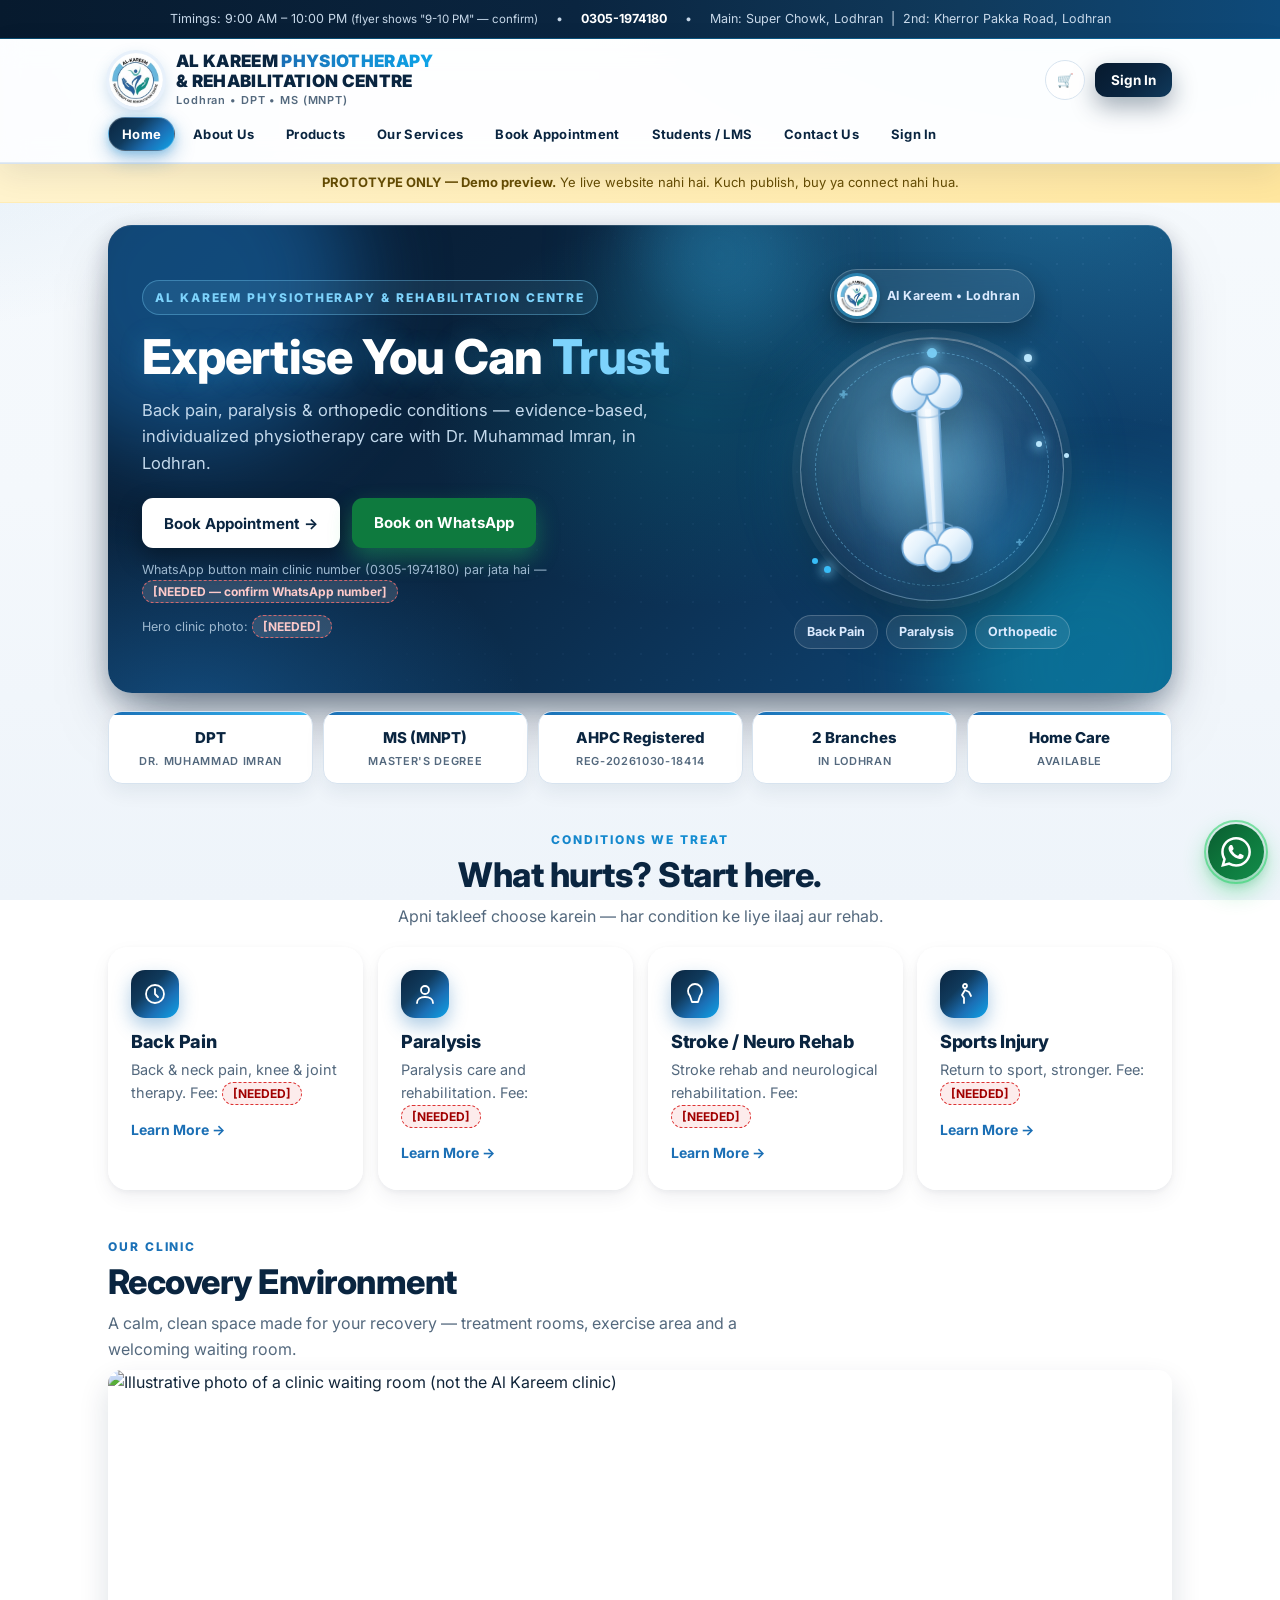
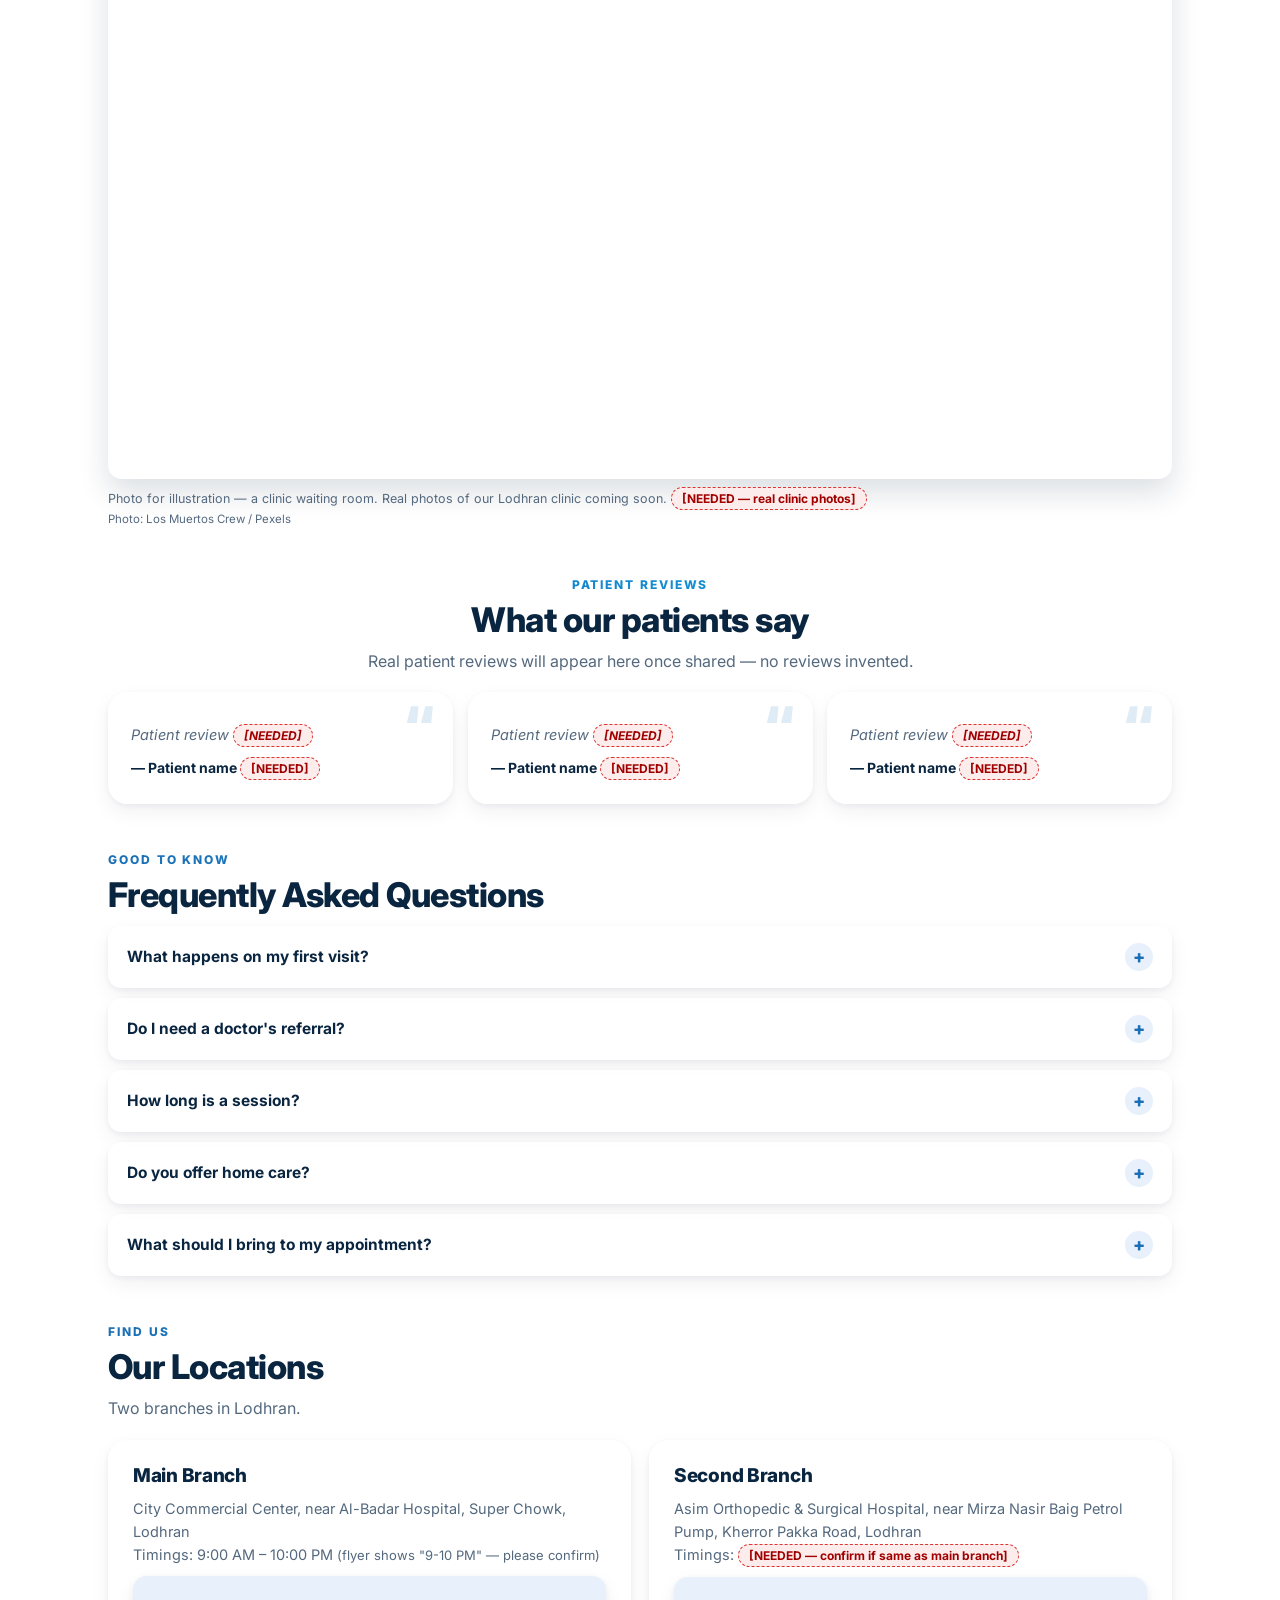
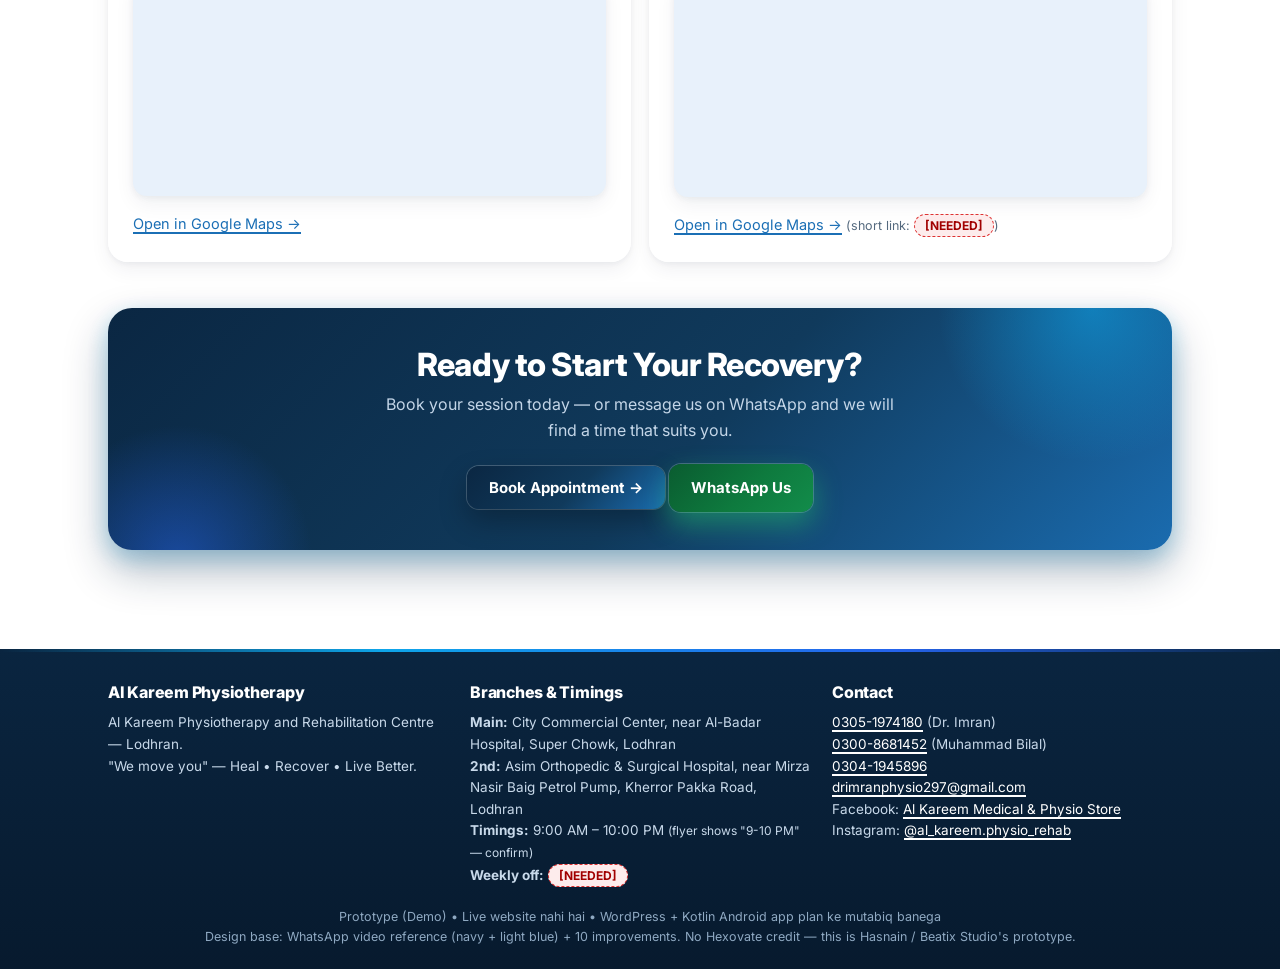
==== index.html @ d63e5c96 "Update prototype to futuristic v4 design" ====
<!DOCTYPE html>
<html lang="en">
<head>
<meta charset="UTF-8">
<meta name="viewport" content="width=device-width, initial-scale=1.0">
<title>Al Kareem Physiotherapy &amp; Rehabilitation Centre — Lodhran</title>
<link rel="icon" href="data:image/svg+xml,%3Csvg xmlns='http://www.w3.org/2000/svg' viewBox='0 0 64 64'%3E%3Crect width='64' height='64' rx='14' fill='%230a2540'/%3E%3Ctext x='32' y='42' font-family='Arial,sans-serif' font-size='28' font-weight='700' fill='%23ffffff' text-anchor='middle'%3EAK%3C/text%3E%3C/svg%3E">
<!-- CODE-4 S1: SEO head additions. Title kept as-is. -->
<meta name="description" content="Physiotherapy in Lodhran: back pain, paralysis, stroke &amp; neuro rehab with Dr. Muhammad Imran, DPT, MS (MNPT). Two branches. Home care available. Call 0305-1974180.">
<meta name="theme-color" content="#0a2540">
<meta property="og:type" content="website">
<meta property="og:title" content="Al Kareem Physiotherapy &amp; Rehabilitation Centre — Lodhran">
<meta property="og:description" content="Physiotherapy in Lodhran: back pain, paralysis, stroke &amp; neuro rehab with Dr. Muhammad Imran, DPT, MS (MNPT). Two branches. Home care available.">
<meta property="og:locale" content="en_PK">
<!-- REPLACE og:url with the final domain before launch. This is the verified prototype URL, not the live-site address. -->
<meta property="og:url" content="https://al-kareem-physiotherapy-prototype.vercel.app/">
<!-- PROTOTYPE ONLY: keep search engines off the demo. REMOVE this line at launch. -->
<meta name="robots" content="noindex, nofollow">
<!-- CODE-4 S2: LocalBusiness / Physiotherapy structured data. openingHours OMITTED on purpose: timings are UNVERIFIED (flyer says "9-10 PM"). Add openingHoursSpecification ONLY after Hasnain confirms hours + weekly off. No aggregateRating (no real reviews), no priceRange, no founding date, no employee counts. -->
<script type="application/ld+json">
{
  "@context": "https://schema.org",
  "@type": ["MedicalClinic", "LocalBusiness"],
  "name": "Al Kareem Physiotherapy and Rehabilitation Centre",
  "description": "Physiotherapy and rehabilitation centre in Lodhran, Pakistan. Back pain, paralysis, stroke and neuro rehabilitation, sports injury, paediatric, geriatric and post-surgery rehab with Dr. Muhammad Imran (DPT, MS (MNPT)). Two branches in Lodhran. Home care available.",
  "slogan": "We move you — Heal. Recover. Live Better.",
  "medicalSpecialty": "Physiotherapy",
  "url": "https://al-kareem-physiotherapy-prototype.vercel.app/",
  "telephone": "+92-305-1974180",
  "email": "drimranphysio297@gmail.com",
  "hasMap": "https://maps.app.goo.gl/nxaP5irQ4XSX9PKx9",
  "address": {
    "@type": "PostalAddress",
    "streetAddress": "City Commercial Center, near Al-Badar Hospital, Super Chowk",
    "addressLocality": "Lodhran",
    "addressCountry": "PK"
  },
  "location": [
    {
      "@type": "Place",
      "name": "Al Kareem Physiotherapy and Rehabilitation Centre — Main Branch",
      "address": {
        "@type": "PostalAddress",
        "streetAddress": "City Commercial Center, near Al-Badar Hospital, Super Chowk",
        "addressLocality": "Lodhran",
        "addressCountry": "PK"
      },
      "hasMap": "https://maps.app.goo.gl/nxaP5irQ4XSX9PKx9"
    },
    {
      "@type": "Place",
      "name": "Al Kareem Physiotherapy and Rehabilitation Centre — Second Branch",
      "address": {
        "@type": "PostalAddress",
        "streetAddress": "Asim Orthopedic & Surgical Hospital, near Mirza Nasir Baig Petrol Pump, Kherror Pakka Road",
        "addressLocality": "Lodhran",
        "addressCountry": "PK"
      }
    }
  ],
  "areaServed": { "@type": "City", "name": "Lodhran" },
  "founder": {
    "@type": "Person",
    "name": "Dr. Muhammad Imran",
    "jobTitle": "Doctor of Physical Therapy (DPT)",
    "hasCredential": "DPT, MS (MNPT), AHPC REG-20261030-18414"
  },
  "contactPoint": {
    "@type": "ContactPoint",
    "telephone": "+92-300-8681452",
    "contactType": "customer service",
    "name": "Muhammad Bilal, Managing Director"
  },
  "sameAs": [
    "https://facebook.com/people/Al-Kareem-Medical-Physio-Store/100086538205155/",
    "https://www.instagram.com/al_kareem.physio_rehab"
  ]
}
</script>
<script type="application/ld+json">
{
  "@context": "https://schema.org",
  "@type": "Product",
  "name": "Shoulder Pulley",
  "description": "Improve shoulder mobility and regain strength. Improves range of motion, builds muscle strength, easy to use at home.",
  "brand": { "@type": "Brand", "name": "Al Kareem Physiotherapy and Rehabilitation Centre" },
  "offers": {
    "@type": "Offer",
    "priceCurrency": "PKR",
    "price": "850",
    "url": "https://al-kareem-physiotherapy-prototype.vercel.app/"
  }
}
</script>
<link rel="preconnect" href="https://fonts.googleapis.com">
<link rel="preconnect" href="https://fonts.gstatic.com" crossorigin>
<link href="https://fonts.googleapis.com/css2?family=Inter:wght@600;700;800;900&display=swap" rel="stylesheet">
<style>
/* ==========================================================================
   Al Kareem Physiotherapy & Rehabilitation Centre — UI-3 Page Styling (v4)
   --------------------------------------------------------------------------
   STANDALONE STYLESHEET — replaces the current <style> block in
   prototype/index.html, MINUS the hero rules.
   HERO EXCLUDED ON PURPOSE: .hero, .hero .eyebrow, .hero h1, .hero h1 em,
   .hero p.lead, .hero .actions, .hero-photo and all .hero-photo .circle
   rules (including their mobile rules) belong to UI-1 and are NOT in this
   file. At merge, keep UI-1's hero block and replace everything else
   with this file. Do not delete the hero rules when pasting this in.
   --------------------------------------------------------------------------
   Design: futuristic, midrange 3D, navy + light blue identity.
   Glassmorphism cards, navy -> electric blue -> cyan gradient accents,
   glow on primary buttons, 3D tilt-on-hover on cards, layered soft
   shadows, rounded corners, smooth tab transitions.
   Pure CSS only. No external CSS/JS libraries. No background images
   (no url(...) anywhere in this file). No text/content changes — this
   file only restyles the EXISTING classes, IDs and structure of
   prototype/index.html. No clinic facts invented.
   Performance: backdrop blur is used ONLY on small surfaces (header,
   cards, panels, sticky bar, sign-in card) — never on full-page areas.
   Animations are transform / opacity only, except colour/border
   transitions on hover/focus.
   ========================================================================== */

/* ---------- 0. Tokens ---------- */
:root {
  /* Kept from the prototype so nothing downstream breaks. */
  --navy: #0a2540;
  --navy-2: #103a5c;
  --navy-3: #071a2e;
  --blue: #1b6fb5;
  --blue-soft: #e8f1fb;
  --blue-pale: #f2f7fd;
  --sky: #dbeafe;
  --ink: #12263a;
  --muted: #54697e;
  --line: #d7e3ef;
  --card: #ffffff;
  --radius: 16px;
  --wa: #25d366;
  --wa-dark: #0A5C30;
  /* New UI-3 tokens. */
  --cyan: #0ea5e9;
  --electric: #2563eb;
  --gradient: linear-gradient(135deg, #0a2540 0%, #103a5c 38%, #1b6fb5 68%, #0ea5e9 100%);
  --gradient-soft: linear-gradient(135deg, #eaf3fc 0%, #dbeafe 55%, #cff3fb 100%);
  --gradient-text: linear-gradient(90deg, #1b6fb5, #0ea5e9);
  --glass: rgba(255, 255, 255, 0.72);
  --glass-strong: rgba(255, 255, 255, 0.86);
  --glass-border: rgba(255, 255, 255, 0.65);
  --shadow-sm: 0 2px 6px rgba(10, 37, 64, 0.06), 0 8px 20px rgba(10, 37, 64, 0.06);
  --shadow-md: 0 6px 16px rgba(10, 37, 64, 0.08), 0 18px 38px rgba(10, 37, 64, 0.10);
  --shadow-lg: 0 10px 24px rgba(10, 37, 64, 0.10), 0 28px 56px rgba(10, 37, 64, 0.14);
  --shadow-glow: 0 10px 26px rgba(14, 165, 233, 0.38), 0 4px 12px rgba(27, 111, 181, 0.28);
  --ring-focus: 0 0 0 4px rgba(14, 165, 233, 0.20);
  --ease: cubic-bezier(0.22, 0.61, 0.36, 1);
}

/* ---------- 1. Base ---------- */
* { box-sizing: border-box; margin: 0; padding: 0; }
html { scroll-behavior: smooth; }
body {
  font-family: "Inter", system-ui, -apple-system, "Segoe UI", Roboto, Arial, sans-serif;
  /* Layered CSS gradients only — no external images. */
  background:
    radial-gradient(900px 420px at 85% -5%, rgba(14, 165, 233, 0.10), transparent 60%),
    radial-gradient(760px 380px at -10% 12%, rgba(27, 111, 181, 0.09), transparent 60%),
    linear-gradient(180deg, #f6fafd 0%, #f4f8fc 55%, #eef4fa 100%);
  background-attachment: fixed;
  color: var(--ink);
  line-height: 1.6;
  -webkit-font-smoothing: antialiased;
  text-rendering: optimizeLegibility;
  padding-bottom: 64px;
  overflow-x: hidden;
}
h1, h2, h3 { font-weight: 800; line-height: 1.2; letter-spacing: -0.015em; color: var(--navy); }
a { color: var(--blue); text-decoration-thickness: 1.5px; text-underline-offset: 3px; }
a:hover { color: var(--cyan); }
::selection { background: rgba(14, 165, 233, 0.28); color: var(--navy); }
:focus-visible { outline: 3px solid rgba(14, 165, 233, 0.65); outline-offset: 2px; border-radius: 6px; }
img { max-width: 100%; }

/* Placeholders — MUST stay visually distinct. Never hidden, never muted. */
.needed {
  display: inline-block;
  background: #fdecec;
  color: #a10000;
  border: 1px dashed #d33;
  border-radius: 999px;
  padding: 1px 10px;
  font-size: 12px;
  font-weight: 700;
  white-space: nowrap;
}
.demo-tag {
  background: #ffd166;
  color: #4a3600;
  font-size: 11px;
  font-weight: 800;
  letter-spacing: 0.06em;
  padding: 3px 10px;
  border-radius: 999px;
  text-transform: uppercase;
  vertical-align: middle;
}

/* ---------- 2. Top strip ---------- */
.topbar {
  background: linear-gradient(90deg, var(--navy-3) 0%, var(--navy) 45%, var(--navy-2) 75%, #0e4a7a 100%);
  color: #c8d9ea;
  font-size: 12.5px;
  padding: 9px 16px;
  display: flex;
  flex-wrap: wrap;
  gap: 6px 18px;
  justify-content: center;
  align-items: center;
  border-bottom: 1px solid rgba(14, 165, 233, 0.35);
}
.topbar a { color: #fff; text-decoration: none; font-weight: 700; }
.topbar a:hover { color: #7dd3fc; text-decoration: underline; }

/* ---------- 3. Header / brand / nav ---------- */
header.site {
  background: var(--glass-strong);
  -webkit-backdrop-filter: blur(12px) saturate(1.3);
  backdrop-filter: blur(12px) saturate(1.3);
  position: sticky;
  top: 0;
  z-index: 20;
  box-shadow: 0 1px 0 rgba(255, 255, 255, 0.6) inset, 0 1px 0 var(--line), 0 10px 30px rgba(10, 37, 64, 0.09);
  border-bottom: 1px solid rgba(215, 227, 239, 0.7);
}
.brand-row { max-width: 1100px; margin: 0 auto; padding: 12px 18px 6px; display: flex; align-items: center; gap: 12px; }
.brand-row img.logo-img {
  width: 56px;
  height: 56px;
  border-radius: 50%;
  background: #fff;
  border: 2px solid transparent;
  background-clip: padding-box;
  box-shadow: 0 0 0 2px var(--blue-soft), 0 6px 16px rgba(27, 111, 181, 0.25);
  flex: none;
  transition: transform 0.35s var(--ease), box-shadow 0.35s var(--ease);
}
.brand-row img.logo-img:hover { transform: scale(1.05) rotate(-2deg); box-shadow: 0 0 0 2px #bae6fd, 0 10px 22px rgba(14, 165, 233, 0.35); }
.brand-row .name { font-size: 17px; font-weight: 900; line-height: 1.2; color: var(--navy); text-transform: uppercase; letter-spacing: 0.02em; }
.brand-row .name span {
  background: var(--gradient-text);
  -webkit-background-clip: text;
  background-clip: text;
  -webkit-text-fill-color: transparent;
  color: transparent;
}
.brand-row .sub { font-size: 11px; color: var(--muted); font-weight: 600; letter-spacing: 0.08em; }
.brand-row .head-actions { margin-left: auto; display: flex; align-items: center; gap: 10px; }
.icon-btn {
  width: 40px; height: 40px; border-radius: 50%;
  border: 1.5px solid var(--line);
  background: rgba(255, 255, 255, 0.8);
  color: var(--navy);
  cursor: pointer;
  display: flex; align-items: center; justify-content: center;
  transition: transform 0.25s var(--ease), border-color 0.25s ease, box-shadow 0.25s ease, background 0.25s ease;
}
.icon-btn:hover { transform: translateY(-2px); border-color: var(--cyan); box-shadow: 0 8px 18px rgba(14, 165, 233, 0.25); background: #fff; }
.icon-btn:active { transform: translateY(0) scale(0.96); }
.icon-btn svg { width: 20px; height: 20px; }

/* Buttons — gradient primary + glow; variants kept. */
.btn {
  display: inline-block;
  background: var(--gradient);
  background-size: 160% 160%;
  background-position: 0% 50%;
  color: #fff;
  border: none;
  padding: 12px 22px;
  border-radius: 12px;
  font-size: 15px;
  font-weight: 700;
  font-family: inherit;
  cursor: pointer;
  text-decoration: none;
  text-align: center;
  box-shadow: var(--shadow-glow);
  transition: transform 0.25s var(--ease), box-shadow 0.25s var(--ease), background-position 0.4s ease, filter 0.25s ease;
}
.btn:hover {
  background-position: 100% 50%;
  transform: translateY(-2px);
  box-shadow: 0 14px 32px rgba(14, 165, 233, 0.45), 0 6px 16px rgba(27, 111, 181, 0.30);
  filter: brightness(1.04);
  color: #fff;
}
.btn:active { transform: translateY(0) scale(0.98); }
.btn.navy { background: linear-gradient(135deg, var(--navy-3), var(--navy) 55%, var(--navy-2)); box-shadow: 0 10px 24px rgba(10, 37, 64, 0.38); }
.btn.navy:hover { box-shadow: 0 14px 32px rgba(10, 37, 64, 0.42), 0 6px 16px rgba(14, 165, 233, 0.28); }
.btn.wa-btn { background: linear-gradient(135deg, #0A5C30, var(--wa) 55%, #128C4A); box-shadow: 0 10px 24px rgba(37, 211, 102, 0.42); }
.btn.wa-btn:hover { background: linear-gradient(135deg, #0A5C30, #0E7A3E 55%, #128C4A); box-shadow: 0 14px 30px rgba(37, 211, 102, 0.50); }
.btn.outline {
  background: rgba(255, 255, 255, 0.85);
  color: var(--navy);
  border: 2px solid var(--navy);
  box-shadow: none;
}
.btn.outline:hover { background: var(--blue-soft); box-shadow: 0 8px 18px rgba(10, 37, 64, 0.12); color: var(--navy); }
.btn.small { padding: 9px 16px; font-size: 13.5px; }

/* Tabs — pill buttons, gradient active state. */
nav.tabs { max-width: 1100px; margin: 0 auto; padding: 2px 18px 11px; display: flex; flex-wrap: wrap; gap: 4px; }
nav.tabs button {
  border: 1px solid transparent;
  background: none;
  color: var(--navy);
  padding: 8px 13px;
  border-radius: 999px;
  cursor: pointer;
  font-size: 13px;
  font-weight: 700;
  font-family: inherit;
  letter-spacing: 0.02em;
  transition: background 0.2s ease, color 0.2s ease, transform 0.2s var(--ease), box-shadow 0.2s ease, border-color 0.2s ease;
}
nav.tabs button:hover { background: var(--blue-soft); color: var(--blue); transform: translateY(-1px); }
nav.tabs button.active {
  background: var(--gradient);
  color: #fff;
  box-shadow: 0 8px 20px rgba(27, 111, 181, 0.38), 0 2px 8px rgba(14, 165, 233, 0.30);
  border-color: rgba(255, 255, 255, 0.25);
}
nav.tabs button:active { transform: translateY(0) scale(0.97); }

/* Demo bar — yellow, MUST stay distinct from the navy theme. */
.demo-bar {
  background: linear-gradient(90deg, #fff3cd, #ffe69e);
  color: #664d03;
  text-align: center;
  padding: 9px 16px;
  font-size: 13px;
  border-bottom: 1px solid #ffecb5;
}

/* ---------- 4. Layout / tab transitions ---------- */
main { max-width: 1100px; margin: 0 auto; padding: 0 18px 70px; }
section { display: none; }
section.active { display: block; animation: sectionIn 0.45s var(--ease) both; }
@keyframes sectionIn {
  from { opacity: 0; transform: translateY(10px); }
  to { opacity: 1; transform: translateY(0); }
}

/* ---------- 5. Section heads, notes, trust strip ---------- */
.section-head { margin: 46px 0 8px; }
.section-head.center { text-align: center; }
.section-head .kicker {
  font-size: 12px;
  font-weight: 800;
  letter-spacing: 0.16em;
  text-transform: uppercase;
  background: var(--gradient-text);
  -webkit-background-clip: text;
  background-clip: text;
  -webkit-text-fill-color: transparent;
  color: transparent;
}
.section-head h2 { font-size: clamp(25px, 5vw, 34px); margin: 6px 0 8px; }
.section-head p { color: var(--muted); max-width: 640px; }
.section-head.center p { margin: 0 auto; }

.note {
  background: linear-gradient(135deg, rgba(232, 241, 251, 0.9), rgba(219, 234, 254, 0.7));
  border: 1px solid rgba(27, 111, 181, 0.18);
  border-left: 4px solid var(--cyan);
  padding: 13px 16px;
  border-radius: 12px;
  margin: 16px 0;
  font-size: 14.5px;
  box-shadow: var(--shadow-sm);
}

.trust-strip { display: flex; flex-wrap: wrap; gap: 10px; margin-top: 18px; }
.trust-strip .t {
  background: var(--glass);
  -webkit-backdrop-filter: blur(10px);
  backdrop-filter: blur(10px);
  border: 1px solid var(--glass-border);
  box-shadow: var(--shadow-sm);
  border-radius: 14px;
  padding: 12px 16px;
  font-size: 13.5px;
  font-weight: 700;
  color: var(--navy);
  flex: 1;
  min-width: 140px;
  text-align: center;
  transition: transform 0.3s var(--ease), box-shadow 0.3s var(--ease), border-color 0.3s ease;
}
.trust-strip .t:hover { transform: translateY(-3px); box-shadow: var(--shadow-md); border-color: #bae6fd; }
.trust-strip .t small { display: block; font-size: 11px; color: var(--muted); font-weight: 600; letter-spacing: 0.06em; text-transform: uppercase; margin-top: 2px; }

/* ---------- 6. Cards (glass + 3D tilt) ---------- */
.cards { display: grid; grid-template-columns: repeat(auto-fit, minmax(230px, 1fr)); gap: 15px; margin-top: 18px; }
.card {
  background: var(--glass);
  -webkit-backdrop-filter: blur(14px) saturate(1.25);
  backdrop-filter: blur(14px) saturate(1.25);
  border: 1px solid var(--glass-border);
  border-top: 1px solid rgba(255, 255, 255, 0.9);
  border-radius: 20px;
  padding: 22px;
  box-shadow: var(--shadow-sm);
  position: relative;
  overflow: hidden;
  transition: transform 0.35s var(--ease), box-shadow 0.35s var(--ease), border-color 0.35s ease;
  /* Subtle top accent line; pure gradient, no image. */
}
.card::before {
  content: "";
  position: absolute;
  inset: 0 0 auto 0;
  height: 3px;
  background: var(--gradient);
  opacity: 0;
  transition: opacity 0.3s ease;
}
.card:hover {
  transform: perspective(800px) rotateX(4deg) rotateY(-4deg) translateY(-6px);
  box-shadow: var(--shadow-lg), 0 0 0 1px rgba(14, 165, 233, 0.18), 0 18px 36px rgba(14, 165, 233, 0.16);
  border-color: #bae6fd;
}
.card:hover::before { opacity: 1; }
.card .icon {
  width: 48px; height: 48px;
  border-radius: 14px;
  background: var(--gradient);
  color: #fff;
  display: flex; align-items: center; justify-content: center;
  margin-bottom: 13px;
  box-shadow: 0 8px 18px rgba(27, 111, 181, 0.35);
  transition: transform 0.35s var(--ease), box-shadow 0.35s var(--ease);
}
.card:hover .icon { transform: translateZ(24px) scale(1.06); box-shadow: 0 12px 24px rgba(14, 165, 233, 0.42); }
.card .icon svg { width: 24px; height: 24px; }
.card h3 { font-size: 18px; margin-bottom: 5px; }
.card p { font-size: 14.5px; color: var(--muted); }
.card .price {
  font-size: 20px;
  font-weight: 800;
  background: var(--gradient-text);
  -webkit-background-clip: text;
  background-clip: text;
  -webkit-text-fill-color: transparent;
  color: transparent;
  margin-top: 10px;
}
.card .tag {
  display: inline-block;
  font-size: 11px;
  font-weight: 800;
  letter-spacing: 0.06em;
  text-transform: uppercase;
  color: var(--blue);
  background: rgba(232, 241, 251, 0.9);
  border: 1px solid rgba(27, 111, 181, 0.16);
  padding: 3px 10px;
  border-radius: 999px;
  margin-bottom: 10px;
}
.card .detail { display: none; font-size: 14px; color: var(--muted); margin-top: 10px; padding-top: 10px; border-top: 1px solid var(--line); }
.card .detail.open { display: block; animation: sectionIn 0.3s var(--ease) both; }
.link-btn {
  background: none;
  border: none;
  color: var(--blue);
  font-weight: 700;
  font-size: 14px;
  font-family: inherit;
  cursor: pointer;
  padding: 0;
  margin-top: 10px;
  transition: color 0.2s ease;
}
.link-btn:hover { color: var(--cyan); text-decoration: underline; }

/* ---------- 7. Split layout, panels, chips ---------- */
.split { display: grid; grid-template-columns: 1fr 1fr; gap: 18px; margin-top: 18px; }
.panel {
  background: var(--glass);
  -webkit-backdrop-filter: blur(12px) saturate(1.25);
  backdrop-filter: blur(12px) saturate(1.25);
  border: 1px solid var(--glass-border);
  border-radius: 20px;
  padding: 24px;
  box-shadow: var(--shadow-sm);
  transition: transform 0.3s var(--ease), box-shadow 0.3s var(--ease), border-color 0.3s ease;
}
.panel:hover { transform: translateY(-3px); box-shadow: var(--shadow-md); border-color: #bae6fd; }
.panel h3 { font-size: 19px; margin-bottom: 9px; }
.panel p, .panel li { font-size: 14.5px; color: var(--muted); }
.panel ul { padding-left: 18px; }
.panel li { margin-bottom: 6px; }
.panel li::marker { color: var(--cyan); }
.chips { display: flex; flex-wrap: wrap; gap: 8px; margin-top: 12px; }
.chip {
  background: rgba(232, 241, 251, 0.85);
  color: var(--navy);
  font-size: 13px;
  font-weight: 600;
  font-family: inherit;
  padding: 7px 13px;
  border-radius: 999px;
  border: 1px solid #d5e6f5;
  transition: transform 0.2s var(--ease), background 0.2s ease, color 0.2s ease, box-shadow 0.2s ease, border-color 0.2s ease;
}
button.chip { cursor: pointer; }
.chip:hover { transform: translateY(-1px); border-color: var(--cyan); box-shadow: 0 6px 14px rgba(14, 165, 233, 0.20); }
.chip.active {
  background: var(--gradient);
  color: #fff;
  border-color: transparent;
  cursor: pointer;
  box-shadow: 0 8px 18px rgba(27, 111, 181, 0.32);
}

/* Photo placeholder box (real photos are UI-2's job — this stays a dashed frame). */
.photo-box {
  background: var(--gradient-soft);
  color: #5b7a99;
  border: 2px dashed #9ab8d4;
  border-radius: 20px;
  min-height: 280px;
  display: flex; align-items: center; justify-content: center;
  text-align: center;
  padding: 24px;
  font-weight: 800;
  font-size: 18px;
  box-shadow: var(--shadow-sm) inset;
}
.cred-list { list-style: none; margin-top: 8px; }
.cred-list li { padding: 10px 0; border-bottom: 1px solid var(--line); font-size: 15px; color: var(--muted); }
.cred-list li:last-child { border-bottom: none; }
.cred-list b { color: var(--navy); }

/* ---------- 8. Search (Products) ---------- */
.search-bar { display: flex; gap: 10px; margin-top: 18px; }
.search-bar input {
  flex: 1;
  padding: 13px 16px;
  border: 1.5px solid #c4d5e6;
  border-radius: 12px;
  font-size: 15px;
  font-family: inherit;
  background: rgba(255, 255, 255, 0.9);
  box-shadow: var(--shadow-sm);
  transition: border-color 0.2s ease, box-shadow 0.2s ease;
}
.search-bar input:focus { outline: none; border-color: var(--cyan); box-shadow: var(--ring-focus), 0 8px 20px rgba(14, 165, 233, 0.16); }

/* ---------- 9. Testimonials ---------- */
.review-card {
  background: var(--glass);
  -webkit-backdrop-filter: blur(12px) saturate(1.25);
  backdrop-filter: blur(12px) saturate(1.25);
  border: 1px solid var(--glass-border);
  border-radius: 20px;
  padding: 22px;
  box-shadow: var(--shadow-sm);
  position: relative;
  transition: transform 0.35s var(--ease), box-shadow 0.35s var(--ease), border-color 0.35s ease;
}
.review-card:hover {
  transform: perspective(800px) rotateX(3deg) rotateY(-3deg) translateY(-5px);
  box-shadow: var(--shadow-lg), 0 18px 36px rgba(14, 165, 233, 0.14);
  border-color: #bae6fd;
}
.review-card::before {
  content: "\201C";
  position: absolute;
  top: 6px;
  right: 18px;
  font-size: 56px;
  line-height: 1;
  color: rgba(27, 111, 181, 0.14);
  font-weight: 900;
  pointer-events: none;
}
.review-card .stars { color: #f5a623; letter-spacing: 2px; font-size: 15px; text-shadow: 0 2px 8px rgba(245, 166, 35, 0.35); }
.review-card p { font-size: 14.5px; color: var(--muted); margin: 8px 0; font-style: italic; }
.review-card b { font-size: 14px; color: var(--navy); }

/* ---------- 10. FAQ ---------- */
details.faq {
  background: var(--glass);
  -webkit-backdrop-filter: blur(10px);
  backdrop-filter: blur(10px);
  border: 1px solid var(--glass-border);
  border-radius: 14px;
  padding: 16px 18px;
  margin-top: 10px;
  box-shadow: var(--shadow-sm);
  transition: box-shadow 0.25s ease, border-color 0.25s ease, transform 0.25s var(--ease);
}
details.faq:hover { border-color: #bae6fd; box-shadow: var(--shadow-md); }
details.faq[open] { border-color: rgba(14, 165, 233, 0.45); box-shadow: var(--shadow-md), var(--ring-focus); }
details.faq summary {
  font-weight: 700;
  font-size: 15.5px;
  color: var(--navy);
  cursor: pointer;
  list-style: none;
  display: flex;
  align-items: center;
  justify-content: space-between;
  gap: 12px;
}
details.faq summary::-webkit-details-marker { display: none; }
details.faq summary::after {
  content: "+";
  flex: none;
  width: 28px; height: 28px;
  border-radius: 50%;
  background: var(--blue-soft);
  color: var(--blue);
  display: flex; align-items: center; justify-content: center;
  font-size: 18px;
  font-weight: 800;
  line-height: 1;
  transition: transform 0.3s var(--ease), background 0.3s ease, color 0.3s ease;
}
details.faq[open] summary::after { transform: rotate(45deg); background: var(--gradient); color: #fff; }
details.faq p { font-size: 14.5px; color: var(--muted); margin-top: 8px; }

/* ---------- 11. Maps ---------- */
.map-frame {
  width: 100%;
  height: 220px;
  border: 0;
  border-radius: 14px;
  margin-top: 10px;
  background: var(--blue-soft);
  box-shadow: var(--shadow-sm);
}

/* ---------- 12. CTA band ---------- */
.cta-band {
  background: var(--gradient);
  background-size: 160% 160%;
  background-position: 0% 50%;
  color: #fff;
  border-radius: 24px;
  padding: 38px 28px;
  margin-top: 46px;
  text-align: center;
  position: relative;
  overflow: hidden;
  box-shadow: 0 20px 44px rgba(10, 37, 64, 0.32), 0 8px 22px rgba(14, 165, 233, 0.28);
  isolation: isolate;
}
/* Decorative glow orbs — pure CSS gradients, no images. */
.cta-band::before,
.cta-band::after {
  content: "";
  position: absolute;
  border-radius: 50%;
  z-index: -1;
  pointer-events: none;
}
.cta-band::before { width: 320px; height: 320px; top: -160px; right: -80px; background: radial-gradient(circle, rgba(14, 165, 233, 0.55), transparent 68%); }
.cta-band::after { width: 280px; height: 280px; bottom: -150px; left: -70px; background: radial-gradient(circle, rgba(37, 99, 235, 0.5), transparent 68%); }
.cta-band h2 { color: #fff; font-size: clamp(24px, 5vw, 32px); margin-bottom: 8px; }
.cta-band p { color: #c4d6e8; max-width: 520px; margin: 0 auto 20px; }
.cta-band .btn { box-shadow: 0 12px 28px rgba(0, 0, 0, 0.28), 0 0 0 1px rgba(255, 255, 255, 0.22); }
.cta-band .btn.wa-btn { box-shadow: 0 12px 28px rgba(37, 211, 102, 0.45), 0 0 0 1px rgba(255, 255, 255, 0.22); }

/* ---------- 13. Forms ---------- */
form.booking {
  background: var(--glass-strong);
  -webkit-backdrop-filter: blur(14px) saturate(1.25);
  backdrop-filter: blur(14px) saturate(1.25);
  border: 1px solid var(--glass-border);
  border-radius: 20px;
  padding: 26px;
  margin-top: 18px;
  box-shadow: var(--shadow-md);
}
label { display: block; font-weight: 700; font-size: 13.5px; margin: 16px 0 6px; color: var(--navy); }
label:first-child { margin-top: 0; }
input, select, textarea {
  width: 100%;
  padding: 13px 14px;
  border: 1.5px solid #c4d5e6;
  border-radius: 12px;
  font-size: 15px;
  font-family: inherit;
  color: var(--ink);
  background: rgba(255, 255, 255, 0.92);
  transition: border-color 0.2s ease, box-shadow 0.2s ease, background 0.2s ease;
}
input::placeholder, textarea::placeholder { color: #8aa0b4; }
input:hover, select:hover, textarea:hover { border-color: #9dbfd9; }
input:focus, select:focus, textarea:focus {
  outline: none;
  border-color: var(--cyan);
  background: #fff;
  box-shadow: var(--ring-focus), 0 8px 20px rgba(14, 165, 233, 0.16);
}
select { cursor: pointer; appearance: none; background-image: linear-gradient(45deg, transparent 50%, var(--blue) 50%), linear-gradient(135deg, var(--blue) 50%, transparent 50%); background-position: calc(100% - 20px) 50%, calc(100% - 15px) 50%; background-size: 5px 5px; background-repeat: no-repeat; padding-right: 38px; }
textarea { resize: vertical; min-height: 84px; }
.form-grid { display: grid; grid-template-columns: 1fr 1fr; gap: 0 16px; }
form.booking .btn[type="submit"] { width: 100%; }

/* ---------- 14. Tables (LMS) ---------- */
table {
  width: 100%;
  border-collapse: collapse;
  margin-top: 12px;
  font-size: 14.5px;
  background: var(--glass);
  -webkit-backdrop-filter: blur(10px);
  backdrop-filter: blur(10px);
  border-radius: 14px;
  overflow: hidden;
  box-shadow: var(--shadow-sm);
  border: 1px solid var(--glass-border);
}
th, td { border-bottom: 1px solid var(--line); padding: 12px; text-align: left; }
th {
  background: linear-gradient(90deg, var(--navy), var(--navy-2) 60%, #155e8a);
  color: #fff;
  font-size: 12px;
  text-transform: uppercase;
  letter-spacing: 0.05em;
}
tr:last-child td { border-bottom: none; }
tbody tr, table tr { transition: background 0.2s ease; }
table tr:hover td { background: rgba(232, 241, 251, 0.65); }

/* ---------- 15. Sign in ---------- */
.signin-card {
  max-width: 440px;
  margin: 22px auto 0;
  background: var(--glass-strong);
  -webkit-backdrop-filter: blur(16px) saturate(1.3);
  backdrop-filter: blur(16px) saturate(1.3);
  border: 1px solid var(--glass-border);
  border-radius: 22px;
  padding: 30px 26px;
  box-shadow: var(--shadow-lg);
  text-align: center;
  position: relative;
  overflow: hidden;
}
.signin-card::before {
  content: "";
  position: absolute;
  inset: 0 0 auto 0;
  height: 4px;
  background: var(--gradient);
}
.signin-card img { box-shadow: 0 8px 20px rgba(27, 111, 181, 0.28); }

.signin-card p { color: var(--muted); font-size: 14.5px; margin-bottom: 18px; }
.signin-card form { text-align: left; }
.google-btn {
  width: 100%;
  background: rgba(255, 255, 255, 0.92);
  border: 1.5px solid var(--line);
  color: var(--ink);
  padding: 12px;
  border-radius: 12px;
  font-size: 15px;
  font-weight: 700;
  font-family: inherit;
  cursor: pointer;
  margin-top: 12px;
  transition: transform 0.25s var(--ease), box-shadow 0.25s var(--ease), border-color 0.25s ease, background 0.25s ease;
}
.google-btn:hover { background: #fff; border-color: var(--cyan); box-shadow: 0 10px 22px rgba(14, 165, 233, 0.20); transform: translateY(-2px); }
.google-btn:active { transform: translateY(0) scale(0.98); }
.divider { display: flex; align-items: center; gap: 12px; color: var(--muted); font-size: 12.5px; font-weight: 700; margin: 18px 0 4px; }
.divider::before, .divider::after { content: ""; flex: 1; height: 1px; background: var(--line); }

/* ---------- 16. Footer (dark navy) ---------- */
footer {
  background: linear-gradient(180deg, var(--navy) 0%, var(--navy-3) 100%);
  color: #c8d9ea;
  margin-top: 30px;
  position: relative;
}
footer::before {
  content: "";
  position: absolute;
  top: 0; left: 0; right: 0;
  height: 3px;
  background: linear-gradient(90deg, transparent, var(--cyan) 30%, var(--electric) 70%, transparent);
}
footer .foot-inner { max-width: 1100px; margin: 0 auto; padding: 34px 18px 20px; display: grid; grid-template-columns: 1fr 1fr 1fr; gap: 22px; }
footer h3 { color: #fff; font-size: 16px; margin-bottom: 10px; }
footer p, footer li { font-size: 13.5px; }
footer a { color: #fff; }
footer a:hover { color: #7dd3fc; }
footer .bottom { text-align: center; font-size: 12.5px; color: #8fa9c2; padding: 0 18px 22px; }

/* ---------- 17. Floating WhatsApp + sticky booking bar ---------- */
/* WhatsApp stays GREEN and instantly recognisable — green is the brand,
   not part of the navy/blue theme, so it is deliberately not re-coloured. */
.wa-float {
  position: fixed;
  right: 16px;
  bottom: 84px;
  width: 56px; height: 56px;
  border-radius: 50%;
  background: linear-gradient(135deg, #0A5C30, var(--wa) 55%, #128C4A);
  color: #fff;
  display: flex; align-items: center; justify-content: center;
  box-shadow: 0 10px 24px rgba(37, 211, 102, 0.48), 0 4px 12px rgba(10, 37, 64, 0.18);
  z-index: 40;
  text-decoration: none;
  transition: transform 0.3s var(--ease), box-shadow 0.3s var(--ease);
}
.wa-float:hover { transform: translateY(-3px) scale(1.06); box-shadow: 0 16px 32px rgba(37, 211, 102, 0.55), 0 6px 16px rgba(10, 37, 64, 0.20); }
.wa-float:active { transform: scale(0.96); }
.wa-float svg { width: 30px; height: 30px; }
/* Soft pulse ring — transform/opacity only. */
.wa-float::after {
  content: "";
  position: absolute;
  inset: -4px;
  border-radius: 50%;
  border: 2px solid rgba(37, 211, 102, 0.55);
  animation: waPulse 2.4s ease-out infinite;
  pointer-events: none;
}
@keyframes waPulse {
  0% { transform: scale(0.92); opacity: 0.9; }
  70% { transform: scale(1.28); opacity: 0; }
  100% { transform: scale(1.28); opacity: 0; }
}
.sticky-bar {
  position: fixed;
  left: 0; right: 0; bottom: 0;
  z-index: 40;
  background: var(--glass-strong);
  -webkit-backdrop-filter: blur(14px) saturate(1.3);
  backdrop-filter: blur(14px) saturate(1.3);
  border-top: 1px solid rgba(215, 227, 239, 0.85);
  box-shadow: 0 -10px 28px rgba(10, 37, 64, 0.14);
  display: flex;
  gap: 10px;
  padding: 10px 14px;
}
.sticky-bar .btn { flex: 1; text-align: center; padding: 12px 10px; }

/* ==========================================================================
   18. SCROLL-REVEAL CONTRACT (teammate JS owns adding .visible)
   --------------------------------------------------------------------------
   Usage in markup (teammate / merge step — CSS only here):
     <div class="card reveal">…</div>
     <div class="card reveal" data-delay="120">…</div>
     <div class="card reveal" style="--reveal-delay: 200ms">…</div>
   JS: an IntersectionObserver adds .visible when the element enters the
   viewport (once, then unobserve). CSS does the rest — no JS animation.
   Initial state is hidden ON PURPOSE: if JS never runs, .reveal elements
   stay hidden, so the merge MUST include the observer (see notes.md).
   Stagger: data-delay in ms (0–400 in 40ms steps, see below) or the
   --reveal-delay custom property for any other value.
   ========================================================================== */
.reveal {
  opacity: 0;
  transform: translateY(18px);
  transition: opacity 0.6s ease, transform 0.6s ease;
  transition-delay: var(--reveal-delay, 0ms);
  will-change: opacity, transform;
}
.reveal.visible { opacity: 1; transform: translateY(0); }
/* Stagger delays via data-delay (ms). */
.reveal[data-delay="40"] { --reveal-delay: 40ms; }
.reveal[data-delay="80"] { --reveal-delay: 80ms; }
.reveal[data-delay="120"] { --reveal-delay: 120ms; }
.reveal[data-delay="160"] { --reveal-delay: 160ms; }
.reveal[data-delay="200"] { --reveal-delay: 200ms; }
.reveal[data-delay="240"] { --reveal-delay: 240ms; }
.reveal[data-delay="280"] { --reveal-delay: 280ms; }
.reveal[data-delay="320"] { --reveal-delay: 320ms; }
.reveal[data-delay="360"] { --reveal-delay: 360ms; }
.reveal[data-delay="400"] { --reveal-delay: 400ms; }

/* ---------- 19. Reduced motion ---------- */
@media (prefers-reduced-motion: reduce) {
  *, *::before, *::after {
    animation-duration: 0.01ms !important;
    animation-iteration-count: 1 !important;
    transition-duration: 0.01ms !important;
    transition-delay: 0ms !important;
    scroll-behavior: auto !important;
  }
  html { scroll-behavior: auto; }
  section.active { animation: none; }
  .reveal { opacity: 1; transform: none; transition: none; will-change: auto; }
  .wa-float::after { animation: none; display: none; }
  .card:hover, .review-card:hover { transform: translateY(-2px); }
}

/* ---------- 20. Responsive ---------- */
@media (max-width: 860px) {
  .split { grid-template-columns: 1fr; }
  footer .foot-inner { grid-template-columns: 1fr 1fr; }
}
@media (max-width: 680px) {
  .brand-row .name { font-size: 14px; }
  .brand-row .sub { display: none; }
  .brand-row img.logo-img { width: 48px; height: 48px; }
  .split, .form-grid { grid-template-columns: 1fr; }
  .photo-box { min-height: 200px; }
  footer .foot-inner { grid-template-columns: 1fr; }
  main { padding: 0 14px 56px; }
  .head-actions .btn { display: none; }
  nav.tabs { flex-wrap: nowrap; overflow-x: auto; scrollbar-width: none; padding-bottom: 8px; }
  nav.tabs::-webkit-scrollbar { display: none; }
  nav.tabs button { flex: none; }
  .card:hover, .review-card:hover { transform: translateY(-4px); }
  .cta-band { padding: 30px 20px; border-radius: 20px; }
  .sticky-bar { padding: 10px; }
  .wa-float { bottom: 78px; right: 12px; width: 52px; height: 52px; }
  .topbar { font-size: 12px; text-align: center; }
  table { font-size: 13.5px; }
  th, td { padding: 10px 8px; }
}

/* ===== UI-1 hero (animated bone) ===== */
/* ---------- UI-1 hero: dark navy, gradient mesh, glass, glow ---------- */
  .hero {
    position: relative;
    overflow: hidden;
    isolation: isolate;
    /* Gradient mesh: navy -> deep blue -> cyan hints */
    background:
      radial-gradient(720px 420px at 88% -10%, rgba(56, 189, 248, .38), transparent 62%),
      radial-gradient(560px 380px at 8% 108%, rgba(27, 111, 181, .55), transparent 60%),
      radial-gradient(420px 300px at 55% 40%, rgba(14, 116, 144, .35), transparent 65%),
      linear-gradient(135deg, #071a30 0%, #0a2540 42%, #0d3a63 74%, #0e4a7a 100%);
    border-radius: 24px;
    padding: 44px 34px;
    margin-top: 22px;
    display: grid;
    grid-template-columns: 1.15fr .85fr;
    gap: 28px;
    align-items: center;
    color: #eaf3fb;
    box-shadow:
      0 30px 60px -18px rgba(7, 26, 48, .55),
      0 8px 24px rgba(10, 37, 64, .25),
      inset 0 1px 0 rgba(255, 255, 255, .14);
  }
  /* Slow-drifting mesh blobs (decorative, behind content) */
  .hero .hero-mesh { position: absolute; inset: 0; z-index: -1; overflow: hidden; border-radius: inherit; pointer-events: none; }
  .hero .hero-mesh i { position: absolute; display: block; border-radius: 50%; filter: blur(46px); opacity: .55; }
  .hero .hero-mesh i:nth-child(1) { width: 340px; height: 340px; left: -90px; top: -110px; background: #1b6fb5; animation: ak-mesh-drift 16s ease-in-out infinite alternate; }
  .hero .hero-mesh i:nth-child(2) { width: 300px; height: 300px; right: -70px; bottom: -120px; background: #0891b2; animation: ak-mesh-drift 19s ease-in-out infinite alternate-reverse; }
  .hero .hero-mesh i:nth-child(3) { width: 180px; height: 180px; right: 34%; top: -60px; background: #38bdf8; opacity: .35; animation: ak-mesh-drift 13s ease-in-out infinite alternate; }
  @keyframes ak-mesh-drift { from { transform: translate3d(0, 0, 0) scale(1); } to { transform: translate3d(28px, 22px, 0) scale(1.12); } }

  /* Fine dot grid, very subtle — medical / technical texture */
  .hero::after {
    content: ""; position: absolute; inset: 0; z-index: -1; border-radius: inherit; pointer-events: none;
    background-image: radial-gradient(rgba(147, 197, 253, .16) 1px, transparent 1.4px);
    background-size: 26px 26px; opacity: .5;
    -webkit-mask-image: linear-gradient(115deg, transparent 30%, #000 75%, transparent 100%);
            mask-image: linear-gradient(115deg, transparent 30%, #000 75%, transparent 100%);
  }

  .hero .eyebrow {
    display: inline-block;
    font-size: 12px; font-weight: 800; letter-spacing: .16em; text-transform: uppercase;
    color: #7dd3fc;
    background: rgba(125, 211, 252, .10);
    border: 1px solid rgba(125, 211, 252, .35);
    padding: 7px 12px; border-radius: 999px;
  }
  .hero h1 {
    font-size: clamp(32px, 6.5vw, 48px);
    line-height: 1.08; letter-spacing: -.015em;
    margin: 16px 0 14px; color: #ffffff; font-weight: 800;
    text-shadow: 0 2px 24px rgba(56, 189, 248, .25);
  }
  .hero h1 em { font-style: normal; color: #7dd3fc; }
  .hero p.lead { font-size: 16.5px; color: #c3d9ec; max-width: 520px; margin-bottom: 22px; }
  .hero .actions { display: flex; flex-wrap: wrap; gap: 12px; }
  /* Buttons — scoped to .hero so the host page's .btn rules are not needed */
  .hero .btn {
    display: inline-block; background: #1b6fb5; color: #fff; border: none;
    padding: 13px 22px; border-radius: 11px; font-size: 15px; font-weight: 700;
    cursor: pointer; text-decoration: none; font-family: inherit;
    transition: transform .15s ease, box-shadow .15s ease, background .15s ease;
    box-shadow: 0 10px 22px rgba(27, 111, 181, .45);
  }
  .hero .btn:hover { transform: translateY(-2px); }
  .hero .btn.navy { background: #ffffff; color: #0a2540; box-shadow: 0 10px 24px rgba(0, 0, 0, .35); }
  .hero .btn.navy:hover { background: #e8f1fb; }
  .hero .btn.wa-btn { background: #0E7A3E; box-shadow: 0 10px 22px rgba(37, 211, 102, .35); }
  .hero .btn.wa-btn:hover { background: #0A5C30; }
  .hero .wa-note { font-size: 12.5px; color: #9db8cf; margin-top: 12px; }
  .hero .needed {
    display: inline-block; background: rgba(253, 236, 236, .14); color: #fecaca;
    border: 1px dashed rgba(248, 113, 113, .8); border-radius: 999px;
    padding: 1px 10px; font-size: 12px; font-weight: 700;
  }

  /* ---------- 3D bone visual ---------- */
  .hero-visual {
    display: flex; flex-direction: column; align-items: center; gap: 14px;
    perspective: 900px; /* the 3D stage */
  }
  /* Real logo badge, overlapping the top of the bone frame */
  .hero-logo-badge {
    display: flex; align-items: center; gap: 10px;
    background: rgba(255, 255, 255, .08);
    border: 1px solid rgba(255, 255, 255, .22);
    -webkit-backdrop-filter: blur(10px); backdrop-filter: blur(10px);
    border-radius: 999px; padding: 6px 14px 6px 6px;
    box-shadow: 0 12px 28px rgba(0, 0, 0, .30);
    font-size: 12.5px; font-weight: 700; letter-spacing: .04em; color: #dbeafe;
    z-index: 3;
  }
  .hero-logo-badge img {
    width: 40px; height: 40px; border-radius: 50%; object-fit: cover; display: block;
    background: #fff; border: 2px solid rgba(255, 255, 255, .85);
    box-shadow: 0 0 0 3px rgba(56, 189, 248, .45), 0 4px 12px rgba(0, 0, 0, .35);
  }
  /* Glass circular frame holding the bone */
  .bone-stage {
    position: relative; width: 264px; height: 264px; border-radius: 50%;
    display: flex; align-items: center; justify-content: center;
    background:
      radial-gradient(circle at 32% 28%, rgba(125, 211, 252, .28), transparent 55%),
      radial-gradient(circle at 72% 78%, rgba(27, 111, 181, .35), transparent 60%),
      rgba(255, 255, 255, .07);
    border: 1px solid rgba(255, 255, 255, .28);
    -webkit-backdrop-filter: blur(12px); backdrop-filter: blur(12px);
    box-shadow:
      0 24px 48px rgba(0, 0, 0, .40),
      0 0 0 8px rgba(255, 255, 255, .05),
      0 0 64px rgba(56, 189, 248, .28),
      inset 0 1px 0 rgba(255, 255, 255, .35),
      inset 0 -18px 36px rgba(10, 37, 64, .45);
    animation: ak-bone-float 6s ease-in-out infinite, ak-bone-glow 4.5s ease-in-out infinite;
  }
  /* Gentle float — mid-state at t=0 is translateY(-4px), never blank */
  @keyframes ak-bone-float { 0%, 100% { transform: translateY(-4px); } 50% { transform: translateY(8px); } }
  /* Glow pulse */
  @keyframes ak-bone-glow {
    0%, 100% { box-shadow: 0 24px 48px rgba(0,0,0,.40), 0 0 0 8px rgba(255,255,255,.05), 0 0 44px rgba(56,189,248,.20), inset 0 1px 0 rgba(255,255,255,.35), inset 0 -18px 36px rgba(10,37,64,.45); }
    50%      { box-shadow: 0 24px 48px rgba(0,0,0,.40), 0 0 0 8px rgba(255,255,255,.05), 0 0 84px rgba(56,189,248,.45), inset 0 1px 0 rgba(255,255,255,.35), inset 0 -18px 36px rgba(10,37,64,.45); }
  }
  /* Dashed orbit ring, rotating slowly */
  .bone-orbit {
    position: absolute; inset: 14px; border-radius: 50%; pointer-events: none;
    border: 1.5px dashed rgba(125, 211, 252, .45);
    animation: ak-orbit-spin 18s linear infinite;
  }
  .bone-orbit i { position: absolute; width: 10px; height: 10px; border-radius: 50%; background: #7dd3fc; box-shadow: 0 0 12px 2px rgba(125, 211, 252, .9); }
  .bone-orbit i:nth-child(1) { top: -5px; left: 50%; margin-left: -5px; }
  .bone-orbit i:nth-child(2) { bottom: 12px; left: 8px; width: 7px; height: 7px; background: #38bdf8; }
  .bone-orbit i:nth-child(3) { right: 6px; top: 38%; width: 6px; height: 6px; background: #bae6fd; }
  @keyframes ak-orbit-spin { from { transform: rotate(0deg); } to { transform: rotate(360deg); } }
  /* Free-floating particles around the frame */
  .bone-particle { position: absolute; border-radius: 50%; background: #bae6fd; pointer-events: none; animation: ak-particle 5s ease-in-out infinite; }
  .bone-particle.p1 { width: 8px; height: 8px; top: 6%; right: 12%; box-shadow: 0 0 10px rgba(186, 230, 253, .9); }
  .bone-particle.p2 { width: 6px; height: 6px; bottom: 14%; left: 4%; animation-delay: 1.4s; background: #38bdf8; }
  .bone-particle.p3 { width: 5px; height: 5px; top: 44%; right: -2%; animation-delay: 2.6s; }
  @keyframes ak-particle { 0%, 100% { transform: translateY(0); opacity: .9; } 50% { transform: translateY(-10px); opacity: .45; } }

  /* The bone itself: 3D tilt (rotateY oscillation) + soft drop shadow.
     Base transform is rotateY(-8deg) so a static screenshot (t=0)
     already shows the bone at a pleasing 3D angle. */
  .bone-tilt {
    position: relative; z-index: 2;
    transform: rotateY(-8deg) rotateZ(-4deg);
    transform-style: preserve-3d;
    animation: ak-bone-tilt 7s ease-in-out infinite;
    filter: drop-shadow(0 18px 18px rgba(2, 12, 24, .55)) drop-shadow(0 0 22px rgba(125, 211, 252, .35));
  }
  @keyframes ak-bone-tilt {
    0%, 100% { transform: rotateY(-14deg) rotateZ(-5deg); }
    50%      { transform: rotateY(14deg) rotateZ(3deg); }
  }
  .bone-tilt svg { display: block; width: 148px; height: auto; }

  /* X-ray shimmer sweep across the glass frame */
  .bone-shimmer {
    position: absolute; inset: 0; border-radius: 50%; overflow: hidden; pointer-events: none; z-index: 1;
  }
  .bone-shimmer::before {
    content: ""; position: absolute; top: -20%; bottom: -20%; left: 0; width: 44%;
    background: linear-gradient(100deg, transparent, rgba(255, 255, 255, .16) 45%, rgba(125, 211, 252, .22) 50%, rgba(255, 255, 255, .16) 55%, transparent);
    transform: translateX(-160%) skewX(-12deg);
    animation: ak-shimmer 5.5s ease-in-out infinite;
  }
  @keyframes ak-shimmer { 0%, 55% { transform: translateX(-160%) skewX(-12deg); } 85%, 100% { transform: translateX(340%) skewX(-12deg); } }

  /* Small medical crosses floating in the frame — clinical, not spooky */
  .bone-cross { position: absolute; color: rgba(125, 211, 252, .55); font-weight: 800; line-height: 1; z-index: 1; animation: ak-particle 6s ease-in-out infinite; }
  .bone-cross.c1 { top: 18%; left: 14%; font-size: 16px; }
  .bone-cross.c2 { bottom: 20%; right: 15%; font-size: 13px; animation-delay: 2s; }

  /* Condition chips under the bone — wording taken from the hero lead only */
  .hero-chips { display: flex; flex-wrap: wrap; gap: 8px; justify-content: center; }
  .hero-chips span {
    font-size: 12.5px; font-weight: 700; color: #dbeafe;
    background: rgba(255, 255, 255, .08); border: 1px solid rgba(255, 255, 255, .20);
    padding: 6px 12px; border-radius: 999px;
    -webkit-backdrop-filter: blur(8px); backdrop-filter: blur(8px);
  }

  /* ---------- trust strip (below hero, on the light page) ---------- */
  .trust-strip { display: flex; flex-wrap: wrap; gap: 10px; margin-top: 18px; }
  .trust-strip .t {
    position: relative; overflow: hidden;
    background: #fff; border: 1px solid #d7e3ef; border-radius: 14px;
    padding: 14px 16px 12px; font-size: 15px; font-weight: 800; color: #0a2540;
    flex: 1; min-width: 140px; text-align: center;
    box-shadow: 0 8px 20px rgba(10, 37, 64, .07);
    transition: transform .16s ease, box-shadow .16s ease;
  }
  .trust-strip .t::before {
    content: ""; position: absolute; top: 0; left: 0; right: 0; height: 3px;
    background: linear-gradient(90deg, #1b6fb5, #38bdf8);
  }
  .trust-strip .t:hover { transform: translateY(-3px); box-shadow: 0 14px 28px rgba(10, 37, 64, .13); }
  .trust-strip .t small {
    display: block; font-size: 11px; color: #54697e; font-weight: 600;
    letter-spacing: .06em; text-transform: uppercase; margin-top: 3px;
  }

  /* ---------- responsive ---------- */
  @media (max-width: 760px) {
    .hero { grid-template-columns: 1fr; padding: 34px 22px; text-align: center; }
    .hero p.lead { margin-left: auto; margin-right: auto; }
    .hero .actions { justify-content: center; }
    .bone-stage { width: 232px; height: 232px; }
    .bone-tilt svg { width: 132px; }
  }
  @media (max-width: 420px) {
    .hero { padding: 30px 18px; border-radius: 20px; }
    .hero .actions .btn { width: 100%; }
    .bone-stage { width: 216px; height: 216px; }
    .trust-strip .t { min-width: calc(50% - 5px); }
  }
  @media (prefers-reduced-motion: reduce) {
    .hero .hero-mesh i, .bone-stage, .bone-orbit, .bone-tilt, .bone-shimmer::before, .bone-particle, .bone-cross { animation: none !important; }
    .bone-tilt { transform: rotateY(-8deg) rotateZ(-4deg); }
  }

/* ===== CODE-3 mobile ===== */
/* ==========================================================================
   Al Kareem Physiotherapy — CODE-3 mobile stylesheet (v4 work)
   --------------------------------------------------------------------------
   Append AFTER the prototype's own <style> block (it must win ties).
   Everything lives inside @media (max-width: 680px), except one justified
   @media (max-width: 380px) block at the end for 320-360px phones, where
   the brand row and the sticky-bar labels are borderline.
   Target viewport: 390px. Identity kept: navy #0a2540 / blue #1b6fb5 /
   light-blue gradients. No text content is changed by this file.
   ========================================================================== */

@media (max-width: 680px) {

  /* ---------- 1. Page-level overflow guards ---------- */
  /* overflow-x: clip (with hidden fallback) stops any stray wide element
     from creating page-level horizontal scroll, WITHOUT breaking the
     sticky header — unlike overflow-x: hidden, clip does not create a
     scroll container, so position: sticky keeps working. */
  html, body {
    overflow-x: hidden;
    overflow-x: clip;
  }
  body {
    -webkit-text-size-adjust: 100%;
    /* Sticky bar is ~61px tall on mobile (8px pad + 44px buttons + 8px
       pad + 1px border). Base 64px padding-bottom let the bar cover the
       last ~4px of the footer; 76px clears it with margin. */
    padding-bottom: calc(76px + env(safe-area-inset-bottom, 0px));
  }
  img, iframe, svg { max-width: 100%; }
  a, button { -webkit-tap-highlight-color: rgba(27, 111, 181, .15); }

  /* Grid/flex children must be allowed to shrink below their content,
     otherwise a long word / iframe / table forces the whole track wider
     than the viewport (classic grid blowout). */
  .brand-row > *,
  .hero > *,
  .split > *,
  .form-grid > *,
  .cards > * { min-width: 0; }

  /* ---------- 2. Top strip ---------- */
  .topbar {
    padding: 8px 12px;
    font-size: 12px;
    text-align: center;
  }
  .topbar span { overflow-wrap: break-word; }
  .demo-bar { padding: 8px 12px; overflow-wrap: break-word; }

  /* ---------- 3. Header / brand row / nav ---------- */
  /* Sign In stays hidden in the header at this width (existing
     .head-actions .btn rule) — it is still reachable via the nav
     "Sign In" tab, so nothing is lost. */
  .brand-row { padding: 10px 14px 4px; gap: 10px; }
  .brand-row img.logo-img { width: 48px; height: 48px; }
  .brand-row .name {
    font-size: 13px;
    overflow-wrap: break-word;
  }
  .brand-row .head-actions { gap: 8px; }
  .icon-btn { width: 44px; height: 44px; } /* 44px touch target */

  nav.tabs { padding: 2px 14px 10px; gap: 6px; }
  nav.tabs button {
    min-height: 44px;          /* was ~33px — below the 44px minimum */
    padding: 10px 12px;
    font-size: 13px;
  }

  /* ---------- 4. Hero ---------- */
  .hero { padding: 28px 18px; margin-top: 16px; border-radius: 20px; }
  .hero h1 { font-size: clamp(28px, 8vw, 34px); } /* was 30px floor */
  .hero p.lead { font-size: 15px; }
  /* Buttons stack full-width: side-by-side they measured ~354px of the
     362px content width at 390px — one long label away from wrapping. */
  .hero .actions { flex-direction: column; align-items: stretch; }
  .hero .actions .btn {
    width: 100%;
    min-height: 48px;
    display: flex;
    align-items: center;
    justify-content: center;
    text-align: center;
  }
  /* NOTE: the prototype has no bone animation — the hero visual is the
     static circular logo photo. It scales cleanly: 160px, no clipping. */
  .hero-photo .circle {
    width: 160px;
    height: 160px;
    box-shadow: 0 10px 24px rgba(10, 37, 64, .18); /* was 0 18px 40px */
  }

  /* ---------- 5. Trust strip: 2-column grid ---------- */
  /* flex:1 + min-width:140px gave ragged 2+2+1 rows and the last pill
     stretched full-width. Grid is predictable at 390px. */
  .trust-strip {
    display: grid;
    grid-template-columns: repeat(2, minmax(0, 1fr));
    gap: 10px;
  }
  .trust-strip .t {
    min-width: 0;
    padding: 11px 12px;
    font-size: 13px;
    overflow-wrap: break-word;
  }
  .trust-strip .t small { overflow-wrap: break-word; }
  .trust-strip .t:last-child { grid-column: 1 / -1; }

  /* ---------- 6. Sections, cards, condition grid ---------- */
  .section-head { margin: 36px 0 8px; } /* was 46px */
  .section-head h2 { font-size: clamp(24px, 6vw, 30px); }
  .cards { gap: 12px; }

  /* Condition cards (Home + Services): 2 columns at 390px.
     Each column is ~173px, so padding/type shrink to avoid crowding. */
  #home .cards,
  #services .cards { grid-template-columns: repeat(2, minmax(0, 1fr)); }
  #home .cards .card,
  #services .cards .card { padding: 16px 14px; }
  #home .cards .card h3,
  #services .cards .card h3 { font-size: 16px; }
  #home .cards .card p,
  #services .cards .card p { font-size: 13.5px; }
  #home .cards .card .icon,
  #services .cards .card .icon {
    width: 44px; height: 44px; margin-bottom: 10px;
  }
  /* Reviews share #home .cards: 3 cards in 2 cols leaves an orphan
     half-width card — let the last review span the full row. */
  #home .cards .review-card:last-child { grid-column: 1 / -1; }
  #home .cards .review-card p { font-size: 13.5px; }

  /* Product / student cards carry tags, prices and buttons — they stay
     single-column on mobile (2-col would crush the Add to Cart button). */
  #products .cards,
  #students .cards { grid-template-columns: 1fr; }
  .card, .review-card { padding: 20px 18px; }
  .card .price { font-size: 18px; }
  .btn.small { min-height: 44px; padding: 10px 16px; }
  /* Buttons inherit the UA button line-height (normal), not the body's
     1.6, so a plain .btn measures ~41px tall. Catch every button —
     incl. the sign-in submit, which has no other min-height rule. */
  .btn { min-height: 44px; }
  /* "Learn More" was a ~17px-tall tap target (padding: 0). */
  .link-btn {
    min-height: 44px;
    padding: 10px 0;
    display: inline-flex;
    align-items: center;
  }

  /* ---------- 7. Split layouts / panels ---------- */
  .split { grid-template-columns: 1fr; gap: 14px; }
  .panel { padding: 20px 16px; }
  /* Long unbroken strings live here (email address, map links). */
  .panel a, footer a { overflow-wrap: anywhere; }
  .photo-box { min-height: 180px; padding: 20px 16px; font-size: 16px; }
  .note { overflow-wrap: break-word; }

  /* ---------- 8. Chips + product search ---------- */
  .chips { gap: 8px; }
  button.chip, .chip {
    min-height: 44px;
    padding: 10px 13px;
    display: inline-flex;
    align-items: center;
  }
  .search-bar input { min-width: 0; font-size: 16px; }

  /* ---------- 9. Forms (booking / sign-in) ---------- */
  form.booking { padding: 22px 16px; }
  /* 16px input type stops iOS Safari auto-zooming on focus. */
  input, select, textarea { font-size: 16px; min-height: 48px; }
  textarea { min-height: 96px; }
  form.booking .btn { min-height: 48px; }
  .signin-card { padding: 26px 18px; }
  .google-btn { min-height: 48px; }

  /* ---------- 10. FAQ ---------- */
  details.faq { padding: 14px 16px; }
  details.faq summary { font-size: 15px; line-height: 1.4; }

  /* ---------- 11. LMS table: scroll inside itself ---------- */
  /* The 4-column assignment table's minimum content width is ~371px
     against 362px of content width at 390px, so it used to push the
     page wider. display:block + overflow-x:auto confines the scroll
     to the table. A <div class="table-scroll"> wrapper (see notes.md)
     is the cleaner long-term fix; this CSS-only version needs no
     markup change. */
  table {
    display: block;
    overflow-x: auto;
    -webkit-overflow-scrolling: touch;
    max-width: 100%;
    font-size: 13.5px;
  }
  table th, table td { padding: 10px 8px; overflow-wrap: break-word; }

  /* ---------- 12. Maps ---------- */
  /* width:100% already; height trim + block display stops the inline
     gap / any sub-pixel overflow. Both branch iframes sit inside
     single-column panels, so they can never exceed the viewport. */
  .map-frame { height: 200px; display: block; max-width: 100%; }

  /* ---------- 13. CTA band: stacked full-width buttons ---------- */
  .cta-band { padding: 30px 20px; margin-top: 36px; border-radius: 20px; }
  .cta-band .btn {
    display: flex;
    align-items: center;
    justify-content: center;
    width: 100%;
    min-height: 48px;
    /* !important beats the inline margin-left:8px on the WhatsApp
       link — 100% width + 8px margin would overflow the band. */
    margin: 12px 0 0 !important;
  }
  .cta-band button.btn { margin-top: 0 !important; }

  /* ---------- 14. Footer ---------- */
  footer .foot-inner { gap: 18px; padding: 28px 16px 16px; }
  /* Extra bottom padding so the last footer line clears the sticky bar. */
  footer .bottom { padding: 0 16px 28px; }

  /* ---------- 15. Sticky booking bar + WhatsApp float ---------- */
  /* Bar height on mobile: 8px pad + 44px buttons + 8px pad + 1px border
     = 61px. Buttons are nowrap + flex:1 1 0 so the bar stays one row
     (and 61px tall) down to ~320px — "Book Appointment" at 14px bold
     measures ~137px incl. padding vs ~145px available per half. */
  .sticky-bar {
    padding: 8px 10px calc(8px + env(safe-area-inset-bottom, 0px));
    gap: 8px;
  }
  .sticky-bar .btn {
    flex: 1 1 0;
    min-width: 0;
    min-height: 44px;
    padding: 10px 6px;
    font-size: 14px;
    white-space: nowrap;
    display: flex;
    align-items: center;
    justify-content: center;
  }
  /* Float sits 15px above the 61px bar (76px from viewport bottom),
     so it never covers the bar or the buttons above it. 52px keeps it
     clearly tappable without dominating a 390px screen. */
  .wa-float {
    right: 12px;
    bottom: calc(76px + env(safe-area-inset-bottom, 0px));
    width: 52px;
    height: 52px;
  }
  .wa-float svg { width: 28px; height: 28px; }

  /* ---------- 16. Cheaper paint on small screens ---------- */
  /* Keep the navy/light-blue identity and gradients; soften the heavy
     shadows and kill the hover lift (no hover on touch — :hover can
     stick after a tap and leave a card raised). */
  header.site { box-shadow: 0 1px 0 var(--line), 0 4px 12px rgba(10, 37, 64, .06); }
  .btn { box-shadow: 0 4px 12px rgba(27, 111, 181, .22); }
  .btn.wa-btn { box-shadow: 0 4px 12px rgba(37, 211, 102, .3); }
  .card:hover {
    transform: none;
    box-shadow: 0 8px 20px rgba(10, 37, 64, .08);
  }
  form.booking { box-shadow: 0 8px 20px rgba(10, 37, 64, .06); }
  .signin-card { box-shadow: 0 10px 24px rgba(10, 37, 64, .08); }
}

/* ==========================================================================
   Extra-tight phones (320-360px) — justified narrower breakpoint:
   at 360px the brand name + cart + logo leave ~222px for the name and
   the sticky-bar halves are ~145px each, both borderline. These trims
   keep the same layout from overflowing or wrapping awkwardly.
   ========================================================================== */
@media (max-width: 380px) {
  .brand-row img.logo-img { width: 44px; height: 44px; }
  .brand-row .name { font-size: 12.5px; }
  .sticky-bar .btn { font-size: 13.5px; padding: 10px 4px; }
  .hero h1 { font-size: clamp(26px, 8vw, 30px); }
  .trust-strip .t { font-size: 12.5px; padding: 10px; }
  #home .cards .card,
  #services .cards .card { padding: 14px 12px; }
}

/* ===== CODE-4 S6 + coordinator extras ===== */
/* ---- CODE-4 S6 ---- */
:root { --wa: #0E7A3E; }
.btn.wa-btn:hover { background: #0A5C30; }
.photo-box { color: #3d5a75; }
a:focus-visible, button:focus-visible, input:focus-visible,
select:focus-visible, textarea:focus-visible,
summary:focus-visible, [tabindex]:focus-visible {
  outline: 3px solid #1b6fb5;
  outline-offset: 2px;
}
input:focus, select:focus, textarea:focus {
  outline: 2px solid var(--blue);
  box-shadow: 0 0 0 4px rgba(27,111,181,.25);
}
.signin-card h1 { font-size: 26px; margin-bottom: 4px; }
.link-btn { padding: 6px 0; }
.skip-link {
  position: absolute; left: 12px; top: -48px; z-index: 100;
  background: #0a2540; color: #fff; font-weight: 700;
  padding: 10px 16px; border-radius: 8px; text-decoration: none;
  transition: top .15s ease;
}
.skip-link:focus { top: 12px; color: #fff; }
.sr-only {
  position: absolute; width: 1px; height: 1px; padding: 0; margin: -1px;
  overflow: hidden; clip: rect(0 0 0 0); white-space: nowrap; border: 0;
}
@media (prefers-reduced-motion: reduce) {
  *, *::before, *::after {
    animation-duration: .01ms !important;
    animation-iteration-count: 1 !important;
    transition-duration: .01ms !important;
    scroll-behavior: auto !important;
  }
  section.active { animation: none; }
  .btn:hover, .card:hover { transform: none; }
}
/* ---- Coordinator merge extras ---- */
.field-error { color: #b00020; font-size: 13px; font-weight: 600; margin: 4px 0 0; line-height: 1.4; }
input[aria-invalid="true"], select[aria-invalid="true"], textarea[aria-invalid="true"] { border-color: #b00020; }
.illus-photo { margin: 0; }
.illus-photo img { width: 100%; height: auto; display: block; border-radius: 14px; box-shadow: 0 14px 30px rgba(10,37,64,.14); }
.illus-photo figcaption { font-size: 12.5px; color: var(--muted); margin-top: 8px; }
.illus-photo .credit { display: block; font-size: 11.5px; }
.card-photo { display: block; width: calc(100% + 44px); height: 170px; object-fit: cover; margin: -22px -22px 14px; border-radius: var(--radius) var(--radius) 0 0; }
.photo-cap { font-size: 12px; color: var(--muted); margin: -6px 0 10px; }
.photo-cap .credit { display: block; font-size: 11px; }
.table-scroll { overflow-x: auto; -webkit-overflow-scrolling: touch; }
.section-head h1 { font-size: clamp(25px, 5vw, 34px); margin: 6px 0 8px; }
/* CODE-3 verified wrap wins over UI-3 horizontal-scroll nav at <=680px */
@media (max-width: 680px) {
  nav.tabs { flex-wrap: wrap; overflow-x: visible; }
  nav.tabs button { flex: 0 1 auto; }
}
/* Sticky booking bar is a mobile feature (per NOTES.md) — hide on desktop */
@media (min-width: 681px) {
  .sticky-bar { display: none; }
  body { padding-bottom: 0; }
  .wa-float { bottom: 20px; }
}
</style>
</head>
<body>
<a class="skip-link" href="#main">Skip to main content</a>

<div class="topbar">
  <span>Timings: 9:00 AM – 10:00 PM <span style="font-size:11.5px;">(flyer shows "9-10 PM" — confirm)</span></span><span>•</span>
  <a href="tel:03051974180">0305-1974180</a><span>•</span>
  <span>Main: Super Chowk, Lodhran &nbsp;|&nbsp; 2nd: Kherror Pakka Road, Lodhran</span>
</div>

<header class="site">
  <div class="brand-row">
    <img class="logo-img" src="[data-uri]" alt="Al Kareem Physiotherapy and Rehabilitation Centre logo" width="56" height="56" decoding="async">
    <div>
      <div class="name">Al Kareem <span>Physiotherapy</span><br>&amp; Rehabilitation Centre</div>
      <div class="sub">Lodhran • DPT • MS (MNPT)</div>
    </div>
    <div class="head-actions">
      <button class="icon-btn" title="Cart (Demo)" aria-label="Shopping cart (demo — not live yet)" onclick="alert('Demo only — cart is not live yet.')"><span aria-hidden="true">🛒</span></button>
      <button class="btn small navy" onclick="showTab('signin', document.querySelector('[data-tab-btn=signin]'))">Sign In</button>
    </div>
  </div>
  <nav class="tabs" role="tablist" aria-label="Clinic sections">
    <button id="tab-home" role="tab" aria-selected="true" aria-controls="home" data-tab-btn="home" class="active" onclick="showTab('home', this)">Home</button>
    <button id="tab-about" role="tab" aria-selected="false" aria-controls="about" data-tab-btn="about" onclick="showTab('about', this)">About Us</button>
    <button id="tab-products" role="tab" aria-selected="false" aria-controls="products" data-tab-btn="products" onclick="showTab('products', this)">Products</button>
    <button id="tab-services" role="tab" aria-selected="false" aria-controls="services" data-tab-btn="services" onclick="showTab('services', this)">Our Services</button>
    <button id="tab-booking" role="tab" aria-selected="false" aria-controls="booking" data-tab-btn="booking" onclick="showTab('booking', this)">Book Appointment</button>
    <button id="tab-students" role="tab" aria-selected="false" aria-controls="students" data-tab-btn="students" onclick="showTab('students', this)">Students / LMS</button>
    <button id="tab-contact" role="tab" aria-selected="false" aria-controls="contact" data-tab-btn="contact" onclick="showTab('contact', this)">Contact Us</button>
    <button id="tab-signin" role="tab" aria-selected="false" aria-controls="signin" data-tab-btn="signin" onclick="showTab('signin', this)">Sign In</button>
  </nav>
</header>

<div class="demo-bar"><strong>PROTOTYPE ONLY — Demo preview.</strong> Ye live website nahi hai. Kuch publish, buy ya connect nahi hua.</div>

<main id="main">
<p id="site-status" class="sr-only" role="status" aria-live="polite"></p>

<!-- ============ HOME ============ -->
<section id="home" role="tabpanel" aria-labelledby="tab-home" class="active">
<div class="hero">
  <div class="hero-mesh" aria-hidden="true"><i></i><i></i><i></i></div>
  <div class="hero-copy">
    <div class="eyebrow">Al Kareem Physiotherapy &amp; Rehabilitation Centre</div>
    <h1>Expertise You Can <em>Trust</em></h1>
    <p class="lead">Back pain, paralysis &amp; orthopedic conditions — evidence-based, individualized physiotherapy care with Dr. Muhammad Imran, in Lodhran.</p>
    <div class="actions">
      <button class="btn navy" onclick="showTab('booking', document.querySelector('[data-tab-btn=booking]'))">Book Appointment →</button>
      <a class="btn wa-btn" href="https://wa.me/923051974180" target="_blank" rel="noopener" aria-label="Book on WhatsApp (opens in new tab)">Book on WhatsApp</a>
    </div>
    <p class="wa-note">WhatsApp button main clinic number (0305-1974180) par jata hai — <span class="needed">[NEEDED — confirm WhatsApp number]</span></p>
    <p class="wa-note">Hero clinic photo: <span class="needed">[NEEDED]</span></p>
  </div>

  <div class="hero-visual" aria-hidden="true">
    <div class="hero-logo-badge">
      <img src="[data-uri]" alt="" width="40" height="40" decoding="async">
      <span>Al Kareem • Lodhran</span>
    </div>

    <div class="bone-stage">
      <div class="bone-orbit" aria-hidden="true"><i></i><i></i><i></i></div>
      <span class="bone-particle p1"></span>
      <span class="bone-particle p2"></span>
      <span class="bone-particle p3"></span>
      <span class="bone-cross c1">+</span>
      <span class="bone-cross c2">+</span>

      <div class="bone-tilt">
        <!-- Stylised femur — clean medical bone, pale-blue X-ray tones.
             Built from overlapping circles + a tapered shaft so the
             silhouette reads as a bone at any size, with no shading
             that could look skeletal/spooky. -->
        <svg viewBox="0 0 200 320" role="img" aria-label="Stylised femur bone">
          <defs>
            <linearGradient id="ak-bone-grad" x1="0" y1="0" x2="1" y2="1">
              <stop offset="0" stop-color="#ffffff"/>
              <stop offset=".45" stop-color="#e6f3fd"/>
              <stop offset="1" stop-color="#a9cdea"/>
            </linearGradient>
            <linearGradient id="ak-bone-shade" x1="0" y1="0" x2="1" y2="0">
              <stop offset="0" stop-color="#7fb3dd" stop-opacity=".55"/>
              <stop offset=".5" stop-color="#ffffff" stop-opacity="0"/>
              <stop offset="1" stop-color="#5b93c4" stop-opacity=".45"/>
            </linearGradient>
            <radialGradient id="ak-bone-halo" cx=".5" cy=".5" r=".5">
              <stop offset="0" stop-color="#7dd3fc" stop-opacity=".5"/>
              <stop offset="1" stop-color="#7dd3fc" stop-opacity="0"/>
            </radialGradient>
          </defs>
          <circle cx="100" cy="160" r="118" fill="url(#ak-bone-halo)"/>
          <!-- shaft -->
          <path d="M84 62 L116 62 L110 258 L90 258 Z" fill="url(#ak-bone-grad)" stroke="#6ea8d8" stroke-width="2.5" stroke-linejoin="round"/>
          <path d="M84 62 L116 62 L110 258 L90 258 Z" fill="url(#ak-bone-shade)"/>
          <!-- top (hip) end -->
          <circle cx="76" cy="56" r="24" fill="url(#ak-bone-grad)" stroke="#6ea8d8" stroke-width="2.5"/>
          <circle cx="124" cy="56" r="24" fill="url(#ak-bone-grad)" stroke="#6ea8d8" stroke-width="2.5"/>
          <circle cx="100" cy="40" r="19" fill="url(#ak-bone-grad)" stroke="#6ea8d8" stroke-width="2.5"/>
          <!-- bottom (knee) end -->
          <circle cx="76" cy="264" r="24" fill="url(#ak-bone-grad)" stroke="#6ea8d8" stroke-width="2.5"/>
          <circle cx="124" cy="264" r="24" fill="url(#ak-bone-grad)" stroke="#6ea8d8" stroke-width="2.5"/>
          <circle cx="100" cy="280" r="18" fill="url(#ak-bone-grad)" stroke="#6ea8d8" stroke-width="2.5"/>
          <!-- soft centre highlight down the shaft -->
          <path d="M96 78 L104 78 L100 244 L96 244 Z" fill="#ffffff" opacity=".55"/>
          <!-- faint joint lines, clinical detail -->
          <path d="M78 84 Q100 96 122 84" fill="none" stroke="#8fb9de" stroke-width="2" stroke-linecap="round" opacity=".7"/>
          <path d="M78 238 Q100 226 122 238" fill="none" stroke="#8fb9de" stroke-width="2" stroke-linecap="round" opacity=".7"/>
        </svg>
      </div>

      <div class="bone-shimmer" aria-hidden="true"></div>
    </div>

    <div class="hero-chips">
      <span>Back Pain</span>
      <span>Paralysis</span>
      <span>Orthopedic</span>
    </div>
  </div>
</div>

<div class="trust-strip">
  <div class="t reveal">DPT<small>Dr. Muhammad Imran</small></div>
  <div class="t reveal" data-delay="80">MS (MNPT)<small>Master's Degree</small></div>
  <div class="t reveal" data-delay="160">AHPC Registered<small>REG-20261030-18414</small></div>
  <div class="t reveal" data-delay="240">2 Branches<small>in Lodhran</small></div>
  <div class="t reveal" data-delay="320">Home Care<small>Available</small></div>
</div>

  <div class="section-head center reveal">
    <div class="kicker">Conditions we treat</div>
    <h2>What hurts? Start here.</h2>
    <p>Apni takleef choose karein — har condition ke liye ilaaj aur rehab.</p>
  </div>
  <div class="cards">
    <div class="card reveal"><div class="icon"><svg aria-hidden="true" focusable="false" viewBox="0 0 24 24" fill="none" stroke="currentColor" stroke-width="1.8" stroke-linecap="round" stroke-linejoin="round"><circle cx="12" cy="12" r="9"/><path d="M12 7v5l3 3"/></svg></div><h3>Back Pain</h3><p>Back &amp; neck pain, knee &amp; joint therapy. Fee: <span class="needed">[NEEDED]</span></p><button class="link-btn" aria-label="Learn more about Back Pain" onclick="showTab('services', document.querySelector('[data-tab-btn=services]'))">Learn More →</button></div>
    <div class="card reveal" data-delay="80"><div class="icon"><svg aria-hidden="true" focusable="false" viewBox="0 0 24 24" fill="none" stroke="currentColor" stroke-width="1.8" stroke-linecap="round" stroke-linejoin="round"><circle cx="12" cy="8" r="4"/><path d="M4 21c0-4 3.6-6 8-6s8 2 8 6"/></svg></div><h3>Paralysis</h3><p>Paralysis care and rehabilitation. Fee: <span class="needed">[NEEDED]</span></p><button class="link-btn" aria-label="Learn more about Paralysis" onclick="showTab('services', document.querySelector('[data-tab-btn=services]'))">Learn More →</button></div>
    <div class="card reveal" data-delay="160"><div class="icon"><svg aria-hidden="true" focusable="false" viewBox="0 0 24 24" fill="none" stroke="currentColor" stroke-width="1.8" stroke-linecap="round" stroke-linejoin="round"><path d="M12 2a7 7 0 0 1 7 7c0 2-1 4-2 5l-2 6h-6l-2-6c-1-1-2-3-2-5a7 7 0 0 1 7-7z"/></svg></div><h3>Stroke / Neuro Rehab</h3><p>Stroke rehab and neurological rehabilitation. Fee: <span class="needed">[NEEDED]</span></p><button class="link-btn" aria-label="Learn more about Stroke / Neuro Rehab" onclick="showTab('services', document.querySelector('[data-tab-btn=services]'))">Learn More →</button></div>
    <div class="card reveal" data-delay="240"><div class="icon"><svg aria-hidden="true" focusable="false" viewBox="0 0 24 24" fill="none" stroke="currentColor" stroke-width="1.8" stroke-linecap="round" stroke-linejoin="round"><circle cx="13" cy="4" r="2"/><path d="M13 8l-3 5 2 3v5M13 8l4 2 2 4"/></svg></div><h3>Sports Injury</h3><p>Return to sport, stronger. Fee: <span class="needed">[NEEDED]</span></p><button class="link-btn" aria-label="Learn more about Sports Injury" onclick="showTab('services', document.querySelector('[data-tab-btn=services]'))">Learn More →</button></div>
  </div>

  <div class="section-head reveal">
    <div class="kicker">Our clinic</div>
    <h2>Recovery Environment</h2>
    <p>A calm, clean space made for your recovery — treatment rooms, exercise area and a welcoming waiting room.</p>
  </div>
  <figure class="illus-photo">
    <img src="https://images.pexels.com/photos/8459996/pexels-photo-8459996.jpeg?auto=compress&cs=tinysrgb&w=1200" alt="Illustrative photo of a clinic waiting room (not the Al Kareem clinic)" width="1200" height="800" loading="lazy" decoding="async">
    <figcaption>Photo for illustration — a clinic waiting room. Real photos of our Lodhran clinic coming soon. <span class="needed">[NEEDED — real clinic photos]</span><span class="credit">Photo: Los Muertos Crew / Pexels</span></figcaption>
  </figure>

  <div class="section-head center reveal">
    <div class="kicker">Patient reviews</div>
    <h2>What our patients say</h2>
    <p>Real patient reviews will appear here once shared — no reviews invented.</p>
  </div>
  <div class="cards">
    <div class="review-card reveal"><p>Patient review <span class="needed">[NEEDED]</span></p><b>— Patient name <span class="needed">[NEEDED]</span></b></div>
    <div class="review-card reveal" data-delay="80"><p>Patient review <span class="needed">[NEEDED]</span></p><b>— Patient name <span class="needed">[NEEDED]</span></b></div>
    <div class="review-card reveal" data-delay="160"><p>Patient review <span class="needed">[NEEDED]</span></p><b>— Patient name <span class="needed">[NEEDED]</span></b></div>
  </div>

  <div class="section-head reveal">
    <div class="kicker">Good to know</div>
    <h2>Frequently Asked Questions</h2>
  </div>
  <details class="faq reveal"><summary>What happens on my first visit?</summary><p><span class="needed">[NEEDED — confirm with clinic]</span> — call the clinic at 0305-1974180 and we will guide you.</p></details>
  <details class="faq reveal" data-delay="80"><summary>Do I need a doctor's referral?</summary><p><span class="needed">[NEEDED — confirm with clinic]</span></p></details>
  <details class="faq reveal" data-delay="160"><summary>How long is a session?</summary><p><span class="needed">[NEEDED — confirm with clinic]</span></p></details>
  <details class="faq reveal" data-delay="240"><summary>Do you offer home care?</summary><p>Yes — home care is available, as listed on the clinic's Instagram. Call the clinic to arrange a home visit.</p></details>
  <details class="faq reveal" data-delay="320"><summary>What should I bring to my appointment?</summary><p><span class="needed">[NEEDED — confirm with clinic]</span></p></details>

  <div class="section-head reveal">
    <div class="kicker">Find us</div>
    <h2>Our Locations</h2>
    <p>Two branches in Lodhran.</p>
  </div>
  <div class="split">
    <div class="panel reveal">
      <h3>Main Branch</h3>
      <p>City Commercial Center, near Al-Badar Hospital, Super Chowk, Lodhran<br>Timings: 9:00 AM – 10:00 PM <span style="font-size:13px;">(flyer shows "9-10 PM" — please confirm)</span></p>
      <iframe class="map-frame" src="https://maps.google.com/maps?q=City%20Commercial%20Center%2C%20Super%20Chowk%2C%20Lodhran&output=embed" loading="lazy" title="Map — Main branch, City Commercial Center, Super Chowk, Lodhran"></iframe>
      <p style="margin-top:8px;"><a href="https://maps.app.goo.gl/nxaP5irQ4XSX9PKx9" target="_blank" rel="noopener" aria-label="Open main branch in Google Maps (opens in new tab)">Open in Google Maps →</a></p>
    </div>
    <div class="panel reveal" data-delay="80">
      <h3>Second Branch</h3>
      <p>Asim Orthopedic &amp; Surgical Hospital, near Mirza Nasir Baig Petrol Pump, Kherror Pakka Road, Lodhran</p>
      <p>Timings: <span class="needed">[NEEDED — confirm if same as main branch]</span></p>
      <iframe class="map-frame" src="https://maps.google.com/maps?q=Asim%20Orthopedic%20Hospital%2C%20Kherror%20Pakka%20Road%2C%20Lodhran&output=embed" loading="lazy" title="Map — Second branch, Asim Orthopedic Hospital, Kherror Pakka Road, Lodhran"></iframe>
      <p style="margin-top:8px;"><a href="https://maps.google.com/maps?q=Asim+Orthopedic+Hospital,+Kherror+Pakka+Road,+Lodhran" target="_blank" rel="noopener" aria-label="Open second branch in Google Maps (opens in new tab)">Open in Google Maps →</a> <span style="font-size:12.5px;">(short link: <span class="needed">[NEEDED]</span>)</span></p>
    </div>
  </div>

  <div class="cta-band reveal">
    <h2>Ready to Start Your Recovery?</h2>
    <p>Book your session today — or message us on WhatsApp and we will find a time that suits you.</p>
    <button class="btn" onclick="showTab('booking', document.querySelector('[data-tab-btn=booking]'))">Book Appointment →</button>
    <a class="btn wa-btn" href="https://wa.me/923051974180" target="_blank" rel="noopener" aria-label="WhatsApp Us (opens in new tab)">WhatsApp Us</a>
  </div>
</section>

<!-- ============ ABOUT US (Doctor) ============ -->
<section id="about" role="tabpanel" aria-labelledby="tab-about">
  <div class="section-head reveal">
    <div class="kicker">About Us</div>
    <h1>Dr. Muhammad Imran</h1>
    <p>Founder, Al Kareem Physiotherapy and Rehabilitation Centre — Lodhran.</p>
  </div>
  <div class="split">
    <div class="photo-box">Doctor photo — Hasnain will share</div>
    <figure class="illus-photo" style="margin-top:16px;">
      <img src="https://images.pexels.com/photos/20860579/pexels-photo-20860579.jpeg?auto=compress&cs=tinysrgb&w=800&h=800&fit=crop" alt="Physiotherapist stretching a patient's leg on a treatment table (illustrative photo)" width="800" height="800" loading="lazy" decoding="async">
      <figcaption>Photo for illustration — a physiotherapy treatment session. Real clinic photos coming soon.<span class="credit">Photo: Funkcinės Terapijos Centras / Pexels</span></figcaption>
    </figure>
    <div>
      <div class="panel reveal">
        <h3>Qualifications</h3>
        <ul class="cred-list">
          <li><b>DPT</b> — Doctor of Physical Therapy</li>
          <li><b>MS (MNPT)</b> — as shown on clinic flyers. One flyer also shows MS (NMPT), TUM and IUB; exact wording to confirm.</li>
          <li><b>AHPC Reg No.</b> REG-20261030-18414 <span style="font-size:13px;">(shown on a flyer)</span></li>
          <li><b>Experience:</b> <span class="needed">[NEEDED]</span></li>
        </ul>
      </div>
      <div class="panel reveal" data-delay="80" style="margin-top:16px;">
        <h3>Specialisation</h3>
        <div class="chips">
          <span class="chip">Stroke Rehab</span><span class="chip">Neurological Rehab</span><span class="chip">Musculoskeletal Rehab</span><span class="chip">Sports Injury</span><span class="chip">Pediatric / CP Children</span><span class="chip">Geriatric Care</span><span class="chip">Post-Surgery Rehab</span>
        </div>
        <p style="margin-top:12px;">Instagram: <a href="https://www.instagram.com/dr_imran_physio" target="_blank" rel="noopener" aria-label="Dr. Imran on Instagram (opens in new tab)">@dr_imran_physio</a> (founder, per clinic Instagram bio)</p>
        <p style="margin-top:8px;">Managing Director: Muhammad Bilal — <a href="tel:03008681452">0300-8681452</a></p>
      </div>
    </div>
  </div>
  <div class="note">Clinic photos: <span class="needed">[NEEDED if any]</span> &nbsp;•&nbsp; Slogans (from clinic flyers): "We move you" — Heal • Recover • Live Better. "Your Health Our Priority." "We treat you better."</div>
</section>

<!-- ============ PRODUCTS (Store) ============ -->
<section id="products" role="tabpanel" aria-labelledby="tab-products">
  <div class="section-head reveal">
    <div class="kicker">A-K Physio Store — Lodhran</div>
    <h1>Clinic Products</h1>
    <p>All physiotherapy products under one roof — at the clinic in Lodhran.</p>
  </div>
  <div class="search-bar"><label class="sr-only" for="product-search">Search products</label><input type="text" id="product-search" placeholder="Search products…" oninput="filterProducts()"></div>
  <p id="product-count" class="sr-only" aria-live="polite"></p>
  <div class="chips" id="cat-chips">
    <button class="chip active" aria-pressed="true" onclick="setCategory('all', this)">All</button>
    <button class="chip" aria-pressed="false" onclick="setCategory('Exercise & Fitness', this)">Exercise &amp; Fitness</button>
    <button class="chip" aria-pressed="false" onclick="setCategory('Rehabilitation Equipment', this)">Rehabilitation Equipment</button>
    <button class="chip" aria-pressed="false" onclick="setCategory('Daily Living Aids', this)">Daily Living Aids</button>
  </div>
  <div class="cards" id="product-grid">
    <div class="card reveal" data-cat="Rehabilitation Equipment" data-name="Shoulder Pulley">
      <span class="tag">Rehabilitation Equipment • Rs. 850</span>
      <h3>Shoulder Pulley</h3>
      <p>Improve your shoulder mobility &amp; regain your strength. Improves range of motion, builds muscle strength, easy to use at home — ideal for physiotherapy.</p>
      <div class="price">Rs. 850</div>
      <p style="font-size:12.5px; margin-top:4px;">From Al-Kareem Physio Store Facebook post, 18 Nov 2026. Stock: <span class="needed">[NEEDED]</span></p>
      <button class="btn outline small" style="margin-top:12px;" aria-label="Add Shoulder Pulley to cart (demo — no order placed)" onclick="alert('Demo only — no order placed.')">Add to Cart (Demo)</button>
    </div>
    <div class="card reveal" data-delay="80" data-cat="Exercise & Fitness" data-name="Product needed">
      <span class="tag">Exercise &amp; Fitness • ILLUSTRATIVE</span>
      <h3>Product — name/price needed</h3>
      <p>Name: <span class="needed">[NEEDED]</span><br>Price: <span class="needed">[NEEDED]</span><br>Stock: <span class="needed">[NEEDED]</span></p>
      <button class="btn outline small" style="margin-top:12px;" aria-label="Add to cart (demo) — product 2 of 8, name needed" onclick="alert('Demo only — no order placed.')">Add to Cart (Demo)</button>
    </div>
    <div class="card reveal" data-delay="160" data-cat="Rehabilitation Equipment" data-name="Product needed">
      <span class="tag">Rehabilitation Equipment • ILLUSTRATIVE</span>
      <h3>Product — name/price needed</h3>
      <p>Name: <span class="needed">[NEEDED]</span><br>Price: <span class="needed">[NEEDED]</span><br>Stock: <span class="needed">[NEEDED]</span></p>
      <button class="btn outline small" style="margin-top:12px;" aria-label="Add to cart (demo) — product 3 of 8, name needed" onclick="alert('Demo only — no order placed.')">Add to Cart (Demo)</button>
    </div>
    <div class="card reveal" data-delay="240" data-cat="Daily Living Aids" data-name="Product needed">
      <span class="tag">Daily Living Aids • ILLUSTRATIVE</span>
      <h3>Product — name/price needed</h3>
      <p>Name: <span class="needed">[NEEDED]</span><br>Price: <span class="needed">[NEEDED]</span><br>Stock: <span class="needed">[NEEDED]</span></p>
      <button class="btn outline small" style="margin-top:12px;" aria-label="Add to cart (demo) — product 4 of 8, name needed" onclick="alert('Demo only — no order placed.')">Add to Cart (Demo)</button>
    </div>
    <div class="card reveal" data-cat="Exercise & Fitness" data-name="Product needed">
      <span class="tag">Exercise &amp; Fitness • ILLUSTRATIVE</span>
      <h3>Product — name/price needed</h3>
      <p>Name: <span class="needed">[NEEDED]</span><br>Price: <span class="needed">[NEEDED]</span><br>Stock: <span class="needed">[NEEDED]</span></p>
      <button class="btn outline small" style="margin-top:12px;" aria-label="Add to cart (demo) — product 5 of 8, name needed" onclick="alert('Demo only — no order placed.')">Add to Cart (Demo)</button>
    </div>
    <div class="card reveal" data-delay="80" data-cat="Rehabilitation Equipment" data-name="Product needed">
      <span class="tag">Rehabilitation Equipment • ILLUSTRATIVE</span>
      <h3>Product — name/price needed</h3>
      <p>Name: <span class="needed">[NEEDED]</span><br>Price: <span class="needed">[NEEDED]</span><br>Stock: <span class="needed">[NEEDED]</span></p>
      <button class="btn outline small" style="margin-top:12px;" aria-label="Add to cart (demo) — product 6 of 8, name needed" onclick="alert('Demo only — no order placed.')">Add to Cart (Demo)</button>
    </div>
    <div class="card reveal" data-delay="160" data-cat="Daily Living Aids" data-name="Product needed">
      <span class="tag">Daily Living Aids • ILLUSTRATIVE</span>
      <h3>Product — name/price needed</h3>
      <p>Name: <span class="needed">[NEEDED]</span><br>Price: <span class="needed">[NEEDED]</span><br>Stock: <span class="needed">[NEEDED]</span></p>
      <button class="btn outline small" style="margin-top:12px;" aria-label="Add to cart (demo) — product 7 of 8, name needed" onclick="alert('Demo only — no order placed.')">Add to Cart (Demo)</button>
    </div>
    <div class="card reveal" data-delay="240" data-cat="Exercise & Fitness" data-name="Product needed">
      <span class="tag">Exercise &amp; Fitness • ILLUSTRATIVE</span>
      <h3>Product — name/price needed</h3>
      <p>Name: <span class="needed">[NEEDED]</span><br>Price: <span class="needed">[NEEDED]</span><br>Stock: <span class="needed">[NEEDED]</span></p>
      <button class="btn outline small" style="margin-top:12px;" aria-label="Add to cart (demo) — product 8 of 8, name needed" onclick="alert('Demo only — no order placed.')">Add to Cart (Demo)</button>
    </div>
  </div>
  <div class="panel reveal" style="margin-top:18px;">
    <h3>Equipment available at the store</h3>
    <div class="chips"><span class="chip">TENS Machine</span><span class="chip">Ultrasound Therapy Machine</span><span class="chip">IFT Machine</span><span class="chip">Shockwave Therapy</span><span class="chip">Laser Therapy</span><span class="chip">CPM Machine</span><span class="chip">Traction Machine</span><span class="chip">Hot &amp; Cold Packs</span><span class="chip">Exercise Bands</span><span class="chip">Dumbbells</span><span class="chip">Walking Aids</span><span class="chip">Wheelchairs</span></div>
    <p style="margin-top:12px;">Prices for these items: <span class="needed">[NEEDED]</span><br>Delivery charges / areas: <span class="needed">[NEEDED]</span><br>Payment method: <span class="needed">[NEEDED]</span> (COD / JazzCash / Easypaisa / card — to confirm)</p>
  </div>
</section>

<!-- ============ OUR SERVICES ============ -->
<section id="services" role="tabpanel" aria-labelledby="tab-services">
  <div class="section-head reveal">
    <div class="kicker">Our Services</div>
    <h1>Services</h1>
    <p>From the clinic's own flyers. Slogans: "We move you" — Heal • Recover • Live Better. "Your Health Our Priority." "We treat you better."</p>
  </div>
  <div class="cards">
    <div class="card reveal"><img class="card-photo" src="https://images.unsplash.com/photo-1552674605-db6ffd4facb5?auto=format&fit=crop&w=800&q=80" alt="Runners silhouetted at sunrise (illustrative photo)" width="800" height="533" loading="lazy" decoding="async"><p class="photo-cap">Photo for illustration. <span class="credit">Photo: Unsplash</span></p><div class="icon"><svg aria-hidden="true" focusable="false" viewBox="0 0 24 24" fill="none" stroke="currentColor" stroke-width="1.8" stroke-linecap="round" stroke-linejoin="round"><circle cx="13" cy="4" r="2"/><path d="M13 8l-3 5 2 3v5M13 8l4 2 2 4"/></svg></div><h3>Sports Injury Rehabilitation</h3><p>Return to sport, stronger. Fee: <span class="needed">[NEEDED]</span></p><button class="link-btn" aria-expanded="false" aria-controls="detail-sports" aria-label="Learn more about Sports Injury Rehabilitation" onclick="toggleDetail(this)">Learn More ↓</button><p class="detail" id="detail-sports">Sports injury assessment, treatment and a graded return-to-sport plan with Dr. Imran.</p></div>
    <div class="card reveal" data-delay="80"><img class="card-photo" src="https://images.pexels.com/photos/8613182/pexels-photo-8613182.jpeg?auto=compress&cs=tinysrgb&w=800" alt="Children balancing on one foot during an exercise (illustrative photo)" width="800" height="533" loading="lazy" decoding="async"><p class="photo-cap">Photo for illustration. <span class="credit">Photo: Yan Krukau / Pexels</span></p><div class="icon"><svg aria-hidden="true" focusable="false" viewBox="0 0 24 24" fill="none" stroke="currentColor" stroke-width="1.8" stroke-linecap="round" stroke-linejoin="round"><circle cx="9" cy="8" r="3.5"/><path d="M2.5 20c.8-3.5 3.4-5 6.5-5s5.7 1.5 6.5 5"/><circle cx="17" cy="9" r="2.5"/><path d="M16 15.5c2.8.3 4.7 1.7 5.5 4.5"/></svg></div><h3>Pediatric Physiotherapy</h3><p>Children's rehabilitation, including CP children therapy. Fee: <span class="needed">[NEEDED]</span></p><button class="link-btn" aria-expanded="false" aria-controls="detail-peds" aria-label="Learn more about Pediatric Physiotherapy" onclick="toggleDetail(this)">Learn More ↓</button><p class="detail" id="detail-peds">Gentle, play-based physiotherapy for children, including cerebral palsy care.</p></div>
    <div class="card reveal" data-delay="160"><img class="card-photo" src="https://images.pexels.com/photos/7551622/pexels-photo-7551622.jpeg?auto=compress&cs=tinysrgb&w=800" alt="Caregiver helping an elderly man stretch his arm (illustrative photo)" width="800" height="533" loading="lazy" decoding="async"><p class="photo-cap">Photo for illustration. <span class="credit">Photo: Pexels</span></p><div class="icon"><svg aria-hidden="true" focusable="false" viewBox="0 0 24 24" fill="none" stroke="currentColor" stroke-width="1.8" stroke-linecap="round" stroke-linejoin="round"><circle cx="12" cy="8" r="4"/><path d="M4 21c0-4 3.6-6 8-6s8 2 8 6"/></svg></div><h3>Geriatric Physiotherapy</h3><p>Strength, balance and mobility for older adults. Fee: <span class="needed">[NEEDED]</span></p><button class="link-btn" aria-expanded="false" aria-controls="detail-geri" aria-label="Learn more about Geriatric Physiotherapy" onclick="toggleDetail(this)">Learn More ↓</button><p class="detail" id="detail-geri">Mobility, balance and strength care for older adults — at the clinic or at home.</p></div>
    <div class="card reveal" data-delay="240"><div class="icon"><svg aria-hidden="true" focusable="false" viewBox="0 0 24 24" fill="none" stroke="currentColor" stroke-width="1.8" stroke-linecap="round" stroke-linejoin="round"><path d="M12 21s-7-5.5-7-11a7 7 0 0 1 14 0c0 5.5-7 11-7 11z"/><circle cx="12" cy="10" r="2.5"/></svg></div><h3>Manual Therapy &amp; Mobilization</h3><p>Hands-on treatment for joints and muscles. Fee: <span class="needed">[NEEDED]</span></p><button class="link-btn" aria-expanded="false" aria-controls="detail-manual" aria-label="Learn more about Manual Therapy & Mobilization" onclick="toggleDetail(this)">Learn More ↓</button><p class="detail" id="detail-manual">Hands-on manual therapy and joint mobilization as part of your treatment plan.</p></div>
    <div class="card reveal"><div class="icon"><svg aria-hidden="true" focusable="false" viewBox="0 0 24 24" fill="none" stroke="currentColor" stroke-width="1.8" stroke-linecap="round" stroke-linejoin="round"><circle cx="12" cy="12" r="9"/><path d="M12 7v5l3 3"/></svg></div><h3>Pain Relief</h3><p>Back &amp; neck pain, knee &amp; joint therapy. Fee: <span class="needed">[NEEDED]</span></p><button class="link-btn" aria-expanded="false" aria-controls="detail-pain" aria-label="Learn more about Pain Relief" onclick="toggleDetail(this)">Learn More ↓</button><p class="detail" id="detail-pain">Assessment and treatment for back, neck, knee and joint pain.</p></div>
    <div class="card reveal" data-delay="80"><div class="icon"><svg aria-hidden="true" focusable="false" viewBox="0 0 24 24" fill="none" stroke="currentColor" stroke-width="1.8" stroke-linecap="round" stroke-linejoin="round"><path d="M12 2a7 7 0 0 1 7 7c0 2-1 4-2 5l-2 6h-6l-2-6c-1-1-2-3-2-5a7 7 0 0 1 7-7z"/></svg></div><h3>Neurological Rehab</h3><p>Stroke rehab and paralysis care. Fee: <span class="needed">[NEEDED]</span></p><button class="link-btn" aria-expanded="false" aria-controls="detail-neuro" aria-label="Learn more about Neurological Rehab" onclick="toggleDetail(this)">Learn More ↓</button><p class="detail" id="detail-neuro">Rehabilitation after stroke and for neurological conditions, including paralysis care.</p></div>
    <div class="card reveal" data-delay="160"><div class="icon"><svg aria-hidden="true" focusable="false" viewBox="0 0 24 24" fill="none" stroke="currentColor" stroke-width="1.8" stroke-linecap="round" stroke-linejoin="round"><path d="M22 12h-4l-3 9L9 3l-3 9H2"/></svg></div><h3>Post-Surgery Rehab</h3><p>Guided recovery after surgery. Fee: <span class="needed">[NEEDED]</span></p><button class="link-btn" aria-expanded="false" aria-controls="detail-postsurg" aria-label="Learn more about Post-Surgery Rehab" onclick="toggleDetail(this)">Learn More ↓</button><p class="detail" id="detail-postsurg">Step-by-step rehabilitation after surgery, planned with Dr. Imran.</p></div>
    <div class="card reveal" data-delay="240"><div class="icon"><svg aria-hidden="true" focusable="false" viewBox="0 0 24 24" fill="none" stroke="currentColor" stroke-width="1.8" stroke-linecap="round" stroke-linejoin="round"><path d="M12 3l8 4v5c0 5-3.5 8-8 9-4.5-1-8-4-8-9V7z"/></svg></div><h3>Musculoskeletal Rehab</h3><p>Muscle, bone and joint rehabilitation. Fee: <span class="needed">[NEEDED]</span></p><button class="link-btn" aria-expanded="false" aria-controls="detail-msk" aria-label="Learn more about Musculoskeletal Rehab" onclick="toggleDetail(this)">Learn More ↓</button><p class="detail" id="detail-msk">Rehabilitation for musculoskeletal conditions — muscles, bones and joints.</p></div>
  </div>
  <p style="margin-top:18px;">Session fee (if shown on site): <span class="needed">[NEEDED]</span></p>
  <div class="cta-band reveal">
    <h2>Not sure which treatment you need?</h2>
    <p>Call the clinic — Dr. Imran will guide you to the right care.</p>
    <a class="btn" href="tel:03051974180">Call 0305-1974180</a>
  </div>
</section>

<!-- ============ BOOK APPOINTMENT ============ -->
<section id="booking" role="tabpanel" aria-labelledby="tab-booking">
  <div class="section-head reveal">
    <div class="kicker">Book a session</div>
    <h1>Book Appointment <span class="demo-tag">Demo only</span></h1>
    <p>This is a demo form — submitting sends no booking. On the live site, your booking will go straight to the clinic.</p>
  </div>
  <form class="booking" onsubmit="demoBooking(event)">
    <div class="form-grid">
      <div><label for="bk-name">Your name</label><input type="text" id="bk-name" name="name" required autocomplete="name" placeholder="Full name"></div>
      <div><label for="bk-phone">Phone / WhatsApp</label><input type="tel" id="bk-phone" name="phone" required autocomplete="tel" inputmode="tel" placeholder="03XX-XXXXXXX"></div>
    </div>
    <div class="form-grid">
      <div><label for="bk-service">Service</label><select id="bk-service" name="service" required autocomplete="off">
        <option value="">Choose a service</option>
        <option>Back Pain</option>
        <option>Paralysis</option>
        <option>Stroke / Neuro Rehab</option>
        <option>Sports Injury Rehabilitation</option>
        <option>Pediatric Physiotherapy</option>
        <option>Geriatric Physiotherapy</option>
        <option>Manual Therapy &amp; Mobilization</option>
        <option>Post-Surgery Rehab</option>
      </select></div>
      <div><label for="bk-date">Date</label><input type="date" id="bk-date" name="date" required></div>
    </div>
    <label for="bk-notes">Problem / notes (optional)</label>
    <textarea id="bk-notes" name="notes" rows="3" placeholder="Describe your problem briefly"></textarea>
    <button class="btn navy" type="submit" style="margin-top:18px; width:100%;">Book Appointment (Demo)</button>
    <a class="btn wa-btn" href="https://wa.me/923051974180" target="_blank" rel="noopener" aria-label="Book on WhatsApp (opens in new tab)" style="margin-top:10px; width:100%; text-align:center;">Book on WhatsApp (Demo link)</a>
    <p id="booking-msg" aria-live="polite" style="margin-top:12px;font-weight:700;color:var(--blue);"></p>
    <p style="font-size:12.5px; color:var(--muted); margin-top:8px;">WhatsApp button main clinic number (0305-1974180) par jata hai — <span class="needed">[NEEDED — confirm WhatsApp number]</span></p>
  </form>
  <div class="note">Doctor availability / schedule: <span class="needed">[NEEDED]</span> — on the live site you will pick a day and time here. WhatsApp reminders (before the appointment, and a follow-up after 10 / 15 days) come in Phase 3 via WhatsApp Business API — not connected yet.</div>
  <div class="panel reveal" data-delay="80" style="margin-top:16px;">
    <h3>Prefer to call?</h3>
    <p>Dr. Muhammad Imran: <a href="tel:03051974180">0305-1974180</a> &nbsp;•&nbsp; Muhammad Bilal: <a href="tel:03008681452">0300-8681452</a></p>
  </div>
</section>

<!-- ============ STUDENTS / LMS ============ -->
<section id="students" role="tabpanel" aria-labelledby="tab-students">
  <div class="section-head reveal">
    <div class="kicker">Learn with Dr. Imran</div>
    <h1>Students / LMS <span class="demo-tag">Demo sample</span></h1>
    <p>This is a demo student dashboard. The course and assignments below are <strong>samples</strong> — the real course list will be added once Dr. Imran shares it.</p>
  </div>
  <div class="cards">
    <div class="card reveal"><span class="tag">Demo sample</span><h3>My Courses</h3><p>Sample Course — Physiotherapy Basics (DEMO SAMPLE). Progress: —</p></div>
    <div class="card reveal" data-delay="80"><span class="tag">Demo sample</span><h3>Assignments</h3><p>2 sample assignments, both pending. Marks: <span class="needed">[NEEDED]</span></p><button class="btn outline small" style="margin-top:10px;" onclick="alert('Demo only — no assignment submitted.')">Submit Assignment (Demo)</button></div>
    <div class="card reveal" data-delay="160"><span class="tag">How it works</span><h3>Teacher → Student</h3><p>Teacher assigns work, the student submits it, the teacher checks it and updates the marks — all inside the LMS.</p></div>
  </div>
  <div class="table-scroll"><table>
    <caption>Sample assignments (demo data)</caption>
    <tr><th scope="col">Assignment</th><th scope="col">Due date</th><th scope="col">Status</th><th scope="col">Marks</th></tr>
    <tr><td>Sample Assignment 1 (DEMO SAMPLE)</td><td><span class="needed">[NEEDED]</span></td><td>Pending</td><td><span class="needed">[NEEDED]</span></td></tr>
    <tr><td>Sample Assignment 2 (DEMO SAMPLE)</td><td><span class="needed">[NEEDED]</span></td><td>Pending</td><td><span class="needed">[NEEDED]</span></td></tr>
  </table></div>
  <div class="note">Real LMS (WordPress + Tutor LMS): teacher assigns, student submits, teacher checks and updates marks. Course list: <span class="needed">[NEEDED]</span></div>
</section>

<!-- ============ CONTACT US ============ -->
<section id="contact" role="tabpanel" aria-labelledby="tab-contact">
  <div class="section-head reveal">
    <div class="kicker">Get in touch</div>
    <h1>Contact Us</h1>
    <p>Two branches in Lodhran — call, WhatsApp, email, or find us on the map.</p>
  </div>
  <div class="split">
    <div class="panel reveal">
      <h3>Main Branch</h3>
      <p>City Commercial Center, near Al-Badar Hospital, Super Chowk, Lodhran<br>
      Timings: 9:00 AM – 10:00 PM <span style="font-size:13px;">(flyer shows "9-10 PM" — please confirm)</span><br>
      Weekly off: <span class="needed">[NEEDED]</span></p>
      <iframe class="map-frame" src="https://maps.google.com/maps?q=City%20Commercial%20Center%2C%20Super%20Chowk%2C%20Lodhran&output=embed" loading="lazy" title="Contact — Map — Main branch, City Commercial Center, Super Chowk, Lodhran"></iframe>
      <p style="margin-top:8px;"><a href="https://maps.app.goo.gl/nxaP5irQ4XSX9PKx9" target="_blank" rel="noopener" aria-label="Contact — Open main branch in Google Maps (opens in new tab)">Open in Google Maps →</a></p>
      <h3 style="margin-top:16px;">Second Branch</h3>
      <p>Asim Orthopedic &amp; Surgical Hospital, near Mirza Nasir Baig Petrol Pump, Kherror Pakka Road, Lodhran</p>
      <iframe class="map-frame" src="https://maps.google.com/maps?q=Asim%20Orthopedic%20Hospital%2C%20Kherror%20Pakka%20Road%2C%20Lodhran&output=embed" loading="lazy" title="Contact — Map — Second branch, Asim Orthopedic Hospital, Kherror Pakka Road, Lodhran"></iframe>
      <p style="margin-top:8px;"><a href="https://maps.google.com/maps?q=Asim+Orthopedic+Hospital,+Kherror+Pakka+Road,+Lodhran" target="_blank" rel="noopener" aria-label="Contact — Open second branch in Google Maps (opens in new tab)">Open in Google Maps →</a> <span style="font-size:12.5px;">(short link: <span class="needed">[NEEDED]</span>)</span></p>
    </div>
    <div class="panel reveal" data-delay="80">
      <h3>Call, WhatsApp &amp; Email</h3>
      <p><strong>Phone:</strong> <a href="tel:03051974180">0305-1974180</a> (Dr. Muhammad Imran)<br>
      <a href="tel:03008681452">0300-8681452</a> (Muhammad Bilal) • <a href="tel:03041945896">0304-1945896</a><br>
      <strong>WhatsApp:</strong> <span class="needed">[NEEDED — confirm which clinic number is WhatsApp]</span><br>
      <strong>Email:</strong> <a href="mailto:drimranphysio297@gmail.com">drimranphysio297@gmail.com</a></p>
      <h3 style="margin-top:16px;">Follow the clinic</h3>
      <p><strong>Facebook:</strong> <a href="https://facebook.com/people/Al-Kareem-Medical-Physio-Store/100086538205155/" target="_blank" rel="noopener" aria-label="Al Kareem Medical and Physio Store on Facebook (opens in new tab)">Al Kareem Medical &amp; Physio Store</a><br>
      <strong>Instagram:</strong> <a href="https://www.instagram.com/al_kareem.physio_rehab" target="_blank" rel="noopener" aria-label="Al Kareem Physiotherapy on Instagram (opens in new tab)">@al_kareem.physio_rehab</a></p>
    </div>
  </div>
</section>

<!-- ============ SIGN IN ============ -->
<section id="signin" role="tabpanel" aria-labelledby="tab-signin">
  <div class="signin-card reveal">
    <img src="[data-uri]" alt="" width="72" height="72" decoding="async" loading="lazy" style="width:72px;height:72px;border-radius:50%;margin-bottom:10px;">
    <h1>Welcome back</h1>
    <p>Sign in to your Al Kareem account — patients and students use the same login.</p>
    <form onsubmit="demoSignin(event)">
      <label for="si-email">Email</label>
      <input type="email" id="si-email" name="email" required autocomplete="email" placeholder="you@example.com">
      <label for="si-password">Password</label>
      <input type="password" id="si-password" name="password" required autocomplete="current-password" placeholder="Your password">
      <button class="btn navy" type="submit" style="width:100%; margin-top:18px;">Sign In (Demo)</button>
    </form>
    <div class="divider">OR</div>
    <button class="google-btn" onclick="demoGoogle()">Continue with Google (Demo)</button>
    <p id="signin-msg" aria-live="polite" style="margin-top:14px;font-weight:700;color:var(--blue);"></p>
    <p style="font-size:12.5px; margin-top:10px;">Demo only — no account is created and nothing is sent. Don't have an account? <span class="needed">[NEEDED — sign-up flow to confirm]</span></p>
  </div>
</section>

</main>

<footer>
  <div class="foot-inner">
    <div>
      <h3>Al Kareem Physiotherapy</h3>
      <p>Al Kareem Physiotherapy and Rehabilitation Centre — Lodhran.<br>"We move you" — Heal • Recover • Live Better.</p>
    </div>
    <div>
      <h3>Branches &amp; Timings</h3>
      <p><strong>Main:</strong> City Commercial Center, near Al-Badar Hospital, Super Chowk, Lodhran<br>
      <strong>2nd:</strong> Asim Orthopedic &amp; Surgical Hospital, near Mirza Nasir Baig Petrol Pump, Kherror Pakka Road, Lodhran<br>
      <strong>Timings:</strong> 9:00 AM – 10:00 PM <span style="font-size:12px;">(flyer shows "9-10 PM" — confirm)</span><br>
      <strong>Weekly off:</strong> <span class="needed">[NEEDED]</span></p>
    </div>
    <div>
      <h3>Contact</h3>
      <p><a href="tel:03051974180">0305-1974180</a> (Dr. Imran)<br>
      <a href="tel:03008681452">0300-8681452</a> (Muhammad Bilal)<br>
      <a href="tel:03041945896">0304-1945896</a><br>
      <a href="mailto:drimranphysio297@gmail.com">drimranphysio297@gmail.com</a><br>
      Facebook: <a href="https://facebook.com/people/Al-Kareem-Medical-Physio-Store/100086538205155/" target="_blank" rel="noopener" aria-label="Al Kareem Medical and Physio Store on Facebook (opens in new tab)">Al Kareem Medical &amp; Physio Store</a><br>
      Instagram: <a href="https://www.instagram.com/al_kareem.physio_rehab" target="_blank" rel="noopener" aria-label="Al Kareem Physiotherapy on Instagram (opens in new tab)">@al_kareem.physio_rehab</a></p>
    </div>
  </div>
  <div class="bottom">Prototype (Demo) • Live website nahi hai • WordPress + Kotlin Android app plan ke mutabiq banega<br>Design base: WhatsApp video reference (navy + light blue) + 10 improvements. No Hexovate credit — this is Hasnain / Beatix Studio's prototype.</div>
</footer>

<a class="wa-float" href="https://wa.me/923051974180" target="_blank" rel="noopener" title="Chat on WhatsApp (Demo link — number to confirm)" aria-label="Chat with the clinic on WhatsApp (demo link — number to confirm)">
  <svg viewBox="0 0 24 24" fill="currentColor" aria-hidden="true" focusable="false"><path d="M17.5 14.4c-.3-.15-1.76-.87-2.03-.97-.27-.1-.47-.15-.67.15-.2.3-.77.96-.94 1.16-.17.2-.35.22-.65.07-.3-.15-1.26-.46-2.4-1.48-.89-.79-1.49-1.77-1.66-2.07-.17-.3-.02-.46.13-.61.13-.13.3-.35.45-.52.15-.17.2-.3.3-.5.1-.2.05-.37-.02-.52-.07-.15-.67-1.62-.92-2.22-.24-.58-.49-.5-.67-.51h-.57c-.2 0-.52.07-.8.37-.27.3-1.04 1.02-1.04 2.5 0 1.47 1.07 2.9 1.22 3.1.15.2 2.1 3.2 5.1 4.49.71.31 1.27.49 1.7.63.72.23 1.37.2 1.88.12.57-.09 1.76-.72 2.01-1.42.25-.7.25-1.29.17-1.42-.07-.13-.27-.2-.57-.35M12.04 21.79h-.01a9.87 9.87 0 0 1-5.03-1.38l-.36-.21-3.74.98 1-3.65-.24-.37a9.86 9.86 0 0 1-1.51-5.26c0-5.45 4.44-9.88 9.9-9.88a9.82 9.82 0 0 1 9.88 9.89c0 5.45-4.44 9.88-9.89 9.88m8.42-18.29A11.82 11.82 0 0 0 12.04 0C5.5 0 .16 5.34.16 11.9c0 2.1.55 4.15 1.6 5.95L.06 24l6.3-1.65a11.9 11.9 0 0 0 5.68 1.45h.01c6.55 0 11.89-5.34 11.89-11.9 0-3.18-1.24-6.16-3.48-8.4"/></svg>
</a>
<div class="sticky-bar">
  <button class="btn navy" onclick="showTab('booking', document.querySelector('[data-tab-btn=booking]'))">Book Appointment</button>
  <a class="btn outline" href="tel:03051974180">Call Clinic</a>
</div>

<script>
/* ============================================================================
   Al Kareem Physiotherapy & Rehabilitation Centre — app.js (CODE-1, v4)
   ----------------------------------------------------------------------------
   Drop-in replacement for the <script> block at the bottom of
   prototype/index.html. The coordinator inlines this file into the merged
   HTML file — do NOT wrap it in <script> tags.

   Vanilla JS only. No libraries, no network calls, nothing is ever submitted
   anywhere: booking, sign-in and cart are all demo-only.

   Preserved (same names / same behaviour — HTML onclick handlers depend on
   them): showTab, demoBooking, demoSignin, toggleDetail, setCategory,
   filterProducts, currentCategory.

   Added: booking form validation with inline errors, cart demo (count badge
   + toast), scroll-reveal via IntersectionObserver, tab transition helper,
   sticky-bar hide/show while the booking form is on screen.
   ============================================================================ */

/* --------------------------------------------------------------------------
   Tab switching (preserved)
   -------------------------------------------------------------------------- */
function showTab(id, btn) {
  var target = document.getElementById(id);
  if (!target) return;
  document.querySelectorAll('main section').forEach(function (s) {
    s.classList.remove('active');
  });
  target.classList.add('active');
  document.querySelectorAll('nav.tabs button').forEach(function (b) {
    b.classList.remove('active');
  });
  if (btn) btn.classList.add('active');
  document.querySelectorAll('nav.tabs button').forEach(function (b) {
    b.setAttribute('aria-selected', b === btn ? 'true' : 'false');
  });
  playTabTransition(target);
  updateStickyBar();
  window.scrollTo({
    top: 0,
    behavior: window.matchMedia('(prefers-reduced-motion: reduce)').matches ? 'auto' : 'smooth'
  });
}

/* --------------------------------------------------------------------------
   Smooth tab transition helper.
   The existing CSS already animates section.active with a fade; this adds a
   short-lived "tab-enter" hook class (a teammate's CSS may define it for a
   fade/slide-in) and removes it once the animation is done. Harmless if
   .tab-enter has no CSS rule.
   -------------------------------------------------------------------------- */
function playTabTransition(section) {
  if (!section) return;
  section.classList.remove('tab-enter');
  /* Force a reflow so re-adding the class restarts the animation. */
  void section.offsetWidth;
  section.classList.add('tab-enter');
  window.setTimeout(function () {
    section.classList.remove('tab-enter');
  }, 350);
}

/* --------------------------------------------------------------------------
   Booking form — field lookup.
   The booking inputs have ids in the merged HTML (bk-name / bk-phone /
   bk-service / bk-date), honoured first; position/type fallback stays so the
   script still works if the ids are ever removed.
   -------------------------------------------------------------------------- */
function getBookingForm() {
  return document.querySelector('form.booking');
}

function getBookingFields() {
  var form = getBookingForm();
  if (!form) return null;
  return {
    form: form,
    name: document.getElementById('bk-name') ||
      form.querySelector('input[type="text"]'),
    phone: document.getElementById('bk-phone') ||
      form.querySelector('input[type="tel"]'),
    service: document.getElementById('bk-service') ||
      form.querySelector('select'),
    date: document.getElementById('bk-date') ||
      form.querySelector('input[type="date"]')
  };
}

/* --------------------------------------------------------------------------
   Inline field errors (red, small text under the field).
   One error <p> per field, created on demand and reused; cleared when the
   field becomes valid or the user edits it.
   -------------------------------------------------------------------------- */
function showFieldError(field, message) {
  if (!field) return;
  clearFieldError(field);
  var err = document.createElement('p');
  err.className = 'field-error';
  err.textContent = message;
  /* Inline styling so the error is visible even without teammate CSS. */
  err.style.color = '#b00020';
  err.style.fontSize = '13px';
  err.style.fontWeight = '600';
  err.style.margin = '4px 0 0';
  err.style.lineHeight = '1.4';
  field.setAttribute('aria-invalid', 'true');
  /* Keep the error next to its field: insert after the field's wrapper if
     the field sits inside a <div> (as in the current form grid), else
     directly after the field. */
  var parent = field.parentNode;
  if (parent && parent !== field.form && parent.children.length === 1) {
    parent.appendChild(err);
  } else if (field.nextSibling) {
    parent.insertBefore(err, field.nextSibling);
  } else if (parent) {
    parent.appendChild(err);
  }
  field.setAttribute('aria-describedby', err.id || '');
  if (!err.id) {
    err.id = 'err-' + (field.id || Math.random().toString(36).slice(2, 8));
    field.setAttribute('aria-describedby', err.id);
  }
}

function clearFieldError(field) {
  if (!field) return;
  field.removeAttribute('aria-invalid');
  field.removeAttribute('aria-describedby');
  var parent = field.parentNode;
  if (!parent) return;
  /* The error node is a direct child of the field's wrapper (or a sibling
     right after the field). Only remove nodes we created. */
  var errs = parent.querySelectorAll(':scope > .field-error');
  errs.forEach(function (el) { el.remove(); });
  /* Fallback: an error inserted directly after the field. */
  var next = field.nextSibling;
  if (next && next.nodeType === 1 && next.classList &&
      next.classList.contains('field-error')) {
    next.remove();
  }
}

function clearBookingMsg() {
  var msg = document.getElementById('booking-msg');
  if (msg) msg.textContent = '';
  var heroMsg = document.getElementById('hero-booking-msg');
  if (heroMsg) heroMsg.textContent = '';
}

/* --------------------------------------------------------------------------
   Booking validation.
   - name: required, at least 2 characters (after trimming).
   - phone: required. Spaces/dashes/parens stripped; then it must be digits
     10–13 long and start with 03 (Pakistani mobile, e.g. 03051974180), or
     start with +92 followed by 10 digits starting with 3
     (e.g. +92 305 1974180).
   - service: a service must be chosen.
   - date: required, and not in the past (today is allowed).
   -------------------------------------------------------------------------- */
function isValidPhone(value) {
  if (!value) return false;
  var cleaned = value.replace(/[\s\-()]/g, '');
  if (cleaned.indexOf('+92') === 0) {
    var rest = cleaned.slice(3);
    return /^[0-9]+$/.test(rest) && rest.charAt(0) === '3' &&
      rest.length === 10;
  }
  return /^[0-9]+$/.test(cleaned) && cleaned.indexOf('03') === 0 &&
    cleaned.length >= 10 && cleaned.length <= 13;
}

function todayLocalString() {
  var d = new Date();
  var m = String(d.getMonth() + 1).padStart(2, '0');
  var day = String(d.getDate()).padStart(2, '0');
  return d.getFullYear() + '-' + m + '-' + day;
}

function validateBooking(fields) {
  var firstInvalid = null;

  function fail(field, message) {
    showFieldError(field, message);
    if (!firstInvalid && field) firstInvalid = field;
  }

  /* Name */
  if (fields.name) {
    var nameVal = (fields.name.value || '').trim();
    if (nameVal.length < 2) {
      fail(fields.name, 'Please enter your name (at least 2 characters).');
    } else {
      clearFieldError(fields.name);
    }
  }

  /* Phone */
  if (fields.phone) {
    var phoneVal = (fields.phone.value || '').trim();
    if (!phoneVal) {
      fail(fields.phone, 'Please enter your phone / WhatsApp number.');
    } else if (!isValidPhone(phoneVal)) {
      fail(fields.phone,
        'Please enter a valid Pakistani mobile number, e.g. 03XX-XXXXXXX or +92 3XX XXXXXXX.');
    } else {
      clearFieldError(fields.phone);
    }
  }

  /* Service */
  if (fields.service) {
    if (!fields.service.value) {
      fail(fields.service, 'Please choose a service.');
    } else {
      clearFieldError(fields.service);
    }
  }

  /* Date */
  if (fields.date) {
    var dateVal = (fields.date.value || '').trim();
    if (!dateVal) {
      fail(fields.date, 'Please choose a date.');
    } else if (dateVal < todayLocalString()) {
      fail(fields.date, 'Please choose today or a future date.');
    } else {
      clearFieldError(fields.date);
    }
  }

  return firstInvalid;
}

/* --------------------------------------------------------------------------
   Booking submit (preserved demo behaviour, now with validation).
   Demo only — NEVER submits anything anywhere.
   -------------------------------------------------------------------------- */
function demoBooking(e) {
  if (e) e.preventDefault();
  var fields = getBookingFields();
  var msg = document.getElementById('booking-msg');
  var heroMsg = document.getElementById('hero-booking-msg');

  if (fields) {
    var firstInvalid = validateBooking(fields);
    if (firstInvalid) {
      if (msg) msg.textContent = '';
      if (heroMsg) heroMsg.textContent = '';
      firstInvalid.focus();
      return;
    }
  }
  var text = 'Demo only — no booking sent. Live site par yahan se asli booking hogi.';
  if (msg) msg.textContent = text;
  if (heroMsg) heroMsg.textContent = text;
}

/* --------------------------------------------------------------------------
   Sign-in (preserved demo behaviour).
   -------------------------------------------------------------------------- */
function demoSignin(e) {
  if (e) e.preventDefault();
  var msg = document.getElementById('signin-msg');
  if (msg) {
    msg.textContent = 'Demo only — no sign-in happened. Live site par yahan se asli login hoga.';
  }
}

/* --------------------------------------------------------------------------
   Service detail toggle (preserved).
   -------------------------------------------------------------------------- */
function toggleDetail(btn) {
  if (!btn || !btn.parentElement) return;
  var d = btn.parentElement.querySelector('.detail');
  if (d) {
    d.classList.toggle('open');
    btn.textContent = d.classList.contains('open') ? 'Show Less ↑' : 'Learn More ↓';
    btn.setAttribute('aria-expanded', d.classList.contains('open') ? 'true' : 'false');
  }
}

/* --------------------------------------------------------------------------
   Product search + category filter (preserved).
   -------------------------------------------------------------------------- */
var currentCategory = 'all';

function setCategory(cat, btn) {
  currentCategory = cat;
  document.querySelectorAll('#cat-chips .chip').forEach(function (c) {
    c.classList.remove('active');
  });
  if (btn) btn.classList.add('active');
  document.querySelectorAll('#cat-chips .chip').forEach(function (c) {
    c.setAttribute('aria-pressed', c === btn ? 'true' : 'false');
  });
  filterProducts();
}

function filterProducts() {
  var searchEl = document.getElementById('product-search');
  var q = searchEl ? (searchEl.value || '').toLowerCase() : '';
  document.querySelectorAll('#product-grid .card').forEach(function (card) {
    var name = (card.getAttribute('data-name') || '').toLowerCase();
    var cat = card.getAttribute('data-cat') || '';
    var ok = (currentCategory === 'all' || cat === currentCategory) &&
      (!q || name.indexOf(q) !== -1 ||
        card.textContent.toLowerCase().indexOf(q) !== -1);
    card.style.display = ok ? '' : 'none';
  });
  var countEl = document.getElementById('product-count');
  if (countEl) {
    var visible = document.querySelectorAll('#product-grid .card:not([style*="none"])').length;
    countEl.textContent = visible === 0 ? 'No products match your search.' : visible + ' product(s) shown.';
  }
}

/* --------------------------------------------------------------------------
   Demo toast (used by the cart). Created once, styled inline so it works
   with no teammate CSS; re-used for every demo message.
   -------------------------------------------------------------------------- */
var toastTimer = null;

function showDemoToast(message) {
  var toast = document.getElementById('demo-toast');
  if (!toast) {
    toast = document.createElement('div');
    toast.id = 'demo-toast';
    toast.setAttribute('role', 'status');
    toast.style.position = 'fixed';
    toast.style.left = '50%';
    toast.style.bottom = '76px';
    toast.style.transform = 'translateX(-50%)';
    toast.style.background = '#0a2540';
    toast.style.color = '#fff';
    toast.style.padding = '11px 18px';
    toast.style.borderRadius = '10px';
    toast.style.fontSize = '14px';
    toast.style.fontWeight = '700';
    toast.style.boxShadow = '0 10px 28px rgba(10,37,64,.35)';
    toast.style.zIndex = '60';
    toast.style.maxWidth = 'calc(100% - 32px)';
    toast.style.textAlign = 'center';
    toast.style.display = 'none';
    document.body.appendChild(toast);
  }
  toast.textContent = message;
  toast.style.display = 'block';
  if (toastTimer) window.clearTimeout(toastTimer);
  toastTimer = window.setTimeout(function () {
    toast.style.display = 'none';
  }, 2600);
}

/* --------------------------------------------------------------------------
   Cart demo.
   - Every "Add to Cart (Demo)" button increments a count badge on the header
     cart button and shows "Demo only — no order placed."
   - The header cart button shows the same demo message (with the item
     count); it never opens a checkout.
   - The current HTML wires these buttons with inline onclick alerts; those
     are neutralised at runtime here (btn.onclick = null) so the user sees
     one toast instead of two alerts. The HTML file itself is untouched.
   - Everything is null-guarded: if the cart button or the product grid is
     missing, the rest of the page keeps working.
   -------------------------------------------------------------------------- */
var cartCount = 0;

function getCartButton() {
  return document.querySelector('.head-actions .icon-btn') ||
    document.querySelector('button[title="Cart (Demo)"]') ||
    document.querySelector('.icon-btn');
}

function getCartBadge() {
  var cartBtn = getCartButton();
  if (!cartBtn) return null;
  var badge = document.getElementById('cart-count');
  if (badge) return badge;
  badge = document.createElement('span');
  badge.id = 'cart-count';
  badge.textContent = '0';
  badge.setAttribute('aria-label', 'Items in cart');
  badge.style.position = 'absolute';
  badge.style.top = '-6px';
  badge.style.right = '-6px';
  badge.style.minWidth = '20px';
  badge.style.height = '20px';
  badge.style.padding = '0 5px';
  badge.style.borderRadius = '999px';
  badge.style.background = '#1b6fb5';
  badge.style.color = '#fff';
  badge.style.fontSize = '11px';
  badge.style.fontWeight = '800';
  badge.style.lineHeight = '20px';
  badge.style.textAlign = 'center';
  badge.style.display = 'none';
  badge.style.pointerEvents = 'none';
  /* Anchor the badge to the button. */
  var pos = window.getComputedStyle
    ? window.getComputedStyle(cartBtn).position
    : '';
  if (pos === 'static' || !pos) cartBtn.style.position = 'relative';
  cartBtn.appendChild(badge);
  return badge;
}

function updateCartBadge() {
  var badge = getCartBadge();
  if (!badge) return;
  badge.textContent = String(cartCount);
  badge.style.display = cartCount > 0 ? 'block' : 'none';
}

function addToCartDemo() {
  cartCount += 1;
  updateCartBadge();
  showDemoToast('Demo only — no order placed.');
}

function initCartDemo() {
  var cartBtn = getCartButton();
  if (cartBtn) {
    /* Replace the inline alert ("Demo only — cart is not live yet.") with
       the single toast flow; keeps one message instead of two. */
    cartBtn.onclick = null;
    cartBtn.addEventListener('click', function () {
      if (cartCount > 0) {
        showDemoToast('Demo only — no order placed. Cart: ' + cartCount +
          (cartCount === 1 ? ' item.' : ' items.'));
      } else {
        showDemoToast('Demo only — no order placed.');
      }
    });
    getCartBadge();
  }

  var grid = document.getElementById('product-grid');
  if (!grid) return;
  grid.querySelectorAll('.card button').forEach(function (btn) {
    if ((btn.textContent || '').indexOf('Add to Cart') === -1) return;
    btn.onclick = null; /* replace the inline alert with the toast flow */
    btn.addEventListener('click', addToCartDemo);
  });
}

/* --------------------------------------------------------------------------
   Scroll-reveal.
   Adds .visible to every .reveal element once it enters the viewport (a
   teammate's CSS defines .reveal/.visible). Browsers without
   IntersectionObserver get all elements revealed at once. Elements inside a
   hidden tab are observed too — the observer fires when their tab opens.
   -------------------------------------------------------------------------- */
function initScrollReveal() {
  var items = document.querySelectorAll('.reveal');
  if (!items.length) return;
  if (!('IntersectionObserver' in window)) {
    items.forEach(function (el) { el.classList.add('visible'); });
    return;
  }
  var observer = new IntersectionObserver(function (entries) {
    entries.forEach(function (entry) {
      if (entry.isIntersecting) {
        entry.target.classList.add('visible');
        observer.unobserve(entry.target);
      }
    });
  }, { threshold: 0.12 });
  items.forEach(function (el) { observer.observe(el); });
}

/* --------------------------------------------------------------------------
   Sticky-bar hide/show.
   Hides .sticky-bar while the booking form section is on screen (so it can
   never cover the submit button) and shows it otherwise. Checked on tab
   switch, scroll and resize; an IntersectionObserver on the booking section
   triggers the same check when available.
   -------------------------------------------------------------------------- */
function updateStickyBar() {
  var bar = document.querySelector('.sticky-bar');
  if (!bar) return;
  var booking = document.getElementById('booking');
  var hide = false;
  if (booking && booking.classList.contains('active')) {
    var rect = booking.getBoundingClientRect();
    var vh = window.innerHeight || document.documentElement.clientHeight;
    hide = rect.top < vh && rect.bottom > 0;
  }
  bar.classList.toggle('is-hidden', hide);
  bar.style.display = hide ? 'none' : '';
}

function initStickyBar() {
  updateStickyBar();
  var ticking = false;
  function onScrollOrResize() {
    if (ticking) return;
    ticking = true;
    window.requestAnimationFrame(function () {
      ticking = false;
      updateStickyBar();
    });
  }
  window.addEventListener('scroll', onScrollOrResize, { passive: true });
  window.addEventListener('resize', onScrollOrResize);
  var booking = document.getElementById('booking');
  if (booking && ('IntersectionObserver' in window)) {
    var observer = new IntersectionObserver(function () {
      updateStickyBar();
    }, { threshold: 0 });
    observer.observe(booking);
  }
}

/* --------------------------------------------------------------------------
   Booking form wiring.
   - novalidate: lets our own inline validation run instead of the browser's
     native bubbles (the inputs keep their required attributes as a
     no-JS fallback). Set here in JS so the HTML file is untouched.
   - Stable ids for the fields (only if missing) so error messages can use
     aria-describedby.
   - Live clearing: editing a field clears its error at once.
   -------------------------------------------------------------------------- */
function initBookingForm() {
  var fields = getBookingFields();
  if (!fields) return;
  var form = fields.form;
  form.setAttribute('novalidate', '');

  var ids = [
    ['name', 'bk-name'],
    ['phone', 'bk-phone'],
    ['service', 'bk-service'],
    ['date', 'bk-date']
  ];
  ids.forEach(function (pair) {
    var field = fields[pair[0]];
    if (field && !field.id) field.id = pair[1];
  });

  ['name', 'phone', 'service', 'date'].forEach(function (key) {
    var field = fields[key];
    if (!field) return;
    field.addEventListener('input', function () { clearFieldError(field); });
    field.addEventListener('change', function () { clearFieldError(field); });
  });
}

/* --------------------------------------------------------------------------
   Init — runs once the DOM is ready (script sits at the end of <body>, so
   this is normally immediate).
   -------------------------------------------------------------------------- */
function initApp() {
  initBookingForm();
  initCartDemo();
  initScrollReveal();
  initStickyBar();
}

if (document.readyState === 'loading') {
  document.addEventListener('DOMContentLoaded', initApp);
} else {
  initApp();
}

/* Demo Google sign-in (CODE-4 F14: no alert dialogs).
   TEST-8: writing only to the sr-only #site-status left sighted users with no
   visible feedback, so the message also goes to the visible #signin-msg. */
function demoGoogle() {
  var msg = 'Demo only — Google sign-in is not connected yet.';
  var el = document.getElementById('site-status');
  if (el) el.textContent = msg;
  var vis = document.getElementById('signin-msg');
  if (vis) vis.textContent = msg;
}
</script>
</body>
</html>
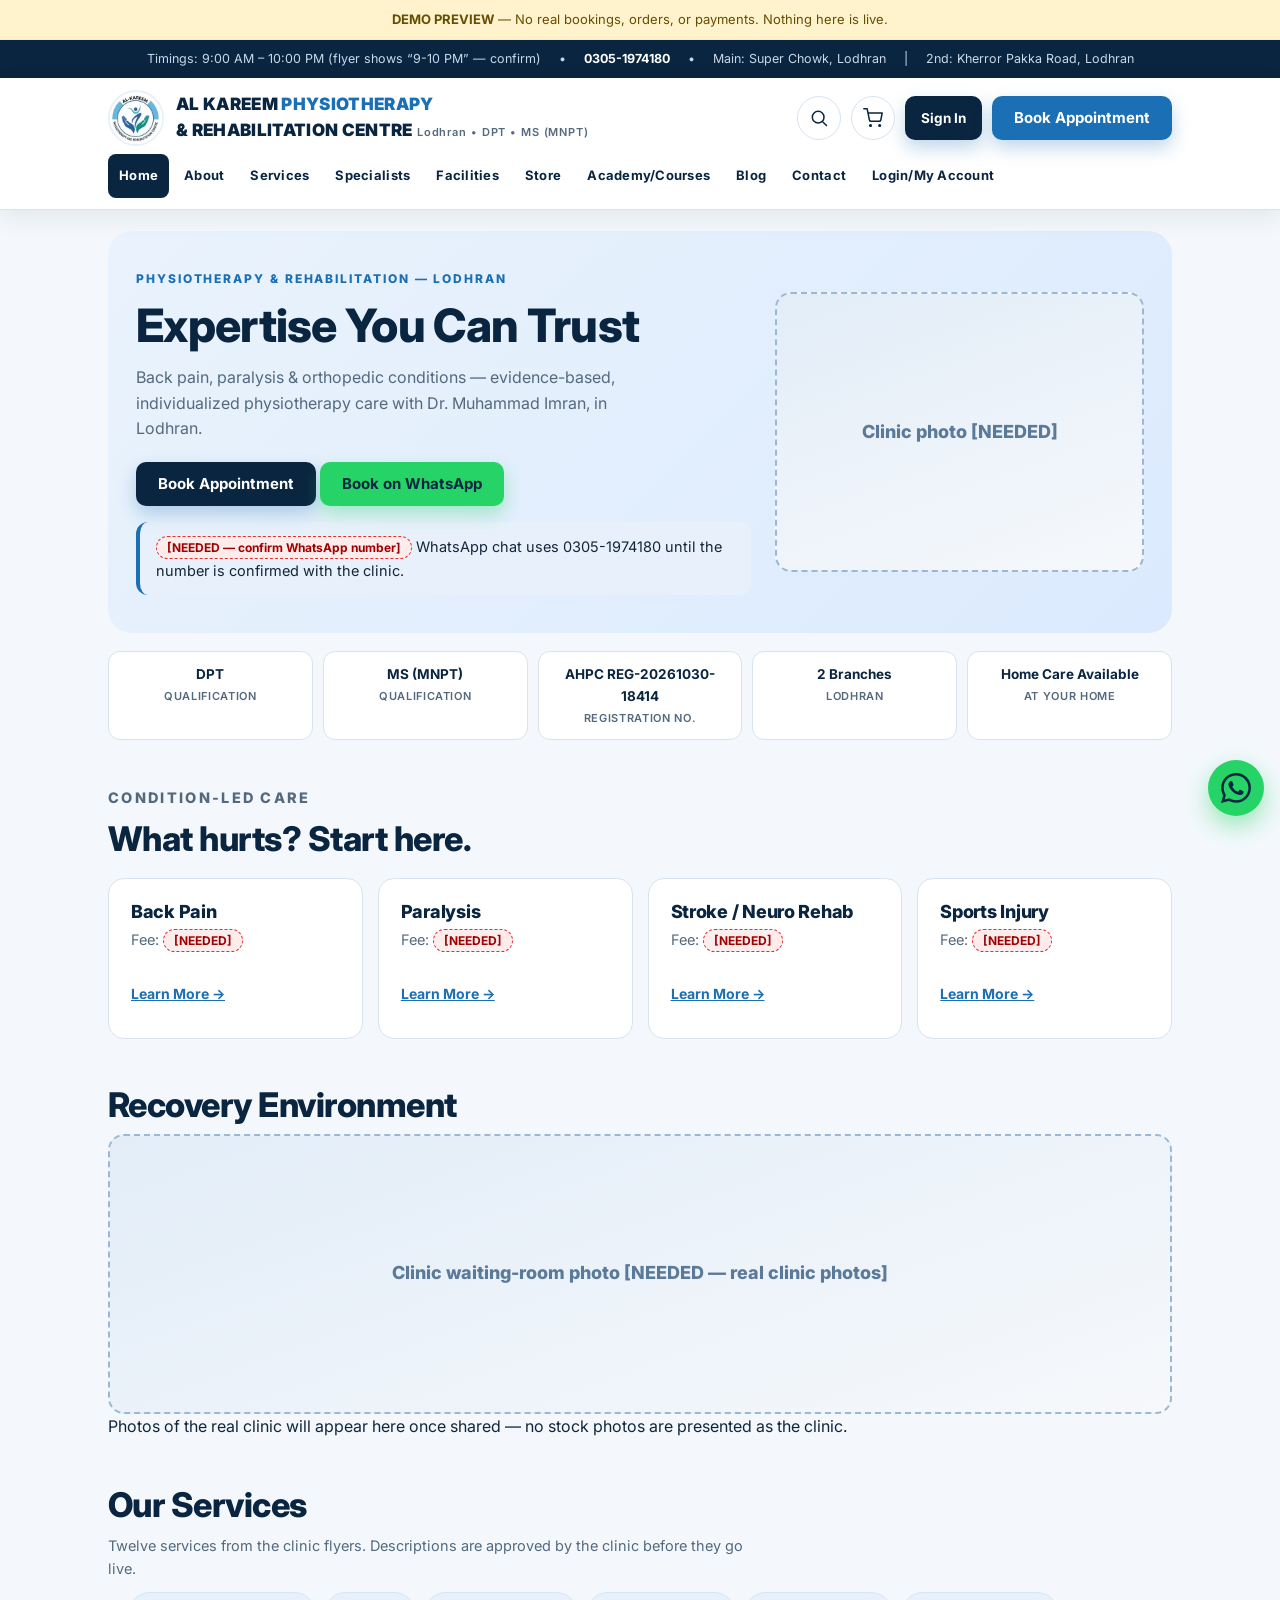
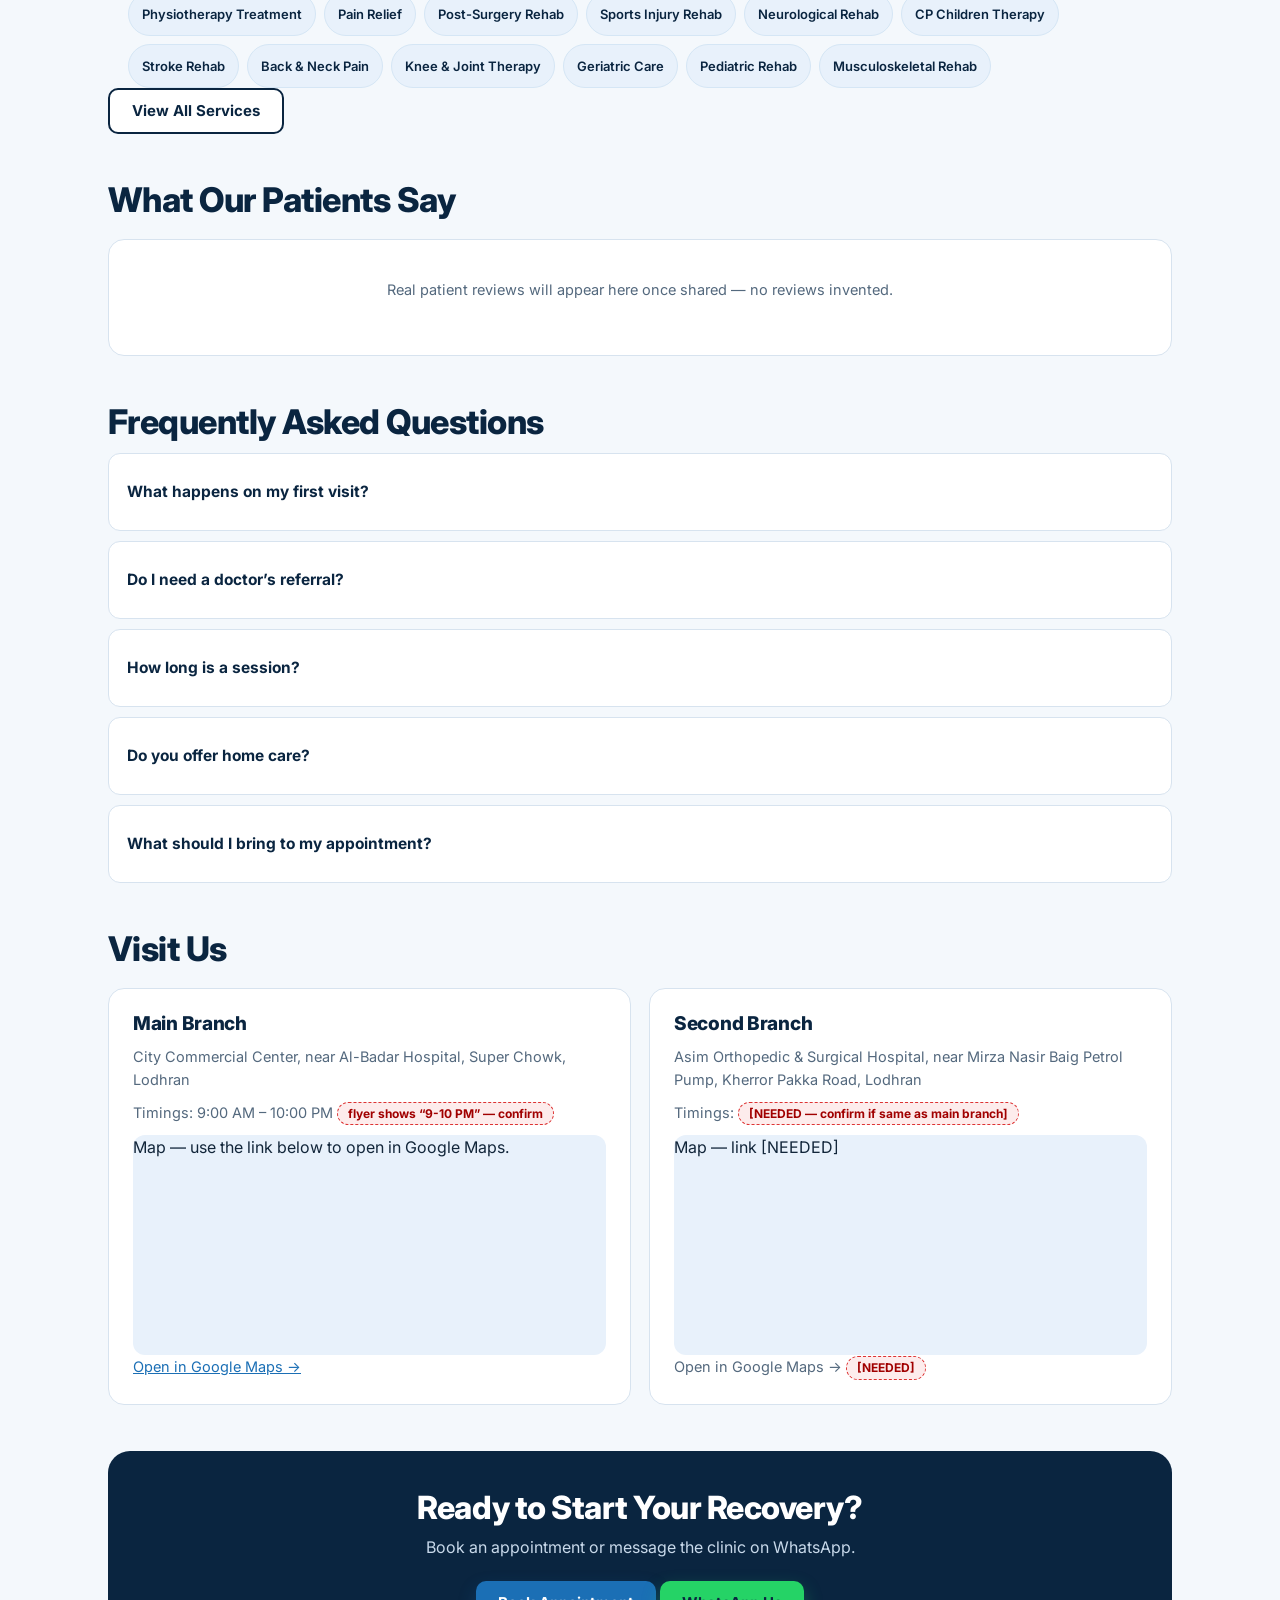
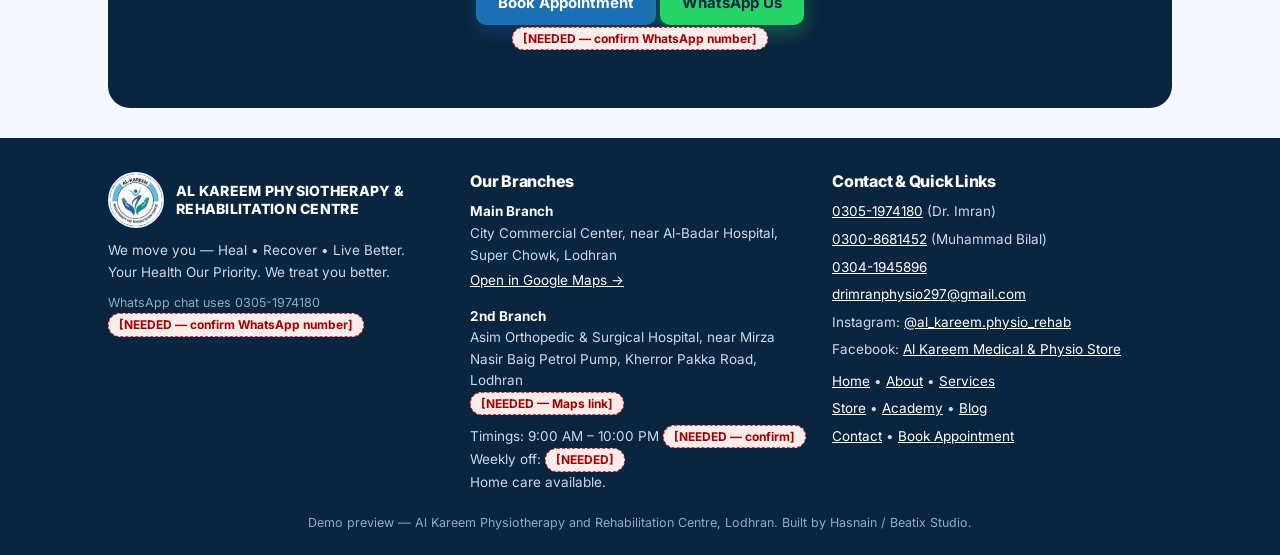
==== commit 29838163: "Replace prototype with 5-module platform demo (no payments)" ====
--- a/index.html
+++ b/index.html
@@ -3,2567 +3,341 @@
 <head>
 <meta charset="UTF-8">
 <meta name="viewport" content="width=device-width, initial-scale=1.0">
-<title>Al Kareem Physiotherapy &amp; Rehabilitation Centre — Lodhran</title>
-<link rel="icon" href="data:image/svg+xml,%3Csvg xmlns='http://www.w3.org/2000/svg' viewBox='0 0 64 64'%3E%3Crect width='64' height='64' rx='14' fill='%230a2540'/%3E%3Ctext x='32' y='42' font-family='Arial,sans-serif' font-size='28' font-weight='700' fill='%23ffffff' text-anchor='middle'%3EAK%3C/text%3E%3C/svg%3E">
-<!-- CODE-4 S1: SEO head additions. Title kept as-is. -->
-<meta name="description" content="Physiotherapy in Lodhran: back pain, paralysis, stroke &amp; neuro rehab with Dr. Muhammad Imran, DPT, MS (MNPT). Two branches. Home care available. Call 0305-1974180.">
-<meta name="theme-color" content="#0a2540">
-<meta property="og:type" content="website">
-<meta property="og:title" content="Al Kareem Physiotherapy &amp; Rehabilitation Centre — Lodhran">
-<meta property="og:description" content="Physiotherapy in Lodhran: back pain, paralysis, stroke &amp; neuro rehab with Dr. Muhammad Imran, DPT, MS (MNPT). Two branches. Home care available.">
-<meta property="og:locale" content="en_PK">
-<!-- REPLACE og:url with the final domain before launch. This is the verified prototype URL, not the live-site address. -->
-<meta property="og:url" content="https://al-kareem-physiotherapy-prototype.vercel.app/">
-<!-- PROTOTYPE ONLY: keep search engines off the demo. REMOVE this line at launch. -->
-<meta name="robots" content="noindex, nofollow">
-<!-- CODE-4 S2: LocalBusiness / Physiotherapy structured data. openingHours OMITTED on purpose: timings are UNVERIFIED (flyer says "9-10 PM"). Add openingHoursSpecification ONLY after Hasnain confirms hours + weekly off. No aggregateRating (no real reviews), no priceRange, no founding date, no employee counts. -->
-<script type="application/ld+json">
-{
-  "@context": "https://schema.org",
-  "@type": ["MedicalClinic", "LocalBusiness"],
-  "name": "Al Kareem Physiotherapy and Rehabilitation Centre",
-  "description": "Physiotherapy and rehabilitation centre in Lodhran, Pakistan. Back pain, paralysis, stroke and neuro rehabilitation, sports injury, paediatric, geriatric and post-surgery rehab with Dr. Muhammad Imran (DPT, MS (MNPT)). Two branches in Lodhran. Home care available.",
-  "slogan": "We move you — Heal. Recover. Live Better.",
-  "medicalSpecialty": "Physiotherapy",
-  "url": "https://al-kareem-physiotherapy-prototype.vercel.app/",
-  "telephone": "+92-305-1974180",
-  "email": "drimranphysio297@gmail.com",
-  "hasMap": "https://maps.app.goo.gl/nxaP5irQ4XSX9PKx9",
-  "address": {
-    "@type": "PostalAddress",
-    "streetAddress": "City Commercial Center, near Al-Badar Hospital, Super Chowk",
-    "addressLocality": "Lodhran",
-    "addressCountry": "PK"
-  },
-  "location": [
-    {
-      "@type": "Place",
-      "name": "Al Kareem Physiotherapy and Rehabilitation Centre — Main Branch",
-      "address": {
-        "@type": "PostalAddress",
-        "streetAddress": "City Commercial Center, near Al-Badar Hospital, Super Chowk",
-        "addressLocality": "Lodhran",
-        "addressCountry": "PK"
-      },
-      "hasMap": "https://maps.app.goo.gl/nxaP5irQ4XSX9PKx9"
-    },
-    {
-      "@type": "Place",
-      "name": "Al Kareem Physiotherapy and Rehabilitation Centre — Second Branch",
-      "address": {
-        "@type": "PostalAddress",
-        "streetAddress": "Asim Orthopedic & Surgical Hospital, near Mirza Nasir Baig Petrol Pump, Kherror Pakka Road",
-        "addressLocality": "Lodhran",
-        "addressCountry": "PK"
-      }
-    }
-  ],
-  "areaServed": { "@type": "City", "name": "Lodhran" },
-  "founder": {
-    "@type": "Person",
-    "name": "Dr. Muhammad Imran",
-    "jobTitle": "Doctor of Physical Therapy (DPT)",
-    "hasCredential": "DPT, MS (MNPT), AHPC REG-20261030-18414"
-  },
-  "contactPoint": {
-    "@type": "ContactPoint",
-    "telephone": "+92-300-8681452",
-    "contactType": "customer service",
-    "name": "Muhammad Bilal, Managing Director"
-  },
-  "sameAs": [
-    "https://facebook.com/people/Al-Kareem-Medical-Physio-Store/100086538205155/",
-    "https://www.instagram.com/al_kareem.physio_rehab"
-  ]
-}
-</script>
-<script type="application/ld+json">
-{
-  "@context": "https://schema.org",
-  "@type": "Product",
-  "name": "Shoulder Pulley",
-  "description": "Improve shoulder mobility and regain strength. Improves range of motion, builds muscle strength, easy to use at home.",
-  "brand": { "@type": "Brand", "name": "Al Kareem Physiotherapy and Rehabilitation Centre" },
-  "offers": {
-    "@type": "Offer",
-    "priceCurrency": "PKR",
-    "price": "850",
-    "url": "https://al-kareem-physiotherapy-prototype.vercel.app/"
-  }
-}
-</script>
+<title>Home | Al Kareem Physiotherapy &amp; Rehabilitation Centre, Lodhran</title>
+<meta name="description" content="Back pain, paralysis & orthopedic conditions — evidence-based, individualized physiotherapy care with Dr. Muhammad Imran, in Lodhran.">
 <link rel="preconnect" href="https://fonts.googleapis.com">
 <link rel="preconnect" href="https://fonts.gstatic.com" crossorigin>
-<link href="https://fonts.googleapis.com/css2?family=Inter:wght@600;700;800;900&display=swap" rel="stylesheet">
-<style>
-/* ==========================================================================
-   Al Kareem Physiotherapy & Rehabilitation Centre — UI-3 Page Styling (v4)
-   --------------------------------------------------------------------------
-   STANDALONE STYLESHEET — replaces the current <style> block in
-   prototype/index.html, MINUS the hero rules.
-   HERO EXCLUDED ON PURPOSE: .hero, .hero .eyebrow, .hero h1, .hero h1 em,
-   .hero p.lead, .hero .actions, .hero-photo and all .hero-photo .circle
-   rules (including their mobile rules) belong to UI-1 and are NOT in this
-   file. At merge, keep UI-1's hero block and replace everything else
-   with this file. Do not delete the hero rules when pasting this in.
-   --------------------------------------------------------------------------
-   Design: futuristic, midrange 3D, navy + light blue identity.
-   Glassmorphism cards, navy -> electric blue -> cyan gradient accents,
-   glow on primary buttons, 3D tilt-on-hover on cards, layered soft
-   shadows, rounded corners, smooth tab transitions.
-   Pure CSS only. No external CSS/JS libraries. No background images
-   (no url(...) anywhere in this file). No text/content changes — this
-   file only restyles the EXISTING classes, IDs and structure of
-   prototype/index.html. No clinic facts invented.
-   Performance: backdrop blur is used ONLY on small surfaces (header,
-   cards, panels, sticky bar, sign-in card) — never on full-page areas.
-   Animations are transform / opacity only, except colour/border
-   transitions on hover/focus.
-   ========================================================================== */
-
-/* ---------- 0. Tokens ---------- */
-:root {
-  /* Kept from the prototype so nothing downstream breaks. */
-  --navy: #0a2540;
-  --navy-2: #103a5c;
-  --navy-3: #071a2e;
-  --blue: #1b6fb5;
-  --blue-soft: #e8f1fb;
-  --blue-pale: #f2f7fd;
-  --sky: #dbeafe;
-  --ink: #12263a;
-  --muted: #54697e;
-  --line: #d7e3ef;
-  --card: #ffffff;
-  --radius: 16px;
-  --wa: #25d366;
-  --wa-dark: #0A5C30;
-  /* New UI-3 tokens. */
-  --cyan: #0ea5e9;
-  --electric: #2563eb;
-  --gradient: linear-gradient(135deg, #0a2540 0%, #103a5c 38%, #1b6fb5 68%, #0ea5e9 100%);
-  --gradient-soft: linear-gradient(135deg, #eaf3fc 0%, #dbeafe 55%, #cff3fb 100%);
-  --gradient-text: linear-gradient(90deg, #1b6fb5, #0ea5e9);
-  --glass: rgba(255, 255, 255, 0.72);
-  --glass-strong: rgba(255, 255, 255, 0.86);
-  --glass-border: rgba(255, 255, 255, 0.65);
-  --shadow-sm: 0 2px 6px rgba(10, 37, 64, 0.06), 0 8px 20px rgba(10, 37, 64, 0.06);
-  --shadow-md: 0 6px 16px rgba(10, 37, 64, 0.08), 0 18px 38px rgba(10, 37, 64, 0.10);
-  --shadow-lg: 0 10px 24px rgba(10, 37, 64, 0.10), 0 28px 56px rgba(10, 37, 64, 0.14);
-  --shadow-glow: 0 10px 26px rgba(14, 165, 233, 0.38), 0 4px 12px rgba(27, 111, 181, 0.28);
-  --ring-focus: 0 0 0 4px rgba(14, 165, 233, 0.20);
-  --ease: cubic-bezier(0.22, 0.61, 0.36, 1);
-}
-
-/* ---------- 1. Base ---------- */
-* { box-sizing: border-box; margin: 0; padding: 0; }
-html { scroll-behavior: smooth; }
-body {
-  font-family: "Inter", system-ui, -apple-system, "Segoe UI", Roboto, Arial, sans-serif;
-  /* Layered CSS gradients only — no external images. */
-  background:
-    radial-gradient(900px 420px at 85% -5%, rgba(14, 165, 233, 0.10), transparent 60%),
-    radial-gradient(760px 380px at -10% 12%, rgba(27, 111, 181, 0.09), transparent 60%),
-    linear-gradient(180deg, #f6fafd 0%, #f4f8fc 55%, #eef4fa 100%);
-  background-attachment: fixed;
-  color: var(--ink);
-  line-height: 1.6;
-  -webkit-font-smoothing: antialiased;
-  text-rendering: optimizeLegibility;
-  padding-bottom: 64px;
-  overflow-x: hidden;
-}
-h1, h2, h3 { font-weight: 800; line-height: 1.2; letter-spacing: -0.015em; color: var(--navy); }
-a { color: var(--blue); text-decoration-thickness: 1.5px; text-underline-offset: 3px; }
-a:hover { color: var(--cyan); }
-::selection { background: rgba(14, 165, 233, 0.28); color: var(--navy); }
-:focus-visible { outline: 3px solid rgba(14, 165, 233, 0.65); outline-offset: 2px; border-radius: 6px; }
-img { max-width: 100%; }
-
-/* Placeholders — MUST stay visually distinct. Never hidden, never muted. */
-.needed {
-  display: inline-block;
-  background: #fdecec;
-  color: #a10000;
-  border: 1px dashed #d33;
-  border-radius: 999px;
-  padding: 1px 10px;
-  font-size: 12px;
-  font-weight: 700;
-  white-space: nowrap;
-}
-.demo-tag {
-  background: #ffd166;
-  color: #4a3600;
-  font-size: 11px;
-  font-weight: 800;
-  letter-spacing: 0.06em;
-  padding: 3px 10px;
-  border-radius: 999px;
-  text-transform: uppercase;
-  vertical-align: middle;
-}
-
-/* ---------- 2. Top strip ---------- */
-.topbar {
-  background: linear-gradient(90deg, var(--navy-3) 0%, var(--navy) 45%, var(--navy-2) 75%, #0e4a7a 100%);
-  color: #c8d9ea;
-  font-size: 12.5px;
-  padding: 9px 16px;
-  display: flex;
-  flex-wrap: wrap;
-  gap: 6px 18px;
-  justify-content: center;
-  align-items: center;
-  border-bottom: 1px solid rgba(14, 165, 233, 0.35);
-}
-.topbar a { color: #fff; text-decoration: none; font-weight: 700; }
-.topbar a:hover { color: #7dd3fc; text-decoration: underline; }
-
-/* ---------- 3. Header / brand / nav ---------- */
-header.site {
-  background: var(--glass-strong);
-  -webkit-backdrop-filter: blur(12px) saturate(1.3);
-  backdrop-filter: blur(12px) saturate(1.3);
-  position: sticky;
-  top: 0;
-  z-index: 20;
-  box-shadow: 0 1px 0 rgba(255, 255, 255, 0.6) inset, 0 1px 0 var(--line), 0 10px 30px rgba(10, 37, 64, 0.09);
-  border-bottom: 1px solid rgba(215, 227, 239, 0.7);
-}
-.brand-row { max-width: 1100px; margin: 0 auto; padding: 12px 18px 6px; display: flex; align-items: center; gap: 12px; }
-.brand-row img.logo-img {
-  width: 56px;
-  height: 56px;
-  border-radius: 50%;
-  background: #fff;
-  border: 2px solid transparent;
-  background-clip: padding-box;
-  box-shadow: 0 0 0 2px var(--blue-soft), 0 6px 16px rgba(27, 111, 181, 0.25);
-  flex: none;
-  transition: transform 0.35s var(--ease), box-shadow 0.35s var(--ease);
-}
-.brand-row img.logo-img:hover { transform: scale(1.05) rotate(-2deg); box-shadow: 0 0 0 2px #bae6fd, 0 10px 22px rgba(14, 165, 233, 0.35); }
-.brand-row .name { font-size: 17px; font-weight: 900; line-height: 1.2; color: var(--navy); text-transform: uppercase; letter-spacing: 0.02em; }
-.brand-row .name span {
-  background: var(--gradient-text);
-  -webkit-background-clip: text;
-  background-clip: text;
-  -webkit-text-fill-color: transparent;
-  color: transparent;
-}
-.brand-row .sub { font-size: 11px; color: var(--muted); font-weight: 600; letter-spacing: 0.08em; }
-.brand-row .head-actions { margin-left: auto; display: flex; align-items: center; gap: 10px; }
-.icon-btn {
-  width: 40px; height: 40px; border-radius: 50%;
-  border: 1.5px solid var(--line);
-  background: rgba(255, 255, 255, 0.8);
-  color: var(--navy);
-  cursor: pointer;
-  display: flex; align-items: center; justify-content: center;
-  transition: transform 0.25s var(--ease), border-color 0.25s ease, box-shadow 0.25s ease, background 0.25s ease;
-}
-.icon-btn:hover { transform: translateY(-2px); border-color: var(--cyan); box-shadow: 0 8px 18px rgba(14, 165, 233, 0.25); background: #fff; }
-.icon-btn:active { transform: translateY(0) scale(0.96); }
-.icon-btn svg { width: 20px; height: 20px; }
-
-/* Buttons — gradient primary + glow; variants kept. */
-.btn {
-  display: inline-block;
-  background: var(--gradient);
-  background-size: 160% 160%;
-  background-position: 0% 50%;
-  color: #fff;
-  border: none;
-  padding: 12px 22px;
-  border-radius: 12px;
-  font-size: 15px;
-  font-weight: 700;
-  font-family: inherit;
-  cursor: pointer;
-  text-decoration: none;
-  text-align: center;
-  box-shadow: var(--shadow-glow);
-  transition: transform 0.25s var(--ease), box-shadow 0.25s var(--ease), background-position 0.4s ease, filter 0.25s ease;
-}
-.btn:hover {
-  background-position: 100% 50%;
-  transform: translateY(-2px);
-  box-shadow: 0 14px 32px rgba(14, 165, 233, 0.45), 0 6px 16px rgba(27, 111, 181, 0.30);
-  filter: brightness(1.04);
-  color: #fff;
-}
-.btn:active { transform: translateY(0) scale(0.98); }
-.btn.navy { background: linear-gradient(135deg, var(--navy-3), var(--navy) 55%, var(--navy-2)); box-shadow: 0 10px 24px rgba(10, 37, 64, 0.38); }
-.btn.navy:hover { box-shadow: 0 14px 32px rgba(10, 37, 64, 0.42), 0 6px 16px rgba(14, 165, 233, 0.28); }
-.btn.wa-btn { background: linear-gradient(135deg, #0A5C30, var(--wa) 55%, #128C4A); box-shadow: 0 10px 24px rgba(37, 211, 102, 0.42); }
-.btn.wa-btn:hover { background: linear-gradient(135deg, #0A5C30, #0E7A3E 55%, #128C4A); box-shadow: 0 14px 30px rgba(37, 211, 102, 0.50); }
-.btn.outline {
-  background: rgba(255, 255, 255, 0.85);
-  color: var(--navy);
-  border: 2px solid var(--navy);
-  box-shadow: none;
-}
-.btn.outline:hover { background: var(--blue-soft); box-shadow: 0 8px 18px rgba(10, 37, 64, 0.12); color: var(--navy); }
-.btn.small { padding: 9px 16px; font-size: 13.5px; }
-
-/* Tabs — pill buttons, gradient active state. */
-nav.tabs { max-width: 1100px; margin: 0 auto; padding: 2px 18px 11px; display: flex; flex-wrap: wrap; gap: 4px; }
-nav.tabs button {
-  border: 1px solid transparent;
-  background: none;
-  color: var(--navy);
-  padding: 8px 13px;
-  border-radius: 999px;
-  cursor: pointer;
-  font-size: 13px;
-  font-weight: 700;
-  font-family: inherit;
-  letter-spacing: 0.02em;
-  transition: background 0.2s ease, color 0.2s ease, transform 0.2s var(--ease), box-shadow 0.2s ease, border-color 0.2s ease;
-}
-nav.tabs button:hover { background: var(--blue-soft); color: var(--blue); transform: translateY(-1px); }
-nav.tabs button.active {
-  background: var(--gradient);
-  color: #fff;
-  box-shadow: 0 8px 20px rgba(27, 111, 181, 0.38), 0 2px 8px rgba(14, 165, 233, 0.30);
-  border-color: rgba(255, 255, 255, 0.25);
-}
-nav.tabs button:active { transform: translateY(0) scale(0.97); }
-
-/* Demo bar — yellow, MUST stay distinct from the navy theme. */
-.demo-bar {
-  background: linear-gradient(90deg, #fff3cd, #ffe69e);
-  color: #664d03;
-  text-align: center;
-  padding: 9px 16px;
-  font-size: 13px;
-  border-bottom: 1px solid #ffecb5;
-}
-
-/* ---------- 4. Layout / tab transitions ---------- */
-main { max-width: 1100px; margin: 0 auto; padding: 0 18px 70px; }
-section { display: none; }
-section.active { display: block; animation: sectionIn 0.45s var(--ease) both; }
-@keyframes sectionIn {
-  from { opacity: 0; transform: translateY(10px); }
-  to { opacity: 1; transform: translateY(0); }
-}
-
-/* ---------- 5. Section heads, notes, trust strip ---------- */
-.section-head { margin: 46px 0 8px; }
-.section-head.center { text-align: center; }
-.section-head .kicker {
-  font-size: 12px;
-  font-weight: 800;
-  letter-spacing: 0.16em;
-  text-transform: uppercase;
-  background: var(--gradient-text);
-  -webkit-background-clip: text;
-  background-clip: text;
-  -webkit-text-fill-color: transparent;
-  color: transparent;
-}
-.section-head h2 { font-size: clamp(25px, 5vw, 34px); margin: 6px 0 8px; }
-.section-head p { color: var(--muted); max-width: 640px; }
-.section-head.center p { margin: 0 auto; }
-
-.note {
-  background: linear-gradient(135deg, rgba(232, 241, 251, 0.9), rgba(219, 234, 254, 0.7));
-  border: 1px solid rgba(27, 111, 181, 0.18);
-  border-left: 4px solid var(--cyan);
-  padding: 13px 16px;
-  border-radius: 12px;
-  margin: 16px 0;
-  font-size: 14.5px;
-  box-shadow: var(--shadow-sm);
-}
-
-.trust-strip { display: flex; flex-wrap: wrap; gap: 10px; margin-top: 18px; }
-.trust-strip .t {
-  background: var(--glass);
-  -webkit-backdrop-filter: blur(10px);
-  backdrop-filter: blur(10px);
-  border: 1px solid var(--glass-border);
-  box-shadow: var(--shadow-sm);
-  border-radius: 14px;
-  padding: 12px 16px;
-  font-size: 13.5px;
-  font-weight: 700;
-  color: var(--navy);
-  flex: 1;
-  min-width: 140px;
-  text-align: center;
-  transition: transform 0.3s var(--ease), box-shadow 0.3s var(--ease), border-color 0.3s ease;
-}
-.trust-strip .t:hover { transform: translateY(-3px); box-shadow: var(--shadow-md); border-color: #bae6fd; }
-.trust-strip .t small { display: block; font-size: 11px; color: var(--muted); font-weight: 600; letter-spacing: 0.06em; text-transform: uppercase; margin-top: 2px; }
-
-/* ---------- 6. Cards (glass + 3D tilt) ---------- */
-.cards { display: grid; grid-template-columns: repeat(auto-fit, minmax(230px, 1fr)); gap: 15px; margin-top: 18px; }
-.card {
-  background: var(--glass);
-  -webkit-backdrop-filter: blur(14px) saturate(1.25);
-  backdrop-filter: blur(14px) saturate(1.25);
-  border: 1px solid var(--glass-border);
-  border-top: 1px solid rgba(255, 255, 255, 0.9);
-  border-radius: 20px;
-  padding: 22px;
-  box-shadow: var(--shadow-sm);
-  position: relative;
-  overflow: hidden;
-  transition: transform 0.35s var(--ease), box-shadow 0.35s var(--ease), border-color 0.35s ease;
-  /* Subtle top accent line; pure gradient, no image. */
-}
-.card::before {
-  content: "";
-  position: absolute;
-  inset: 0 0 auto 0;
-  height: 3px;
-  background: var(--gradient);
-  opacity: 0;
-  transition: opacity 0.3s ease;
-}
-.card:hover {
-  transform: perspective(800px) rotateX(4deg) rotateY(-4deg) translateY(-6px);
-  box-shadow: var(--shadow-lg), 0 0 0 1px rgba(14, 165, 233, 0.18), 0 18px 36px rgba(14, 165, 233, 0.16);
-  border-color: #bae6fd;
-}
-.card:hover::before { opacity: 1; }
-.card .icon {
-  width: 48px; height: 48px;
-  border-radius: 14px;
-  background: var(--gradient);
-  color: #fff;
-  display: flex; align-items: center; justify-content: center;
-  margin-bottom: 13px;
-  box-shadow: 0 8px 18px rgba(27, 111, 181, 0.35);
-  transition: transform 0.35s var(--ease), box-shadow 0.35s var(--ease);
-}
-.card:hover .icon { transform: translateZ(24px) scale(1.06); box-shadow: 0 12px 24px rgba(14, 165, 233, 0.42); }
-.card .icon svg { width: 24px; height: 24px; }
-.card h3 { font-size: 18px; margin-bottom: 5px; }
-.card p { font-size: 14.5px; color: var(--muted); }
-.card .price {
-  font-size: 20px;
-  font-weight: 800;
-  background: var(--gradient-text);
-  -webkit-background-clip: text;
-  background-clip: text;
-  -webkit-text-fill-color: transparent;
-  color: transparent;
-  margin-top: 10px;
-}
-.card .tag {
-  display: inline-block;
-  font-size: 11px;
-  font-weight: 800;
-  letter-spacing: 0.06em;
-  text-transform: uppercase;
-  color: var(--blue);
-  background: rgba(232, 241, 251, 0.9);
-  border: 1px solid rgba(27, 111, 181, 0.16);
-  padding: 3px 10px;
-  border-radius: 999px;
-  margin-bottom: 10px;
-}
-.card .detail { display: none; font-size: 14px; color: var(--muted); margin-top: 10px; padding-top: 10px; border-top: 1px solid var(--line); }
-.card .detail.open { display: block; animation: sectionIn 0.3s var(--ease) both; }
-.link-btn {
-  background: none;
-  border: none;
-  color: var(--blue);
-  font-weight: 700;
-  font-size: 14px;
-  font-family: inherit;
-  cursor: pointer;
-  padding: 0;
-  margin-top: 10px;
-  transition: color 0.2s ease;
-}
-.link-btn:hover { color: var(--cyan); text-decoration: underline; }
-
-/* ---------- 7. Split layout, panels, chips ---------- */
-.split { display: grid; grid-template-columns: 1fr 1fr; gap: 18px; margin-top: 18px; }
-.panel {
-  background: var(--glass);
-  -webkit-backdrop-filter: blur(12px) saturate(1.25);
-  backdrop-filter: blur(12px) saturate(1.25);
-  border: 1px solid var(--glass-border);
-  border-radius: 20px;
-  padding: 24px;
-  box-shadow: var(--shadow-sm);
-  transition: transform 0.3s var(--ease), box-shadow 0.3s var(--ease), border-color 0.3s ease;
-}
-.panel:hover { transform: translateY(-3px); box-shadow: var(--shadow-md); border-color: #bae6fd; }
-.panel h3 { font-size: 19px; margin-bottom: 9px; }
-.panel p, .panel li { font-size: 14.5px; color: var(--muted); }
-.panel ul { padding-left: 18px; }
-.panel li { margin-bottom: 6px; }
-.panel li::marker { color: var(--cyan); }
-.chips { display: flex; flex-wrap: wrap; gap: 8px; margin-top: 12px; }
-.chip {
-  background: rgba(232, 241, 251, 0.85);
-  color: var(--navy);
-  font-size: 13px;
-  font-weight: 600;
-  font-family: inherit;
-  padding: 7px 13px;
-  border-radius: 999px;
-  border: 1px solid #d5e6f5;
-  transition: transform 0.2s var(--ease), background 0.2s ease, color 0.2s ease, box-shadow 0.2s ease, border-color 0.2s ease;
-}
-button.chip { cursor: pointer; }
-.chip:hover { transform: translateY(-1px); border-color: var(--cyan); box-shadow: 0 6px 14px rgba(14, 165, 233, 0.20); }
-.chip.active {
-  background: var(--gradient);
-  color: #fff;
-  border-color: transparent;
-  cursor: pointer;
-  box-shadow: 0 8px 18px rgba(27, 111, 181, 0.32);
-}
-
-/* Photo placeholder box (real photos are UI-2's job — this stays a dashed frame). */
-.photo-box {
-  background: var(--gradient-soft);
-  color: #5b7a99;
-  border: 2px dashed #9ab8d4;
-  border-radius: 20px;
-  min-height: 280px;
-  display: flex; align-items: center; justify-content: center;
-  text-align: center;
-  padding: 24px;
-  font-weight: 800;
-  font-size: 18px;
-  box-shadow: var(--shadow-sm) inset;
-}
-.cred-list { list-style: none; margin-top: 8px; }
-.cred-list li { padding: 10px 0; border-bottom: 1px solid var(--line); font-size: 15px; color: var(--muted); }
-.cred-list li:last-child { border-bottom: none; }
-.cred-list b { color: var(--navy); }
-
-/* ---------- 8. Search (Products) ---------- */
-.search-bar { display: flex; gap: 10px; margin-top: 18px; }
-.search-bar input {
-  flex: 1;
-  padding: 13px 16px;
-  border: 1.5px solid #c4d5e6;
-  border-radius: 12px;
-  font-size: 15px;
-  font-family: inherit;
-  background: rgba(255, 255, 255, 0.9);
-  box-shadow: var(--shadow-sm);
-  transition: border-color 0.2s ease, box-shadow 0.2s ease;
-}
-.search-bar input:focus { outline: none; border-color: var(--cyan); box-shadow: var(--ring-focus), 0 8px 20px rgba(14, 165, 233, 0.16); }
-
-/* ---------- 9. Testimonials ---------- */
-.review-card {
-  background: var(--glass);
-  -webkit-backdrop-filter: blur(12px) saturate(1.25);
-  backdrop-filter: blur(12px) saturate(1.25);
-  border: 1px solid var(--glass-border);
-  border-radius: 20px;
-  padding: 22px;
-  box-shadow: var(--shadow-sm);
-  position: relative;
-  transition: transform 0.35s var(--ease), box-shadow 0.35s var(--ease), border-color 0.35s ease;
-}
-.review-card:hover {
-  transform: perspective(800px) rotateX(3deg) rotateY(-3deg) translateY(-5px);
-  box-shadow: var(--shadow-lg), 0 18px 36px rgba(14, 165, 233, 0.14);
-  border-color: #bae6fd;
-}
-.review-card::before {
-  content: "\201C";
-  position: absolute;
-  top: 6px;
-  right: 18px;
-  font-size: 56px;
-  line-height: 1;
-  color: rgba(27, 111, 181, 0.14);
-  font-weight: 900;
-  pointer-events: none;
-}
-.review-card .stars { color: #f5a623; letter-spacing: 2px; font-size: 15px; text-shadow: 0 2px 8px rgba(245, 166, 35, 0.35); }
-.review-card p { font-size: 14.5px; color: var(--muted); margin: 8px 0; font-style: italic; }
-.review-card b { font-size: 14px; color: var(--navy); }
-
-/* ---------- 10. FAQ ---------- */
-details.faq {
-  background: var(--glass);
-  -webkit-backdrop-filter: blur(10px);
-  backdrop-filter: blur(10px);
-  border: 1px solid var(--glass-border);
-  border-radius: 14px;
-  padding: 16px 18px;
-  margin-top: 10px;
-  box-shadow: var(--shadow-sm);
-  transition: box-shadow 0.25s ease, border-color 0.25s ease, transform 0.25s var(--ease);
-}
-details.faq:hover { border-color: #bae6fd; box-shadow: var(--shadow-md); }
-details.faq[open] { border-color: rgba(14, 165, 233, 0.45); box-shadow: var(--shadow-md), var(--ring-focus); }
-details.faq summary {
-  font-weight: 700;
-  font-size: 15.5px;
-  color: var(--navy);
-  cursor: pointer;
-  list-style: none;
-  display: flex;
-  align-items: center;
-  justify-content: space-between;
-  gap: 12px;
-}
-details.faq summary::-webkit-details-marker { display: none; }
-details.faq summary::after {
-  content: "+";
-  flex: none;
-  width: 28px; height: 28px;
-  border-radius: 50%;
-  background: var(--blue-soft);
-  color: var(--blue);
-  display: flex; align-items: center; justify-content: center;
-  font-size: 18px;
-  font-weight: 800;
-  line-height: 1;
-  transition: transform 0.3s var(--ease), background 0.3s ease, color 0.3s ease;
-}
-details.faq[open] summary::after { transform: rotate(45deg); background: var(--gradient); color: #fff; }
-details.faq p { font-size: 14.5px; color: var(--muted); margin-top: 8px; }
-
-/* ---------- 11. Maps ---------- */
-.map-frame {
-  width: 100%;
-  height: 220px;
-  border: 0;
-  border-radius: 14px;
-  margin-top: 10px;
-  background: var(--blue-soft);
-  box-shadow: var(--shadow-sm);
-}
-
-/* ---------- 12. CTA band ---------- */
-.cta-band {
-  background: var(--gradient);
-  background-size: 160% 160%;
-  background-position: 0% 50%;
-  color: #fff;
-  border-radius: 24px;
-  padding: 38px 28px;
-  margin-top: 46px;
-  text-align: center;
-  position: relative;
-  overflow: hidden;
-  box-shadow: 0 20px 44px rgba(10, 37, 64, 0.32), 0 8px 22px rgba(14, 165, 233, 0.28);
-  isolation: isolate;
-}
-/* Decorative glow orbs — pure CSS gradients, no images. */
-.cta-band::before,
-.cta-band::after {
-  content: "";
-  position: absolute;
-  border-radius: 50%;
-  z-index: -1;
-  pointer-events: none;
-}
-.cta-band::before { width: 320px; height: 320px; top: -160px; right: -80px; background: radial-gradient(circle, rgba(14, 165, 233, 0.55), transparent 68%); }
-.cta-band::after { width: 280px; height: 280px; bottom: -150px; left: -70px; background: radial-gradient(circle, rgba(37, 99, 235, 0.5), transparent 68%); }
-.cta-band h2 { color: #fff; font-size: clamp(24px, 5vw, 32px); margin-bottom: 8px; }
-.cta-band p { color: #c4d6e8; max-width: 520px; margin: 0 auto 20px; }
-.cta-band .btn { box-shadow: 0 12px 28px rgba(0, 0, 0, 0.28), 0 0 0 1px rgba(255, 255, 255, 0.22); }
-.cta-band .btn.wa-btn { box-shadow: 0 12px 28px rgba(37, 211, 102, 0.45), 0 0 0 1px rgba(255, 255, 255, 0.22); }
-
-/* ---------- 13. Forms ---------- */
-form.booking {
-  background: var(--glass-strong);
-  -webkit-backdrop-filter: blur(14px) saturate(1.25);
-  backdrop-filter: blur(14px) saturate(1.25);
-  border: 1px solid var(--glass-border);
-  border-radius: 20px;
-  padding: 26px;
-  margin-top: 18px;
-  box-shadow: var(--shadow-md);
-}
-label { display: block; font-weight: 700; font-size: 13.5px; margin: 16px 0 6px; color: var(--navy); }
-label:first-child { margin-top: 0; }
-input, select, textarea {
-  width: 100%;
-  padding: 13px 14px;
-  border: 1.5px solid #c4d5e6;
-  border-radius: 12px;
-  font-size: 15px;
-  font-family: inherit;
-  color: var(--ink);
-  background: rgba(255, 255, 255, 0.92);
-  transition: border-color 0.2s ease, box-shadow 0.2s ease, background 0.2s ease;
-}
-input::placeholder, textarea::placeholder { color: #8aa0b4; }
-input:hover, select:hover, textarea:hover { border-color: #9dbfd9; }
-input:focus, select:focus, textarea:focus {
-  outline: none;
-  border-color: var(--cyan);
-  background: #fff;
-  box-shadow: var(--ring-focus), 0 8px 20px rgba(14, 165, 233, 0.16);
-}
-select { cursor: pointer; appearance: none; background-image: linear-gradient(45deg, transparent 50%, var(--blue) 50%), linear-gradient(135deg, var(--blue) 50%, transparent 50%); background-position: calc(100% - 20px) 50%, calc(100% - 15px) 50%; background-size: 5px 5px; background-repeat: no-repeat; padding-right: 38px; }
-textarea { resize: vertical; min-height: 84px; }
-.form-grid { display: grid; grid-template-columns: 1fr 1fr; gap: 0 16px; }
-form.booking .btn[type="submit"] { width: 100%; }
-
-/* ---------- 14. Tables (LMS) ---------- */
-table {
-  width: 100%;
-  border-collapse: collapse;
-  margin-top: 12px;
-  font-size: 14.5px;
-  background: var(--glass);
-  -webkit-backdrop-filter: blur(10px);
-  backdrop-filter: blur(10px);
-  border-radius: 14px;
-  overflow: hidden;
-  box-shadow: var(--shadow-sm);
-  border: 1px solid var(--glass-border);
-}
-th, td { border-bottom: 1px solid var(--line); padding: 12px; text-align: left; }
-th {
-  background: linear-gradient(90deg, var(--navy), var(--navy-2) 60%, #155e8a);
-  color: #fff;
-  font-size: 12px;
-  text-transform: uppercase;
-  letter-spacing: 0.05em;
-}
-tr:last-child td { border-bottom: none; }
-tbody tr, table tr { transition: background 0.2s ease; }
-table tr:hover td { background: rgba(232, 241, 251, 0.65); }
-
-/* ---------- 15. Sign in ---------- */
-.signin-card {
-  max-width: 440px;
-  margin: 22px auto 0;
-  background: var(--glass-strong);
-  -webkit-backdrop-filter: blur(16px) saturate(1.3);
-  backdrop-filter: blur(16px) saturate(1.3);
-  border: 1px solid var(--glass-border);
-  border-radius: 22px;
-  padding: 30px 26px;
-  box-shadow: var(--shadow-lg);
-  text-align: center;
-  position: relative;
-  overflow: hidden;
-}
-.signin-card::before {
-  content: "";
-  position: absolute;
-  inset: 0 0 auto 0;
-  height: 4px;
-  background: var(--gradient);
-}
-.signin-card img { box-shadow: 0 8px 20px rgba(27, 111, 181, 0.28); }
-
-.signin-card p { color: var(--muted); font-size: 14.5px; margin-bottom: 18px; }
-.signin-card form { text-align: left; }
-.google-btn {
-  width: 100%;
-  background: rgba(255, 255, 255, 0.92);
-  border: 1.5px solid var(--line);
-  color: var(--ink);
-  padding: 12px;
-  border-radius: 12px;
-  font-size: 15px;
-  font-weight: 700;
-  font-family: inherit;
-  cursor: pointer;
-  margin-top: 12px;
-  transition: transform 0.25s var(--ease), box-shadow 0.25s var(--ease), border-color 0.25s ease, background 0.25s ease;
-}
-.google-btn:hover { background: #fff; border-color: var(--cyan); box-shadow: 0 10px 22px rgba(14, 165, 233, 0.20); transform: translateY(-2px); }
-.google-btn:active { transform: translateY(0) scale(0.98); }
-.divider { display: flex; align-items: center; gap: 12px; color: var(--muted); font-size: 12.5px; font-weight: 700; margin: 18px 0 4px; }
-.divider::before, .divider::after { content: ""; flex: 1; height: 1px; background: var(--line); }
-
-/* ---------- 16. Footer (dark navy) ---------- */
-footer {
-  background: linear-gradient(180deg, var(--navy) 0%, var(--navy-3) 100%);
-  color: #c8d9ea;
-  margin-top: 30px;
-  position: relative;
-}
-footer::before {
-  content: "";
-  position: absolute;
-  top: 0; left: 0; right: 0;
-  height: 3px;
-  background: linear-gradient(90deg, transparent, var(--cyan) 30%, var(--electric) 70%, transparent);
-}
-footer .foot-inner { max-width: 1100px; margin: 0 auto; padding: 34px 18px 20px; display: grid; grid-template-columns: 1fr 1fr 1fr; gap: 22px; }
-footer h3 { color: #fff; font-size: 16px; margin-bottom: 10px; }
-footer p, footer li { font-size: 13.5px; }
-footer a { color: #fff; }
-footer a:hover { color: #7dd3fc; }
-footer .bottom { text-align: center; font-size: 12.5px; color: #8fa9c2; padding: 0 18px 22px; }
-
-/* ---------- 17. Floating WhatsApp + sticky booking bar ---------- */
-/* WhatsApp stays GREEN and instantly recognisable — green is the brand,
-   not part of the navy/blue theme, so it is deliberately not re-coloured. */
-.wa-float {
-  position: fixed;
-  right: 16px;
-  bottom: 84px;
-  width: 56px; height: 56px;
-  border-radius: 50%;
-  background: linear-gradient(135deg, #0A5C30, var(--wa) 55%, #128C4A);
-  color: #fff;
-  display: flex; align-items: center; justify-content: center;
-  box-shadow: 0 10px 24px rgba(37, 211, 102, 0.48), 0 4px 12px rgba(10, 37, 64, 0.18);
-  z-index: 40;
-  text-decoration: none;
-  transition: transform 0.3s var(--ease), box-shadow 0.3s var(--ease);
-}
-.wa-float:hover { transform: translateY(-3px) scale(1.06); box-shadow: 0 16px 32px rgba(37, 211, 102, 0.55), 0 6px 16px rgba(10, 37, 64, 0.20); }
-.wa-float:active { transform: scale(0.96); }
-.wa-float svg { width: 30px; height: 30px; }
-/* Soft pulse ring — transform/opacity only. */
-.wa-float::after {
-  content: "";
-  position: absolute;
-  inset: -4px;
-  border-radius: 50%;
-  border: 2px solid rgba(37, 211, 102, 0.55);
-  animation: waPulse 2.4s ease-out infinite;
-  pointer-events: none;
-}
-@keyframes waPulse {
-  0% { transform: scale(0.92); opacity: 0.9; }
-  70% { transform: scale(1.28); opacity: 0; }
-  100% { transform: scale(1.28); opacity: 0; }
-}
-.sticky-bar {
-  position: fixed;
-  left: 0; right: 0; bottom: 0;
-  z-index: 40;
-  background: var(--glass-strong);
-  -webkit-backdrop-filter: blur(14px) saturate(1.3);
-  backdrop-filter: blur(14px) saturate(1.3);
-  border-top: 1px solid rgba(215, 227, 239, 0.85);
-  box-shadow: 0 -10px 28px rgba(10, 37, 64, 0.14);
-  display: flex;
-  gap: 10px;
-  padding: 10px 14px;
-}
-.sticky-bar .btn { flex: 1; text-align: center; padding: 12px 10px; }
-
-/* ==========================================================================
-   18. SCROLL-REVEAL CONTRACT (teammate JS owns adding .visible)
-   --------------------------------------------------------------------------
-   Usage in markup (teammate / merge step — CSS only here):
-     <div class="card reveal">…</div>
-     <div class="card reveal" data-delay="120">…</div>
-     <div class="card reveal" style="--reveal-delay: 200ms">…</div>
-   JS: an IntersectionObserver adds .visible when the element enters the
-   viewport (once, then unobserve). CSS does the rest — no JS animation.
-   Initial state is hidden ON PURPOSE: if JS never runs, .reveal elements
-   stay hidden, so the merge MUST include the observer (see notes.md).
-   Stagger: data-delay in ms (0–400 in 40ms steps, see below) or the
-   --reveal-delay custom property for any other value.
-   ========================================================================== */
-.reveal {
-  opacity: 0;
-  transform: translateY(18px);
-  transition: opacity 0.6s ease, transform 0.6s ease;
-  transition-delay: var(--reveal-delay, 0ms);
-  will-change: opacity, transform;
-}
-.reveal.visible { opacity: 1; transform: translateY(0); }
-/* Stagger delays via data-delay (ms). */
-.reveal[data-delay="40"] { --reveal-delay: 40ms; }
-.reveal[data-delay="80"] { --reveal-delay: 80ms; }
-.reveal[data-delay="120"] { --reveal-delay: 120ms; }
-.reveal[data-delay="160"] { --reveal-delay: 160ms; }
-.reveal[data-delay="200"] { --reveal-delay: 200ms; }
-.reveal[data-delay="240"] { --reveal-delay: 240ms; }
-.reveal[data-delay="280"] { --reveal-delay: 280ms; }
-.reveal[data-delay="320"] { --reveal-delay: 320ms; }
-.reveal[data-delay="360"] { --reveal-delay: 360ms; }
-.reveal[data-delay="400"] { --reveal-delay: 400ms; }
-
-/* ---------- 19. Reduced motion ---------- */
-@media (prefers-reduced-motion: reduce) {
-  *, *::before, *::after {
-    animation-duration: 0.01ms !important;
-    animation-iteration-count: 1 !important;
-    transition-duration: 0.01ms !important;
-    transition-delay: 0ms !important;
-    scroll-behavior: auto !important;
-  }
-  html { scroll-behavior: auto; }
-  section.active { animation: none; }
-  .reveal { opacity: 1; transform: none; transition: none; will-change: auto; }
-  .wa-float::after { animation: none; display: none; }
-  .card:hover, .review-card:hover { transform: translateY(-2px); }
-}
-
-/* ---------- 20. Responsive ---------- */
-@media (max-width: 860px) {
-  .split { grid-template-columns: 1fr; }
-  footer .foot-inner { grid-template-columns: 1fr 1fr; }
-}
-@media (max-width: 680px) {
-  .brand-row .name { font-size: 14px; }
-  .brand-row .sub { display: none; }
-  .brand-row img.logo-img { width: 48px; height: 48px; }
-  .split, .form-grid { grid-template-columns: 1fr; }
-  .photo-box { min-height: 200px; }
-  footer .foot-inner { grid-template-columns: 1fr; }
-  main { padding: 0 14px 56px; }
-  .head-actions .btn { display: none; }
-  nav.tabs { flex-wrap: nowrap; overflow-x: auto; scrollbar-width: none; padding-bottom: 8px; }
-  nav.tabs::-webkit-scrollbar { display: none; }
-  nav.tabs button { flex: none; }
-  .card:hover, .review-card:hover { transform: translateY(-4px); }
-  .cta-band { padding: 30px 20px; border-radius: 20px; }
-  .sticky-bar { padding: 10px; }
-  .wa-float { bottom: 78px; right: 12px; width: 52px; height: 52px; }
-  .topbar { font-size: 12px; text-align: center; }
-  table { font-size: 13.5px; }
-  th, td { padding: 10px 8px; }
-}
-
-/* ===== UI-1 hero (animated bone) ===== */
-/* ---------- UI-1 hero: dark navy, gradient mesh, glass, glow ---------- */
-  .hero {
-    position: relative;
-    overflow: hidden;
-    isolation: isolate;
-    /* Gradient mesh: navy -> deep blue -> cyan hints */
-    background:
-      radial-gradient(720px 420px at 88% -10%, rgba(56, 189, 248, .38), transparent 62%),
-      radial-gradient(560px 380px at 8% 108%, rgba(27, 111, 181, .55), transparent 60%),
-      radial-gradient(420px 300px at 55% 40%, rgba(14, 116, 144, .35), transparent 65%),
-      linear-gradient(135deg, #071a30 0%, #0a2540 42%, #0d3a63 74%, #0e4a7a 100%);
-    border-radius: 24px;
-    padding: 44px 34px;
-    margin-top: 22px;
-    display: grid;
-    grid-template-columns: 1.15fr .85fr;
-    gap: 28px;
-    align-items: center;
-    color: #eaf3fb;
-    box-shadow:
-      0 30px 60px -18px rgba(7, 26, 48, .55),
-      0 8px 24px rgba(10, 37, 64, .25),
-      inset 0 1px 0 rgba(255, 255, 255, .14);
-  }
-  /* Slow-drifting mesh blobs (decorative, behind content) */
-  .hero .hero-mesh { position: absolute; inset: 0; z-index: -1; overflow: hidden; border-radius: inherit; pointer-events: none; }
-  .hero .hero-mesh i { position: absolute; display: block; border-radius: 50%; filter: blur(46px); opacity: .55; }
-  .hero .hero-mesh i:nth-child(1) { width: 340px; height: 340px; left: -90px; top: -110px; background: #1b6fb5; animation: ak-mesh-drift 16s ease-in-out infinite alternate; }
-  .hero .hero-mesh i:nth-child(2) { width: 300px; height: 300px; right: -70px; bottom: -120px; background: #0891b2; animation: ak-mesh-drift 19s ease-in-out infinite alternate-reverse; }
-  .hero .hero-mesh i:nth-child(3) { width: 180px; height: 180px; right: 34%; top: -60px; background: #38bdf8; opacity: .35; animation: ak-mesh-drift 13s ease-in-out infinite alternate; }
-  @keyframes ak-mesh-drift { from { transform: translate3d(0, 0, 0) scale(1); } to { transform: translate3d(28px, 22px, 0) scale(1.12); } }
-
-  /* Fine dot grid, very subtle — medical / technical texture */
-  .hero::after {
-    content: ""; position: absolute; inset: 0; z-index: -1; border-radius: inherit; pointer-events: none;
-    background-image: radial-gradient(rgba(147, 197, 253, .16) 1px, transparent 1.4px);
-    background-size: 26px 26px; opacity: .5;
-    -webkit-mask-image: linear-gradient(115deg, transparent 30%, #000 75%, transparent 100%);
-            mask-image: linear-gradient(115deg, transparent 30%, #000 75%, transparent 100%);
-  }
-
-  .hero .eyebrow {
-    display: inline-block;
-    font-size: 12px; font-weight: 800; letter-spacing: .16em; text-transform: uppercase;
-    color: #7dd3fc;
-    background: rgba(125, 211, 252, .10);
-    border: 1px solid rgba(125, 211, 252, .35);
-    padding: 7px 12px; border-radius: 999px;
-  }
-  .hero h1 {
-    font-size: clamp(32px, 6.5vw, 48px);
-    line-height: 1.08; letter-spacing: -.015em;
-    margin: 16px 0 14px; color: #ffffff; font-weight: 800;
-    text-shadow: 0 2px 24px rgba(56, 189, 248, .25);
-  }
-  .hero h1 em { font-style: normal; color: #7dd3fc; }
-  .hero p.lead { font-size: 16.5px; color: #c3d9ec; max-width: 520px; margin-bottom: 22px; }
-  .hero .actions { display: flex; flex-wrap: wrap; gap: 12px; }
-  /* Buttons — scoped to .hero so the host page's .btn rules are not needed */
-  .hero .btn {
-    display: inline-block; background: #1b6fb5; color: #fff; border: none;
-    padding: 13px 22px; border-radius: 11px; font-size: 15px; font-weight: 700;
-    cursor: pointer; text-decoration: none; font-family: inherit;
-    transition: transform .15s ease, box-shadow .15s ease, background .15s ease;
-    box-shadow: 0 10px 22px rgba(27, 111, 181, .45);
-  }
-  .hero .btn:hover { transform: translateY(-2px); }
-  .hero .btn.navy { background: #ffffff; color: #0a2540; box-shadow: 0 10px 24px rgba(0, 0, 0, .35); }
-  .hero .btn.navy:hover { background: #e8f1fb; }
-  .hero .btn.wa-btn { background: #0E7A3E; box-shadow: 0 10px 22px rgba(37, 211, 102, .35); }
-  .hero .btn.wa-btn:hover { background: #0A5C30; }
-  .hero .wa-note { font-size: 12.5px; color: #9db8cf; margin-top: 12px; }
-  .hero .needed {
-    display: inline-block; background: rgba(253, 236, 236, .14); color: #fecaca;
-    border: 1px dashed rgba(248, 113, 113, .8); border-radius: 999px;
-    padding: 1px 10px; font-size: 12px; font-weight: 700;
-  }
-
-  /* ---------- 3D bone visual ---------- */
-  .hero-visual {
-    display: flex; flex-direction: column; align-items: center; gap: 14px;
-    perspective: 900px; /* the 3D stage */
-  }
-  /* Real logo badge, overlapping the top of the bone frame */
-  .hero-logo-badge {
-    display: flex; align-items: center; gap: 10px;
-    background: rgba(255, 255, 255, .08);
-    border: 1px solid rgba(255, 255, 255, .22);
-    -webkit-backdrop-filter: blur(10px); backdrop-filter: blur(10px);
-    border-radius: 999px; padding: 6px 14px 6px 6px;
-    box-shadow: 0 12px 28px rgba(0, 0, 0, .30);
-    font-size: 12.5px; font-weight: 700; letter-spacing: .04em; color: #dbeafe;
-    z-index: 3;
-  }
-  .hero-logo-badge img {
-    width: 40px; height: 40px; border-radius: 50%; object-fit: cover; display: block;
-    background: #fff; border: 2px solid rgba(255, 255, 255, .85);
-    box-shadow: 0 0 0 3px rgba(56, 189, 248, .45), 0 4px 12px rgba(0, 0, 0, .35);
-  }
-  /* Glass circular frame holding the bone */
-  .bone-stage {
-    position: relative; width: 264px; height: 264px; border-radius: 50%;
-    display: flex; align-items: center; justify-content: center;
-    background:
-      radial-gradient(circle at 32% 28%, rgba(125, 211, 252, .28), transparent 55%),
-      radial-gradient(circle at 72% 78%, rgba(27, 111, 181, .35), transparent 60%),
-      rgba(255, 255, 255, .07);
-    border: 1px solid rgba(255, 255, 255, .28);
-    -webkit-backdrop-filter: blur(12px); backdrop-filter: blur(12px);
-    box-shadow:
-      0 24px 48px rgba(0, 0, 0, .40),
-      0 0 0 8px rgba(255, 255, 255, .05),
-      0 0 64px rgba(56, 189, 248, .28),
-      inset 0 1px 0 rgba(255, 255, 255, .35),
-      inset 0 -18px 36px rgba(10, 37, 64, .45);
-    animation: ak-bone-float 6s ease-in-out infinite, ak-bone-glow 4.5s ease-in-out infinite;
-  }
-  /* Gentle float — mid-state at t=0 is translateY(-4px), never blank */
-  @keyframes ak-bone-float { 0%, 100% { transform: translateY(-4px); } 50% { transform: translateY(8px); } }
-  /* Glow pulse */
-  @keyframes ak-bone-glow {
-    0%, 100% { box-shadow: 0 24px 48px rgba(0,0,0,.40), 0 0 0 8px rgba(255,255,255,.05), 0 0 44px rgba(56,189,248,.20), inset 0 1px 0 rgba(255,255,255,.35), inset 0 -18px 36px rgba(10,37,64,.45); }
-    50%      { box-shadow: 0 24px 48px rgba(0,0,0,.40), 0 0 0 8px rgba(255,255,255,.05), 0 0 84px rgba(56,189,248,.45), inset 0 1px 0 rgba(255,255,255,.35), inset 0 -18px 36px rgba(10,37,64,.45); }
-  }
-  /* Dashed orbit ring, rotating slowly */
-  .bone-orbit {
-    position: absolute; inset: 14px; border-radius: 50%; pointer-events: none;
-    border: 1.5px dashed rgba(125, 211, 252, .45);
-    animation: ak-orbit-spin 18s linear infinite;
-  }
-  .bone-orbit i { position: absolute; width: 10px; height: 10px; border-radius: 50%; background: #7dd3fc; box-shadow: 0 0 12px 2px rgba(125, 211, 252, .9); }
-  .bone-orbit i:nth-child(1) { top: -5px; left: 50%; margin-left: -5px; }
-  .bone-orbit i:nth-child(2) { bottom: 12px; left: 8px; width: 7px; height: 7px; background: #38bdf8; }
-  .bone-orbit i:nth-child(3) { right: 6px; top: 38%; width: 6px; height: 6px; background: #bae6fd; }
-  @keyframes ak-orbit-spin { from { transform: rotate(0deg); } to { transform: rotate(360deg); } }
-  /* Free-floating particles around the frame */
-  .bone-particle { position: absolute; border-radius: 50%; background: #bae6fd; pointer-events: none; animation: ak-particle 5s ease-in-out infinite; }
-  .bone-particle.p1 { width: 8px; height: 8px; top: 6%; right: 12%; box-shadow: 0 0 10px rgba(186, 230, 253, .9); }
-  .bone-particle.p2 { width: 6px; height: 6px; bottom: 14%; left: 4%; animation-delay: 1.4s; background: #38bdf8; }
-  .bone-particle.p3 { width: 5px; height: 5px; top: 44%; right: -2%; animation-delay: 2.6s; }
-  @keyframes ak-particle { 0%, 100% { transform: translateY(0); opacity: .9; } 50% { transform: translateY(-10px); opacity: .45; } }
-
-  /* The bone itself: 3D tilt (rotateY oscillation) + soft drop shadow.
-     Base transform is rotateY(-8deg) so a static screenshot (t=0)
-     already shows the bone at a pleasing 3D angle. */
-  .bone-tilt {
-    position: relative; z-index: 2;
-    transform: rotateY(-8deg) rotateZ(-4deg);
-    transform-style: preserve-3d;
-    animation: ak-bone-tilt 7s ease-in-out infinite;
-    filter: drop-shadow(0 18px 18px rgba(2, 12, 24, .55)) drop-shadow(0 0 22px rgba(125, 211, 252, .35));
-  }
-  @keyframes ak-bone-tilt {
-    0%, 100% { transform: rotateY(-14deg) rotateZ(-5deg); }
-    50%      { transform: rotateY(14deg) rotateZ(3deg); }
-  }
-  .bone-tilt svg { display: block; width: 148px; height: auto; }
-
-  /* X-ray shimmer sweep across the glass frame */
-  .bone-shimmer {
-    position: absolute; inset: 0; border-radius: 50%; overflow: hidden; pointer-events: none; z-index: 1;
-  }
-  .bone-shimmer::before {
-    content: ""; position: absolute; top: -20%; bottom: -20%; left: 0; width: 44%;
-    background: linear-gradient(100deg, transparent, rgba(255, 255, 255, .16) 45%, rgba(125, 211, 252, .22) 50%, rgba(255, 255, 255, .16) 55%, transparent);
-    transform: translateX(-160%) skewX(-12deg);
-    animation: ak-shimmer 5.5s ease-in-out infinite;
-  }
-  @keyframes ak-shimmer { 0%, 55% { transform: translateX(-160%) skewX(-12deg); } 85%, 100% { transform: translateX(340%) skewX(-12deg); } }
-
-  /* Small medical crosses floating in the frame — clinical, not spooky */
-  .bone-cross { position: absolute; color: rgba(125, 211, 252, .55); font-weight: 800; line-height: 1; z-index: 1; animation: ak-particle 6s ease-in-out infinite; }
-  .bone-cross.c1 { top: 18%; left: 14%; font-size: 16px; }
-  .bone-cross.c2 { bottom: 20%; right: 15%; font-size: 13px; animation-delay: 2s; }
-
-  /* Condition chips under the bone — wording taken from the hero lead only */
-  .hero-chips { display: flex; flex-wrap: wrap; gap: 8px; justify-content: center; }
-  .hero-chips span {
-    font-size: 12.5px; font-weight: 700; color: #dbeafe;
-    background: rgba(255, 255, 255, .08); border: 1px solid rgba(255, 255, 255, .20);
-    padding: 6px 12px; border-radius: 999px;
-    -webkit-backdrop-filter: blur(8px); backdrop-filter: blur(8px);
-  }
-
-  /* ---------- trust strip (below hero, on the light page) ---------- */
-  .trust-strip { display: flex; flex-wrap: wrap; gap: 10px; margin-top: 18px; }
-  .trust-strip .t {
-    position: relative; overflow: hidden;
-    background: #fff; border: 1px solid #d7e3ef; border-radius: 14px;
-    padding: 14px 16px 12px; font-size: 15px; font-weight: 800; color: #0a2540;
-    flex: 1; min-width: 140px; text-align: center;
-    box-shadow: 0 8px 20px rgba(10, 37, 64, .07);
-    transition: transform .16s ease, box-shadow .16s ease;
-  }
-  .trust-strip .t::before {
-    content: ""; position: absolute; top: 0; left: 0; right: 0; height: 3px;
-    background: linear-gradient(90deg, #1b6fb5, #38bdf8);
-  }
-  .trust-strip .t:hover { transform: translateY(-3px); box-shadow: 0 14px 28px rgba(10, 37, 64, .13); }
-  .trust-strip .t small {
-    display: block; font-size: 11px; color: #54697e; font-weight: 600;
-    letter-spacing: .06em; text-transform: uppercase; margin-top: 3px;
-  }
-
-  /* ---------- responsive ---------- */
-  @media (max-width: 760px) {
-    .hero { grid-template-columns: 1fr; padding: 34px 22px; text-align: center; }
-    .hero p.lead { margin-left: auto; margin-right: auto; }
-    .hero .actions { justify-content: center; }
-    .bone-stage { width: 232px; height: 232px; }
-    .bone-tilt svg { width: 132px; }
-  }
-  @media (max-width: 420px) {
-    .hero { padding: 30px 18px; border-radius: 20px; }
-    .hero .actions .btn { width: 100%; }
-    .bone-stage { width: 216px; height: 216px; }
-    .trust-strip .t { min-width: calc(50% - 5px); }
-  }
-  @media (prefers-reduced-motion: reduce) {
-    .hero .hero-mesh i, .bone-stage, .bone-orbit, .bone-tilt, .bone-shimmer::before, .bone-particle, .bone-cross { animation: none !important; }
-    .bone-tilt { transform: rotateY(-8deg) rotateZ(-4deg); }
-  }
-
-/* ===== CODE-3 mobile ===== */
-/* ==========================================================================
-   Al Kareem Physiotherapy — CODE-3 mobile stylesheet (v4 work)
-   --------------------------------------------------------------------------
-   Append AFTER the prototype's own <style> block (it must win ties).
-   Everything lives inside @media (max-width: 680px), except one justified
-   @media (max-width: 380px) block at the end for 320-360px phones, where
-   the brand row and the sticky-bar labels are borderline.
-   Target viewport: 390px. Identity kept: navy #0a2540 / blue #1b6fb5 /
-   light-blue gradients. No text content is changed by this file.
-   ========================================================================== */
-
-@media (max-width: 680px) {
-
-  /* ---------- 1. Page-level overflow guards ---------- */
-  /* overflow-x: clip (with hidden fallback) stops any stray wide element
-     from creating page-level horizontal scroll, WITHOUT breaking the
-     sticky header — unlike overflow-x: hidden, clip does not create a
-     scroll container, so position: sticky keeps working. */
-  html, body {
-    overflow-x: hidden;
-    overflow-x: clip;
-  }
-  body {
-    -webkit-text-size-adjust: 100%;
-    /* Sticky bar is ~61px tall on mobile (8px pad + 44px buttons + 8px
-       pad + 1px border). Base 64px padding-bottom let the bar cover the
-       last ~4px of the footer; 76px clears it with margin. */
-    padding-bottom: calc(76px + env(safe-area-inset-bottom, 0px));
-  }
-  img, iframe, svg { max-width: 100%; }
-  a, button { -webkit-tap-highlight-color: rgba(27, 111, 181, .15); }
-
-  /* Grid/flex children must be allowed to shrink below their content,
-     otherwise a long word / iframe / table forces the whole track wider
-     than the viewport (classic grid blowout). */
-  .brand-row > *,
-  .hero > *,
-  .split > *,
-  .form-grid > *,
-  .cards > * { min-width: 0; }
-
-  /* ---------- 2. Top strip ---------- */
-  .topbar {
-    padding: 8px 12px;
-    font-size: 12px;
-    text-align: center;
-  }
-  .topbar span { overflow-wrap: break-word; }
-  .demo-bar { padding: 8px 12px; overflow-wrap: break-word; }
-
-  /* ---------- 3. Header / brand row / nav ---------- */
-  /* Sign In stays hidden in the header at this width (existing
-     .head-actions .btn rule) — it is still reachable via the nav
-     "Sign In" tab, so nothing is lost. */
-  .brand-row { padding: 10px 14px 4px; gap: 10px; }
-  .brand-row img.logo-img { width: 48px; height: 48px; }
-  .brand-row .name {
-    font-size: 13px;
-    overflow-wrap: break-word;
-  }
-  .brand-row .head-actions { gap: 8px; }
-  .icon-btn { width: 44px; height: 44px; } /* 44px touch target */
-
-  nav.tabs { padding: 2px 14px 10px; gap: 6px; }
-  nav.tabs button {
-    min-height: 44px;          /* was ~33px — below the 44px minimum */
-    padding: 10px 12px;
-    font-size: 13px;
-  }
-
-  /* ---------- 4. Hero ---------- */
-  .hero { padding: 28px 18px; margin-top: 16px; border-radius: 20px; }
-  .hero h1 { font-size: clamp(28px, 8vw, 34px); } /* was 30px floor */
-  .hero p.lead { font-size: 15px; }
-  /* Buttons stack full-width: side-by-side they measured ~354px of the
-     362px content width at 390px — one long label away from wrapping. */
-  .hero .actions { flex-direction: column; align-items: stretch; }
-  .hero .actions .btn {
-    width: 100%;
-    min-height: 48px;
-    display: flex;
-    align-items: center;
-    justify-content: center;
-    text-align: center;
-  }
-  /* NOTE: the prototype has no bone animation — the hero visual is the
-     static circular logo photo. It scales cleanly: 160px, no clipping. */
-  .hero-photo .circle {
-    width: 160px;
-    height: 160px;
-    box-shadow: 0 10px 24px rgba(10, 37, 64, .18); /* was 0 18px 40px */
-  }
-
-  /* ---------- 5. Trust strip: 2-column grid ---------- */
-  /* flex:1 + min-width:140px gave ragged 2+2+1 rows and the last pill
-     stretched full-width. Grid is predictable at 390px. */
-  .trust-strip {
-    display: grid;
-    grid-template-columns: repeat(2, minmax(0, 1fr));
-    gap: 10px;
-  }
-  .trust-strip .t {
-    min-width: 0;
-    padding: 11px 12px;
-    font-size: 13px;
-    overflow-wrap: break-word;
-  }
-  .trust-strip .t small { overflow-wrap: break-word; }
-  .trust-strip .t:last-child { grid-column: 1 / -1; }
-
-  /* ---------- 6. Sections, cards, condition grid ---------- */
-  .section-head { margin: 36px 0 8px; } /* was 46px */
-  .section-head h2 { font-size: clamp(24px, 6vw, 30px); }
-  .cards { gap: 12px; }
-
-  /* Condition cards (Home + Services): 2 columns at 390px.
-     Each column is ~173px, so padding/type shrink to avoid crowding. */
-  #home .cards,
-  #services .cards { grid-template-columns: repeat(2, minmax(0, 1fr)); }
-  #home .cards .card,
-  #services .cards .card { padding: 16px 14px; }
-  #home .cards .card h3,
-  #services .cards .card h3 { font-size: 16px; }
-  #home .cards .card p,
-  #services .cards .card p { font-size: 13.5px; }
-  #home .cards .card .icon,
-  #services .cards .card .icon {
-    width: 44px; height: 44px; margin-bottom: 10px;
-  }
-  /* Reviews share #home .cards: 3 cards in 2 cols leaves an orphan
-     half-width card — let the last review span the full row. */
-  #home .cards .review-card:last-child { grid-column: 1 / -1; }
-  #home .cards .review-card p { font-size: 13.5px; }
-
-  /* Product / student cards carry tags, prices and buttons — they stay
-     single-column on mobile (2-col would crush the Add to Cart button). */
-  #products .cards,
-  #students .cards { grid-template-columns: 1fr; }
-  .card, .review-card { padding: 20px 18px; }
-  .card .price { font-size: 18px; }
-  .btn.small { min-height: 44px; padding: 10px 16px; }
-  /* Buttons inherit the UA button line-height (normal), not the body's
-     1.6, so a plain .btn measures ~41px tall. Catch every button —
-     incl. the sign-in submit, which has no other min-height rule. */
-  .btn { min-height: 44px; }
-  /* "Learn More" was a ~17px-tall tap target (padding: 0). */
-  .link-btn {
-    min-height: 44px;
-    padding: 10px 0;
-    display: inline-flex;
-    align-items: center;
-  }
-
-  /* ---------- 7. Split layouts / panels ---------- */
-  .split { grid-template-columns: 1fr; gap: 14px; }
-  .panel { padding: 20px 16px; }
-  /* Long unbroken strings live here (email address, map links). */
-  .panel a, footer a { overflow-wrap: anywhere; }
-  .photo-box { min-height: 180px; padding: 20px 16px; font-size: 16px; }
-  .note { overflow-wrap: break-word; }
-
-  /* ---------- 8. Chips + product search ---------- */
-  .chips { gap: 8px; }
-  button.chip, .chip {
-    min-height: 44px;
-    padding: 10px 13px;
-    display: inline-flex;
-    align-items: center;
-  }
-  .search-bar input { min-width: 0; font-size: 16px; }
-
-  /* ---------- 9. Forms (booking / sign-in) ---------- */
-  form.booking { padding: 22px 16px; }
-  /* 16px input type stops iOS Safari auto-zooming on focus. */
-  input, select, textarea { font-size: 16px; min-height: 48px; }
-  textarea { min-height: 96px; }
-  form.booking .btn { min-height: 48px; }
-  .signin-card { padding: 26px 18px; }
-  .google-btn { min-height: 48px; }
-
-  /* ---------- 10. FAQ ---------- */
-  details.faq { padding: 14px 16px; }
-  details.faq summary { font-size: 15px; line-height: 1.4; }
-
-  /* ---------- 11. LMS table: scroll inside itself ---------- */
-  /* The 4-column assignment table's minimum content width is ~371px
-     against 362px of content width at 390px, so it used to push the
-     page wider. display:block + overflow-x:auto confines the scroll
-     to the table. A <div class="table-scroll"> wrapper (see notes.md)
-     is the cleaner long-term fix; this CSS-only version needs no
-     markup change. */
-  table {
-    display: block;
-    overflow-x: auto;
-    -webkit-overflow-scrolling: touch;
-    max-width: 100%;
-    font-size: 13.5px;
-  }
-  table th, table td { padding: 10px 8px; overflow-wrap: break-word; }
-
-  /* ---------- 12. Maps ---------- */
-  /* width:100% already; height trim + block display stops the inline
-     gap / any sub-pixel overflow. Both branch iframes sit inside
-     single-column panels, so they can never exceed the viewport. */
-  .map-frame { height: 200px; display: block; max-width: 100%; }
-
-  /* ---------- 13. CTA band: stacked full-width buttons ---------- */
-  .cta-band { padding: 30px 20px; margin-top: 36px; border-radius: 20px; }
-  .cta-band .btn {
-    display: flex;
-    align-items: center;
-    justify-content: center;
-    width: 100%;
-    min-height: 48px;
-    /* !important beats the inline margin-left:8px on the WhatsApp
-       link — 100% width + 8px margin would overflow the band. */
-    margin: 12px 0 0 !important;
-  }
-  .cta-band button.btn { margin-top: 0 !important; }
-
-  /* ---------- 14. Footer ---------- */
-  footer .foot-inner { gap: 18px; padding: 28px 16px 16px; }
-  /* Extra bottom padding so the last footer line clears the sticky bar. */
-  footer .bottom { padding: 0 16px 28px; }
-
-  /* ---------- 15. Sticky booking bar + WhatsApp float ---------- */
-  /* Bar height on mobile: 8px pad + 44px buttons + 8px pad + 1px border
-     = 61px. Buttons are nowrap + flex:1 1 0 so the bar stays one row
-     (and 61px tall) down to ~320px — "Book Appointment" at 14px bold
-     measures ~137px incl. padding vs ~145px available per half. */
-  .sticky-bar {
-    padding: 8px 10px calc(8px + env(safe-area-inset-bottom, 0px));
-    gap: 8px;
-  }
-  .sticky-bar .btn {
-    flex: 1 1 0;
-    min-width: 0;
-    min-height: 44px;
-    padding: 10px 6px;
-    font-size: 14px;
-    white-space: nowrap;
-    display: flex;
-    align-items: center;
-    justify-content: center;
-  }
-  /* Float sits 15px above the 61px bar (76px from viewport bottom),
-     so it never covers the bar or the buttons above it. 52px keeps it
-     clearly tappable without dominating a 390px screen. */
-  .wa-float {
-    right: 12px;
-    bottom: calc(76px + env(safe-area-inset-bottom, 0px));
-    width: 52px;
-    height: 52px;
-  }
-  .wa-float svg { width: 28px; height: 28px; }
-
-  /* ---------- 16. Cheaper paint on small screens ---------- */
-  /* Keep the navy/light-blue identity and gradients; soften the heavy
-     shadows and kill the hover lift (no hover on touch — :hover can
-     stick after a tap and leave a card raised). */
-  header.site { box-shadow: 0 1px 0 var(--line), 0 4px 12px rgba(10, 37, 64, .06); }
-  .btn { box-shadow: 0 4px 12px rgba(27, 111, 181, .22); }
-  .btn.wa-btn { box-shadow: 0 4px 12px rgba(37, 211, 102, .3); }
-  .card:hover {
-    transform: none;
-    box-shadow: 0 8px 20px rgba(10, 37, 64, .08);
-  }
-  form.booking { box-shadow: 0 8px 20px rgba(10, 37, 64, .06); }
-  .signin-card { box-shadow: 0 10px 24px rgba(10, 37, 64, .08); }
-}
-
-/* ==========================================================================
-   Extra-tight phones (320-360px) — justified narrower breakpoint:
-   at 360px the brand name + cart + logo leave ~222px for the name and
-   the sticky-bar halves are ~145px each, both borderline. These trims
-   keep the same layout from overflowing or wrapping awkwardly.
-   ========================================================================== */
-@media (max-width: 380px) {
-  .brand-row img.logo-img { width: 44px; height: 44px; }
-  .brand-row .name { font-size: 12.5px; }
-  .sticky-bar .btn { font-size: 13.5px; padding: 10px 4px; }
-  .hero h1 { font-size: clamp(26px, 8vw, 30px); }
-  .trust-strip .t { font-size: 12.5px; padding: 10px; }
-  #home .cards .card,
-  #services .cards .card { padding: 14px 12px; }
-}
-
-/* ===== CODE-4 S6 + coordinator extras ===== */
-/* ---- CODE-4 S6 ---- */
-:root { --wa: #0E7A3E; }
-.btn.wa-btn:hover { background: #0A5C30; }
-.photo-box { color: #3d5a75; }
-a:focus-visible, button:focus-visible, input:focus-visible,
-select:focus-visible, textarea:focus-visible,
-summary:focus-visible, [tabindex]:focus-visible {
-  outline: 3px solid #1b6fb5;
-  outline-offset: 2px;
-}
-input:focus, select:focus, textarea:focus {
-  outline: 2px solid var(--blue);
-  box-shadow: 0 0 0 4px rgba(27,111,181,.25);
-}
-.signin-card h1 { font-size: 26px; margin-bottom: 4px; }
-.link-btn { padding: 6px 0; }
-.skip-link {
-  position: absolute; left: 12px; top: -48px; z-index: 100;
-  background: #0a2540; color: #fff; font-weight: 700;
-  padding: 10px 16px; border-radius: 8px; text-decoration: none;
-  transition: top .15s ease;
-}
-.skip-link:focus { top: 12px; color: #fff; }
-.sr-only {
-  position: absolute; width: 1px; height: 1px; padding: 0; margin: -1px;
-  overflow: hidden; clip: rect(0 0 0 0); white-space: nowrap; border: 0;
-}
-@media (prefers-reduced-motion: reduce) {
-  *, *::before, *::after {
-    animation-duration: .01ms !important;
-    animation-iteration-count: 1 !important;
-    transition-duration: .01ms !important;
-    scroll-behavior: auto !important;
-  }
-  section.active { animation: none; }
-  .btn:hover, .card:hover { transform: none; }
-}
-/* ---- Coordinator merge extras ---- */
-.field-error { color: #b00020; font-size: 13px; font-weight: 600; margin: 4px 0 0; line-height: 1.4; }
-input[aria-invalid="true"], select[aria-invalid="true"], textarea[aria-invalid="true"] { border-color: #b00020; }
-.illus-photo { margin: 0; }
-.illus-photo img { width: 100%; height: auto; display: block; border-radius: 14px; box-shadow: 0 14px 30px rgba(10,37,64,.14); }
-.illus-photo figcaption { font-size: 12.5px; color: var(--muted); margin-top: 8px; }
-.illus-photo .credit { display: block; font-size: 11.5px; }
-.card-photo { display: block; width: calc(100% + 44px); height: 170px; object-fit: cover; margin: -22px -22px 14px; border-radius: var(--radius) var(--radius) 0 0; }
-.photo-cap { font-size: 12px; color: var(--muted); margin: -6px 0 10px; }
-.photo-cap .credit { display: block; font-size: 11px; }
-.table-scroll { overflow-x: auto; -webkit-overflow-scrolling: touch; }
-.section-head h1 { font-size: clamp(25px, 5vw, 34px); margin: 6px 0 8px; }
-/* CODE-3 verified wrap wins over UI-3 horizontal-scroll nav at <=680px */
-@media (max-width: 680px) {
-  nav.tabs { flex-wrap: wrap; overflow-x: visible; }
-  nav.tabs button { flex: 0 1 auto; }
-}
-/* Sticky booking bar is a mobile feature (per NOTES.md) — hide on desktop */
-@media (min-width: 681px) {
-  .sticky-bar { display: none; }
-  body { padding-bottom: 0; }
-  .wa-float { bottom: 20px; }
-}
-</style>
+<link href="https://fonts.googleapis.com/css2?family=Inter:wght@400;500;600;700;800;900&display=swap" rel="stylesheet">
+<style>:root{--navy:#0a2540;--blue:#1b6fb5;--blue-soft:#e8f1fb;--ink:#12263a;--muted:#54697e;--line:#d7e3ef}</style>
+<link rel="stylesheet" href="style.css">
+<script src="app.js" defer></script>
 </head>
-<body>
-<a class="skip-link" href="#main">Skip to main content</a>
+<body data-page="home">
+<a class="skip-link" href="#main-content">Skip to main content</a>
+
+<div class="demo-bar"><strong>DEMO PREVIEW</strong> — No real bookings, orders, or payments. Nothing here is live.</div>
 
 <div class="topbar">
-  <span>Timings: 9:00 AM – 10:00 PM <span style="font-size:11.5px;">(flyer shows "9-10 PM" — confirm)</span></span><span>•</span>
-  <a href="tel:03051974180">0305-1974180</a><span>•</span>
-  <span>Main: Super Chowk, Lodhran &nbsp;|&nbsp; 2nd: Kherror Pakka Road, Lodhran</span>
+  <span>Timings: 9:00 AM – 10:00 PM (flyer shows &ldquo;9-10 PM&rdquo; — confirm)</span>
+  <span aria-hidden="true">&bull;</span>
+  <a href="tel:03051974180">0305-1974180</a>
+  <span aria-hidden="true">&bull;</span>
+  <span>Main: Super Chowk, Lodhran</span>
+  <span aria-hidden="true">|</span>
+  <span>2nd: Kherror Pakka Road, Lodhran</span>
 </div>
 
 <header class="site">
   <div class="brand-row">
-    <img class="logo-img" src="[data-uri]" alt="Al Kareem Physiotherapy and Rehabilitation Centre logo" width="56" height="56" decoding="async">
-    <div>
-      <div class="name">Al Kareem <span>Physiotherapy</span><br>&amp; Rehabilitation Centre</div>
-      <div class="sub">Lodhran • DPT • MS (MNPT)</div>
-    </div>
+    <a class="brand-link" href="index.html">
+      <img class="logo-img" src="logo.jpg" alt="Al Kareem Physiotherapy and Rehabilitation Centre logo" width="56" height="56">
+      <span>
+        <span class="name">Al Kareem <span>Physiotherapy</span><br>&amp; Rehabilitation Centre</span>
+        <span class="sub">Lodhran &bull; DPT &bull; MS (MNPT)</span>
+      </span>
+    </a>
     <div class="head-actions">
-      <button class="icon-btn" title="Cart (Demo)" aria-label="Shopping cart (demo — not live yet)" onclick="alert('Demo only — cart is not live yet.')"><span aria-hidden="true">🛒</span></button>
-      <button class="btn small navy" onclick="showTab('signin', document.querySelector('[data-tab-btn=signin]'))">Sign In</button>
-    </div>
-  </div>
-  <nav class="tabs" role="tablist" aria-label="Clinic sections">
-    <button id="tab-home" role="tab" aria-selected="true" aria-controls="home" data-tab-btn="home" class="active" onclick="showTab('home', this)">Home</button>
-    <button id="tab-about" role="tab" aria-selected="false" aria-controls="about" data-tab-btn="about" onclick="showTab('about', this)">About Us</button>
-    <button id="tab-products" role="tab" aria-selected="false" aria-controls="products" data-tab-btn="products" onclick="showTab('products', this)">Products</button>
-    <button id="tab-services" role="tab" aria-selected="false" aria-controls="services" data-tab-btn="services" onclick="showTab('services', this)">Our Services</button>
-    <button id="tab-booking" role="tab" aria-selected="false" aria-controls="booking" data-tab-btn="booking" onclick="showTab('booking', this)">Book Appointment</button>
-    <button id="tab-students" role="tab" aria-selected="false" aria-controls="students" data-tab-btn="students" onclick="showTab('students', this)">Students / LMS</button>
-    <button id="tab-contact" role="tab" aria-selected="false" aria-controls="contact" data-tab-btn="contact" onclick="showTab('contact', this)">Contact Us</button>
-    <button id="tab-signin" role="tab" aria-selected="false" aria-controls="signin" data-tab-btn="signin" onclick="showTab('signin', this)">Sign In</button>
+      <button class="icon-btn" id="search-toggle" type="button" aria-label="Search the site" aria-expanded="false">
+        <svg viewBox="0 0 24 24" fill="none" stroke="currentColor" stroke-width="1.8" stroke-linecap="round" stroke-linejoin="round" aria-hidden="true"><circle cx="11" cy="11" r="7"/><path d="M21 21l-4.3-4.3"/></svg>
+      </button>
+      <button class="icon-btn" type="button" data-cart-open aria-label="Open cart">
+        <svg viewBox="0 0 24 24" fill="none" stroke="currentColor" stroke-width="1.8" stroke-linecap="round" stroke-linejoin="round" aria-hidden="true"><circle cx="9" cy="21" r="1"/><circle cx="20" cy="21" r="1"/><path d="M1 1h4l2.68 13.39a2 2 0 0 0 2 1.61h9.72a2 2 0 0 0 2-1.61L23 6H6"/></svg>
+        <span class="cart-count" hidden>0</span>
+      </button>
+      <span id="account-area">
+        <a class="btn small navy" href="login.html">Sign In</a>
+      </span>
+      <a class="btn" href="book.html"><span class="book-full">Book Appointment</span><span class="book-short">Book</span></a>
+      <button class="icon-btn hamburger-btn" id="hamburger-btn" type="button" aria-label="Open menu" aria-expanded="false">
+        <svg viewBox="0 0 24 24" fill="none" stroke="currentColor" stroke-width="2" stroke-linecap="round" aria-hidden="true"><path d="M3 6h18"/><path d="M3 12h18"/><path d="M3 18h18"/></svg>
+      </button>
+    </div>
+  </div>
+
+  <nav class="main-nav" aria-label="Main navigation">
+    <a href="index.html" class="active" aria-current="page">Home</a>
+    <a href="about.html">About</a>
+    <a href="services.html">Services</a>
+    <a href="specialists.html">Specialists</a>
+    <a href="facilities.html">Facilities</a>
+    <a href="store.html">Store</a>
+    <a href="academy.html">Academy/Courses</a>
+    <a href="blog.html">Blog</a>
+    <a href="contact.html">Contact</a>
+    <a href="login.html">Login/My Account</a>
   </nav>
+
+  <!-- Header search — expands a full-width row under the header -->
+  <div class="search-row" id="global-search-row" hidden>
+    <div class="search-row-inner">
+      <div class="search-bar">
+        <input type="search" id="global-search" placeholder="Search services, products, pages&hellip;" aria-label="Search the site" autocomplete="off">
+        <button class="btn outline small" id="search-close" type="button">Close</button>
+      </div>
+      <div class="search-results" id="global-search-results" aria-live="polite"></div>
+    </div>
+  </div>
 </header>
 
-<div class="demo-bar"><strong>PROTOTYPE ONLY — Demo preview.</strong> Ye live website nahi hai. Kuch publish, buy ya connect nahi hua.</div>
-
-<main id="main">
-<p id="site-status" class="sr-only" role="status" aria-live="polite"></p>
-
-<!-- ============ HOME ============ -->
-<section id="home" role="tabpanel" aria-labelledby="tab-home" class="active">
-<div class="hero">
-  <div class="hero-mesh" aria-hidden="true"><i></i><i></i><i></i></div>
-  <div class="hero-copy">
-    <div class="eyebrow">Al Kareem Physiotherapy &amp; Rehabilitation Centre</div>
-    <h1>Expertise You Can <em>Trust</em></h1>
-    <p class="lead">Back pain, paralysis &amp; orthopedic conditions — evidence-based, individualized physiotherapy care with Dr. Muhammad Imran, in Lodhran.</p>
-    <div class="actions">
-      <button class="btn navy" onclick="showTab('booking', document.querySelector('[data-tab-btn=booking]'))">Book Appointment →</button>
-      <a class="btn wa-btn" href="https://wa.me/923051974180" target="_blank" rel="noopener" aria-label="Book on WhatsApp (opens in new tab)">Book on WhatsApp</a>
-    </div>
-    <p class="wa-note">WhatsApp button main clinic number (0305-1974180) par jata hai — <span class="needed">[NEEDED — confirm WhatsApp number]</span></p>
-    <p class="wa-note">Hero clinic photo: <span class="needed">[NEEDED]</span></p>
-  </div>
-
-  <div class="hero-visual" aria-hidden="true">
-    <div class="hero-logo-badge">
-      <img src="[data-uri]" alt="" width="40" height="40" decoding="async">
-      <span>Al Kareem • Lodhran</span>
-    </div>
-
-    <div class="bone-stage">
-      <div class="bone-orbit" aria-hidden="true"><i></i><i></i><i></i></div>
-      <span class="bone-particle p1"></span>
-      <span class="bone-particle p2"></span>
-      <span class="bone-particle p3"></span>
-      <span class="bone-cross c1">+</span>
-      <span class="bone-cross c2">+</span>
-
-      <div class="bone-tilt">
-        <!-- Stylised femur — clean medical bone, pale-blue X-ray tones.
-             Built from overlapping circles + a tapered shaft so the
-             silhouette reads as a bone at any size, with no shading
-             that could look skeletal/spooky. -->
-        <svg viewBox="0 0 200 320" role="img" aria-label="Stylised femur bone">
-          <defs>
-            <linearGradient id="ak-bone-grad" x1="0" y1="0" x2="1" y2="1">
-              <stop offset="0" stop-color="#ffffff"/>
-              <stop offset=".45" stop-color="#e6f3fd"/>
-              <stop offset="1" stop-color="#a9cdea"/>
-            </linearGradient>
-            <linearGradient id="ak-bone-shade" x1="0" y1="0" x2="1" y2="0">
-              <stop offset="0" stop-color="#7fb3dd" stop-opacity=".55"/>
-              <stop offset=".5" stop-color="#ffffff" stop-opacity="0"/>
-              <stop offset="1" stop-color="#5b93c4" stop-opacity=".45"/>
-            </linearGradient>
-            <radialGradient id="ak-bone-halo" cx=".5" cy=".5" r=".5">
-              <stop offset="0" stop-color="#7dd3fc" stop-opacity=".5"/>
-              <stop offset="1" stop-color="#7dd3fc" stop-opacity="0"/>
-            </radialGradient>
-          </defs>
-          <circle cx="100" cy="160" r="118" fill="url(#ak-bone-halo)"/>
-          <!-- shaft -->
-          <path d="M84 62 L116 62 L110 258 L90 258 Z" fill="url(#ak-bone-grad)" stroke="#6ea8d8" stroke-width="2.5" stroke-linejoin="round"/>
-          <path d="M84 62 L116 62 L110 258 L90 258 Z" fill="url(#ak-bone-shade)"/>
-          <!-- top (hip) end -->
-          <circle cx="76" cy="56" r="24" fill="url(#ak-bone-grad)" stroke="#6ea8d8" stroke-width="2.5"/>
-          <circle cx="124" cy="56" r="24" fill="url(#ak-bone-grad)" stroke="#6ea8d8" stroke-width="2.5"/>
-          <circle cx="100" cy="40" r="19" fill="url(#ak-bone-grad)" stroke="#6ea8d8" stroke-width="2.5"/>
-          <!-- bottom (knee) end -->
-          <circle cx="76" cy="264" r="24" fill="url(#ak-bone-grad)" stroke="#6ea8d8" stroke-width="2.5"/>
-          <circle cx="124" cy="264" r="24" fill="url(#ak-bone-grad)" stroke="#6ea8d8" stroke-width="2.5"/>
-          <circle cx="100" cy="280" r="18" fill="url(#ak-bone-grad)" stroke="#6ea8d8" stroke-width="2.5"/>
-          <!-- soft centre highlight down the shaft -->
-          <path d="M96 78 L104 78 L100 244 L96 244 Z" fill="#ffffff" opacity=".55"/>
-          <!-- faint joint lines, clinical detail -->
-          <path d="M78 84 Q100 96 122 84" fill="none" stroke="#8fb9de" stroke-width="2" stroke-linecap="round" opacity=".7"/>
-          <path d="M78 238 Q100 226 122 238" fill="none" stroke="#8fb9de" stroke-width="2" stroke-linecap="round" opacity=".7"/>
-        </svg>
+<!-- Shared overlay (drawer + cart) -->
+<div class="overlay" id="overlay" hidden></div>
+
+<!-- Hamburger drawer — slides in from the right -->
+<aside class="drawer" id="nav-drawer" aria-label="Menu" hidden>
+  <div class="drawer-head">
+    <img class="logo-img" src="logo.jpg" alt="Al Kareem Physiotherapy and Rehabilitation Centre logo" width="44" height="44">
+    <span class="drawer-title">Al Kareem<br>Physiotherapy</span>
+    <button class="icon-btn" id="drawer-close" type="button" aria-label="Close menu">
+      <svg viewBox="0 0 24 24" fill="none" stroke="currentColor" stroke-width="2" stroke-linecap="round" aria-hidden="true"><path d="M18 6L6 18"/><path d="M6 6l12 12"/></svg>
+    </button>
+  </div>
+  <nav class="drawer-nav" aria-label="Mobile navigation">
+    <a href="index.html" class="active" aria-current="page">Home</a>
+    <a href="about.html">About</a>
+    <a href="services.html">Services</a>
+    <a href="specialists.html">Specialists</a>
+    <a href="facilities.html">Facilities</a>
+    <a href="store.html">Store</a>
+    <a href="academy.html">Academy/Courses</a>
+    <a href="blog.html">Blog</a>
+    <a href="contact.html">Contact</a>
+    <a href="login.html">Login/My Account</a>
+  </nav>
+  <div class="drawer-account" data-show-when="logged-out">
+    <a class="btn navy" href="login.html">Sign In</a>
+  </div>
+  <div class="drawer-account" data-show-when="logged-in" hidden>
+    <p style="font-size:14px;color:var(--navy);font-weight:700;">Signed in as <span data-account-name></span> (<span data-account-role></span> demo)</p>
+    <a class="btn navy" href="login.html">My Account</a>
+    <p style="margin-top:10px;"><button class="link-btn" type="button" data-demo-logout>Log out</button></p>
+  </div>
+  <div class="drawer-book">
+    <a class="btn" href="book.html">Book Appointment</a>
+  </div>
+  <div class="drawer-contact">
+    <a href="tel:03051974180">0305-1974180</a> &bull; <a href="tel:03008681452">0300-8681452</a><br>
+    Timings: 9:00 AM – 10:00 PM <span class="needed">[NEEDED — confirm]</span><br>
+    Main: Super Chowk, Lodhran &bull; 2nd: Kherror Pakka Road, Lodhran
+  </div>
+</aside>
+
+<!-- Cart drawer — slides in from the right -->
+<aside class="cart-drawer" id="cart-drawer" aria-label="Cart" hidden>
+  <div class="cart-drawer-head">
+    <h2>Your Cart</h2>
+    <button class="icon-btn" id="cart-close" type="button" aria-label="Close cart">
+      <svg viewBox="0 0 24 24" fill="none" stroke="currentColor" stroke-width="2" stroke-linecap="round" aria-hidden="true"><path d="M18 6L6 18"/><path d="M6 6l12 12"/></svg>
+    </button>
+  </div>
+  <div class="cart-drawer-body" id="cart-drawer-body">
+    <!-- Rendered by app.js: cart lines + order summary (subtotal = Rs 850 × qty). -->
+  </div>
+  <div class="cart-drawer-foot" id="cart-drawer-foot" hidden>
+    <button class="btn" id="place-order-demo" type="button">Place order (Demo)</button>
+    <p class="cart-note">Demo — no payment step. Nothing is ordered.</p>
+  </div>
+</aside>
+<!-- ===== HEADER BLOCK — copy ends here ===== -->
+
+<main id="main-content" class="container">
+<section class="hero">
+    <div class="hero-copy">
+      <p class="eyebrow">Physiotherapy &amp; Rehabilitation &mdash; Lodhran</p>
+      <h1>Expertise You Can <span class="accent">Trust</span></h1>
+      <p class="lead">Back pain, paralysis &amp; orthopedic conditions &mdash; evidence-based, individualized physiotherapy care with Dr. Muhammad Imran, in Lodhran.</p>
+      <div class="hero-actions">
+        <a class="btn navy" href="book.html">Book Appointment</a>
+        <a class="btn wa-btn" href="https://wa.me/923051974180">Book on WhatsApp</a>
       </div>
-
-      <div class="bone-shimmer" aria-hidden="true"></div>
-    </div>
-
-    <div class="hero-chips">
-      <span>Back Pain</span>
-      <span>Paralysis</span>
-      <span>Orthopedic</span>
-    </div>
-  </div>
+      <p class="note wa-note"><span class="needed">[NEEDED &mdash; confirm WhatsApp number]</span> WhatsApp chat uses 0305-1974180 until the number is confirmed with the clinic.</p>
+    </div>
+    <div class="hero-media">
+      <div class="photo-box" role="img" aria-label="Clinic photo needed">Clinic photo [NEEDED]</div>
+    </div>
+  </section>
+
+  <section class="trust" aria-label="Credentials">
+    <ul class="trust-strip">
+      <li class="t">DPT<span class="t-sub">Qualification</span></li>
+      <li class="t">MS (MNPT)<span class="t-sub">Qualification</span></li>
+      <li class="t">AHPC REG-20261030-18414<span class="t-sub">Registration No.</span></li>
+      <li class="t">2 Branches<span class="t-sub">Lodhran</span></li>
+      <li class="t">Home Care Available<span class="t-sub">At your home</span></li>
+    </ul>
+  </section>
+
+  <section class="conditions">
+    <div class="section-head">
+      <p class="eyebrow">Condition-led care</p>
+      <h2>What hurts? Start here.</h2>
+    </div>
+    <div class="cards">
+      <article class="card condition-card">
+        <h3>Back Pain</h3>
+        <p class="fee">Fee: <span class="needed">[NEEDED]</span></p>
+        <a class="link-btn" href="services.html">Learn More &rarr;</a>
+      </article>
+      <article class="card condition-card">
+        <h3>Paralysis</h3>
+        <p class="fee">Fee: <span class="needed">[NEEDED]</span></p>
+        <a class="link-btn" href="services.html">Learn More &rarr;</a>
+      </article>
+      <article class="card condition-card">
+        <h3>Stroke / Neuro Rehab</h3>
+        <p class="fee">Fee: <span class="needed">[NEEDED]</span></p>
+        <a class="link-btn" href="services.html">Learn More &rarr;</a>
+      </article>
+      <article class="card condition-card">
+        <h3>Sports Injury</h3>
+        <p class="fee">Fee: <span class="needed">[NEEDED]</span></p>
+        <a class="link-btn" href="services.html">Learn More &rarr;</a>
+      </article>
+    </div>
+  </section>
+
+  <section class="recovery">
+    <div class="section-head">
+      <h2>Recovery Environment</h2>
+    </div>
+    <div class="photo-box" role="img" aria-label="Clinic waiting-room photo needed">Clinic waiting-room photo [NEEDED &mdash; real clinic photos]</div>
+    <p class="muted">Photos of the real clinic will appear here once shared &mdash; no stock photos are presented as the clinic.</p>
+  </section>
+
+  <section class="services-preview">
+    <div class="section-head">
+      <h2>Our Services</h2>
+      <p class="section-intro">Twelve services from the clinic flyers. Descriptions are approved by the clinic before they go live.</p>
+    </div>
+    <ul class="chips">
+      <li class="chip">Physiotherapy Treatment</li>
+      <li class="chip">Pain Relief</li>
+      <li class="chip">Post-Surgery Rehab</li>
+      <li class="chip">Sports Injury Rehab</li>
+      <li class="chip">Neurological Rehab</li>
+      <li class="chip">CP Children Therapy</li>
+      <li class="chip">Stroke Rehab</li>
+      <li class="chip">Back & Neck Pain</li>
+      <li class="chip">Knee & Joint Therapy</li>
+      <li class="chip">Geriatric Care</li>
+      <li class="chip">Pediatric Rehab</li>
+      <li class="chip">Musculoskeletal Rehab</li>
+    </ul>
+    <p><a class="btn outline" href="services.html">View All Services</a></p>
+  </section>
+
+  <section class="testimonials">
+    <div class="section-head">
+      <h2>What Our Patients Say</h2>
+    </div>
+    <div class="empty-state panel">
+      <p>Real patient reviews will appear here once shared &mdash; no reviews invented.</p>
+    </div>
+  </section>
+
+  <section class="faq">
+    <div class="section-head">
+      <h2>Frequently Asked Questions</h2>
+    </div>
+    <details class="faq">
+      <summary>What happens on my first visit?</summary>
+      <p><span class="needed">[NEEDED &mdash; confirm with clinic]</span></p>
+    </details>
+    <details class="faq">
+      <summary>Do I need a doctor&rsquo;s referral?</summary>
+      <p><span class="needed">[NEEDED &mdash; confirm with clinic]</span></p>
+    </details>
+    <details class="faq">
+      <summary>How long is a session?</summary>
+      <p><span class="needed">[NEEDED &mdash; confirm with clinic]</span></p>
+    </details>
+    <details class="faq">
+      <summary>Do you offer home care?</summary>
+      <p>Yes &mdash; home care is available.</p>
+    </details>
+    <details class="faq">
+      <summary>What should I bring to my appointment?</summary>
+      <p><span class="needed">[NEEDED &mdash; confirm with clinic]</span></p>
+    </details>
+  </section>
+
+  <section class="branches">
+    <div class="section-head">
+      <h2>Visit Us</h2>
+    </div>
+    <div class="split">
+      <article class="panel branch-card">
+        <h3>Main Branch</h3>
+        <p>City Commercial Center, near Al-Badar Hospital, Super Chowk, Lodhran</p>
+        <p>Timings: 9:00 AM &ndash; 10:00 PM <span class="needed">flyer shows &ldquo;9-10 PM&rdquo; &mdash; confirm</span></p>
+        <div class="map-frame">Map &mdash; use the link below to open in Google Maps.</div>
+        <p><a href="https://maps.app.goo.gl/nxaP5irQ4XSX9PKx9">Open in Google Maps &rarr;</a></p>
+      </article>
+      <article class="panel branch-card">
+        <h3>Second Branch</h3>
+        <p>Asim Orthopedic &amp; Surgical Hospital, near Mirza Nasir Baig Petrol Pump, Kherror Pakka Road, Lodhran</p>
+        <p>Timings: <span class="needed">[NEEDED &mdash; confirm if same as main branch]</span></p>
+        <div class="map-frame">Map &mdash; link [NEEDED]</div>
+        <p>Open in Google Maps &rarr; <span class="needed">[NEEDED]</span></p>
+      </article>
+    </div>
+  </section>
+
+  <section class="cta-band">
+    <h2>Ready to Start Your Recovery?</h2>
+    <p>Book an appointment or message the clinic on WhatsApp.</p>
+    <div class="cta-actions">
+      <a class="btn" href="book.html">Book Appointment</a>
+      <a class="btn wa-btn" href="https://wa.me/923051974180">WhatsApp Us</a>
+    </div>
+    <p class="cta-note"><span class="needed">[NEEDED &mdash; confirm WhatsApp number]</span></p>
+  </section>
+</main>
+
+<a class="wa-float" href="https://wa.me/923051974180" target="_blank" rel="noopener" aria-label="Chat on WhatsApp">
+  <svg viewBox="0 0 24 24" fill="currentColor" aria-hidden="true"><path d="M17.472 14.382c-.297-.149-1.758-.867-2.03-.967-.273-.099-.471-.148-.67.15-.197.297-.767.966-.94 1.164-.173.199-.347.223-.644.075-.297-.15-1.255-.463-2.39-1.475-.883-.788-1.48-1.761-1.653-2.059-.173-.297-.018-.458.13-.606.134-.133.298-.347.446-.52.149-.174.198-.298.298-.497.099-.198.05-.371-.025-.52-.075-.149-.669-1.612-.916-2.207-.242-.579-.487-.5-.669-.51-.173-.008-.371-.01-.57-.01-.198 0-.52.074-.792.372-.272.297-1.04 1.016-1.04 2.479 0 1.462 1.065 2.875 1.213 3.074.149.198 2.096 3.2 5.077 4.487.709.306 1.262.489 1.694.625.712.227 1.36.195 1.871.118.571-.085 1.758-.719 2.006-1.413.248-.694.248-1.289.173-1.413-.074-.124-.272-.198-.57-.347m-5.421 7.403h-.004a9.87 9.87 0 0 1-5.031-1.378l-.361-.214-3.741.982.998-3.648-.235-.374a9.86 9.86 0 0 1-1.51-5.26c.001-5.45 4.436-9.884 9.888-9.884 2.64 0 5.122 1.03 6.988 2.898a9.825 9.825 0 0 1 2.893 6.994c-.003 5.45-4.437 9.884-9.885 9.884m8.413-18.297A11.815 11.815 0 0 0 12.05 0C5.495 0 .16 5.335.157 11.892c0 2.096.547 4.142 1.588 5.945L.057 24l6.305-1.654a11.882 11.882 0 0 0 5.683 1.448h.005c6.554 0 11.89-5.335 11.893-11.893a11.821 11.821 0 0 0-3.48-8.413Z"/></svg>
+</a>
+
+<div class="sticky-bar">
+  <a class="btn" href="book.html">Book Appointment</a>
+  <a class="btn outline" href="tel:03051974180">Call Clinic</a>
 </div>
-
-<div class="trust-strip">
-  <div class="t reveal">DPT<small>Dr. Muhammad Imran</small></div>
-  <div class="t reveal" data-delay="80">MS (MNPT)<small>Master's Degree</small></div>
-  <div class="t reveal" data-delay="160">AHPC Registered<small>REG-20261030-18414</small></div>
-  <div class="t reveal" data-delay="240">2 Branches<small>in Lodhran</small></div>
-  <div class="t reveal" data-delay="320">Home Care<small>Available</small></div>
-</div>
-
-  <div class="section-head center reveal">
-    <div class="kicker">Conditions we treat</div>
-    <h2>What hurts? Start here.</h2>
-    <p>Apni takleef choose karein — har condition ke liye ilaaj aur rehab.</p>
-  </div>
-  <div class="cards">
-    <div class="card reveal"><div class="icon"><svg aria-hidden="true" focusable="false" viewBox="0 0 24 24" fill="none" stroke="currentColor" stroke-width="1.8" stroke-linecap="round" stroke-linejoin="round"><circle cx="12" cy="12" r="9"/><path d="M12 7v5l3 3"/></svg></div><h3>Back Pain</h3><p>Back &amp; neck pain, knee &amp; joint therapy. Fee: <span class="needed">[NEEDED]</span></p><button class="link-btn" aria-label="Learn more about Back Pain" onclick="showTab('services', document.querySelector('[data-tab-btn=services]'))">Learn More →</button></div>
-    <div class="card reveal" data-delay="80"><div class="icon"><svg aria-hidden="true" focusable="false" viewBox="0 0 24 24" fill="none" stroke="currentColor" stroke-width="1.8" stroke-linecap="round" stroke-linejoin="round"><circle cx="12" cy="8" r="4"/><path d="M4 21c0-4 3.6-6 8-6s8 2 8 6"/></svg></div><h3>Paralysis</h3><p>Paralysis care and rehabilitation. Fee: <span class="needed">[NEEDED]</span></p><button class="link-btn" aria-label="Learn more about Paralysis" onclick="showTab('services', document.querySelector('[data-tab-btn=services]'))">Learn More →</button></div>
-    <div class="card reveal" data-delay="160"><div class="icon"><svg aria-hidden="true" focusable="false" viewBox="0 0 24 24" fill="none" stroke="currentColor" stroke-width="1.8" stroke-linecap="round" stroke-linejoin="round"><path d="M12 2a7 7 0 0 1 7 7c0 2-1 4-2 5l-2 6h-6l-2-6c-1-1-2-3-2-5a7 7 0 0 1 7-7z"/></svg></div><h3>Stroke / Neuro Rehab</h3><p>Stroke rehab and neurological rehabilitation. Fee: <span class="needed">[NEEDED]</span></p><button class="link-btn" aria-label="Learn more about Stroke / Neuro Rehab" onclick="showTab('services', document.querySelector('[data-tab-btn=services]'))">Learn More →</button></div>
-    <div class="card reveal" data-delay="240"><div class="icon"><svg aria-hidden="true" focusable="false" viewBox="0 0 24 24" fill="none" stroke="currentColor" stroke-width="1.8" stroke-linecap="round" stroke-linejoin="round"><circle cx="13" cy="4" r="2"/><path d="M13 8l-3 5 2 3v5M13 8l4 2 2 4"/></svg></div><h3>Sports Injury</h3><p>Return to sport, stronger. Fee: <span class="needed">[NEEDED]</span></p><button class="link-btn" aria-label="Learn more about Sports Injury" onclick="showTab('services', document.querySelector('[data-tab-btn=services]'))">Learn More →</button></div>
-  </div>
-
-  <div class="section-head reveal">
-    <div class="kicker">Our clinic</div>
-    <h2>Recovery Environment</h2>
-    <p>A calm, clean space made for your recovery — treatment rooms, exercise area and a welcoming waiting room.</p>
-  </div>
-  <figure class="illus-photo">
-    <img src="https://images.pexels.com/photos/8459996/pexels-photo-8459996.jpeg?auto=compress&cs=tinysrgb&w=1200" alt="Illustrative photo of a clinic waiting room (not the Al Kareem clinic)" width="1200" height="800" loading="lazy" decoding="async">
-    <figcaption>Photo for illustration — a clinic waiting room. Real photos of our Lodhran clinic coming soon. <span class="needed">[NEEDED — real clinic photos]</span><span class="credit">Photo: Los Muertos Crew / Pexels</span></figcaption>
-  </figure>
-
-  <div class="section-head center reveal">
-    <div class="kicker">Patient reviews</div>
-    <h2>What our patients say</h2>
-    <p>Real patient reviews will appear here once shared — no reviews invented.</p>
-  </div>
-  <div class="cards">
-    <div class="review-card reveal"><p>Patient review <span class="needed">[NEEDED]</span></p><b>— Patient name <span class="needed">[NEEDED]</span></b></div>
-    <div class="review-card reveal" data-delay="80"><p>Patient review <span class="needed">[NEEDED]</span></p><b>— Patient name <span class="needed">[NEEDED]</span></b></div>
-    <div class="review-card reveal" data-delay="160"><p>Patient review <span class="needed">[NEEDED]</span></p><b>— Patient name <span class="needed">[NEEDED]</span></b></div>
-  </div>
-
-  <div class="section-head reveal">
-    <div class="kicker">Good to know</div>
-    <h2>Frequently Asked Questions</h2>
-  </div>
-  <details class="faq reveal"><summary>What happens on my first visit?</summary><p><span class="needed">[NEEDED — confirm with clinic]</span> — call the clinic at 0305-1974180 and we will guide you.</p></details>
-  <details class="faq reveal" data-delay="80"><summary>Do I need a doctor's referral?</summary><p><span class="needed">[NEEDED — confirm with clinic]</span></p></details>
-  <details class="faq reveal" data-delay="160"><summary>How long is a session?</summary><p><span class="needed">[NEEDED — confirm with clinic]</span></p></details>
-  <details class="faq reveal" data-delay="240"><summary>Do you offer home care?</summary><p>Yes — home care is available, as listed on the clinic's Instagram. Call the clinic to arrange a home visit.</p></details>
-  <details class="faq reveal" data-delay="320"><summary>What should I bring to my appointment?</summary><p><span class="needed">[NEEDED — confirm with clinic]</span></p></details>
-
-  <div class="section-head reveal">
-    <div class="kicker">Find us</div>
-    <h2>Our Locations</h2>
-    <p>Two branches in Lodhran.</p>
-  </div>
-  <div class="split">
-    <div class="panel reveal">
-      <h3>Main Branch</h3>
-      <p>City Commercial Center, near Al-Badar Hospital, Super Chowk, Lodhran<br>Timings: 9:00 AM – 10:00 PM <span style="font-size:13px;">(flyer shows "9-10 PM" — please confirm)</span></p>
-      <iframe class="map-frame" src="https://maps.google.com/maps?q=City%20Commercial%20Center%2C%20Super%20Chowk%2C%20Lodhran&output=embed" loading="lazy" title="Map — Main branch, City Commercial Center, Super Chowk, Lodhran"></iframe>
-      <p style="margin-top:8px;"><a href="https://maps.app.goo.gl/nxaP5irQ4XSX9PKx9" target="_blank" rel="noopener" aria-label="Open main branch in Google Maps (opens in new tab)">Open in Google Maps →</a></p>
-    </div>
-    <div class="panel reveal" data-delay="80">
-      <h3>Second Branch</h3>
-      <p>Asim Orthopedic &amp; Surgical Hospital, near Mirza Nasir Baig Petrol Pump, Kherror Pakka Road, Lodhran</p>
-      <p>Timings: <span class="needed">[NEEDED — confirm if same as main branch]</span></p>
-      <iframe class="map-frame" src="https://maps.google.com/maps?q=Asim%20Orthopedic%20Hospital%2C%20Kherror%20Pakka%20Road%2C%20Lodhran&output=embed" loading="lazy" title="Map — Second branch, Asim Orthopedic Hospital, Kherror Pakka Road, Lodhran"></iframe>
-      <p style="margin-top:8px;"><a href="https://maps.google.com/maps?q=Asim+Orthopedic+Hospital,+Kherror+Pakka+Road,+Lodhran" target="_blank" rel="noopener" aria-label="Open second branch in Google Maps (opens in new tab)">Open in Google Maps →</a> <span style="font-size:12.5px;">(short link: <span class="needed">[NEEDED]</span>)</span></p>
-    </div>
-  </div>
-
-  <div class="cta-band reveal">
-    <h2>Ready to Start Your Recovery?</h2>
-    <p>Book your session today — or message us on WhatsApp and we will find a time that suits you.</p>
-    <button class="btn" onclick="showTab('booking', document.querySelector('[data-tab-btn=booking]'))">Book Appointment →</button>
-    <a class="btn wa-btn" href="https://wa.me/923051974180" target="_blank" rel="noopener" aria-label="WhatsApp Us (opens in new tab)">WhatsApp Us</a>
-  </div>
-</section>
-
-<!-- ============ ABOUT US (Doctor) ============ -->
-<section id="about" role="tabpanel" aria-labelledby="tab-about">
-  <div class="section-head reveal">
-    <div class="kicker">About Us</div>
-    <h1>Dr. Muhammad Imran</h1>
-    <p>Founder, Al Kareem Physiotherapy and Rehabilitation Centre — Lodhran.</p>
-  </div>
-  <div class="split">
-    <div class="photo-box">Doctor photo — Hasnain will share</div>
-    <figure class="illus-photo" style="margin-top:16px;">
-      <img src="https://images.pexels.com/photos/20860579/pexels-photo-20860579.jpeg?auto=compress&cs=tinysrgb&w=800&h=800&fit=crop" alt="Physiotherapist stretching a patient's leg on a treatment table (illustrative photo)" width="800" height="800" loading="lazy" decoding="async">
-      <figcaption>Photo for illustration — a physiotherapy treatment session. Real clinic photos coming soon.<span class="credit">Photo: Funkcinės Terapijos Centras / Pexels</span></figcaption>
-    </figure>
-    <div>
-      <div class="panel reveal">
-        <h3>Qualifications</h3>
-        <ul class="cred-list">
-          <li><b>DPT</b> — Doctor of Physical Therapy</li>
-          <li><b>MS (MNPT)</b> — as shown on clinic flyers. One flyer also shows MS (NMPT), TUM and IUB; exact wording to confirm.</li>
-          <li><b>AHPC Reg No.</b> REG-20261030-18414 <span style="font-size:13px;">(shown on a flyer)</span></li>
-          <li><b>Experience:</b> <span class="needed">[NEEDED]</span></li>
-        </ul>
-      </div>
-      <div class="panel reveal" data-delay="80" style="margin-top:16px;">
-        <h3>Specialisation</h3>
-        <div class="chips">
-          <span class="chip">Stroke Rehab</span><span class="chip">Neurological Rehab</span><span class="chip">Musculoskeletal Rehab</span><span class="chip">Sports Injury</span><span class="chip">Pediatric / CP Children</span><span class="chip">Geriatric Care</span><span class="chip">Post-Surgery Rehab</span>
-        </div>
-        <p style="margin-top:12px;">Instagram: <a href="https://www.instagram.com/dr_imran_physio" target="_blank" rel="noopener" aria-label="Dr. Imran on Instagram (opens in new tab)">@dr_imran_physio</a> (founder, per clinic Instagram bio)</p>
-        <p style="margin-top:8px;">Managing Director: Muhammad Bilal — <a href="tel:03008681452">0300-8681452</a></p>
-      </div>
-    </div>
-  </div>
-  <div class="note">Clinic photos: <span class="needed">[NEEDED if any]</span> &nbsp;•&nbsp; Slogans (from clinic flyers): "We move you" — Heal • Recover • Live Better. "Your Health Our Priority." "We treat you better."</div>
-</section>
-
-<!-- ============ PRODUCTS (Store) ============ -->
-<section id="products" role="tabpanel" aria-labelledby="tab-products">
-  <div class="section-head reveal">
-    <div class="kicker">A-K Physio Store — Lodhran</div>
-    <h1>Clinic Products</h1>
-    <p>All physiotherapy products under one roof — at the clinic in Lodhran.</p>
-  </div>
-  <div class="search-bar"><label class="sr-only" for="product-search">Search products</label><input type="text" id="product-search" placeholder="Search products…" oninput="filterProducts()"></div>
-  <p id="product-count" class="sr-only" aria-live="polite"></p>
-  <div class="chips" id="cat-chips">
-    <button class="chip active" aria-pressed="true" onclick="setCategory('all', this)">All</button>
-    <button class="chip" aria-pressed="false" onclick="setCategory('Exercise & Fitness', this)">Exercise &amp; Fitness</button>
-    <button class="chip" aria-pressed="false" onclick="setCategory('Rehabilitation Equipment', this)">Rehabilitation Equipment</button>
-    <button class="chip" aria-pressed="false" onclick="setCategory('Daily Living Aids', this)">Daily Living Aids</button>
-  </div>
-  <div class="cards" id="product-grid">
-    <div class="card reveal" data-cat="Rehabilitation Equipment" data-name="Shoulder Pulley">
-      <span class="tag">Rehabilitation Equipment • Rs. 850</span>
-      <h3>Shoulder Pulley</h3>
-      <p>Improve your shoulder mobility &amp; regain your strength. Improves range of motion, builds muscle strength, easy to use at home — ideal for physiotherapy.</p>
-      <div class="price">Rs. 850</div>
-      <p style="font-size:12.5px; margin-top:4px;">From Al-Kareem Physio Store Facebook post, 18 Nov 2026. Stock: <span class="needed">[NEEDED]</span></p>
-      <button class="btn outline small" style="margin-top:12px;" aria-label="Add Shoulder Pulley to cart (demo — no order placed)" onclick="alert('Demo only — no order placed.')">Add to Cart (Demo)</button>
-    </div>
-    <div class="card reveal" data-delay="80" data-cat="Exercise & Fitness" data-name="Product needed">
-      <span class="tag">Exercise &amp; Fitness • ILLUSTRATIVE</span>
-      <h3>Product — name/price needed</h3>
-      <p>Name: <span class="needed">[NEEDED]</span><br>Price: <span class="needed">[NEEDED]</span><br>Stock: <span class="needed">[NEEDED]</span></p>
-      <button class="btn outline small" style="margin-top:12px;" aria-label="Add to cart (demo) — product 2 of 8, name needed" onclick="alert('Demo only — no order placed.')">Add to Cart (Demo)</button>
-    </div>
-    <div class="card reveal" data-delay="160" data-cat="Rehabilitation Equipment" data-name="Product needed">
-      <span class="tag">Rehabilitation Equipment • ILLUSTRATIVE</span>
-      <h3>Product — name/price needed</h3>
-      <p>Name: <span class="needed">[NEEDED]</span><br>Price: <span class="needed">[NEEDED]</span><br>Stock: <span class="needed">[NEEDED]</span></p>
-      <button class="btn outline small" style="margin-top:12px;" aria-label="Add to cart (demo) — product 3 of 8, name needed" onclick="alert('Demo only — no order placed.')">Add to Cart (Demo)</button>
-    </div>
-    <div class="card reveal" data-delay="240" data-cat="Daily Living Aids" data-name="Product needed">
-      <span class="tag">Daily Living Aids • ILLUSTRATIVE</span>
-      <h3>Product — name/price needed</h3>
-      <p>Name: <span class="needed">[NEEDED]</span><br>Price: <span class="needed">[NEEDED]</span><br>Stock: <span class="needed">[NEEDED]</span></p>
-      <button class="btn outline small" style="margin-top:12px;" aria-label="Add to cart (demo) — product 4 of 8, name needed" onclick="alert('Demo only — no order placed.')">Add to Cart (Demo)</button>
-    </div>
-    <div class="card reveal" data-cat="Exercise & Fitness" data-name="Product needed">
-      <span class="tag">Exercise &amp; Fitness • ILLUSTRATIVE</span>
-      <h3>Product — name/price needed</h3>
-      <p>Name: <span class="needed">[NEEDED]</span><br>Price: <span class="needed">[NEEDED]</span><br>Stock: <span class="needed">[NEEDED]</span></p>
-      <button class="btn outline small" style="margin-top:12px;" aria-label="Add to cart (demo) — product 5 of 8, name needed" onclick="alert('Demo only — no order placed.')">Add to Cart (Demo)</button>
-    </div>
-    <div class="card reveal" data-delay="80" data-cat="Rehabilitation Equipment" data-name="Product needed">
-      <span class="tag">Rehabilitation Equipment • ILLUSTRATIVE</span>
-      <h3>Product — name/price needed</h3>
-      <p>Name: <span class="needed">[NEEDED]</span><br>Price: <span class="needed">[NEEDED]</span><br>Stock: <span class="needed">[NEEDED]</span></p>
-      <button class="btn outline small" style="margin-top:12px;" aria-label="Add to cart (demo) — product 6 of 8, name needed" onclick="alert('Demo only — no order placed.')">Add to Cart (Demo)</button>
-    </div>
-    <div class="card reveal" data-delay="160" data-cat="Daily Living Aids" data-name="Product needed">
-      <span class="tag">Daily Living Aids • ILLUSTRATIVE</span>
-      <h3>Product — name/price needed</h3>
-      <p>Name: <span class="needed">[NEEDED]</span><br>Price: <span class="needed">[NEEDED]</span><br>Stock: <span class="needed">[NEEDED]</span></p>
-      <button class="btn outline small" style="margin-top:12px;" aria-label="Add to cart (demo) — product 7 of 8, name needed" onclick="alert('Demo only — no order placed.')">Add to Cart (Demo)</button>
-    </div>
-    <div class="card reveal" data-delay="240" data-cat="Exercise & Fitness" data-name="Product needed">
-      <span class="tag">Exercise &amp; Fitness • ILLUSTRATIVE</span>
-      <h3>Product — name/price needed</h3>
-      <p>Name: <span class="needed">[NEEDED]</span><br>Price: <span class="needed">[NEEDED]</span><br>Stock: <span class="needed">[NEEDED]</span></p>
-      <button class="btn outline small" style="margin-top:12px;" aria-label="Add to cart (demo) — product 8 of 8, name needed" onclick="alert('Demo only — no order placed.')">Add to Cart (Demo)</button>
-    </div>
-  </div>
-  <div class="panel reveal" style="margin-top:18px;">
-    <h3>Equipment available at the store</h3>
-    <div class="chips"><span class="chip">TENS Machine</span><span class="chip">Ultrasound Therapy Machine</span><span class="chip">IFT Machine</span><span class="chip">Shockwave Therapy</span><span class="chip">Laser Therapy</span><span class="chip">CPM Machine</span><span class="chip">Traction Machine</span><span class="chip">Hot &amp; Cold Packs</span><span class="chip">Exercise Bands</span><span class="chip">Dumbbells</span><span class="chip">Walking Aids</span><span class="chip">Wheelchairs</span></div>
-    <p style="margin-top:12px;">Prices for these items: <span class="needed">[NEEDED]</span><br>Delivery charges / areas: <span class="needed">[NEEDED]</span><br>Payment method: <span class="needed">[NEEDED]</span> (COD / JazzCash / Easypaisa / card — to confirm)</p>
-  </div>
-</section>
-
-<!-- ============ OUR SERVICES ============ -->
-<section id="services" role="tabpanel" aria-labelledby="tab-services">
-  <div class="section-head reveal">
-    <div class="kicker">Our Services</div>
-    <h1>Services</h1>
-    <p>From the clinic's own flyers. Slogans: "We move you" — Heal • Recover • Live Better. "Your Health Our Priority." "We treat you better."</p>
-  </div>
-  <div class="cards">
-    <div class="card reveal"><img class="card-photo" src="https://images.unsplash.com/photo-1552674605-db6ffd4facb5?auto=format&fit=crop&w=800&q=80" alt="Runners silhouetted at sunrise (illustrative photo)" width="800" height="533" loading="lazy" decoding="async"><p class="photo-cap">Photo for illustration. <span class="credit">Photo: Unsplash</span></p><div class="icon"><svg aria-hidden="true" focusable="false" viewBox="0 0 24 24" fill="none" stroke="currentColor" stroke-width="1.8" stroke-linecap="round" stroke-linejoin="round"><circle cx="13" cy="4" r="2"/><path d="M13 8l-3 5 2 3v5M13 8l4 2 2 4"/></svg></div><h3>Sports Injury Rehabilitation</h3><p>Return to sport, stronger. Fee: <span class="needed">[NEEDED]</span></p><button class="link-btn" aria-expanded="false" aria-controls="detail-sports" aria-label="Learn more about Sports Injury Rehabilitation" onclick="toggleDetail(this)">Learn More ↓</button><p class="detail" id="detail-sports">Sports injury assessment, treatment and a graded return-to-sport plan with Dr. Imran.</p></div>
-    <div class="card reveal" data-delay="80"><img class="card-photo" src="https://images.pexels.com/photos/8613182/pexels-photo-8613182.jpeg?auto=compress&cs=tinysrgb&w=800" alt="Children balancing on one foot during an exercise (illustrative photo)" width="800" height="533" loading="lazy" decoding="async"><p class="photo-cap">Photo for illustration. <span class="credit">Photo: Yan Krukau / Pexels</span></p><div class="icon"><svg aria-hidden="true" focusable="false" viewBox="0 0 24 24" fill="none" stroke="currentColor" stroke-width="1.8" stroke-linecap="round" stroke-linejoin="round"><circle cx="9" cy="8" r="3.5"/><path d="M2.5 20c.8-3.5 3.4-5 6.5-5s5.7 1.5 6.5 5"/><circle cx="17" cy="9" r="2.5"/><path d="M16 15.5c2.8.3 4.7 1.7 5.5 4.5"/></svg></div><h3>Pediatric Physiotherapy</h3><p>Children's rehabilitation, including CP children therapy. Fee: <span class="needed">[NEEDED]</span></p><button class="link-btn" aria-expanded="false" aria-controls="detail-peds" aria-label="Learn more about Pediatric Physiotherapy" onclick="toggleDetail(this)">Learn More ↓</button><p class="detail" id="detail-peds">Gentle, play-based physiotherapy for children, including cerebral palsy care.</p></div>
-    <div class="card reveal" data-delay="160"><img class="card-photo" src="https://images.pexels.com/photos/7551622/pexels-photo-7551622.jpeg?auto=compress&cs=tinysrgb&w=800" alt="Caregiver helping an elderly man stretch his arm (illustrative photo)" width="800" height="533" loading="lazy" decoding="async"><p class="photo-cap">Photo for illustration. <span class="credit">Photo: Pexels</span></p><div class="icon"><svg aria-hidden="true" focusable="false" viewBox="0 0 24 24" fill="none" stroke="currentColor" stroke-width="1.8" stroke-linecap="round" stroke-linejoin="round"><circle cx="12" cy="8" r="4"/><path d="M4 21c0-4 3.6-6 8-6s8 2 8 6"/></svg></div><h3>Geriatric Physiotherapy</h3><p>Strength, balance and mobility for older adults. Fee: <span class="needed">[NEEDED]</span></p><button class="link-btn" aria-expanded="false" aria-controls="detail-geri" aria-label="Learn more about Geriatric Physiotherapy" onclick="toggleDetail(this)">Learn More ↓</button><p class="detail" id="detail-geri">Mobility, balance and strength care for older adults — at the clinic or at home.</p></div>
-    <div class="card reveal" data-delay="240"><div class="icon"><svg aria-hidden="true" focusable="false" viewBox="0 0 24 24" fill="none" stroke="currentColor" stroke-width="1.8" stroke-linecap="round" stroke-linejoin="round"><path d="M12 21s-7-5.5-7-11a7 7 0 0 1 14 0c0 5.5-7 11-7 11z"/><circle cx="12" cy="10" r="2.5"/></svg></div><h3>Manual Therapy &amp; Mobilization</h3><p>Hands-on treatment for joints and muscles. Fee: <span class="needed">[NEEDED]</span></p><button class="link-btn" aria-expanded="false" aria-controls="detail-manual" aria-label="Learn more about Manual Therapy & Mobilization" onclick="toggleDetail(this)">Learn More ↓</button><p class="detail" id="detail-manual">Hands-on manual therapy and joint mobilization as part of your treatment plan.</p></div>
-    <div class="card reveal"><div class="icon"><svg aria-hidden="true" focusable="false" viewBox="0 0 24 24" fill="none" stroke="currentColor" stroke-width="1.8" stroke-linecap="round" stroke-linejoin="round"><circle cx="12" cy="12" r="9"/><path d="M12 7v5l3 3"/></svg></div><h3>Pain Relief</h3><p>Back &amp; neck pain, knee &amp; joint therapy. Fee: <span class="needed">[NEEDED]</span></p><button class="link-btn" aria-expanded="false" aria-controls="detail-pain" aria-label="Learn more about Pain Relief" onclick="toggleDetail(this)">Learn More ↓</button><p class="detail" id="detail-pain">Assessment and treatment for back, neck, knee and joint pain.</p></div>
-    <div class="card reveal" data-delay="80"><div class="icon"><svg aria-hidden="true" focusable="false" viewBox="0 0 24 24" fill="none" stroke="currentColor" stroke-width="1.8" stroke-linecap="round" stroke-linejoin="round"><path d="M12 2a7 7 0 0 1 7 7c0 2-1 4-2 5l-2 6h-6l-2-6c-1-1-2-3-2-5a7 7 0 0 1 7-7z"/></svg></div><h3>Neurological Rehab</h3><p>Stroke rehab and paralysis care. Fee: <span class="needed">[NEEDED]</span></p><button class="link-btn" aria-expanded="false" aria-controls="detail-neuro" aria-label="Learn more about Neurological Rehab" onclick="toggleDetail(this)">Learn More ↓</button><p class="detail" id="detail-neuro">Rehabilitation after stroke and for neurological conditions, including paralysis care.</p></div>
-    <div class="card reveal" data-delay="160"><div class="icon"><svg aria-hidden="true" focusable="false" viewBox="0 0 24 24" fill="none" stroke="currentColor" stroke-width="1.8" stroke-linecap="round" stroke-linejoin="round"><path d="M22 12h-4l-3 9L9 3l-3 9H2"/></svg></div><h3>Post-Surgery Rehab</h3><p>Guided recovery after surgery. Fee: <span class="needed">[NEEDED]</span></p><button class="link-btn" aria-expanded="false" aria-controls="detail-postsurg" aria-label="Learn more about Post-Surgery Rehab" onclick="toggleDetail(this)">Learn More ↓</button><p class="detail" id="detail-postsurg">Step-by-step rehabilitation after surgery, planned with Dr. Imran.</p></div>
-    <div class="card reveal" data-delay="240"><div class="icon"><svg aria-hidden="true" focusable="false" viewBox="0 0 24 24" fill="none" stroke="currentColor" stroke-width="1.8" stroke-linecap="round" stroke-linejoin="round"><path d="M12 3l8 4v5c0 5-3.5 8-8 9-4.5-1-8-4-8-9V7z"/></svg></div><h3>Musculoskeletal Rehab</h3><p>Muscle, bone and joint rehabilitation. Fee: <span class="needed">[NEEDED]</span></p><button class="link-btn" aria-expanded="false" aria-controls="detail-msk" aria-label="Learn more about Musculoskeletal Rehab" onclick="toggleDetail(this)">Learn More ↓</button><p class="detail" id="detail-msk">Rehabilitation for musculoskeletal conditions — muscles, bones and joints.</p></div>
-  </div>
-  <p style="margin-top:18px;">Session fee (if shown on site): <span class="needed">[NEEDED]</span></p>
-  <div class="cta-band reveal">
-    <h2>Not sure which treatment you need?</h2>
-    <p>Call the clinic — Dr. Imran will guide you to the right care.</p>
-    <a class="btn" href="tel:03051974180">Call 0305-1974180</a>
-  </div>
-</section>
-
-<!-- ============ BOOK APPOINTMENT ============ -->
-<section id="booking" role="tabpanel" aria-labelledby="tab-booking">
-  <div class="section-head reveal">
-    <div class="kicker">Book a session</div>
-    <h1>Book Appointment <span class="demo-tag">Demo only</span></h1>
-    <p>This is a demo form — submitting sends no booking. On the live site, your booking will go straight to the clinic.</p>
-  </div>
-  <form class="booking" onsubmit="demoBooking(event)">
-    <div class="form-grid">
-      <div><label for="bk-name">Your name</label><input type="text" id="bk-name" name="name" required autocomplete="name" placeholder="Full name"></div>
-      <div><label for="bk-phone">Phone / WhatsApp</label><input type="tel" id="bk-phone" name="phone" required autocomplete="tel" inputmode="tel" placeholder="03XX-XXXXXXX"></div>
-    </div>
-    <div class="form-grid">
-      <div><label for="bk-service">Service</label><select id="bk-service" name="service" required autocomplete="off">
-        <option value="">Choose a service</option>
-        <option>Back Pain</option>
-        <option>Paralysis</option>
-        <option>Stroke / Neuro Rehab</option>
-        <option>Sports Injury Rehabilitation</option>
-        <option>Pediatric Physiotherapy</option>
-        <option>Geriatric Physiotherapy</option>
-        <option>Manual Therapy &amp; Mobilization</option>
-        <option>Post-Surgery Rehab</option>
-      </select></div>
-      <div><label for="bk-date">Date</label><input type="date" id="bk-date" name="date" required></div>
-    </div>
-    <label for="bk-notes">Problem / notes (optional)</label>
-    <textarea id="bk-notes" name="notes" rows="3" placeholder="Describe your problem briefly"></textarea>
-    <button class="btn navy" type="submit" style="margin-top:18px; width:100%;">Book Appointment (Demo)</button>
-    <a class="btn wa-btn" href="https://wa.me/923051974180" target="_blank" rel="noopener" aria-label="Book on WhatsApp (opens in new tab)" style="margin-top:10px; width:100%; text-align:center;">Book on WhatsApp (Demo link)</a>
-    <p id="booking-msg" aria-live="polite" style="margin-top:12px;font-weight:700;color:var(--blue);"></p>
-    <p style="font-size:12.5px; color:var(--muted); margin-top:8px;">WhatsApp button main clinic number (0305-1974180) par jata hai — <span class="needed">[NEEDED — confirm WhatsApp number]</span></p>
-  </form>
-  <div class="note">Doctor availability / schedule: <span class="needed">[NEEDED]</span> — on the live site you will pick a day and time here. WhatsApp reminders (before the appointment, and a follow-up after 10 / 15 days) come in Phase 3 via WhatsApp Business API — not connected yet.</div>
-  <div class="panel reveal" data-delay="80" style="margin-top:16px;">
-    <h3>Prefer to call?</h3>
-    <p>Dr. Muhammad Imran: <a href="tel:03051974180">0305-1974180</a> &nbsp;•&nbsp; Muhammad Bilal: <a href="tel:03008681452">0300-8681452</a></p>
-  </div>
-</section>
-
-<!-- ============ STUDENTS / LMS ============ -->
-<section id="students" role="tabpanel" aria-labelledby="tab-students">
-  <div class="section-head reveal">
-    <div class="kicker">Learn with Dr. Imran</div>
-    <h1>Students / LMS <span class="demo-tag">Demo sample</span></h1>
-    <p>This is a demo student dashboard. The course and assignments below are <strong>samples</strong> — the real course list will be added once Dr. Imran shares it.</p>
-  </div>
-  <div class="cards">
-    <div class="card reveal"><span class="tag">Demo sample</span><h3>My Courses</h3><p>Sample Course — Physiotherapy Basics (DEMO SAMPLE). Progress: —</p></div>
-    <div class="card reveal" data-delay="80"><span class="tag">Demo sample</span><h3>Assignments</h3><p>2 sample assignments, both pending. Marks: <span class="needed">[NEEDED]</span></p><button class="btn outline small" style="margin-top:10px;" onclick="alert('Demo only — no assignment submitted.')">Submit Assignment (Demo)</button></div>
-    <div class="card reveal" data-delay="160"><span class="tag">How it works</span><h3>Teacher → Student</h3><p>Teacher assigns work, the student submits it, the teacher checks it and updates the marks — all inside the LMS.</p></div>
-  </div>
-  <div class="table-scroll"><table>
-    <caption>Sample assignments (demo data)</caption>
-    <tr><th scope="col">Assignment</th><th scope="col">Due date</th><th scope="col">Status</th><th scope="col">Marks</th></tr>
-    <tr><td>Sample Assignment 1 (DEMO SAMPLE)</td><td><span class="needed">[NEEDED]</span></td><td>Pending</td><td><span class="needed">[NEEDED]</span></td></tr>
-    <tr><td>Sample Assignment 2 (DEMO SAMPLE)</td><td><span class="needed">[NEEDED]</span></td><td>Pending</td><td><span class="needed">[NEEDED]</span></td></tr>
-  </table></div>
-  <div class="note">Real LMS (WordPress + Tutor LMS): teacher assigns, student submits, teacher checks and updates marks. Course list: <span class="needed">[NEEDED]</span></div>
-</section>
-
-<!-- ============ CONTACT US ============ -->
-<section id="contact" role="tabpanel" aria-labelledby="tab-contact">
-  <div class="section-head reveal">
-    <div class="kicker">Get in touch</div>
-    <h1>Contact Us</h1>
-    <p>Two branches in Lodhran — call, WhatsApp, email, or find us on the map.</p>
-  </div>
-  <div class="split">
-    <div class="panel reveal">
-      <h3>Main Branch</h3>
-      <p>City Commercial Center, near Al-Badar Hospital, Super Chowk, Lodhran<br>
-      Timings: 9:00 AM – 10:00 PM <span style="font-size:13px;">(flyer shows "9-10 PM" — please confirm)</span><br>
-      Weekly off: <span class="needed">[NEEDED]</span></p>
-      <iframe class="map-frame" src="https://maps.google.com/maps?q=City%20Commercial%20Center%2C%20Super%20Chowk%2C%20Lodhran&output=embed" loading="lazy" title="Contact — Map — Main branch, City Commercial Center, Super Chowk, Lodhran"></iframe>
-      <p style="margin-top:8px;"><a href="https://maps.app.goo.gl/nxaP5irQ4XSX9PKx9" target="_blank" rel="noopener" aria-label="Contact — Open main branch in Google Maps (opens in new tab)">Open in Google Maps →</a></p>
-      <h3 style="margin-top:16px;">Second Branch</h3>
-      <p>Asim Orthopedic &amp; Surgical Hospital, near Mirza Nasir Baig Petrol Pump, Kherror Pakka Road, Lodhran</p>
-      <iframe class="map-frame" src="https://maps.google.com/maps?q=Asim%20Orthopedic%20Hospital%2C%20Kherror%20Pakka%20Road%2C%20Lodhran&output=embed" loading="lazy" title="Contact — Map — Second branch, Asim Orthopedic Hospital, Kherror Pakka Road, Lodhran"></iframe>
-      <p style="margin-top:8px;"><a href="https://maps.google.com/maps?q=Asim+Orthopedic+Hospital,+Kherror+Pakka+Road,+Lodhran" target="_blank" rel="noopener" aria-label="Contact — Open second branch in Google Maps (opens in new tab)">Open in Google Maps →</a> <span style="font-size:12.5px;">(short link: <span class="needed">[NEEDED]</span>)</span></p>
-    </div>
-    <div class="panel reveal" data-delay="80">
-      <h3>Call, WhatsApp &amp; Email</h3>
-      <p><strong>Phone:</strong> <a href="tel:03051974180">0305-1974180</a> (Dr. Muhammad Imran)<br>
-      <a href="tel:03008681452">0300-8681452</a> (Muhammad Bilal) • <a href="tel:03041945896">0304-1945896</a><br>
-      <strong>WhatsApp:</strong> <span class="needed">[NEEDED — confirm which clinic number is WhatsApp]</span><br>
-      <strong>Email:</strong> <a href="mailto:drimranphysio297@gmail.com">drimranphysio297@gmail.com</a></p>
-      <h3 style="margin-top:16px;">Follow the clinic</h3>
-      <p><strong>Facebook:</strong> <a href="https://facebook.com/people/Al-Kareem-Medical-Physio-Store/100086538205155/" target="_blank" rel="noopener" aria-label="Al Kareem Medical and Physio Store on Facebook (opens in new tab)">Al Kareem Medical &amp; Physio Store</a><br>
-      <strong>Instagram:</strong> <a href="https://www.instagram.com/al_kareem.physio_rehab" target="_blank" rel="noopener" aria-label="Al Kareem Physiotherapy on Instagram (opens in new tab)">@al_kareem.physio_rehab</a></p>
-    </div>
-  </div>
-</section>
-
-<!-- ============ SIGN IN ============ -->
-<section id="signin" role="tabpanel" aria-labelledby="tab-signin">
-  <div class="signin-card reveal">
-    <img src="[data-uri]" alt="" width="72" height="72" decoding="async" loading="lazy" style="width:72px;height:72px;border-radius:50%;margin-bottom:10px;">
-    <h1>Welcome back</h1>
-    <p>Sign in to your Al Kareem account — patients and students use the same login.</p>
-    <form onsubmit="demoSignin(event)">
-      <label for="si-email">Email</label>
-      <input type="email" id="si-email" name="email" required autocomplete="email" placeholder="you@example.com">
-      <label for="si-password">Password</label>
-      <input type="password" id="si-password" name="password" required autocomplete="current-password" placeholder="Your password">
-      <button class="btn navy" type="submit" style="width:100%; margin-top:18px;">Sign In (Demo)</button>
-    </form>
-    <div class="divider">OR</div>
-    <button class="google-btn" onclick="demoGoogle()">Continue with Google (Demo)</button>
-    <p id="signin-msg" aria-live="polite" style="margin-top:14px;font-weight:700;color:var(--blue);"></p>
-    <p style="font-size:12.5px; margin-top:10px;">Demo only — no account is created and nothing is sent. Don't have an account? <span class="needed">[NEEDED — sign-up flow to confirm]</span></p>
-  </div>
-</section>
-
-</main>
 
 <footer>
   <div class="foot-inner">
     <div>
-      <h3>Al Kareem Physiotherapy</h3>
-      <p>Al Kareem Physiotherapy and Rehabilitation Centre — Lodhran.<br>"We move you" — Heal • Recover • Live Better.</p>
+      <div class="foot-brand">
+        <img class="logo-img" src="logo.jpg" alt="Al Kareem Physiotherapy and Rehabilitation Centre logo" width="56" height="56">
+        <span class="foot-name">Al Kareem Physiotherapy &amp; Rehabilitation Centre</span>
+      </div>
+      <p>We move you — Heal &bull; Recover &bull; Live Better.<br>Your Health Our Priority. We treat you better.</p>
+      <p class="foot-note">WhatsApp chat uses 0305-1974180 <span class="needed">[NEEDED — confirm WhatsApp number]</span></p>
     </div>
     <div>
-      <h3>Branches &amp; Timings</h3>
-      <p><strong>Main:</strong> City Commercial Center, near Al-Badar Hospital, Super Chowk, Lodhran<br>
-      <strong>2nd:</strong> Asim Orthopedic &amp; Surgical Hospital, near Mirza Nasir Baig Petrol Pump, Kherror Pakka Road, Lodhran<br>
-      <strong>Timings:</strong> 9:00 AM – 10:00 PM <span style="font-size:12px;">(flyer shows "9-10 PM" — confirm)</span><br>
-      <strong>Weekly off:</strong> <span class="needed">[NEEDED]</span></p>
+      <h3>Our Branches</h3>
+      <p><strong style="color:#fff;">Main Branch</strong><br>City Commercial Center, near Al-Badar Hospital, Super Chowk, Lodhran<br><a href="https://maps.app.goo.gl/nxaP5irQ4XSX9PKx9" target="_blank" rel="noopener">Open in Google Maps &rarr;</a></p>
+      <p><strong style="color:#fff;">2nd Branch</strong><br>Asim Orthopedic &amp; Surgical Hospital, near Mirza Nasir Baig Petrol Pump, Kherror Pakka Road, Lodhran<br><span class="needed">[NEEDED — Maps link]</span></p>
+      <p>Timings: 9:00 AM – 10:00 PM <span class="needed">[NEEDED — confirm]</span><br>Weekly off: <span class="needed">[NEEDED]</span><br>Home care available.</p>
     </div>
     <div>
-      <h3>Contact</h3>
-      <p><a href="tel:03051974180">0305-1974180</a> (Dr. Imran)<br>
-      <a href="tel:03008681452">0300-8681452</a> (Muhammad Bilal)<br>
-      <a href="tel:03041945896">0304-1945896</a><br>
-      <a href="mailto:drimranphysio297@gmail.com">drimranphysio297@gmail.com</a><br>
-      Facebook: <a href="https://facebook.com/people/Al-Kareem-Medical-Physio-Store/100086538205155/" target="_blank" rel="noopener" aria-label="Al Kareem Medical and Physio Store on Facebook (opens in new tab)">Al Kareem Medical &amp; Physio Store</a><br>
-      Instagram: <a href="https://www.instagram.com/al_kareem.physio_rehab" target="_blank" rel="noopener" aria-label="Al Kareem Physiotherapy on Instagram (opens in new tab)">@al_kareem.physio_rehab</a></p>
-    </div>
-  </div>
-  <div class="bottom">Prototype (Demo) • Live website nahi hai • WordPress + Kotlin Android app plan ke mutabiq banega<br>Design base: WhatsApp video reference (navy + light blue) + 10 improvements. No Hexovate credit — this is Hasnain / Beatix Studio's prototype.</div>
+      <h3>Contact &amp; Quick Links</h3>
+      <ul>
+        <li><a href="tel:03051974180">0305-1974180</a> (Dr. Imran)</li>
+        <li><a href="tel:03008681452">0300-8681452</a> (Muhammad Bilal)</li>
+        <li><a href="tel:03041945896">0304-1945896</a></li>
+        <li><a href="mailto:drimranphysio297@gmail.com">drimranphysio297@gmail.com</a></li>
+        <li>Instagram: <a href="https://www.instagram.com/al_kareem.physio_rehab/" target="_blank" rel="noopener">@al_kareem.physio_rehab</a></li>
+        <li>Facebook: <a href="https://facebook.com/people/Al-Kareem-Medical-Physio-Store/100086538205155/" target="_blank" rel="noopener">Al Kareem Medical &amp; Physio Store</a></li>
+      </ul>
+      <ul style="margin-top:10px;">
+        <li><a href="index.html">Home</a> &bull; <a href="about.html">About</a> &bull; <a href="services.html">Services</a></li>
+        <li><a href="store.html">Store</a> &bull; <a href="academy.html">Academy</a> &bull; <a href="blog.html">Blog</a></li>
+        <li><a href="contact.html">Contact</a> &bull; <a href="book.html">Book Appointment</a></li>
+      </ul>
+    </div>
+  </div>
+  <div class="bottom">Demo preview — Al Kareem Physiotherapy and Rehabilitation Centre, Lodhran. Built by Hasnain / Beatix Studio.</div>
 </footer>
 
-<a class="wa-float" href="https://wa.me/923051974180" target="_blank" rel="noopener" title="Chat on WhatsApp (Demo link — number to confirm)" aria-label="Chat with the clinic on WhatsApp (demo link — number to confirm)">
-  <svg viewBox="0 0 24 24" fill="currentColor" aria-hidden="true" focusable="false"><path d="M17.5 14.4c-.3-.15-1.76-.87-2.03-.97-.27-.1-.47-.15-.67.15-.2.3-.77.96-.94 1.16-.17.2-.35.22-.65.07-.3-.15-1.26-.46-2.4-1.48-.89-.79-1.49-1.77-1.66-2.07-.17-.3-.02-.46.13-.61.13-.13.3-.35.45-.52.15-.17.2-.3.3-.5.1-.2.05-.37-.02-.52-.07-.15-.67-1.62-.92-2.22-.24-.58-.49-.5-.67-.51h-.57c-.2 0-.52.07-.8.37-.27.3-1.04 1.02-1.04 2.5 0 1.47 1.07 2.9 1.22 3.1.15.2 2.1 3.2 5.1 4.49.71.31 1.27.49 1.7.63.72.23 1.37.2 1.88.12.57-.09 1.76-.72 2.01-1.42.25-.7.25-1.29.17-1.42-.07-.13-.27-.2-.57-.35M12.04 21.79h-.01a9.87 9.87 0 0 1-5.03-1.38l-.36-.21-3.74.98 1-3.65-.24-.37a9.86 9.86 0 0 1-1.51-5.26c0-5.45 4.44-9.88 9.9-9.88a9.82 9.82 0 0 1 9.88 9.89c0 5.45-4.44 9.88-9.89 9.88m8.42-18.29A11.82 11.82 0 0 0 12.04 0C5.5 0 .16 5.34.16 11.9c0 2.1.55 4.15 1.6 5.95L.06 24l6.3-1.65a11.9 11.9 0 0 0 5.68 1.45h.01c6.55 0 11.89-5.34 11.89-11.9 0-3.18-1.24-6.16-3.48-8.4"/></svg>
-</a>
-<div class="sticky-bar">
-  <button class="btn navy" onclick="showTab('booking', document.querySelector('[data-tab-btn=booking]'))">Book Appointment</button>
-  <a class="btn outline" href="tel:03051974180">Call Clinic</a>
-</div>
-
-<script>
-/* ============================================================================
-   Al Kareem Physiotherapy & Rehabilitation Centre — app.js (CODE-1, v4)
-   ----------------------------------------------------------------------------
-   Drop-in replacement for the <script> block at the bottom of
-   prototype/index.html. The coordinator inlines this file into the merged
-   HTML file — do NOT wrap it in <script> tags.
-
-   Vanilla JS only. No libraries, no network calls, nothing is ever submitted
-   anywhere: booking, sign-in and cart are all demo-only.
-
-   Preserved (same names / same behaviour — HTML onclick handlers depend on
-   them): showTab, demoBooking, demoSignin, toggleDetail, setCategory,
-   filterProducts, currentCategory.
-
-   Added: booking form validation with inline errors, cart demo (count badge
-   + toast), scroll-reveal via IntersectionObserver, tab transition helper,
-   sticky-bar hide/show while the booking form is on screen.
-   ============================================================================ */
-
-/* --------------------------------------------------------------------------
-   Tab switching (preserved)
-   -------------------------------------------------------------------------- */
-function showTab(id, btn) {
-  var target = document.getElementById(id);
-  if (!target) return;
-  document.querySelectorAll('main section').forEach(function (s) {
-    s.classList.remove('active');
-  });
-  target.classList.add('active');
-  document.querySelectorAll('nav.tabs button').forEach(function (b) {
-    b.classList.remove('active');
-  });
-  if (btn) btn.classList.add('active');
-  document.querySelectorAll('nav.tabs button').forEach(function (b) {
-    b.setAttribute('aria-selected', b === btn ? 'true' : 'false');
-  });
-  playTabTransition(target);
-  updateStickyBar();
-  window.scrollTo({
-    top: 0,
-    behavior: window.matchMedia('(prefers-reduced-motion: reduce)').matches ? 'auto' : 'smooth'
-  });
-}
-
-/* --------------------------------------------------------------------------
-   Smooth tab transition helper.
-   The existing CSS already animates section.active with a fade; this adds a
-   short-lived "tab-enter" hook class (a teammate's CSS may define it for a
-   fade/slide-in) and removes it once the animation is done. Harmless if
-   .tab-enter has no CSS rule.
-   -------------------------------------------------------------------------- */
-function playTabTransition(section) {
-  if (!section) return;
-  section.classList.remove('tab-enter');
-  /* Force a reflow so re-adding the class restarts the animation. */
-  void section.offsetWidth;
-  section.classList.add('tab-enter');
-  window.setTimeout(function () {
-    section.classList.remove('tab-enter');
-  }, 350);
-}
-
-/* --------------------------------------------------------------------------
-   Booking form — field lookup.
-   The booking inputs have ids in the merged HTML (bk-name / bk-phone /
-   bk-service / bk-date), honoured first; position/type fallback stays so the
-   script still works if the ids are ever removed.
-   -------------------------------------------------------------------------- */
-function getBookingForm() {
-  return document.querySelector('form.booking');
-}
-
-function getBookingFields() {
-  var form = getBookingForm();
-  if (!form) return null;
-  return {
-    form: form,
-    name: document.getElementById('bk-name') ||
-      form.querySelector('input[type="text"]'),
-    phone: document.getElementById('bk-phone') ||
-      form.querySelector('input[type="tel"]'),
-    service: document.getElementById('bk-service') ||
-      form.querySelector('select'),
-    date: document.getElementById('bk-date') ||
-      form.querySelector('input[type="date"]')
-  };
-}
-
-/* --------------------------------------------------------------------------
-   Inline field errors (red, small text under the field).
-   One error <p> per field, created on demand and reused; cleared when the
-   field becomes valid or the user edits it.
-   -------------------------------------------------------------------------- */
-function showFieldError(field, message) {
-  if (!field) return;
-  clearFieldError(field);
-  var err = document.createElement('p');
-  err.className = 'field-error';
-  err.textContent = message;
-  /* Inline styling so the error is visible even without teammate CSS. */
-  err.style.color = '#b00020';
-  err.style.fontSize = '13px';
-  err.style.fontWeight = '600';
-  err.style.margin = '4px 0 0';
-  err.style.lineHeight = '1.4';
-  field.setAttribute('aria-invalid', 'true');
-  /* Keep the error next to its field: insert after the field's wrapper if
-     the field sits inside a <div> (as in the current form grid), else
-     directly after the field. */
-  var parent = field.parentNode;
-  if (parent && parent !== field.form && parent.children.length === 1) {
-    parent.appendChild(err);
-  } else if (field.nextSibling) {
-    parent.insertBefore(err, field.nextSibling);
-  } else if (parent) {
-    parent.appendChild(err);
-  }
-  field.setAttribute('aria-describedby', err.id || '');
-  if (!err.id) {
-    err.id = 'err-' + (field.id || Math.random().toString(36).slice(2, 8));
-    field.setAttribute('aria-describedby', err.id);
-  }
-}
-
-function clearFieldError(field) {
-  if (!field) return;
-  field.removeAttribute('aria-invalid');
-  field.removeAttribute('aria-describedby');
-  var parent = field.parentNode;
-  if (!parent) return;
-  /* The error node is a direct child of the field's wrapper (or a sibling
-     right after the field). Only remove nodes we created. */
-  var errs = parent.querySelectorAll(':scope > .field-error');
-  errs.forEach(function (el) { el.remove(); });
-  /* Fallback: an error inserted directly after the field. */
-  var next = field.nextSibling;
-  if (next && next.nodeType === 1 && next.classList &&
-      next.classList.contains('field-error')) {
-    next.remove();
-  }
-}
-
-function clearBookingMsg() {
-  var msg = document.getElementById('booking-msg');
-  if (msg) msg.textContent = '';
-  var heroMsg = document.getElementById('hero-booking-msg');
-  if (heroMsg) heroMsg.textContent = '';
-}
-
-/* --------------------------------------------------------------------------
-   Booking validation.
-   - name: required, at least 2 characters (after trimming).
-   - phone: required. Spaces/dashes/parens stripped; then it must be digits
-     10–13 long and start with 03 (Pakistani mobile, e.g. 03051974180), or
-     start with +92 followed by 10 digits starting with 3
-     (e.g. +92 305 1974180).
-   - service: a service must be chosen.
-   - date: required, and not in the past (today is allowed).
-   -------------------------------------------------------------------------- */
-function isValidPhone(value) {
-  if (!value) return false;
-  var cleaned = value.replace(/[\s\-()]/g, '');
-  if (cleaned.indexOf('+92') === 0) {
-    var rest = cleaned.slice(3);
-    return /^[0-9]+$/.test(rest) && rest.charAt(0) === '3' &&
-      rest.length === 10;
-  }
-  return /^[0-9]+$/.test(cleaned) && cleaned.indexOf('03') === 0 &&
-    cleaned.length >= 10 && cleaned.length <= 13;
-}
-
-function todayLocalString() {
-  var d = new Date();
-  var m = String(d.getMonth() + 1).padStart(2, '0');
-  var day = String(d.getDate()).padStart(2, '0');
-  return d.getFullYear() + '-' + m + '-' + day;
-}
-
-function validateBooking(fields) {
-  var firstInvalid = null;
-
-  function fail(field, message) {
-    showFieldError(field, message);
-    if (!firstInvalid && field) firstInvalid = field;
-  }
-
-  /* Name */
-  if (fields.name) {
-    var nameVal = (fields.name.value || '').trim();
-    if (nameVal.length < 2) {
-      fail(fields.name, 'Please enter your name (at least 2 characters).');
-    } else {
-      clearFieldError(fields.name);
-    }
-  }
-
-  /* Phone */
-  if (fields.phone) {
-    var phoneVal = (fields.phone.value || '').trim();
-    if (!phoneVal) {
-      fail(fields.phone, 'Please enter your phone / WhatsApp number.');
-    } else if (!isValidPhone(phoneVal)) {
-      fail(fields.phone,
-        'Please enter a valid Pakistani mobile number, e.g. 03XX-XXXXXXX or +92 3XX XXXXXXX.');
-    } else {
-      clearFieldError(fields.phone);
-    }
-  }
-
-  /* Service */
-  if (fields.service) {
-    if (!fields.service.value) {
-      fail(fields.service, 'Please choose a service.');
-    } else {
-      clearFieldError(fields.service);
-    }
-  }
-
-  /* Date */
-  if (fields.date) {
-    var dateVal = (fields.date.value || '').trim();
-    if (!dateVal) {
-      fail(fields.date, 'Please choose a date.');
-    } else if (dateVal < todayLocalString()) {
-      fail(fields.date, 'Please choose today or a future date.');
-    } else {
-      clearFieldError(fields.date);
-    }
-  }
-
-  return firstInvalid;
-}
-
-/* --------------------------------------------------------------------------
-   Booking submit (preserved demo behaviour, now with validation).
-   Demo only — NEVER submits anything anywhere.
-   -------------------------------------------------------------------------- */
-function demoBooking(e) {
-  if (e) e.preventDefault();
-  var fields = getBookingFields();
-  var msg = document.getElementById('booking-msg');
-  var heroMsg = document.getElementById('hero-booking-msg');
-
-  if (fields) {
-    var firstInvalid = validateBooking(fields);
-    if (firstInvalid) {
-      if (msg) msg.textContent = '';
-      if (heroMsg) heroMsg.textContent = '';
-      firstInvalid.focus();
-      return;
-    }
-  }
-  var text = 'Demo only — no booking sent. Live site par yahan se asli booking hogi.';
-  if (msg) msg.textContent = text;
-  if (heroMsg) heroMsg.textContent = text;
-}
-
-/* --------------------------------------------------------------------------
-   Sign-in (preserved demo behaviour).
-   -------------------------------------------------------------------------- */
-function demoSignin(e) {
-  if (e) e.preventDefault();
-  var msg = document.getElementById('signin-msg');
-  if (msg) {
-    msg.textContent = 'Demo only — no sign-in happened. Live site par yahan se asli login hoga.';
-  }
-}
-
-/* --------------------------------------------------------------------------
-   Service detail toggle (preserved).
-   -------------------------------------------------------------------------- */
-function toggleDetail(btn) {
-  if (!btn || !btn.parentElement) return;
-  var d = btn.parentElement.querySelector('.detail');
-  if (d) {
-    d.classList.toggle('open');
-    btn.textContent = d.classList.contains('open') ? 'Show Less ↑' : 'Learn More ↓';
-    btn.setAttribute('aria-expanded', d.classList.contains('open') ? 'true' : 'false');
-  }
-}
-
-/* --------------------------------------------------------------------------
-   Product search + category filter (preserved).
-   -------------------------------------------------------------------------- */
-var currentCategory = 'all';
-
-function setCategory(cat, btn) {
-  currentCategory = cat;
-  document.querySelectorAll('#cat-chips .chip').forEach(function (c) {
-    c.classList.remove('active');
-  });
-  if (btn) btn.classList.add('active');
-  document.querySelectorAll('#cat-chips .chip').forEach(function (c) {
-    c.setAttribute('aria-pressed', c === btn ? 'true' : 'false');
-  });
-  filterProducts();
-}
-
-function filterProducts() {
-  var searchEl = document.getElementById('product-search');
-  var q = searchEl ? (searchEl.value || '').toLowerCase() : '';
-  document.querySelectorAll('#product-grid .card').forEach(function (card) {
-    var name = (card.getAttribute('data-name') || '').toLowerCase();
-    var cat = card.getAttribute('data-cat') || '';
-    var ok = (currentCategory === 'all' || cat === currentCategory) &&
-      (!q || name.indexOf(q) !== -1 ||
-        card.textContent.toLowerCase().indexOf(q) !== -1);
-    card.style.display = ok ? '' : 'none';
-  });
-  var countEl = document.getElementById('product-count');
-  if (countEl) {
-    var visible = document.querySelectorAll('#product-grid .card:not([style*="none"])').length;
-    countEl.textContent = visible === 0 ? 'No products match your search.' : visible + ' product(s) shown.';
-  }
-}
-
-/* --------------------------------------------------------------------------
-   Demo toast (used by the cart). Created once, styled inline so it works
-   with no teammate CSS; re-used for every demo message.
-   -------------------------------------------------------------------------- */
-var toastTimer = null;
-
-function showDemoToast(message) {
-  var toast = document.getElementById('demo-toast');
-  if (!toast) {
-    toast = document.createElement('div');
-    toast.id = 'demo-toast';
-    toast.setAttribute('role', 'status');
-    toast.style.position = 'fixed';
-    toast.style.left = '50%';
-    toast.style.bottom = '76px';
-    toast.style.transform = 'translateX(-50%)';
-    toast.style.background = '#0a2540';
-    toast.style.color = '#fff';
-    toast.style.padding = '11px 18px';
-    toast.style.borderRadius = '10px';
-    toast.style.fontSize = '14px';
-    toast.style.fontWeight = '700';
-    toast.style.boxShadow = '0 10px 28px rgba(10,37,64,.35)';
-    toast.style.zIndex = '60';
-    toast.style.maxWidth = 'calc(100% - 32px)';
-    toast.style.textAlign = 'center';
-    toast.style.display = 'none';
-    document.body.appendChild(toast);
-  }
-  toast.textContent = message;
-  toast.style.display = 'block';
-  if (toastTimer) window.clearTimeout(toastTimer);
-  toastTimer = window.setTimeout(function () {
-    toast.style.display = 'none';
-  }, 2600);
-}
-
-/* --------------------------------------------------------------------------
-   Cart demo.
-   - Every "Add to Cart (Demo)" button increments a count badge on the header
-     cart button and shows "Demo only — no order placed."
-   - The header cart button shows the same demo message (with the item
-     count); it never opens a checkout.
-   - The current HTML wires these buttons with inline onclick alerts; those
-     are neutralised at runtime here (btn.onclick = null) so the user sees
-     one toast instead of two alerts. The HTML file itself is untouched.
-   - Everything is null-guarded: if the cart button or the product grid is
-     missing, the rest of the page keeps working.
-   -------------------------------------------------------------------------- */
-var cartCount = 0;
-
-function getCartButton() {
-  return document.querySelector('.head-actions .icon-btn') ||
-    document.querySelector('button[title="Cart (Demo)"]') ||
-    document.querySelector('.icon-btn');
-}
-
-function getCartBadge() {
-  var cartBtn = getCartButton();
-  if (!cartBtn) return null;
-  var badge = document.getElementById('cart-count');
-  if (badge) return badge;
-  badge = document.createElement('span');
-  badge.id = 'cart-count';
-  badge.textContent = '0';
-  badge.setAttribute('aria-label', 'Items in cart');
-  badge.style.position = 'absolute';
-  badge.style.top = '-6px';
-  badge.style.right = '-6px';
-  badge.style.minWidth = '20px';
-  badge.style.height = '20px';
-  badge.style.padding = '0 5px';
-  badge.style.borderRadius = '999px';
-  badge.style.background = '#1b6fb5';
-  badge.style.color = '#fff';
-  badge.style.fontSize = '11px';
-  badge.style.fontWeight = '800';
-  badge.style.lineHeight = '20px';
-  badge.style.textAlign = 'center';
-  badge.style.display = 'none';
-  badge.style.pointerEvents = 'none';
-  /* Anchor the badge to the button. */
-  var pos = window.getComputedStyle
-    ? window.getComputedStyle(cartBtn).position
-    : '';
-  if (pos === 'static' || !pos) cartBtn.style.position = 'relative';
-  cartBtn.appendChild(badge);
-  return badge;
-}
-
-function updateCartBadge() {
-  var badge = getCartBadge();
-  if (!badge) return;
-  badge.textContent = String(cartCount);
-  badge.style.display = cartCount > 0 ? 'block' : 'none';
-}
-
-function addToCartDemo() {
-  cartCount += 1;
-  updateCartBadge();
-  showDemoToast('Demo only — no order placed.');
-}
-
-function initCartDemo() {
-  var cartBtn = getCartButton();
-  if (cartBtn) {
-    /* Replace the inline alert ("Demo only — cart is not live yet.") with
-       the single toast flow; keeps one message instead of two. */
-    cartBtn.onclick = null;
-    cartBtn.addEventListener('click', function () {
-      if (cartCount > 0) {
-        showDemoToast('Demo only — no order placed. Cart: ' + cartCount +
-          (cartCount === 1 ? ' item.' : ' items.'));
-      } else {
-        showDemoToast('Demo only — no order placed.');
-      }
-    });
-    getCartBadge();
-  }
-
-  var grid = document.getElementById('product-grid');
-  if (!grid) return;
-  grid.querySelectorAll('.card button').forEach(function (btn) {
-    if ((btn.textContent || '').indexOf('Add to Cart') === -1) return;
-    btn.onclick = null; /* replace the inline alert with the toast flow */
-    btn.addEventListener('click', addToCartDemo);
-  });
-}
-
-/* --------------------------------------------------------------------------
-   Scroll-reveal.
-   Adds .visible to every .reveal element once it enters the viewport (a
-   teammate's CSS defines .reveal/.visible). Browsers without
-   IntersectionObserver get all elements revealed at once. Elements inside a
-   hidden tab are observed too — the observer fires when their tab opens.
-   -------------------------------------------------------------------------- */
-function initScrollReveal() {
-  var items = document.querySelectorAll('.reveal');
-  if (!items.length) return;
-  if (!('IntersectionObserver' in window)) {
-    items.forEach(function (el) { el.classList.add('visible'); });
-    return;
-  }
-  var observer = new IntersectionObserver(function (entries) {
-    entries.forEach(function (entry) {
-      if (entry.isIntersecting) {
-        entry.target.classList.add('visible');
-        observer.unobserve(entry.target);
-      }
-    });
-  }, { threshold: 0.12 });
-  items.forEach(function (el) { observer.observe(el); });
-}
-
-/* --------------------------------------------------------------------------
-   Sticky-bar hide/show.
-   Hides .sticky-bar while the booking form section is on screen (so it can
-   never cover the submit button) and shows it otherwise. Checked on tab
-   switch, scroll and resize; an IntersectionObserver on the booking section
-   triggers the same check when available.
-   -------------------------------------------------------------------------- */
-function updateStickyBar() {
-  var bar = document.querySelector('.sticky-bar');
-  if (!bar) return;
-  var booking = document.getElementById('booking');
-  var hide = false;
-  if (booking && booking.classList.contains('active')) {
-    var rect = booking.getBoundingClientRect();
-    var vh = window.innerHeight || document.documentElement.clientHeight;
-    hide = rect.top < vh && rect.bottom > 0;
-  }
-  bar.classList.toggle('is-hidden', hide);
-  bar.style.display = hide ? 'none' : '';
-}
-
-function initStickyBar() {
-  updateStickyBar();
-  var ticking = false;
-  function onScrollOrResize() {
-    if (ticking) return;
-    ticking = true;
-    window.requestAnimationFrame(function () {
-      ticking = false;
-      updateStickyBar();
-    });
-  }
-  window.addEventListener('scroll', onScrollOrResize, { passive: true });
-  window.addEventListener('resize', onScrollOrResize);
-  var booking = document.getElementById('booking');
-  if (booking && ('IntersectionObserver' in window)) {
-    var observer = new IntersectionObserver(function () {
-      updateStickyBar();
-    }, { threshold: 0 });
-    observer.observe(booking);
-  }
-}
-
-/* --------------------------------------------------------------------------
-   Booking form wiring.
-   - novalidate: lets our own inline validation run instead of the browser's
-     native bubbles (the inputs keep their required attributes as a
-     no-JS fallback). Set here in JS so the HTML file is untouched.
-   - Stable ids for the fields (only if missing) so error messages can use
-     aria-describedby.
-   - Live clearing: editing a field clears its error at once.
-   -------------------------------------------------------------------------- */
-function initBookingForm() {
-  var fields = getBookingFields();
-  if (!fields) return;
-  var form = fields.form;
-  form.setAttribute('novalidate', '');
-
-  var ids = [
-    ['name', 'bk-name'],
-    ['phone', 'bk-phone'],
-    ['service', 'bk-service'],
-    ['date', 'bk-date']
-  ];
-  ids.forEach(function (pair) {
-    var field = fields[pair[0]];
-    if (field && !field.id) field.id = pair[1];
-  });
-
-  ['name', 'phone', 'service', 'date'].forEach(function (key) {
-    var field = fields[key];
-    if (!field) return;
-    field.addEventListener('input', function () { clearFieldError(field); });
-    field.addEventListener('change', function () { clearFieldError(field); });
-  });
-}
-
-/* --------------------------------------------------------------------------
-   Init — runs once the DOM is ready (script sits at the end of <body>, so
-   this is normally immediate).
-   -------------------------------------------------------------------------- */
-function initApp() {
-  initBookingForm();
-  initCartDemo();
-  initScrollReveal();
-  initStickyBar();
-}
-
-if (document.readyState === 'loading') {
-  document.addEventListener('DOMContentLoaded', initApp);
-} else {
-  initApp();
-}
-
-/* Demo Google sign-in (CODE-4 F14: no alert dialogs).
-   TEST-8: writing only to the sr-only #site-status left sighted users with no
-   visible feedback, so the message also goes to the visible #signin-msg. */
-function demoGoogle() {
-  var msg = 'Demo only — Google sign-in is not connected yet.';
-  var el = document.getElementById('site-status');
-  if (el) el.textContent = msg;
-  var vis = document.getElementById('signin-msg');
-  if (vis) vis.textContent = msg;
-}
-</script>
+
 </body>
 </html>
--- a/style.css
+++ b/style.css
@@ -0,0 +1,783 @@
+/* ==========================================================================
+   Al Kareem Physiotherapy & Rehabilitation Centre — Shared Stylesheet
+   Demo build (static). Design base: VIDEO light identity (navy / blue / white).
+   Source of truth: platform/phase-1/design-system.md (followed exactly).
+   DO NOT use the v4 dark theme. NO bone animation anywhere.
+   Font: Inter only. Container max-width 1100px. Breakpoint: 680px.
+   ========================================================================== */
+
+/* ---------- 1. Tokens (design-system §1) ---------- */
+:root {
+  --navy: #0a2540;
+  --navy-2: #103a5c;
+  --blue: #1b6fb5;
+  --blue-soft: #e8f1fb;
+  --blue-pale: #f2f7fd;
+  --sky: #dbeafe;
+  --ink: #12263a;
+  --muted: #54697e;
+  --line: #d7e3ef;
+  --card: #ffffff;
+  --radius: 16px;
+  --wa: #25d366;
+  --wa-hover: #1eb856;
+  --page-bg: #f4f8fc;
+  --hero-1: #eaf3fc;
+  --input-bg: #fbfdfc;
+  --input-border: #c4d5e6;
+  --on-navy: #c8d9ea;
+  --on-navy-faint: #8fa9c2;
+  --chip-border: #d5e6f5;
+  --card-hover-border: #b7d3ec;
+  --photo-grad-1: #e2edf8;
+  --photo-grad-2: #f6f8fb;
+  --photo-text: #5b7a99;
+  --photo-border: #9ab8d4;
+  --star: #f5a623;
+  --demo-tag-bg: #ffd166;
+  --demo-tag-text: #4a3600;
+  --demo-bar-bg: #fff3cd;
+  --demo-bar-text: #664d03;
+  --demo-bar-border: #ffecb5;
+  --needed-bg: #fdecec;
+  --needed-text: #a10000;
+  --needed-border: #d33;
+  --success-dark: #15803d;
+  --success-bg: #dcfce7;
+  --shadow-header: 0 1px 0 var(--line), 0 8px 24px rgba(10, 37, 64, .08);
+  --shadow-btn: 0 8px 18px rgba(27, 111, 181, .28);
+  --shadow-btn-wa: 0 8px 18px rgba(37, 211, 102, .35);
+  --shadow-card-hover: 0 16px 32px rgba(10, 37, 64, .12);
+  --shadow-form: 0 14px 30px rgba(10, 37, 64, .08);
+  --shadow-signin: 0 16px 36px rgba(10, 37, 64, .1);
+  --shadow-hero-circle: 0 18px 40px rgba(10, 37, 64, .22);
+  --shadow-wa-float: 0 10px 24px rgba(37, 211, 102, .45);
+  --shadow-sticky-bar: 0 -8px 24px rgba(10, 37, 64, .12);
+  --shadow-focus: 0 0 0 3px rgba(27, 111, 181, .14);
+}
+
+/* ---------- 2. Reset / base / typography (§2) ---------- */
+* { box-sizing: border-box; margin: 0; padding: 0; }
+html { -webkit-text-size-adjust: 100%; }
+body {
+  font-family: "Inter", system-ui, -apple-system, "Segoe UI", Roboto, Arial, sans-serif;
+  background: var(--page-bg);
+  color: var(--ink);
+  font-size: 16px;
+  line-height: 1.6;
+  -webkit-font-smoothing: antialiased;
+}
+body.no-scroll { overflow: hidden; }
+h1, h2, h3, h4 { font-weight: 800; line-height: 1.2; letter-spacing: -.015em; color: var(--navy); }
+h1 { font-size: clamp(30px, 6.5vw, 46px); }
+h2 { font-size: clamp(25px, 5vw, 34px); }
+h3 { font-size: 18px; }
+p { margin-bottom: 10px; }
+p:last-child { margin-bottom: 0; }
+a { color: var(--blue); }
+a:hover { color: var(--navy-2); text-decoration: underline; }
+img { max-width: 100%; height: auto; }
+ul, ol { padding-left: 20px; }
+button { font-family: inherit; }
+input, select, textarea { font-family: inherit; }
+
+/* Focus — same everywhere: 3px solid blue, offset 2px (§7.5) */
+:focus-visible { outline: 3px solid var(--blue); outline-offset: 2px; }
+input:focus, select:focus, textarea:focus { outline: none; border-color: var(--blue); box-shadow: var(--shadow-focus); }
+
+/* Skip link — first in tab order on every page */
+.skip-link {
+  position: absolute; left: 16px; top: -60px; z-index: 100;
+  background: var(--navy); color: #fff; font-weight: 700; font-size: 14px;
+  padding: 10px 16px; border-radius: 10px; text-decoration: none;
+  transition: top .15s ease;
+}
+.skip-link:focus { top: 12px; color: #fff; text-decoration: none; }
+
+.visually-hidden {
+  position: absolute; width: 1px; height: 1px; padding: 0; margin: -1px;
+  overflow: hidden; clip: rect(0 0 0 0); white-space: nowrap; border: 0;
+}
+
+.container { max-width: 1100px; margin: 0 auto; padding: 0 18px; }
+main { max-width: 1100px; margin: 0 auto; padding: 0 18px 70px; }
+
+/* Eyebrow / kicker */
+.eyebrow, .kicker {
+  font-size: 12px; font-weight: 800; letter-spacing: .16em;
+  text-transform: uppercase; color: var(--blue);
+}
+.section-head { margin: 46px 0 8px; }
+.section-head.center { text-align: center; }
+.section-head h2 { margin: 6px 0 8px; }
+.section-head p { color: var(--muted); font-size: 14.5px; max-width: 640px; }
+.section-head.center p { margin: 0 auto; }
+.lead { font-size: 16px; color: var(--muted); max-width: 520px; }
+
+/* ---------- Badges ---------- */
+/* [NEEDED] — build-time marker only, must never appear on the live site */
+.needed {
+  display: inline-block; background: var(--needed-bg); color: var(--needed-text);
+  border: 1px dashed var(--needed-border); border-radius: 999px;
+  padding: 1px 10px; font-size: 12px; font-weight: 700; white-space: nowrap;
+}
+/* DEMO SAMPLE tag (LMS demo data) */
+.demo-tag {
+  background: var(--demo-tag-bg); color: var(--demo-tag-text);
+  font-size: 11px; font-weight: 800; letter-spacing: .06em;
+  padding: 3px 10px; border-radius: 999px; text-transform: uppercase;
+  vertical-align: middle; white-space: nowrap;
+}
+
+/* ---------- 3. Buttons (§3.1) ---------- */
+.btn {
+  display: inline-flex; align-items: center; justify-content: center; gap: 8px;
+  background: var(--blue); color: #fff; border: none;
+  padding: 12px 22px; border-radius: 10px;
+  font-size: 15px; font-weight: 700; line-height: 1.2;
+  min-height: 44px; cursor: pointer; text-decoration: none;
+  box-shadow: var(--shadow-btn);
+  transition: background .15s ease, transform .15s ease, box-shadow .15s ease;
+}
+.btn:hover { background: var(--navy-2); transform: translateY(-2px); color: #fff; text-decoration: none; }
+.btn.navy { background: var(--navy); }
+.btn.navy:hover { background: var(--navy-2); }
+/* WhatsApp — Option A (§7.5): NAVY text on green. White text on green FAILS contrast. */
+.btn.wa-btn { background: var(--wa); color: var(--navy); box-shadow: var(--shadow-btn-wa); }
+.btn.wa-btn:hover { background: var(--wa-hover); color: var(--navy); }
+.btn.outline {
+  background: #fff; color: var(--navy); border: 2px solid var(--navy);
+  box-shadow: none;
+}
+.btn.outline:hover { background: var(--blue-soft); color: var(--navy); }
+.btn.small { padding: 9px 16px; font-size: 13.5px; min-height: 44px; }
+.btn.block { width: 100%; }
+.btn:disabled, .btn[disabled] { opacity: .45; box-shadow: none; cursor: not-allowed; transform: none; }
+.btn .book-short { display: none; }
+
+/* Ghost / text link */
+.link-btn {
+  background: none; border: none; color: var(--blue);
+  font-weight: 700; font-size: 14px; cursor: pointer;
+  padding: 0; margin-top: 10px; min-height: 44px;
+  display: inline-flex; align-items: center;
+}
+.link-btn:hover { text-decoration: underline; }
+
+/* Icon button — 44px minimum touch target (§7.5) */
+.icon-btn {
+  position: relative; width: 44px; height: 44px; flex: none;
+  border-radius: 50%; border: 1.5px solid var(--line); background: #fff;
+  color: var(--navy); cursor: pointer;
+  display: inline-flex; align-items: center; justify-content: center;
+  transition: background .15s ease, border-color .15s ease;
+}
+.icon-btn:hover { background: var(--blue-soft); border-color: var(--blue); }
+.icon-btn svg { width: 20px; height: 20px; }
+
+/* Cart count badge — hidden when 0, "99+" for >= 100 (§4.4) */
+.cart-count {
+  position: absolute; top: -4px; right: -4px;
+  min-width: 18px; height: 18px; padding: 0 4px;
+  background: var(--blue); color: #fff;
+  font-size: 11px; font-weight: 800; line-height: 18px; text-align: center;
+  border-radius: 999px; border: 2px solid #fff;
+}
+.cart-count[hidden] { display: none; }
+
+/* Google sign-in — style only. DO NOT render the button live until the
+   keep/remove decision (content-inventory open question 2) is made. */
+.google-btn {
+  width: 100%; background: #fff; border: 1.5px solid var(--line);
+  color: var(--ink); padding: 12px; border-radius: 10px;
+  font-size: 15px; font-weight: 700; cursor: pointer; margin-top: 12px;
+  min-height: 44px;
+}
+.google-btn:hover { background: var(--blue-pale); }
+
+/* ---------- 4. Demo bar / topbar / header / nav (§3.12, §4) ---------- */
+.demo-bar {
+  background: var(--demo-bar-bg); color: var(--demo-bar-text);
+  text-align: center; padding: 9px 16px; font-size: 13px;
+  border-bottom: 1px solid var(--demo-bar-border);
+}
+.topbar {
+  background: var(--navy); color: var(--on-navy); font-size: 12.5px;
+  padding: 9px 16px; display: flex; flex-wrap: wrap; gap: 6px 18px;
+  justify-content: center; text-align: center;
+}
+.topbar a { color: #fff; text-decoration: none; font-weight: 700; }
+.topbar a:hover { text-decoration: underline; }
+
+header.site {
+  background: #fff; position: sticky; top: 0; z-index: 20;
+  box-shadow: var(--shadow-header);
+}
+.brand-row {
+  max-width: 1100px; margin: 0 auto; padding: 12px 18px 6px;
+  display: flex; align-items: center; gap: 12px;
+}
+.brand-row a.brand-link { display: flex; align-items: center; gap: 12px; text-decoration: none; min-width: 0; }
+.brand-row a.brand-link:hover { text-decoration: none; }
+img.logo-img {
+  width: 56px; height: 56px; border-radius: 50%; background: #fff;
+  border: 2px solid var(--blue-soft); flex: none; object-fit: cover;
+}
+.brand-row .name {
+  font-size: 17px; font-weight: 900; line-height: 1.2; color: var(--navy);
+  text-transform: uppercase; letter-spacing: .02em;
+}
+.brand-row .name span { color: var(--blue); }
+.brand-row .sub { font-size: 11px; color: var(--muted); font-weight: 600; letter-spacing: .08em; }
+.brand-row .head-actions { margin-left: auto; display: flex; align-items: center; gap: 10px; flex: none; }
+.hamburger-btn { display: none; }
+
+/* Account area (header) */
+.account-wrap { position: relative; display: flex; align-items: center; }
+.account-btn {
+  display: inline-flex; align-items: center; gap: 8px;
+  background: var(--blue-soft); border: 1.5px solid var(--line);
+  border-radius: 999px; padding: 4px 12px 4px 4px;
+  min-height: 44px; cursor: pointer; color: var(--navy);
+  font-size: 14px; font-weight: 700;
+}
+.account-btn:hover { background: var(--blue-pale); }
+.avatar-circle {
+  width: 34px; height: 34px; border-radius: 50%;
+  background: var(--blue); color: #fff;
+  display: inline-flex; align-items: center; justify-content: center;
+  font-size: 15px; font-weight: 800; flex: none;
+}
+.account-panel {
+  position: absolute; right: 0; top: calc(100% + 8px);
+  min-width: 220px; background: #fff; border: 1px solid var(--line);
+  border-radius: 12px; box-shadow: var(--shadow-signin);
+  padding: 6px; z-index: 30;
+}
+.account-panel[hidden] { display: none; }
+.account-panel .account-head { padding: 10px 14px; border-bottom: 1px solid var(--line); margin-bottom: 6px; }
+.account-panel .account-head strong { display: block; font-size: 14px; color: var(--navy); }
+.account-panel .account-head small { font-size: 12.5px; color: var(--muted); font-weight: 600; }
+.account-panel a, .account-panel button.account-item {
+  display: block; width: 100%; text-align: left;
+  padding: 10px 14px; font-size: 14px; font-weight: 600; color: var(--ink);
+  text-decoration: none; background: none; border: none; border-radius: 8px;
+  cursor: pointer; min-height: 44px;
+}
+.account-panel a:hover, .account-panel button.account-item:hover { background: var(--blue-soft); color: var(--navy); text-decoration: none; }
+.account-panel .account-divider { border-top: 1px solid var(--line); margin: 6px 0; }
+.account-panel .role-group { font-size: 11px; font-weight: 800; letter-spacing: .06em; text-transform: uppercase; color: var(--muted); padding: 8px 14px 2px; }
+
+/* Nav row — 11 items; Book Appointment is a BUTTON, never a nav link */
+nav.main-nav { max-width: 1100px; margin: 0 auto; padding: 2px 18px 11px; display: flex; flex-wrap: wrap; gap: 4px; }
+nav.main-nav a {
+  border: none; background: none; color: var(--navy);
+  padding: 8px 11px; border-radius: 8px; cursor: pointer;
+  font-size: 13px; font-weight: 700; letter-spacing: .02em;
+  text-decoration: none; min-height: 44px;
+  display: inline-flex; align-items: center;
+  transition: background .15s ease, color .15s ease;
+}
+nav.main-nav a:hover { background: var(--blue-soft); color: var(--blue); text-decoration: none; }
+nav.main-nav a.active { background: var(--navy); color: #fff; }
+
+/* Header search expand row (§4.3) */
+.search-row { border-top: 1px solid var(--line); background: #fff; }
+.search-row[hidden] { display: none; }
+.search-row .search-row-inner { max-width: 1100px; margin: 0 auto; padding: 12px 18px; }
+.search-row .search-bar { margin-top: 0; }
+.search-results { margin-top: 10px; }
+.search-results .search-group { margin-top: 12px; }
+.search-results .search-group-title {
+  font-size: 11px; font-weight: 800; letter-spacing: .06em;
+  text-transform: uppercase; color: var(--muted); margin-bottom: 4px;
+}
+.search-results a.search-result {
+  display: block; padding: 10px 12px; border-radius: 8px;
+  color: var(--ink); font-size: 14.5px; font-weight: 600; text-decoration: none;
+  min-height: 44px;
+}
+.search-results a.search-result:hover { background: var(--blue-soft); color: var(--navy); text-decoration: none; }
+.search-results a.search-result small { display: block; font-size: 12.5px; color: var(--muted); font-weight: 400; }
+.search-no-results { padding: 12px 4px; color: var(--muted); font-size: 14.5px; }
+
+/* ---------- 5. Hamburger drawer + overlay (§4.7) ---------- */
+.overlay {
+  position: fixed; inset: 0; z-index: 55;
+  background: rgba(10, 37, 64, .45);
+}
+.overlay[hidden] { display: none; }
+.drawer {
+  position: fixed; top: 0; right: 0; bottom: 0; z-index: 60;
+  width: min(320px, 92vw); max-width: 320px; height: 100%;
+  background: #fff; box-shadow: var(--shadow-signin);
+  transform: translateX(105%); transition: transform .25s ease-out;
+  display: flex; flex-direction: column; overflow-y: auto;
+}
+.drawer.open { transform: translateX(0); }
+.drawer-head {
+  display: flex; align-items: center; gap: 10px;
+  padding: 14px 16px; border-bottom: 1px solid var(--line);
+}
+.drawer-head img.logo-img { width: 44px; height: 44px; }
+.drawer-head .drawer-title { font-size: 13px; font-weight: 800; color: var(--navy); text-transform: uppercase; letter-spacing: .02em; line-height: 1.3; }
+.drawer-head .icon-btn { margin-left: auto; }
+.drawer nav.drawer-nav { padding: 8px 0; }
+.drawer nav.drawer-nav a {
+  display: flex; align-items: center; min-height: 44px;
+  padding: 14px 16px; font-size: 15px; font-weight: 700; color: var(--navy);
+  text-decoration: none; border-bottom: 1px solid var(--line);
+}
+.drawer nav.drawer-nav a:hover { background: var(--blue-soft); color: var(--blue); text-decoration: none; }
+.drawer nav.drawer-nav a.active { background: var(--blue-soft); color: var(--blue); }
+.drawer .drawer-account { padding: 16px; border-bottom: 1px solid var(--line); }
+.drawer .drawer-account .btn { width: 100%; }
+.drawer .drawer-book { padding: 16px; }
+.drawer .drawer-book .btn { width: 100%; }
+.drawer .drawer-contact { padding: 0 16px 20px; font-size: 12.5px; color: var(--muted); line-height: 1.7; }
+.drawer .drawer-contact a { color: var(--blue); font-weight: 700; text-decoration: none; }
+.drawer .drawer-contact a:hover { text-decoration: underline; }
+
+/* ---------- 6. Cart drawer (slide-over right) ---------- */
+.cart-drawer {
+  position: fixed; top: 0; right: 0; bottom: 0; z-index: 60;
+  width: min(400px, 94vw); background: #fff; box-shadow: var(--shadow-signin);
+  transform: translateX(105%); transition: transform .25s ease-out;
+  display: flex; flex-direction: column;
+}
+.cart-drawer.open { transform: translateX(0); }
+.cart-drawer-head {
+  display: flex; align-items: center; gap: 10px;
+  padding: 16px; border-bottom: 1px solid var(--line);
+}
+.cart-drawer-head h2 { font-size: 19px; }
+.cart-drawer-head .icon-btn { margin-left: auto; }
+.cart-drawer-body { flex: 1; overflow-y: auto; padding: 16px; }
+.cart-empty { color: var(--muted); font-size: 14.5px; text-align: center; padding: 32px 8px; }
+.cart-item {
+  display: flex; gap: 12px; padding: 12px 0;
+  border-bottom: 1px solid var(--line); align-items: flex-start;
+}
+.cart-item-info { flex: 1; min-width: 0; }
+.cart-item-info strong { display: block; font-size: 15px; color: var(--navy); }
+.cart-item-info .cart-item-price { font-size: 13.5px; color: var(--muted); }
+.cart-item-qty { display: flex; align-items: center; gap: 6px; margin-top: 8px; }
+.qty-btn {
+  width: 44px; height: 44px; border-radius: 8px; border: 1.5px solid var(--line);
+  background: #fff; color: var(--navy); font-size: 18px; font-weight: 700;
+  cursor: pointer; display: inline-flex; align-items: center; justify-content: center;
+}
+.qty-btn:hover { background: var(--blue-soft); }
+.cart-item-qty .qty-value { min-width: 28px; text-align: center; font-weight: 700; font-size: 15px; color: var(--navy); }
+.cart-item-remove {
+  background: none; border: none; color: var(--needed-text);
+  font-size: 13px; font-weight: 700; cursor: pointer; padding: 10px 4px;
+  min-height: 44px;
+}
+.cart-item-remove:hover { text-decoration: underline; }
+.cart-item-line-total { font-weight: 800; color: var(--navy); font-size: 15px; white-space: nowrap; }
+.cart-summary { margin-top: 16px; border-top: 1px solid var(--line); padding-top: 14px; }
+.cart-summary-row { display: flex; justify-content: space-between; font-size: 14.5px; color: var(--muted); padding: 4px 0; }
+.cart-summary-row.total { font-size: 16px; font-weight: 800; color: var(--navy); }
+.cart-drawer-foot { padding: 16px; border-top: 1px solid var(--line); }
+.cart-drawer-foot .btn { width: 100%; }
+.cart-drawer-foot .cart-note { font-size: 12.5px; color: var(--muted); text-align: center; margin-top: 10px; }
+
+/* Demo order confirmation state (replaces drawer content) */
+.demo-confirm {
+  background: var(--blue-soft); border-left: 4px solid var(--blue);
+  padding: 16px; border-radius: 12px; font-size: 14.5px; color: var(--ink);
+}
+.demo-confirm h3 { margin-bottom: 6px; }
+.demo-confirm .demo-ref { font-weight: 800; color: var(--navy); }
+
+/* ---------- 7. Hero (§3.13) ---------- */
+.hero {
+  background: linear-gradient(135deg, var(--hero-1) 0%, var(--sky) 100%);
+  border-radius: 24px; padding: 38px 28px; margin-top: 22px;
+  display: grid; grid-template-columns: 1.25fr .75fr; gap: 24px; align-items: center;
+}
+.hero h1 { margin: 10px 0 12px; }
+.hero h1 em { font-style: normal; color: var(--blue); }
+.hero p.lead { margin-bottom: 20px; }
+.hero .actions { display: flex; flex-wrap: wrap; gap: 12px; }
+.hero-photo { display: flex; flex-direction: column; align-items: center; gap: 10px; }
+.hero-photo .circle {
+  width: 210px; height: 210px; border-radius: 50%; border: 6px solid #fff;
+  box-shadow: var(--shadow-hero-circle); overflow: hidden; background: #fff;
+  display: flex; align-items: center; justify-content: center;
+}
+.hero-photo .circle img { width: 100%; height: 100%; object-fit: cover; }
+.hero-photo .cap { font-size: 12.5px; color: var(--muted); font-weight: 600; text-align: center; }
+
+/* ---------- 8. Trust strip (§3.3) ---------- */
+.trust-strip { display: flex; flex-wrap: wrap; gap: 10px; margin-top: 18px; }
+.trust-strip .t {
+  background: #fff; border: 1px solid var(--line); border-radius: 12px;
+  padding: 12px 16px; font-size: 13.5px; font-weight: 700; color: var(--navy);
+  flex: 1; min-width: 140px; text-align: center;
+}
+.trust-strip .t small {
+  display: block; font-size: 11px; color: var(--muted); font-weight: 600;
+  letter-spacing: .06em; text-transform: uppercase; margin-top: 2px;
+}
+
+/* ---------- 9. Cards / chips / tags (§3.2, §3.6) ---------- */
+.cards { display: grid; grid-template-columns: repeat(auto-fit, minmax(230px, 1fr)); gap: 15px; margin-top: 18px; }
+.card {
+  background: var(--card); border: 1px solid var(--line); border-radius: var(--radius);
+  padding: 22px; transition: transform .16s ease, box-shadow .16s ease, border-color .16s ease;
+}
+.card:hover { transform: translateY(-4px); box-shadow: var(--shadow-card-hover); border-color: var(--card-hover-border); }
+.card .icon {
+  width: 48px; height: 48px; border-radius: 12px; background: var(--blue-soft);
+  color: var(--blue); display: flex; align-items: center; justify-content: center; margin-bottom: 13px;
+}
+.card .icon svg { width: 24px; height: 24px; }
+.card h3 { margin-bottom: 5px; }
+.card p { font-size: 14.5px; color: var(--muted); }
+.card .price { font-size: 20px; font-weight: 800; color: var(--navy); margin-top: 10px; }
+.card .tag {
+  display: inline-block; font-size: 11px; font-weight: 800; letter-spacing: .06em;
+  text-transform: uppercase; color: var(--blue); background: var(--blue-soft);
+  padding: 3px 10px; border-radius: 999px; margin-bottom: 10px;
+}
+.card .detail { display: none; font-size: 14px; color: var(--muted); margin-top: 10px; padding-top: 10px; border-top: 1px solid var(--line); }
+.card .detail.open { display: block; }
+.card .product-photo {
+  width: 100%; aspect-ratio: 4 / 3; border-radius: 12px; object-fit: cover;
+  background: var(--blue-pale); border: 1px solid var(--line); margin-bottom: 12px;
+}
+
+.chips { display: flex; flex-wrap: wrap; gap: 8px; margin-top: 12px; }
+.chip {
+  background: var(--blue-soft); color: var(--navy); font-size: 13px; font-weight: 600;
+  padding: 7px 13px; border-radius: 999px; border: 1px solid var(--chip-border);
+  min-height: 44px; display: inline-flex; align-items: center;
+}
+button.chip { cursor: pointer; font-family: inherit; }
+.chip.active { background: var(--navy); color: #fff; border-color: var(--navy); }
+
+/* Panels / split layout */
+.split { display: grid; grid-template-columns: 1fr 1fr; gap: 18px; margin-top: 18px; }
+.panel { background: #fff; border: 1px solid var(--line); border-radius: var(--radius); padding: 24px; }
+.panel h3 { font-size: 19px; margin-bottom: 9px; }
+.panel p, .panel li { font-size: 14.5px; color: var(--muted); }
+.panel ul { padding-left: 18px; }
+.panel li { margin-bottom: 6px; }
+.cred-list { list-style: none; margin-top: 8px; padding-left: 0; }
+.cred-list li { padding: 10px 0; border-bottom: 1px solid var(--line); font-size: 15px; color: var(--muted); }
+.cred-list li:last-child { border-bottom: none; }
+.cred-list b { color: var(--navy); }
+
+/* Photo placeholder — ONLY where a real photo is still [NEEDED] */
+.photo-box {
+  background: linear-gradient(160deg, var(--photo-grad-1), var(--photo-grad-2));
+  color: var(--photo-text); border: 2px dashed var(--photo-border);
+  border-radius: var(--radius); min-height: 280px;
+  display: flex; align-items: center; justify-content: center; text-align: center;
+  padding: 24px; font-weight: 800; font-size: 18px;
+}
+
+/* Note callout */
+.note {
+  background: var(--blue-soft); border-left: 4px solid var(--blue);
+  padding: 13px 16px; border-radius: 12px; margin: 16px 0; font-size: 14.5px;
+}
+
+/* CTA band */
+.cta-band {
+  background: var(--navy); color: #fff; border-radius: 22px;
+  padding: 38px 28px; margin-top: 46px; text-align: center;
+}
+.cta-band h2 { color: #fff; font-size: clamp(24px, 5vw, 32px); margin-bottom: 8px; }
+.cta-band p { color: var(--on-navy); max-width: 520px; margin: 0 auto 20px; }
+.cta-band .actions { display: flex; flex-wrap: wrap; gap: 12px; justify-content: center; }
+
+/* Testimonials — placeholders only, NO invented reviews */
+.review-card { background: #fff; border: 1px solid var(--line); border-radius: var(--radius); padding: 22px; }
+.review-card .stars { color: var(--star); letter-spacing: 2px; font-size: 15px; }
+.review-card p { font-size: 14.5px; color: var(--muted); margin: 8px 0; font-style: italic; }
+.review-card b { font-size: 14px; color: var(--navy); }
+
+/* ---------- 10. Forms (§3.5) ---------- */
+.form, form.booking {
+  background: #fff; border: 1px solid var(--line); border-radius: var(--radius);
+  padding: 26px; margin-top: 18px; box-shadow: var(--shadow-form);
+}
+label { display: block; font-weight: 700; font-size: 13.5px; margin: 16px 0 6px; color: var(--navy); }
+label:first-child { margin-top: 0; }
+input, select, textarea {
+  width: 100%; padding: 13px 14px; border: 1.5px solid var(--input-border);
+  border-radius: 11px; font-size: 15px; background: var(--input-bg);
+  color: var(--ink); min-height: 48px;
+}
+input::placeholder, textarea::placeholder { color: var(--muted); }
+textarea { min-height: 110px; resize: vertical; }
+input[aria-invalid="true"], select[aria-invalid="true"], textarea[aria-invalid="true"] { border-color: var(--needed-border); }
+.field-error { display: block; font-size: 12.5px; font-weight: 600; color: var(--needed-text); margin-top: 4px; }
+.field-error[hidden] { display: none; }
+.form-hint { font-size: 13px; color: var(--muted); margin-top: 4px; }
+.form-grid { display: grid; grid-template-columns: 1fr 1fr; gap: 0 16px; }
+.form-actions { margin-top: 20px; display: flex; flex-wrap: wrap; gap: 12px; }
+
+/* Store search bar */
+.search-bar { display: flex; gap: 10px; margin-top: 18px; }
+.search-bar input {
+  flex: 1; padding: 13px 16px; border: 1.5px solid var(--input-border);
+  border-radius: 11px; font-size: 15px; background: #fff;
+}
+
+/* ---------- 11. FAQ (§3.7) — native <details>, no JS needed ---------- */
+details.faq { background: #fff; border: 1px solid var(--line); border-radius: 12px; padding: 16px 18px; margin-top: 10px; }
+details.faq summary { font-weight: 700; font-size: 15.5px; color: var(--navy); cursor: pointer; min-height: 44px; display: flex; align-items: center; }
+details.faq p { font-size: 14.5px; color: var(--muted); margin-top: 8px; }
+
+/* ---------- 12. Maps (§3.8) ---------- */
+.map-frame { width: 100%; height: 220px; border: 0; border-radius: 12px; margin-top: 10px; background: var(--blue-soft); }
+
+/* ---------- 13. Tables (§3.15, §6.5) ---------- */
+.table-wrap { overflow-x: auto; margin-top: 12px; border-radius: 12px; border: 1px solid var(--line); }
+table { width: 100%; border-collapse: collapse; font-size: 14.5px; background: #fff; }
+th, td { border-bottom: 1px solid var(--line); padding: 12px; text-align: left; }
+th { background: var(--blue-soft); font-size: 12px; text-transform: uppercase; letter-spacing: .05em; color: var(--navy); }
+tr:last-child td { border-bottom: none; }
+.table-wrap table { margin-top: 0; border: none; }
+
+/* Status pills — text + colour, never colour alone (§6.5, §7.5) */
+.status-pill {
+  display: inline-block; font-size: 12px; font-weight: 700;
+  padding: 3px 10px; border-radius: 999px; white-space: nowrap;
+  background: var(--blue-soft); color: var(--navy); border: 1px solid var(--chip-border);
+}
+.status-pill.is-success { background: var(--success-bg); color: var(--success-dark); border-color: var(--success-dark); }
+.status-pill.is-warning { background: var(--demo-bar-bg); color: var(--demo-bar-text); border-color: var(--demo-tag-bg); }
+.status-pill.is-error { background: var(--needed-bg); color: var(--needed-text); border-color: var(--needed-border); }
+
+/* ---------- 14. Sign-in card (§3.18) ---------- */
+.signin-card {
+  max-width: 440px; margin: 22px auto 0; background: #fff;
+  border: 1px solid var(--line); border-radius: 20px; padding: 30px 26px;
+  box-shadow: var(--shadow-signin); text-align: center;
+}
+.signin-card h2 { font-size: 26px; margin-bottom: 4px; }
+.signin-card p { color: var(--muted); font-size: 14.5px; margin-bottom: 18px; }
+.signin-card form { text-align: left; }
+.signin-card .demo-login-row { display: grid; gap: 10px; margin-top: 16px; }
+.divider { display: flex; align-items: center; gap: 12px; color: var(--muted); font-size: 12.5px; font-weight: 700; margin: 18px 0 4px; }
+.divider::before, .divider::after { content: ""; flex: 1; height: 1px; background: var(--line); }
+
+/* ---------- 15. Footer (§3.11) ---------- */
+footer { background: var(--navy); color: var(--on-navy); margin-top: 30px; }
+footer .foot-inner { max-width: 1100px; margin: 0 auto; padding: 34px 18px 20px; display: grid; grid-template-columns: 1fr 1fr 1fr; gap: 22px; }
+footer h3 { color: #fff; font-size: 16px; margin-bottom: 10px; }
+footer p, footer li { font-size: 13.5px; }
+footer ul { list-style: none; padding-left: 0; }
+footer li { margin-bottom: 6px; }
+footer a { color: #fff; }
+footer .foot-brand { display: flex; align-items: center; gap: 12px; margin-bottom: 12px; }
+footer .foot-brand img.logo-img { width: 56px; height: 56px; background: #fff; }
+footer .foot-brand .foot-name { color: #fff; font-weight: 800; font-size: 14px; line-height: 1.3; text-transform: uppercase; letter-spacing: .02em; }
+footer .bottom { text-align: center; font-size: 12.5px; color: var(--on-navy-faint); padding: 0 18px 22px; }
+footer .foot-note { font-size: 12.5px; color: var(--on-navy-faint); margin-top: 10px; }
+
+/* ---------- 16. Floating WhatsApp + sticky booking bar (§3.9, §3.10) ---------- */
+/* Navy icon on green (Option A contrast fix). Bottom 84px clears the sticky bar. */
+.wa-float {
+  position: fixed; right: 16px; bottom: 84px; width: 56px; height: 56px;
+  border-radius: 50%; background: var(--wa); color: var(--navy);
+  display: flex; align-items: center; justify-content: center;
+  box-shadow: var(--shadow-wa-float); z-index: 40; text-decoration: none;
+  transition: background .15s ease, transform .15s ease;
+}
+.wa-float:hover { background: var(--wa-hover); color: var(--navy); transform: translateY(-2px); text-decoration: none; }
+.wa-float svg { width: 30px; height: 30px; }
+
+/* Sticky booking bar — MOBILE ONLY (≤680px). Hidden on desktop. */
+.sticky-bar {
+  position: fixed; left: 0; right: 0; bottom: 0; z-index: 40;
+  background: #fff; border-top: 1px solid var(--line);
+  box-shadow: var(--shadow-sticky-bar);
+  display: none; gap: 10px; padding: 10px 14px;
+}
+.sticky-bar .btn { flex: 1; text-align: center; padding: 12px 10px; }
+/* Never on the Booking page itself (v4 fix) */
+body[data-page="book"] .sticky-bar { display: none !important; }
+body[data-page="book"] .wa-float { bottom: 16px; }
+
+/* ---------- 17. Empty state (Academy / Blog / Facilities) ---------- */
+.empty-state {
+  background: #fff; border: 1px solid var(--line); border-radius: var(--radius);
+  padding: 38px 26px; margin-top: 18px; text-align: center;
+}
+.empty-state h3 { margin-bottom: 6px; }
+.empty-state p { color: var(--muted); font-size: 14.5px; max-width: 520px; margin: 0 auto 16px; }
+.empty-state .icon {
+  width: 56px; height: 56px; border-radius: 16px; background: var(--blue-soft);
+  color: var(--blue); display: inline-flex; align-items: center; justify-content: center;
+  margin-bottom: 14px;
+}
+.empty-state .icon svg { width: 28px; height: 28px; }
+
+/* ---------- 18. Academy / LMS (§6.3) ---------- */
+.academy-layout { display: grid; grid-template-columns: 240px 1fr; gap: 18px; margin-top: 18px; align-items: start; }
+.academy-sidebar {
+  background: #fff; border: 1px solid var(--line); border-radius: var(--radius);
+  padding: 12px; position: sticky; top: 150px;
+}
+.academy-sidebar a {
+  display: flex; align-items: center; min-height: 44px;
+  padding: 10px 12px; border-radius: 8px; font-size: 14px; font-weight: 600;
+  color: var(--ink); text-decoration: none;
+}
+.academy-sidebar a:hover { background: var(--blue-soft); color: var(--navy); text-decoration: none; }
+.academy-sidebar a.active { background: var(--blue-soft); color: var(--blue); font-weight: 700; }
+.course-card { display: flex; flex-direction: column; }
+.course-card .course-meta { font-size: 12.5px; color: var(--muted); margin-top: 4px; }
+.progress-bar { height: 8px; background: var(--blue-soft); border-radius: 999px; overflow: hidden; margin-top: 12px; }
+.progress-bar > span { display: block; height: 100%; background: var(--blue); border-radius: 999px; }
+.progress-label { font-size: 12.5px; font-weight: 700; color: var(--navy); margin-top: 6px; }
+.lesson-col { max-width: 720px; margin: 0 auto; }
+.lesson-col p { font-size: 16px; }
+.lesson-nav { display: flex; justify-content: space-between; gap: 12px; margin-top: 28px; flex-wrap: wrap; }
+
+/* ---------- 19. Blog editorial (§6.4) ---------- */
+.article-list { margin-top: 18px; display: grid; gap: 15px; }
+.article-item {
+  background: #fff; border: 1px solid var(--line); border-radius: var(--radius);
+  padding: 22px; transition: transform .16s ease, box-shadow .16s ease, border-color .16s ease;
+}
+.article-item:hover { transform: translateY(-4px); box-shadow: var(--shadow-card-hover); border-color: var(--card-hover-border); }
+.article-item h3 { margin: 8px 0 6px; }
+.article-item h3 a { color: var(--navy); text-decoration: none; }
+.article-item h3 a:hover { color: var(--blue); }
+.article-item p { font-size: 14.5px; color: var(--muted); }
+.article-meta { font-size: 12.5px; color: var(--muted); font-weight: 600; }
+.article-col { max-width: 720px; margin: 0 auto; }
+.article-col > p, .article-col > ul, .article-col > ol { font-size: 18px; line-height: 1.7; color: var(--ink); }
+.article-col h2 { font-size: 24px; margin: 28px 0 10px; }
+.article-col h3 { font-size: 19px; margin: 22px 0 8px; }
+.article-byline { font-size: 13.5px; color: var(--muted); margin: 8px 0 22px; padding-bottom: 16px; border-bottom: 1px solid var(--line); }
+.article-end { margin-top: 32px; padding-top: 18px; border-top: 1px solid var(--line); }
+
+/* ---------- 20. Admin dashboard (§6.5) ---------- */
+.admin-layout { display: grid; grid-template-columns: 230px 1fr; gap: 18px; margin-top: 18px; align-items: start; }
+.admin-sidebar {
+  background: var(--navy); border-radius: var(--radius); padding: 12px;
+  position: sticky; top: 150px;
+}
+.admin-sidebar .admin-side-title { color: #fff; font-size: 13px; font-weight: 800; letter-spacing: .06em; text-transform: uppercase; padding: 10px 12px 6px; }
+.admin-sidebar a {
+  display: flex; align-items: center; min-height: 44px;
+  padding: 10px 12px; border-radius: 8px; font-size: 14px; font-weight: 600;
+  color: var(--on-navy); text-decoration: none;
+}
+.admin-sidebar a:hover { background: var(--navy-2); color: #fff; text-decoration: none; }
+.admin-sidebar a.active { background: var(--blue); color: #fff; font-weight: 700; }
+.admin-main { min-width: 0; }
+.stat-cards { display: grid; grid-template-columns: repeat(auto-fit, minmax(180px, 1fr)); gap: 15px; margin-top: 18px; }
+.stat-card { background: #fff; border: 1px solid var(--line); border-radius: var(--radius); padding: 20px 22px; }
+.stat-card .stat-num { font-size: 28px; font-weight: 800; color: var(--navy); line-height: 1.2; }
+.stat-card .stat-label { font-size: 12px; font-weight: 700; letter-spacing: .06em; text-transform: uppercase; color: var(--muted); margin-top: 2px; }
+.admin-actions { display: flex; gap: 8px; flex-wrap: wrap; }
+.admin-actions .link-btn { margin-top: 0; min-height: 44px; padding: 10px 6px; }
+
+/* ---------- 21. Demo toast (enrolment / newsletter feedback) ---------- */
+.demo-toast {
+  position: fixed; left: 50%; bottom: 24px; transform: translateX(-50%);
+  z-index: 80; max-width: calc(100vw - 32px); width: max-content; max-width: 520px;
+  background: var(--navy); color: #fff; font-size: 14px; font-weight: 600;
+  padding: 14px 18px; border-radius: 12px;
+  box-shadow: 0 16px 36px rgba(10, 37, 64, .3);
+  display: flex; align-items: center; gap: 12px;
+}
+.demo-toast button {
+  background: none; border: none; color: #fff; font-size: 18px; font-weight: 700;
+  cursor: pointer; padding: 6px; min-width: 44px; min-height: 44px; flex: none;
+}
+
+/* ---------- 22. Responsive — ≤680px (§5.3) ---------- */
+@media (max-width: 680px) {
+  body { padding-bottom: 64px; } /* clears the mobile sticky bar */
+  body[data-page="book"] { padding-bottom: 0; }
+  .container, main { padding-left: 14px; padding-right: 14px; }
+  main { padding-bottom: 56px; }
+
+  /* Header collapses: logo + name + search/cart/Book/hamburger */
+  .brand-row .name { font-size: 14px; }
+  .brand-row .sub { display: none; }
+  .brand-row .head-actions .btn.navy { display: none; } /* Sign In moves into the drawer */
+  .brand-row .head-actions .btn .book-full { display: none; }
+  .brand-row .head-actions .btn .book-short { display: inline; }
+  .hamburger-btn { display: inline-flex; }
+  nav.main-nav { display: none; }
+
+  /* Sticky bar visible on mobile only */
+  .sticky-bar { display: flex; }
+
+  .hero { grid-template-columns: 1fr; padding: 30px 20px; text-align: center; }
+  .hero .actions { justify-content: center; }
+  .hero-photo .circle { width: 170px; height: 170px; }
+  .split, .form-grid { grid-template-columns: 1fr; }
+  .photo-box { min-height: 200px; }
+  footer .foot-inner { grid-template-columns: 1fr; }
+  .academy-layout, .admin-layout { grid-template-columns: 1fr; }
+  .academy-sidebar, .admin-sidebar { position: static; }
+  .signin-card { padding: 26px 20px; }
+  .cta-band { padding: 30px 20px; }
+  .form, form.booking { padding: 22px 18px; }
+}
+
+/* ---------- 23. Reduced motion (§7.4) — binding ---------- */
+@media (prefers-reduced-motion: reduce) {
+  *, *::before, *::after {
+    animation-duration: 0ms !important;
+    animation-iteration-count: 1 !important;
+    transition-duration: 0ms !important;
+    scroll-behavior: auto !important;
+  }
+}
+
+/* COORDINATOR PATCH C1 (23 Nov 2026): hidden drawers stay hidden. */
+.drawer[hidden], .cart-drawer[hidden] { display: none; }
+/* COORDINATOR PATCH C2 (23 Nov 2026): builders' markup vs CSS contract:
+   trust-strip pills use .t-sub spans (CSS styled <small> only) and kept
+   list markers; how-list <strong> ran into its text; empty-state <ul>
+   kept bullets inside a centred box. */
+.trust-strip { list-style: none; padding-left: 0; }
+.trust-strip .t .t-sub { display: block; font-size: 11px; color: var(--muted); font-weight: 600; letter-spacing: .06em; text-transform: uppercase; margin-top: 2px; }
+.how-list { margin-top: 12px; }
+.how-list li { margin-bottom: 12px; }
+.how-list li strong { display: block; color: var(--navy); }
+.empty-state ul { list-style: none; padding-left: 0; margin: 0 auto 16px; max-width: 340px; text-align: left; }
+.empty-state ul li { padding: 3px 0; }
+/* COORDINATOR PATCH C3 (23 Nov 2026): tester fixes — .needed must wrap
+   (mobile D1: nowrap pills forced services/book/specialists to 872px wide
+   and pushed the sticky bar + WA float off-screen); admin header rules
+   (desktop D1: no .admin-header rule existed); signin h1 sizing;
+   drawer/footer tap targets (mobile M1); mobile footer clearance (M4). */
+.needed { white-space: normal; overflow-wrap: anywhere; }
+.admin-header { display: flex; align-items: center; justify-content: space-between; gap: 16px; padding: 12px 18px; background: #fff; border-bottom: 1px solid var(--line); }
+.admin-header .admin-brand { display: flex; align-items: center; gap: 12px; text-decoration: none; color: var(--navy); min-width: 0; }
+.admin-header .admin-brand img.logo { width: 56px; height: 56px; border-radius: 50%; border: 2px solid var(--blue-soft); object-fit: cover; flex: none; }
+.admin-header .admin-brand strong { font-size: 17px; font-weight: 900; text-transform: uppercase; letter-spacing: .02em; }
+.admin-header .admin-sub { display: block; font-size: 12px; color: var(--muted); font-weight: 600; }
+.admin-header .admin-user { display: flex; align-items: center; gap: 10px; flex: none; }
+.admin-header .admin-user > span { font-weight: 700; color: var(--navy); font-size: 14px; }
+.signin-card h1 { font-size: 26px; margin-bottom: 4px; }
+.drawer-contact a { display: inline-block; padding: 8px 2px; }
+footer p a { display: inline-block; padding: 4px 0; }
+@media (max-width: 680px) {
+  body { padding-bottom: 70px; }
+  .admin-header { flex-wrap: wrap; }
+  .admin-header .admin-brand strong { font-size: 14px; }
+}
+/* COORDINATOR PATCH C4 (23 Nov 2026): overflow leftovers from the
+   re-test — academy .needed-note also had white-space: nowrap
+   (inline .academy-page rule, specificity 0,2,0, so it needs the
+   same specificity here); admin tables auto-layout min-content
+   widths (~425px) forced .admin-main to 455px despite min-width:0
+   — fixed layout lets the .table-wrap scroll instead. */
+.academy-page .needed-note, .needed-note { white-space: normal; overflow-wrap: anywhere; }
+.table-wrap table { table-layout: fixed; }
+.table-wrap th, .table-wrap td { overflow-wrap: anywhere; }
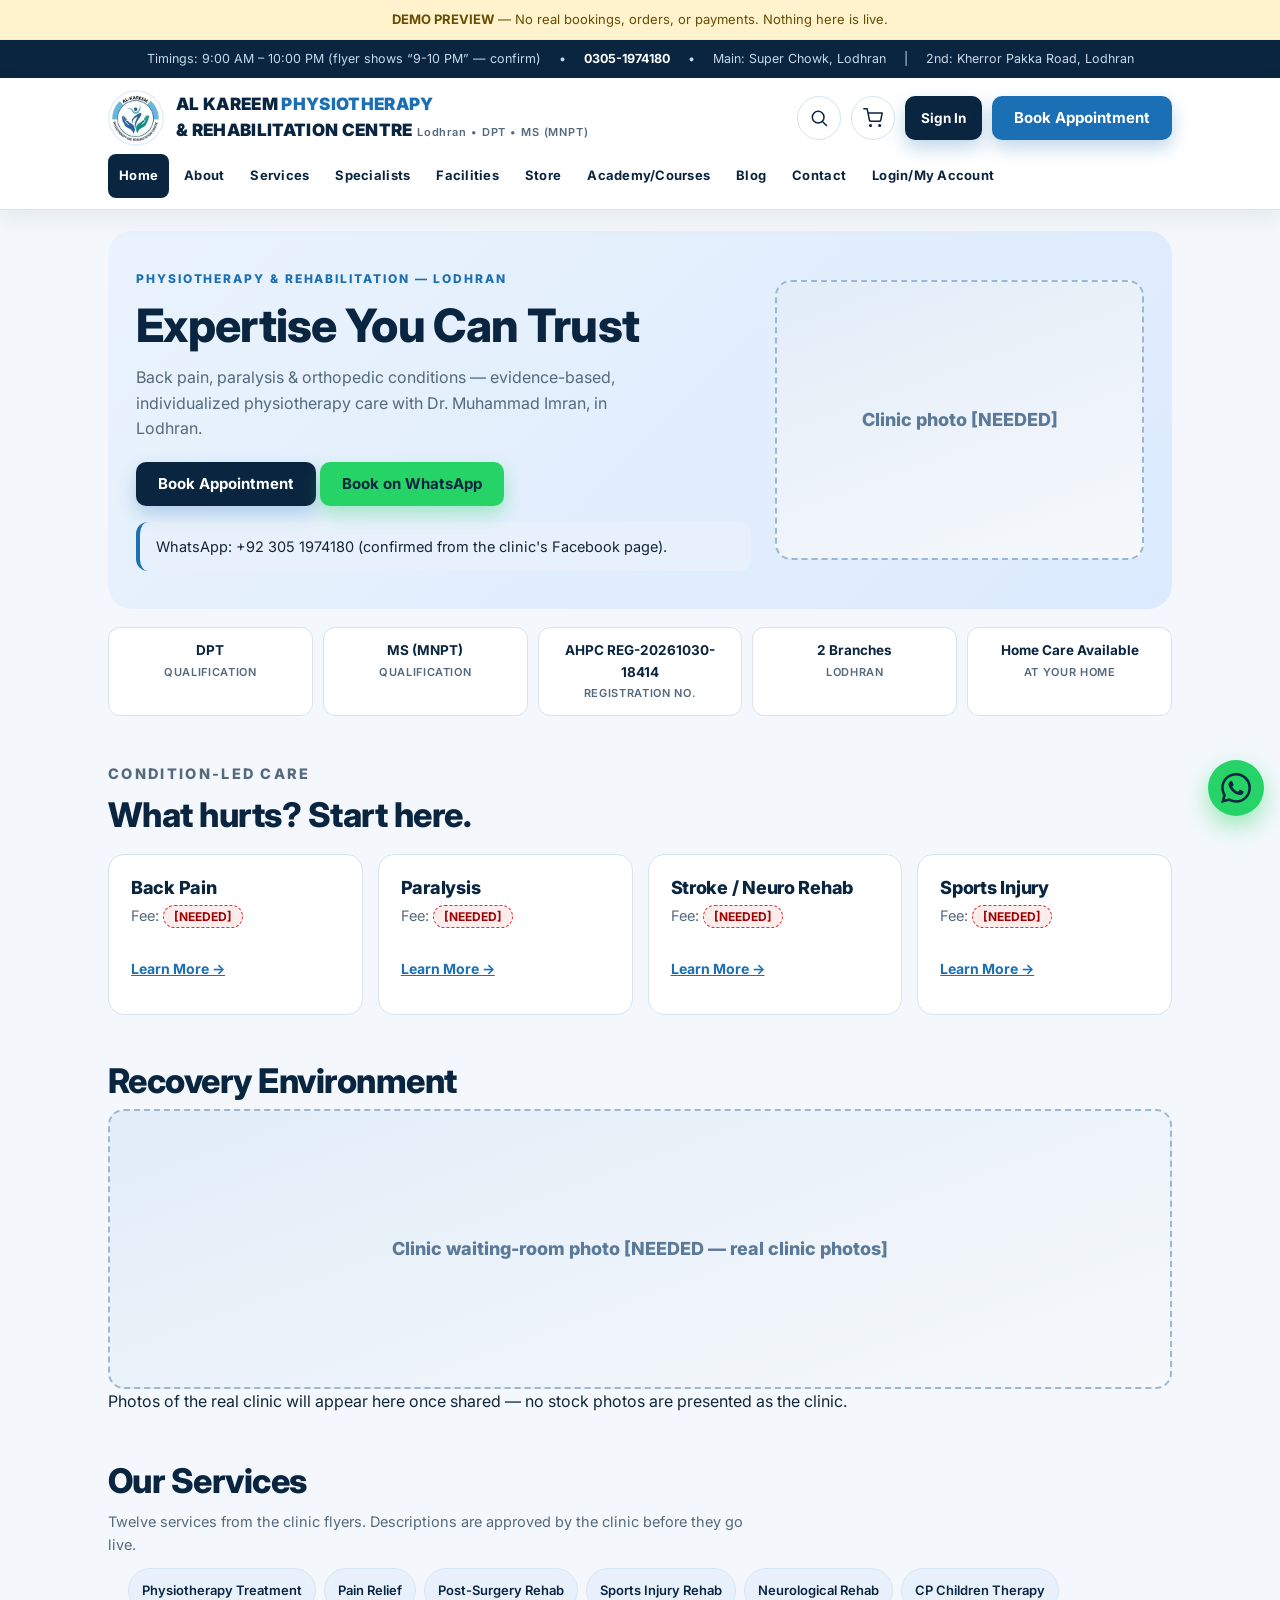
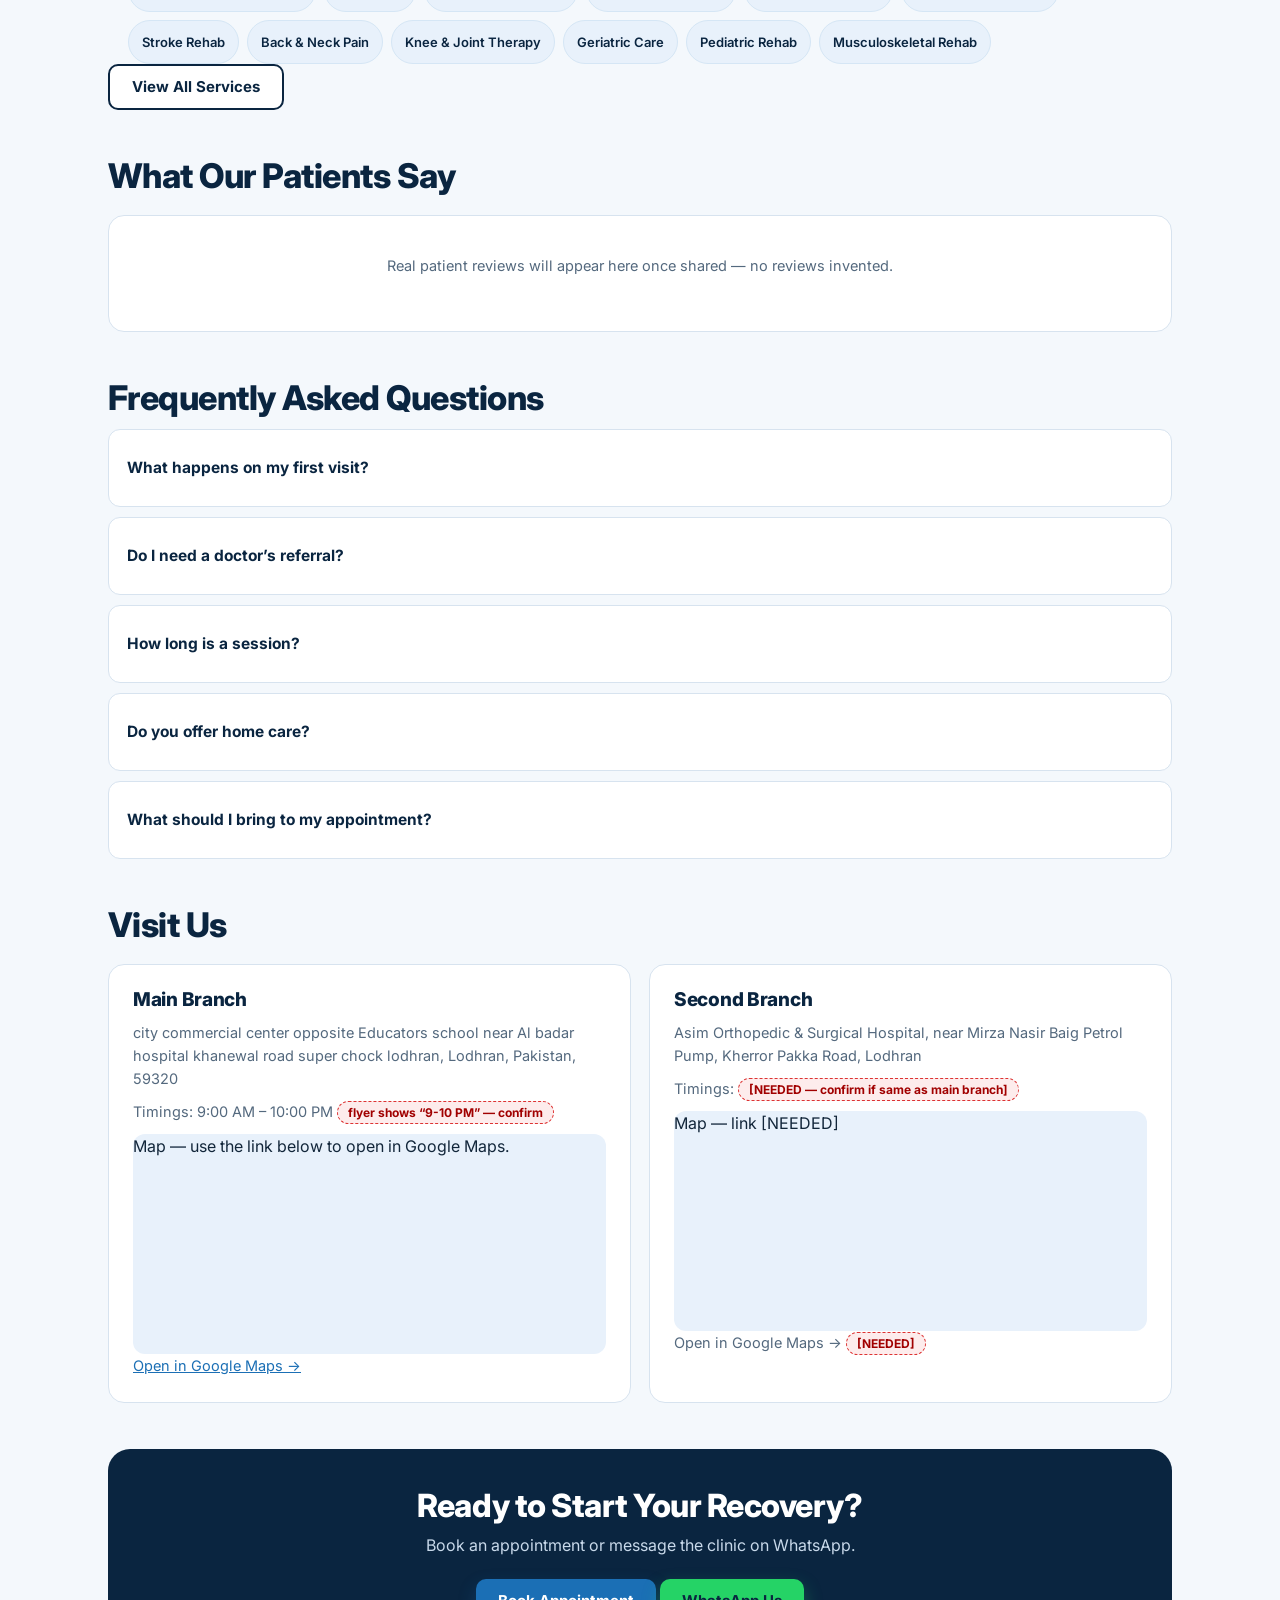
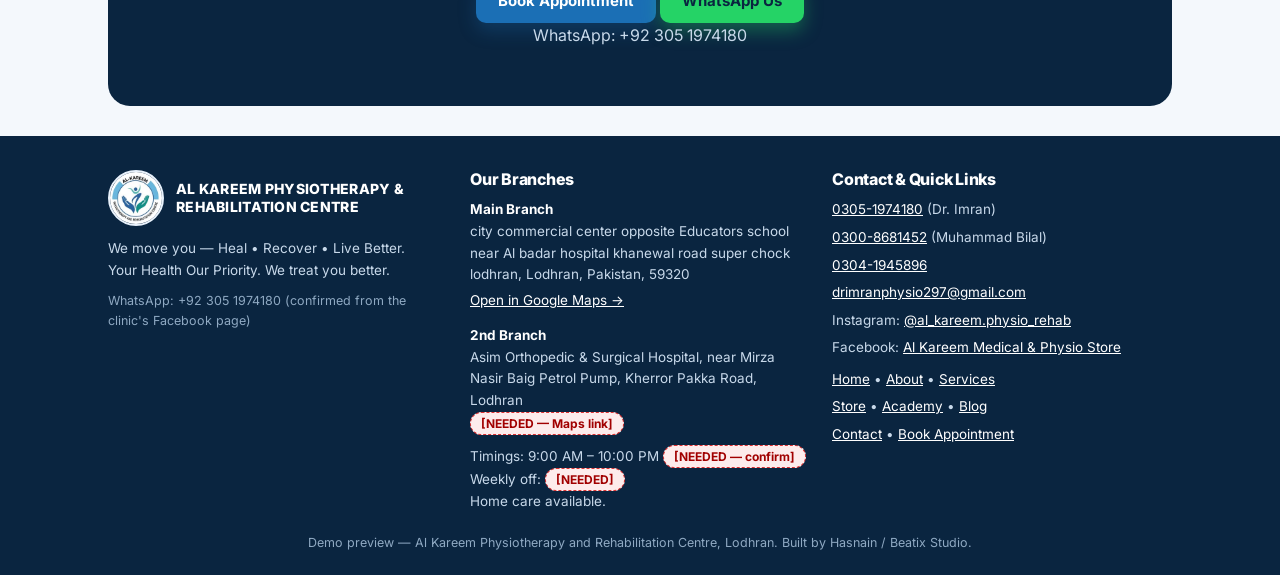
==== commit d09fee11: "Use exact Facebook address and confirmed WhatsApp number" ====
--- a/index.html
+++ b/index.html
@@ -149,7 +149,7 @@
         <a class="btn navy" href="book.html">Book Appointment</a>
         <a class="btn wa-btn" href="https://wa.me/923051974180">Book on WhatsApp</a>
       </div>
-      <p class="note wa-note"><span class="needed">[NEEDED &mdash; confirm WhatsApp number]</span> WhatsApp chat uses 0305-1974180 until the number is confirmed with the clinic.</p>
+      <p class="note wa-note">WhatsApp: +92 305 1974180 (confirmed from the clinic's Facebook page).</p>
     </div>
     <div class="hero-media">
       <div class="photo-box" role="img" aria-label="Clinic photo needed">Clinic photo [NEEDED]</div>
@@ -267,7 +267,7 @@
     <div class="split">
       <article class="panel branch-card">
         <h3>Main Branch</h3>
-        <p>City Commercial Center, near Al-Badar Hospital, Super Chowk, Lodhran</p>
+        <p>city commercial center opposite Educators school near Al badar hospital khanewal road super chock lodhran, Lodhran, Pakistan, 59320</p>
         <p>Timings: 9:00 AM &ndash; 10:00 PM <span class="needed">flyer shows &ldquo;9-10 PM&rdquo; &mdash; confirm</span></p>
         <div class="map-frame">Map &mdash; use the link below to open in Google Maps.</div>
         <p><a href="https://maps.app.goo.gl/nxaP5irQ4XSX9PKx9">Open in Google Maps &rarr;</a></p>
@@ -289,7 +289,7 @@
       <a class="btn" href="book.html">Book Appointment</a>
       <a class="btn wa-btn" href="https://wa.me/923051974180">WhatsApp Us</a>
     </div>
-    <p class="cta-note"><span class="needed">[NEEDED &mdash; confirm WhatsApp number]</span></p>
+    <p class="cta-note">WhatsApp: +92 305 1974180</p>
   </section>
 </main>
 
@@ -310,11 +310,11 @@
         <span class="foot-name">Al Kareem Physiotherapy &amp; Rehabilitation Centre</span>
       </div>
       <p>We move you — Heal &bull; Recover &bull; Live Better.<br>Your Health Our Priority. We treat you better.</p>
-      <p class="foot-note">WhatsApp chat uses 0305-1974180 <span class="needed">[NEEDED — confirm WhatsApp number]</span></p>
+      <p class="foot-note">WhatsApp: +92 305 1974180 (confirmed from the clinic's Facebook page)</p>
     </div>
     <div>
       <h3>Our Branches</h3>
-      <p><strong style="color:#fff;">Main Branch</strong><br>City Commercial Center, near Al-Badar Hospital, Super Chowk, Lodhran<br><a href="https://maps.app.goo.gl/nxaP5irQ4XSX9PKx9" target="_blank" rel="noopener">Open in Google Maps &rarr;</a></p>
+      <p><strong style="color:#fff;">Main Branch</strong><br>city commercial center opposite Educators school near Al badar hospital khanewal road super chock lodhran, Lodhran, Pakistan, 59320<br><a href="https://maps.app.goo.gl/nxaP5irQ4XSX9PKx9" target="_blank" rel="noopener">Open in Google Maps &rarr;</a></p>
       <p><strong style="color:#fff;">2nd Branch</strong><br>Asim Orthopedic &amp; Surgical Hospital, near Mirza Nasir Baig Petrol Pump, Kherror Pakka Road, Lodhran<br><span class="needed">[NEEDED — Maps link]</span></p>
       <p>Timings: 9:00 AM – 10:00 PM <span class="needed">[NEEDED — confirm]</span><br>Weekly off: <span class="needed">[NEEDED]</span><br>Home care available.</p>
     </div>
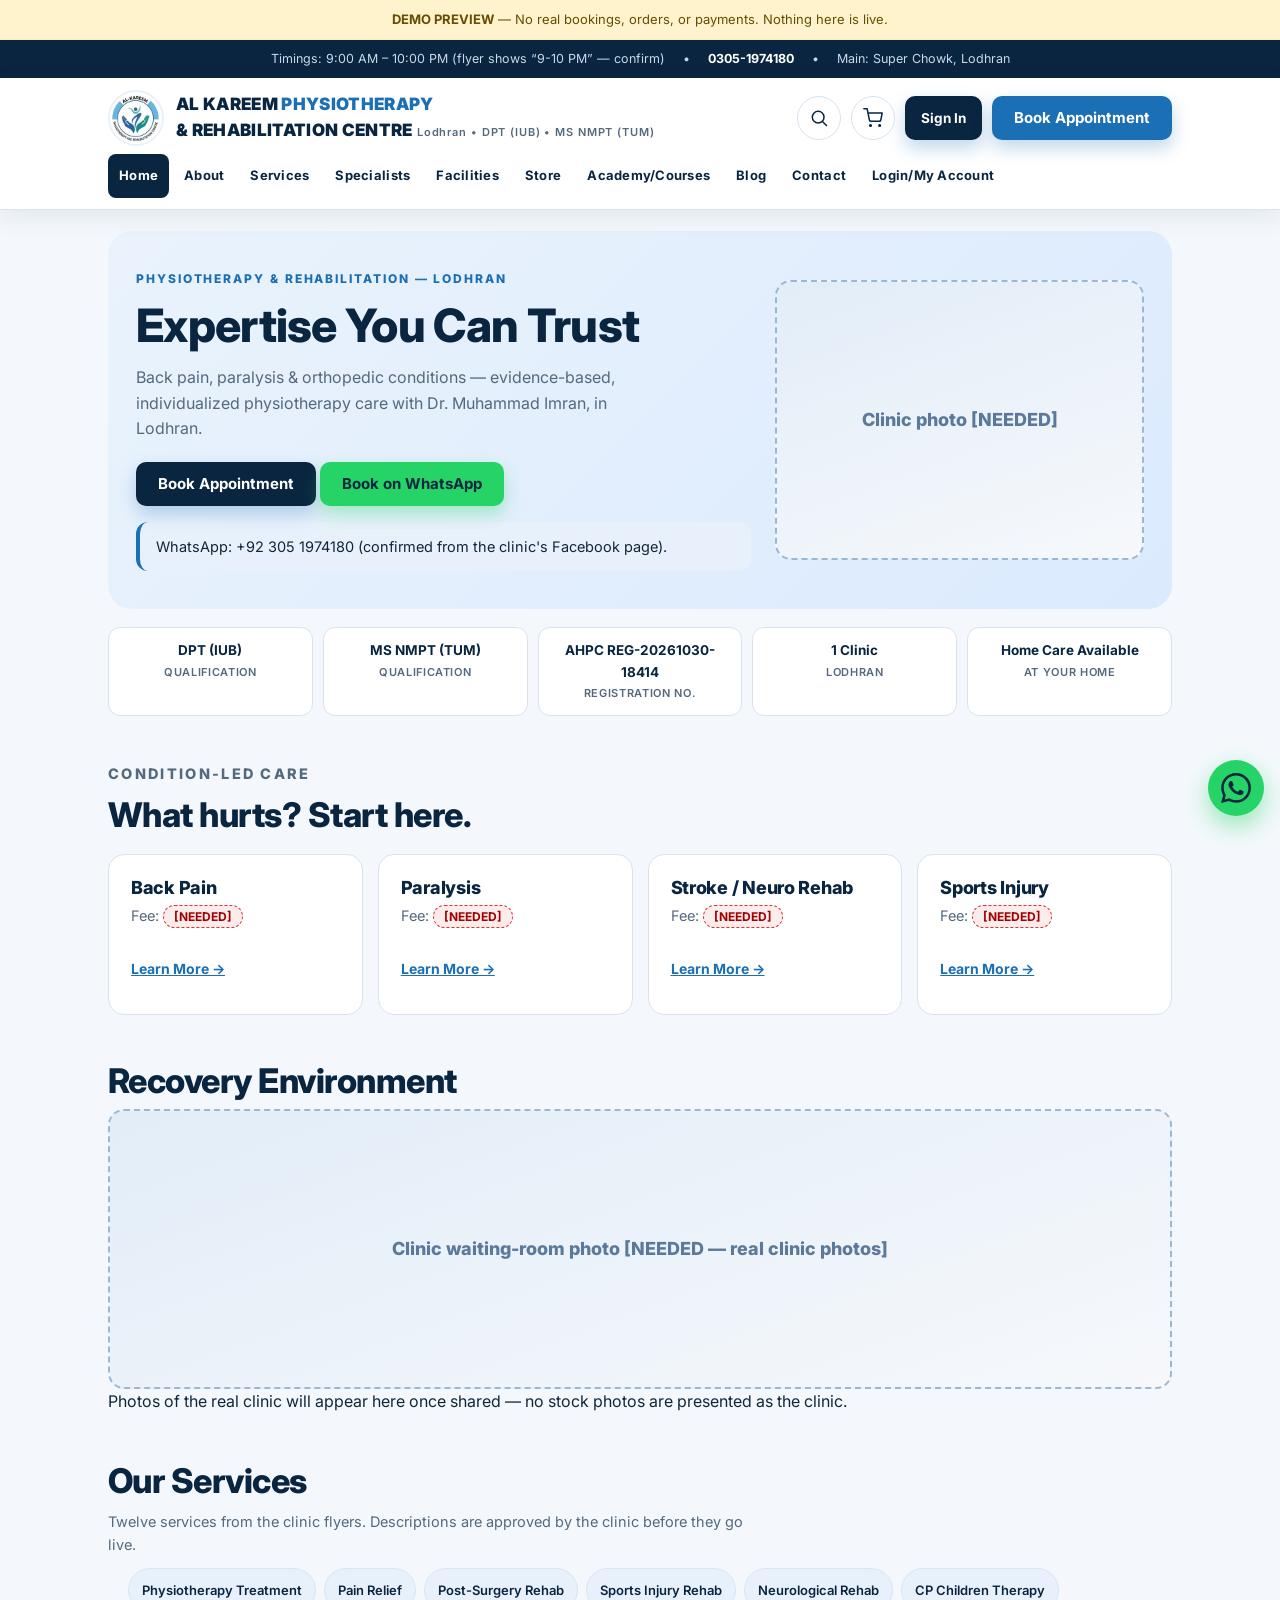
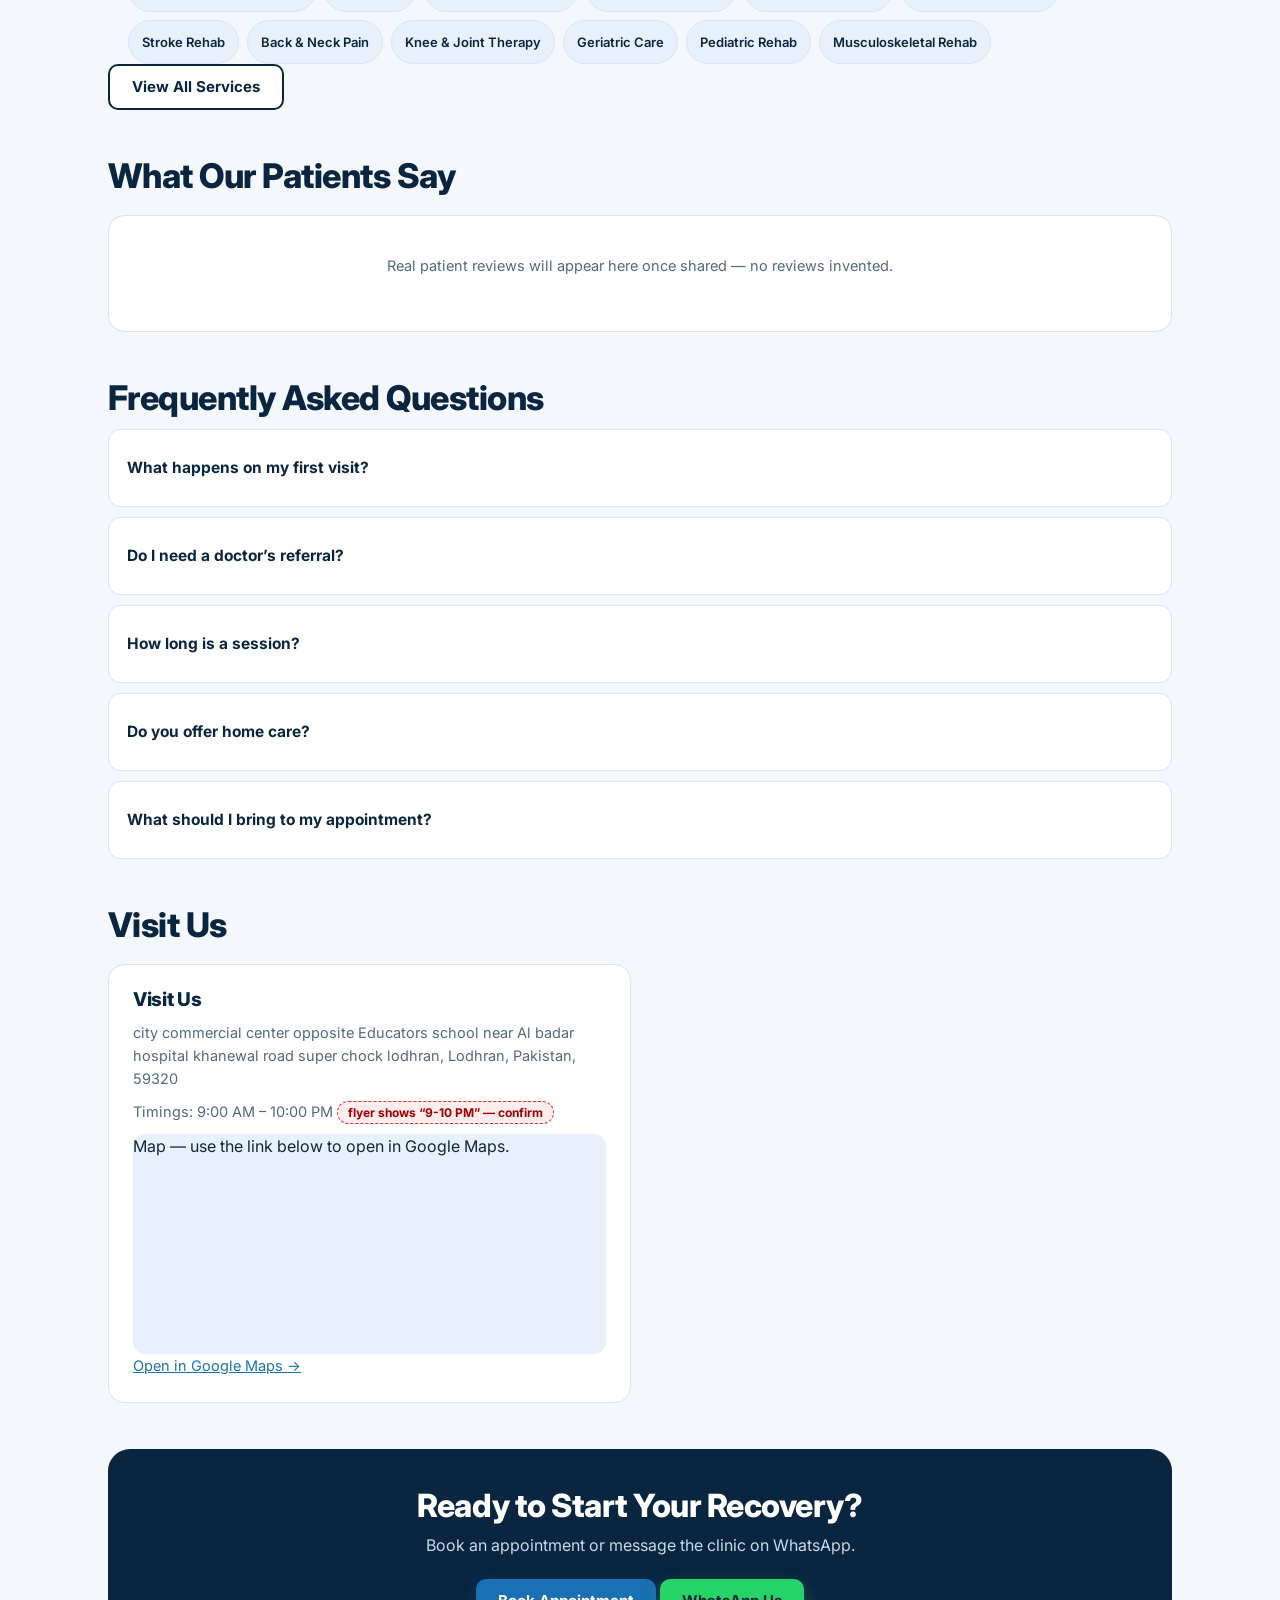
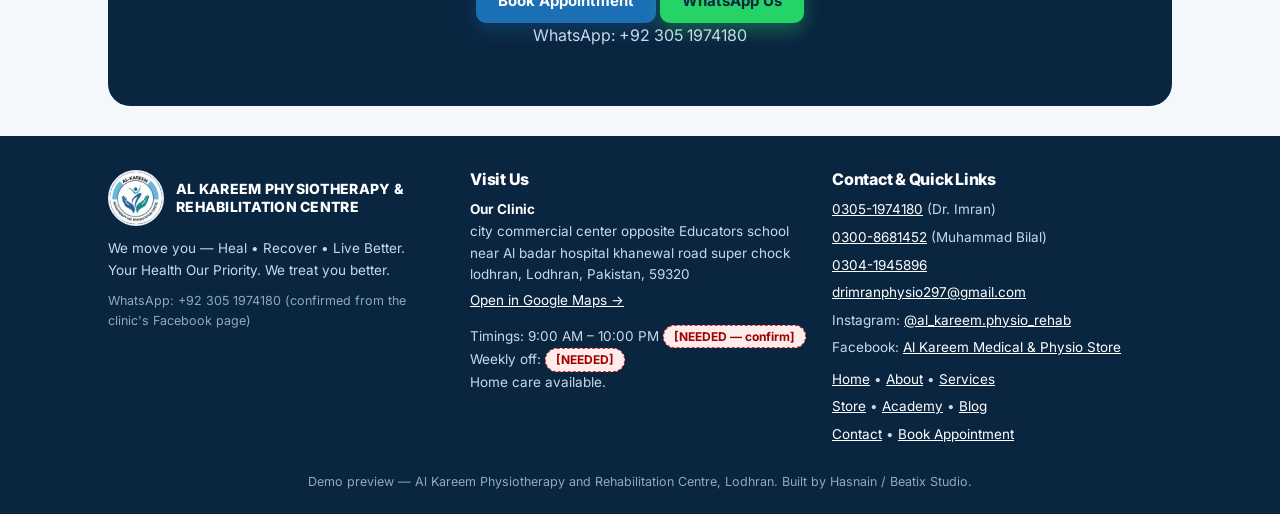
==== commit 7faa42cc: "Add doctor photo, one clinic only, confirmed degrees" ====
--- a/index.html
+++ b/index.html
@@ -23,8 +23,6 @@
   <a href="tel:03051974180">0305-1974180</a>
   <span aria-hidden="true">&bull;</span>
   <span>Main: Super Chowk, Lodhran</span>
-  <span aria-hidden="true">|</span>
-  <span>2nd: Kherror Pakka Road, Lodhran</span>
 </div>
 
 <header class="site">
@@ -33,7 +31,7 @@
       <img class="logo-img" src="logo.jpg" alt="Al Kareem Physiotherapy and Rehabilitation Centre logo" width="56" height="56">
       <span>
         <span class="name">Al Kareem <span>Physiotherapy</span><br>&amp; Rehabilitation Centre</span>
-        <span class="sub">Lodhran &bull; DPT &bull; MS (MNPT)</span>
+        <span class="sub">Lodhran &bull; DPT (IUB) &bull; MS NMPT (TUM)</span>
       </span>
     </a>
     <div class="head-actions">
@@ -117,7 +115,7 @@
   <div class="drawer-contact">
     <a href="tel:03051974180">0305-1974180</a> &bull; <a href="tel:03008681452">0300-8681452</a><br>
     Timings: 9:00 AM – 10:00 PM <span class="needed">[NEEDED — confirm]</span><br>
-    Main: Super Chowk, Lodhran &bull; 2nd: Kherror Pakka Road, Lodhran
+    Main: Super Chowk, Lodhran
   </div>
 </aside>
 
@@ -158,10 +156,10 @@
 
   <section class="trust" aria-label="Credentials">
     <ul class="trust-strip">
-      <li class="t">DPT<span class="t-sub">Qualification</span></li>
-      <li class="t">MS (MNPT)<span class="t-sub">Qualification</span></li>
+      <li class="t">DPT (IUB)<span class="t-sub">Qualification</span></li>
+      <li class="t">MS NMPT (TUM)<span class="t-sub">Qualification</span></li>
       <li class="t">AHPC REG-20261030-18414<span class="t-sub">Registration No.</span></li>
-      <li class="t">2 Branches<span class="t-sub">Lodhran</span></li>
+      <li class="t">1 Clinic<span class="t-sub">Lodhran</span></li>
       <li class="t">Home Care Available<span class="t-sub">At your home</span></li>
     </ul>
   </section>
@@ -266,18 +264,11 @@
     </div>
     <div class="split">
       <article class="panel branch-card">
-        <h3>Main Branch</h3>
+        <h3>Visit Us</h3>
         <p>city commercial center opposite Educators school near Al badar hospital khanewal road super chock lodhran, Lodhran, Pakistan, 59320</p>
         <p>Timings: 9:00 AM &ndash; 10:00 PM <span class="needed">flyer shows &ldquo;9-10 PM&rdquo; &mdash; confirm</span></p>
         <div class="map-frame">Map &mdash; use the link below to open in Google Maps.</div>
         <p><a href="https://maps.app.goo.gl/nxaP5irQ4XSX9PKx9">Open in Google Maps &rarr;</a></p>
-      </article>
-      <article class="panel branch-card">
-        <h3>Second Branch</h3>
-        <p>Asim Orthopedic &amp; Surgical Hospital, near Mirza Nasir Baig Petrol Pump, Kherror Pakka Road, Lodhran</p>
-        <p>Timings: <span class="needed">[NEEDED &mdash; confirm if same as main branch]</span></p>
-        <div class="map-frame">Map &mdash; link [NEEDED]</div>
-        <p>Open in Google Maps &rarr; <span class="needed">[NEEDED]</span></p>
       </article>
     </div>
   </section>
@@ -313,9 +304,8 @@
       <p class="foot-note">WhatsApp: +92 305 1974180 (confirmed from the clinic's Facebook page)</p>
     </div>
     <div>
-      <h3>Our Branches</h3>
-      <p><strong style="color:#fff;">Main Branch</strong><br>city commercial center opposite Educators school near Al badar hospital khanewal road super chock lodhran, Lodhran, Pakistan, 59320<br><a href="https://maps.app.goo.gl/nxaP5irQ4XSX9PKx9" target="_blank" rel="noopener">Open in Google Maps &rarr;</a></p>
-      <p><strong style="color:#fff;">2nd Branch</strong><br>Asim Orthopedic &amp; Surgical Hospital, near Mirza Nasir Baig Petrol Pump, Kherror Pakka Road, Lodhran<br><span class="needed">[NEEDED — Maps link]</span></p>
+      <h3>Visit Us</h3>
+      <p><strong style="color:#fff;">Our Clinic</strong><br>city commercial center opposite Educators school near Al badar hospital khanewal road super chock lodhran, Lodhran, Pakistan, 59320<br><a href="https://maps.app.goo.gl/nxaP5irQ4XSX9PKx9" target="_blank" rel="noopener">Open in Google Maps &rarr;</a></p>
       <p>Timings: 9:00 AM – 10:00 PM <span class="needed">[NEEDED — confirm]</span><br>Weekly off: <span class="needed">[NEEDED]</span><br>Home care available.</p>
     </div>
     <div>
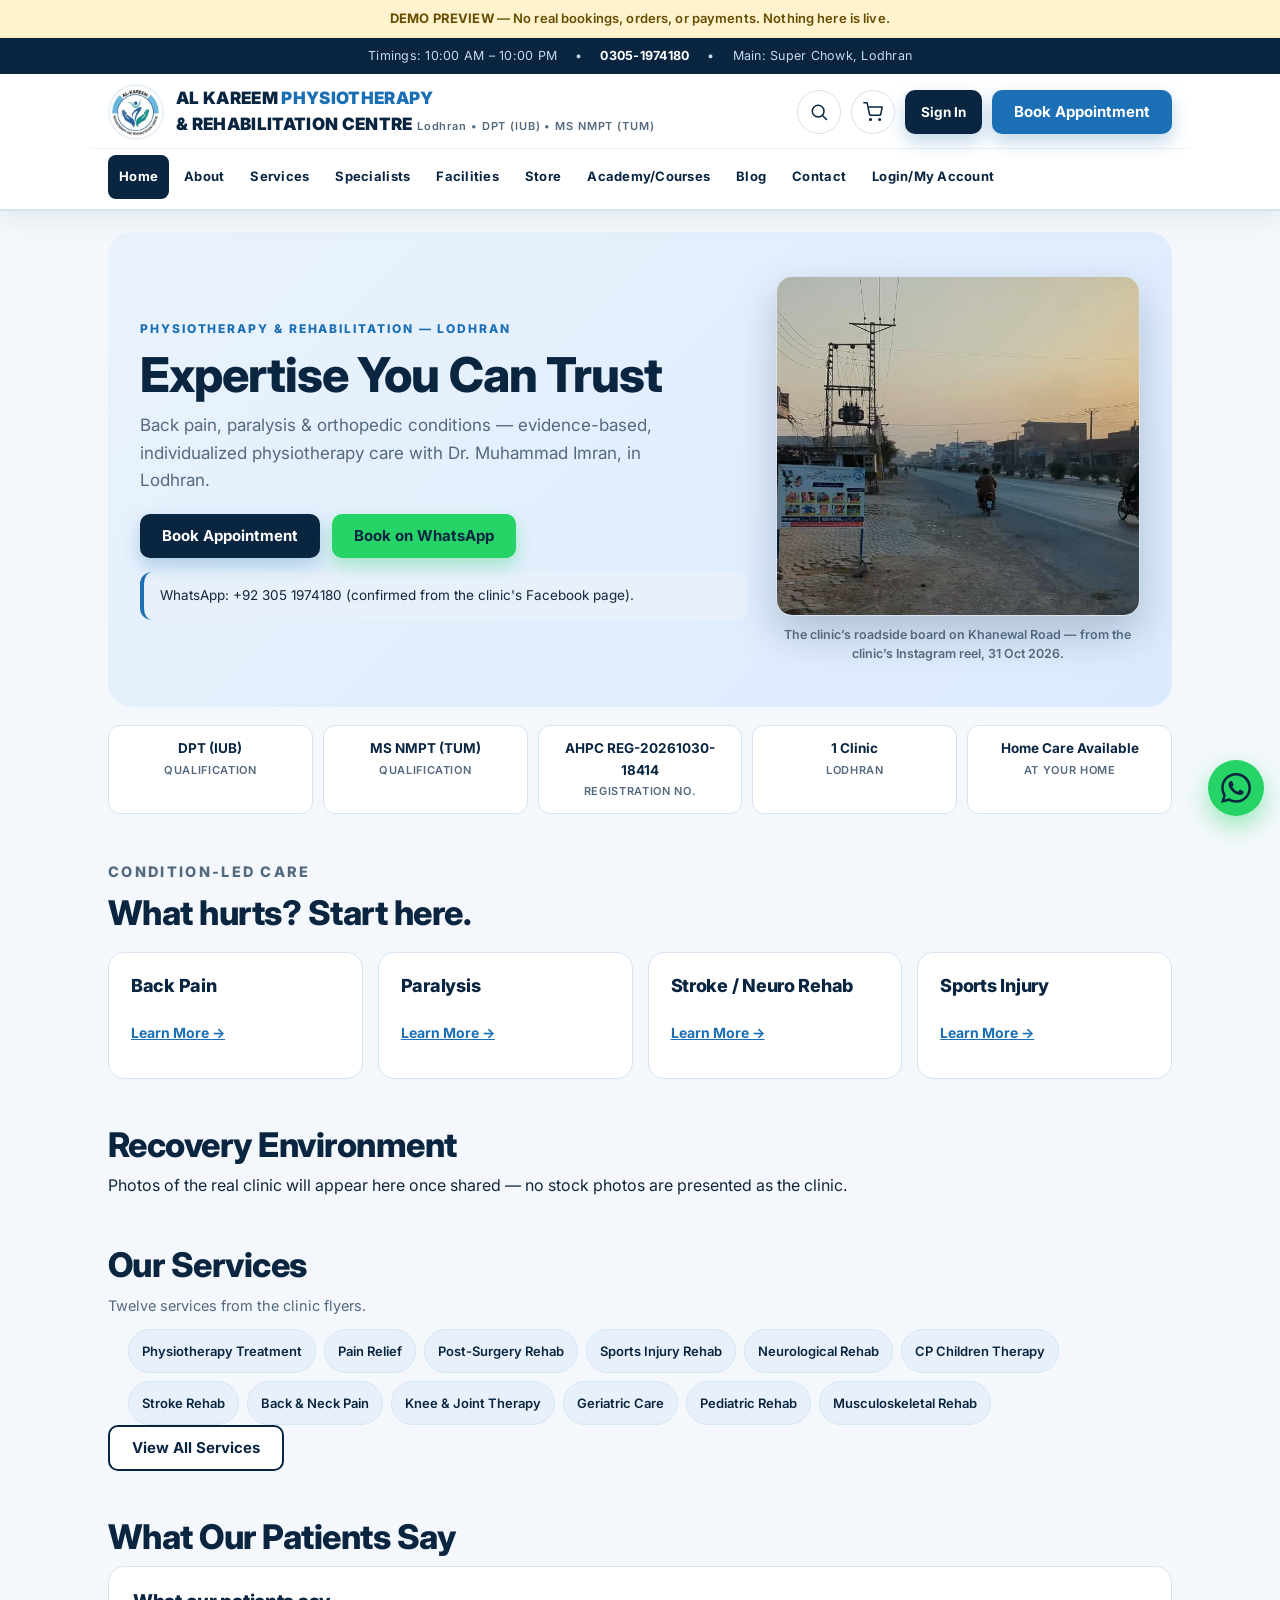
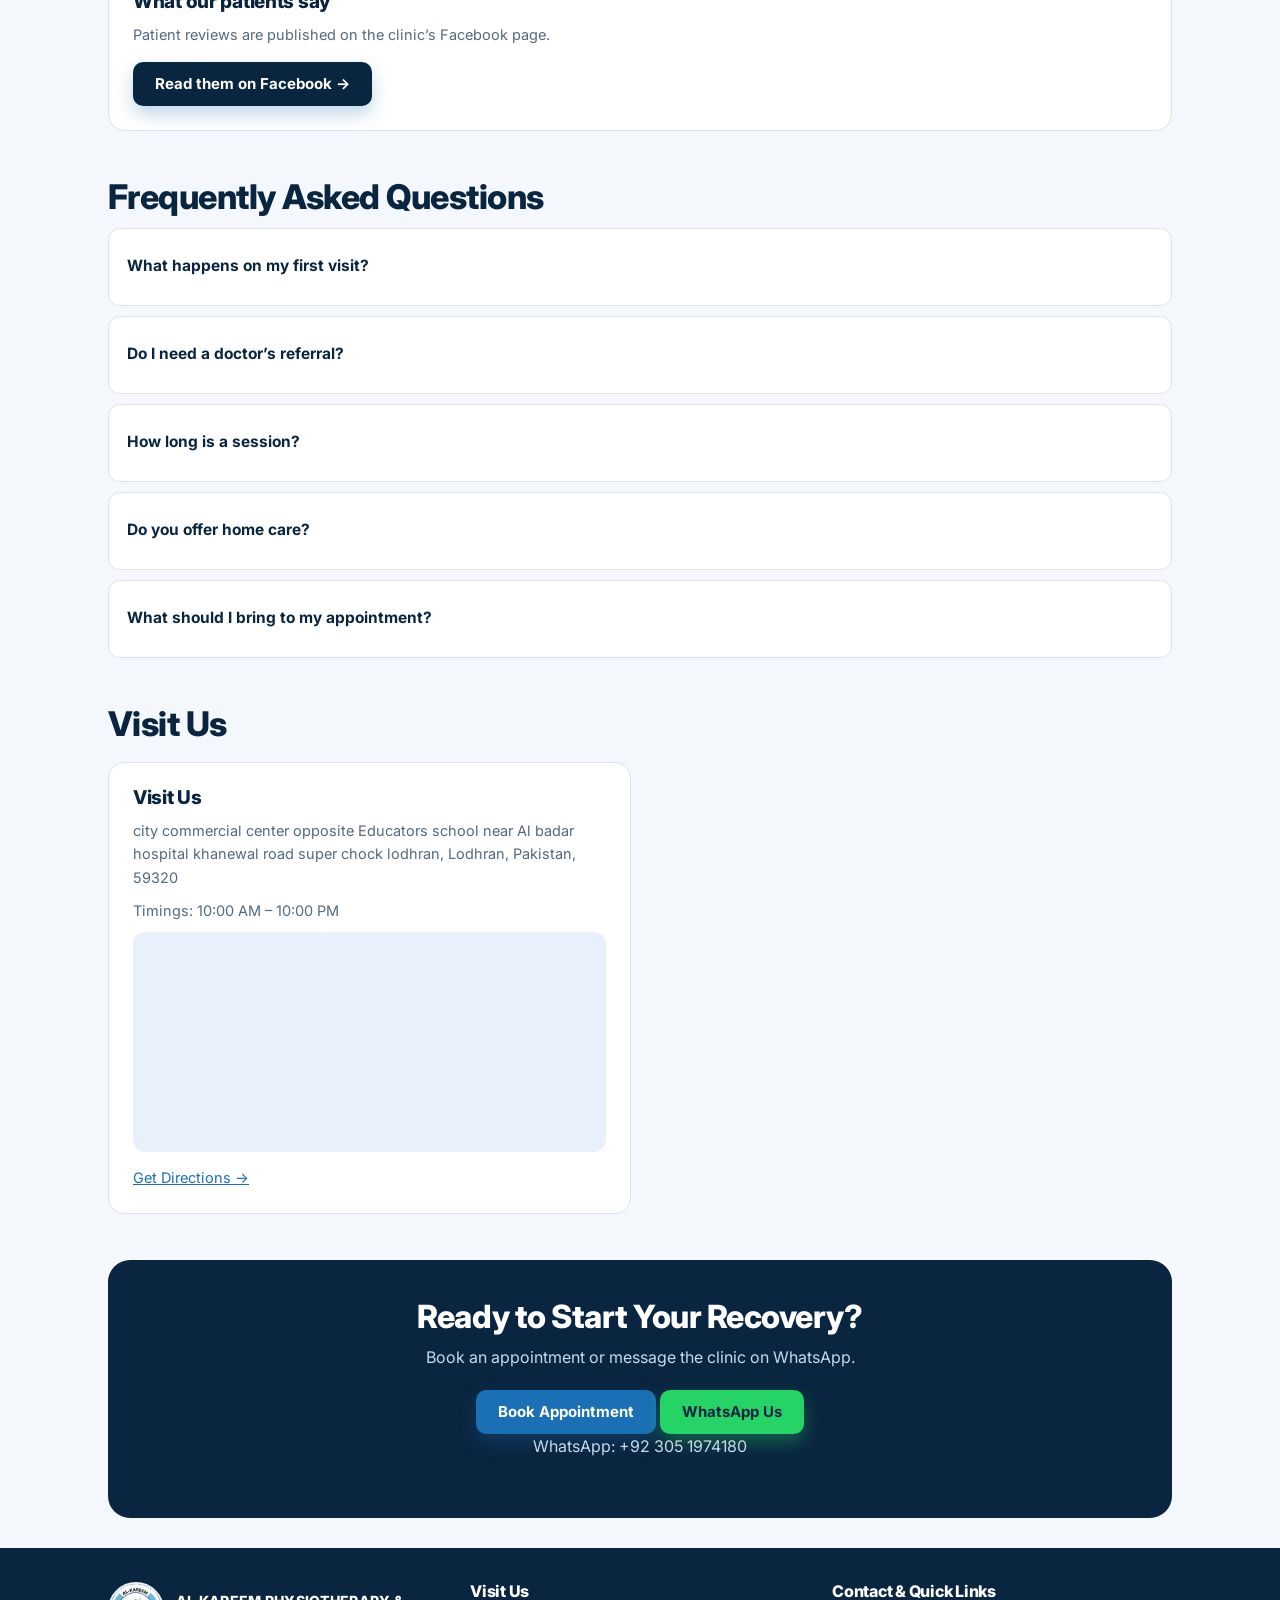
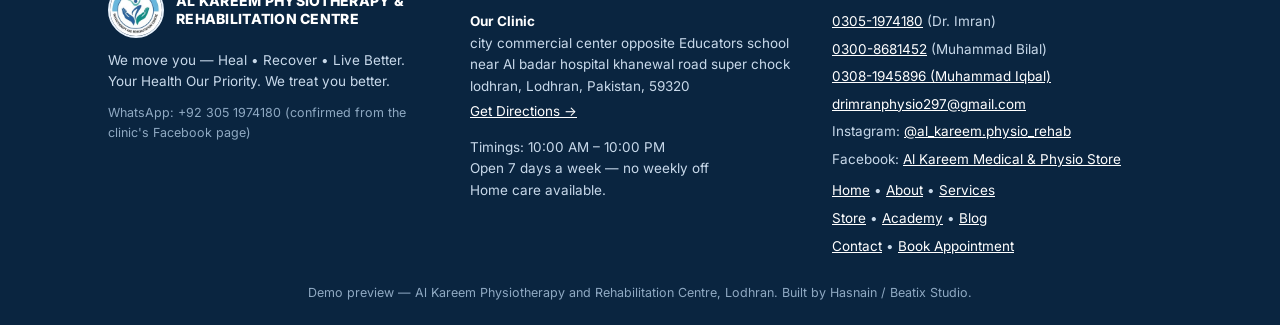
==== commit 8c326e40: "Client-ready polish: no placeholders, real facts, exact maps, real products and blog" ====
--- a/index.html
+++ b/index.html
@@ -18,7 +18,7 @@
 <div class="demo-bar"><strong>DEMO PREVIEW</strong> — No real bookings, orders, or payments. Nothing here is live.</div>
 
 <div class="topbar">
-  <span>Timings: 9:00 AM – 10:00 PM (flyer shows &ldquo;9-10 PM&rdquo; — confirm)</span>
+  <span>Timings: 10:00 AM – 10:00 PM</span>
   <span aria-hidden="true">&bull;</span>
   <a href="tel:03051974180">0305-1974180</a>
   <span aria-hidden="true">&bull;</span>
@@ -30,7 +30,7 @@
     <a class="brand-link" href="index.html">
       <img class="logo-img" src="logo.jpg" alt="Al Kareem Physiotherapy and Rehabilitation Centre logo" width="56" height="56">
       <span>
-        <span class="name">Al Kareem <span>Physiotherapy</span><br>&amp; Rehabilitation Centre</span>
+        <span class="name">Al Kareem <span>Physiotherapy</span> <br>&amp; Rehabilitation Centre</span>
         <span class="sub">Lodhran &bull; DPT (IUB) &bull; MS NMPT (TUM)</span>
       </span>
     </a>
@@ -114,7 +114,7 @@
   </div>
   <div class="drawer-contact">
     <a href="tel:03051974180">0305-1974180</a> &bull; <a href="tel:03008681452">0300-8681452</a><br>
-    Timings: 9:00 AM – 10:00 PM <span class="needed">[NEEDED — confirm]</span><br>
+    Timings: 10:00 AM – 10:00 PM<br>
     Main: Super Chowk, Lodhran
   </div>
 </aside>
@@ -149,9 +149,10 @@
       </div>
       <p class="note wa-note">WhatsApp: +92 305 1974180 (confirmed from the clinic's Facebook page).</p>
     </div>
-    <div class="hero-media">
-      <div class="photo-box" role="img" aria-label="Clinic photo needed">Clinic photo [NEEDED]</div>
-    </div>
+    <figure class="hero-media">
+      <img src="clinic-street.jpg" alt="The clinic's roadside signboard on Khanewal Road, Lodhran" width="640" height="1138">
+      <figcaption>The clinic&rsquo;s roadside board on Khanewal Road &mdash; from the clinic&rsquo;s Instagram reel, 31 Oct 2026.</figcaption>
+    </figure>
   </section>
 
   <section class="trust" aria-label="Credentials">
@@ -172,22 +173,18 @@
     <div class="cards">
       <article class="card condition-card">
         <h3>Back Pain</h3>
-        <p class="fee">Fee: <span class="needed">[NEEDED]</span></p>
         <a class="link-btn" href="services.html">Learn More &rarr;</a>
       </article>
       <article class="card condition-card">
         <h3>Paralysis</h3>
-        <p class="fee">Fee: <span class="needed">[NEEDED]</span></p>
         <a class="link-btn" href="services.html">Learn More &rarr;</a>
       </article>
       <article class="card condition-card">
         <h3>Stroke / Neuro Rehab</h3>
-        <p class="fee">Fee: <span class="needed">[NEEDED]</span></p>
         <a class="link-btn" href="services.html">Learn More &rarr;</a>
       </article>
       <article class="card condition-card">
         <h3>Sports Injury</h3>
-        <p class="fee">Fee: <span class="needed">[NEEDED]</span></p>
         <a class="link-btn" href="services.html">Learn More &rarr;</a>
       </article>
     </div>
@@ -197,14 +194,13 @@
     <div class="section-head">
       <h2>Recovery Environment</h2>
     </div>
-    <div class="photo-box" role="img" aria-label="Clinic waiting-room photo needed">Clinic waiting-room photo [NEEDED &mdash; real clinic photos]</div>
     <p class="muted">Photos of the real clinic will appear here once shared &mdash; no stock photos are presented as the clinic.</p>
   </section>
 
   <section class="services-preview">
     <div class="section-head">
       <h2>Our Services</h2>
-      <p class="section-intro">Twelve services from the clinic flyers. Descriptions are approved by the clinic before they go live.</p>
+      <p class="section-intro">Twelve services from the clinic flyers.</p>
     </div>
     <ul class="chips">
       <li class="chip">Physiotherapy Treatment</li>
@@ -227,8 +223,10 @@
     <div class="section-head">
       <h2>What Our Patients Say</h2>
     </div>
-    <div class="empty-state panel">
-      <p>Real patient reviews will appear here once shared &mdash; no reviews invented.</p>
+    <div class="panel reviews-fallback">
+      <h3>What our patients say</h3>
+      <p>Patient reviews are published on the clinic&rsquo;s Facebook page.</p>
+      <p><a class="btn navy" href="https://facebook.com/people/Al-Kareem-Medical-Physio-Store/100086538205155/" target="_blank" rel="noopener">Read them on Facebook &rarr;</a></p>
     </div>
   </section>
 
@@ -238,15 +236,15 @@
     </div>
     <details class="faq">
       <summary>What happens on my first visit?</summary>
-      <p><span class="needed">[NEEDED &mdash; confirm with clinic]</span></p>
+      <p>Please ask at the clinic or message us on WhatsApp &mdash; the team will confirm.</p>
     </details>
     <details class="faq">
       <summary>Do I need a doctor&rsquo;s referral?</summary>
-      <p><span class="needed">[NEEDED &mdash; confirm with clinic]</span></p>
+      <p>Please ask at the clinic or message us on WhatsApp &mdash; the team will confirm.</p>
     </details>
     <details class="faq">
       <summary>How long is a session?</summary>
-      <p><span class="needed">[NEEDED &mdash; confirm with clinic]</span></p>
+      <p>Please ask at the clinic or message us on WhatsApp &mdash; the team will confirm.</p>
     </details>
     <details class="faq">
       <summary>Do you offer home care?</summary>
@@ -254,7 +252,7 @@
     </details>
     <details class="faq">
       <summary>What should I bring to my appointment?</summary>
-      <p><span class="needed">[NEEDED &mdash; confirm with clinic]</span></p>
+      <p>Please ask at the clinic or message us on WhatsApp &mdash; the team will confirm.</p>
     </details>
   </section>
 
@@ -266,9 +264,9 @@
       <article class="panel branch-card">
         <h3>Visit Us</h3>
         <p>city commercial center opposite Educators school near Al badar hospital khanewal road super chock lodhran, Lodhran, Pakistan, 59320</p>
-        <p>Timings: 9:00 AM &ndash; 10:00 PM <span class="needed">flyer shows &ldquo;9-10 PM&rdquo; &mdash; confirm</span></p>
-        <div class="map-frame">Map &mdash; use the link below to open in Google Maps.</div>
-        <p><a href="https://maps.app.goo.gl/nxaP5irQ4XSX9PKx9">Open in Google Maps &rarr;</a></p>
+        <p>Timings: 10:00 AM – 10:00 PM</p>
+        <div class="map-frame"><iframe title="Map — Al Kareem Physiotherapy and Rehabilitation Centre, Super Chowk, Lodhran" src="https://maps.google.com/maps?q=29.519655,71.6392052&amp;output=embed" loading="lazy" referrerpolicy="no-referrer-when-downgrade" allowfullscreen></iframe></div>
+        <p><a href="https://www.google.com/maps/dir/29.5260109,71.6148191/Al-Kareem+Physiotherapy+and+Rehabilitation,+City+Commercial+Center,+Super+Chowk,+near+Al-Badr+Orthopedic+Hospital,+Lodhr%C4%81n,+59320,+Pakistan/@29.3739324,71.7503853,15952m/data=!3m2!1e3!4b1!4m10!4m9!1m1!4e1!1m5!1m1!1s0x393b9f002cf3f8af:0xa4c2ab6760b48bb6!2m2!1d71.6392052!2d29.519655!3e9?entry=ttu&amp;g_ep=EgoyMDI2MTExOC4xIKXMDSoASAFQAw%3D%3D">Get Directions &rarr;</a></p>
       </article>
     </div>
   </section>
@@ -305,15 +303,15 @@
     </div>
     <div>
       <h3>Visit Us</h3>
-      <p><strong style="color:#fff;">Our Clinic</strong><br>city commercial center opposite Educators school near Al badar hospital khanewal road super chock lodhran, Lodhran, Pakistan, 59320<br><a href="https://maps.app.goo.gl/nxaP5irQ4XSX9PKx9" target="_blank" rel="noopener">Open in Google Maps &rarr;</a></p>
-      <p>Timings: 9:00 AM – 10:00 PM <span class="needed">[NEEDED — confirm]</span><br>Weekly off: <span class="needed">[NEEDED]</span><br>Home care available.</p>
+      <p><strong style="color:#fff;">Our Clinic</strong><br>city commercial center opposite Educators school near Al badar hospital khanewal road super chock lodhran, Lodhran, Pakistan, 59320<br><a href="https://www.google.com/maps/dir/29.5260109,71.6148191/Al-Kareem+Physiotherapy+and+Rehabilitation,+City+Commercial+Center,+Super+Chowk,+near+Al-Badr+Orthopedic+Hospital,+Lodhr%C4%81n,+59320,+Pakistan/@29.3739324,71.7503853,15952m/data=!3m2!1e3!4b1!4m10!4m9!1m1!4e1!1m5!1m1!1s0x393b9f002cf3f8af:0xa4c2ab6760b48bb6!2m2!1d71.6392052!2d29.519655!3e9?entry=ttu&amp;g_ep=EgoyMDI2MTExOC4xIKXMDSoASAFQAw%3D%3D" target="_blank" rel="noopener">Get Directions &rarr;</a></p>
+      <p>Timings: 10:00 AM – 10:00 PM<br>Open 7 days a week — no weekly off<br>Home care available.</p>
     </div>
     <div>
       <h3>Contact &amp; Quick Links</h3>
       <ul>
         <li><a href="tel:03051974180">0305-1974180</a> (Dr. Imran)</li>
         <li><a href="tel:03008681452">0300-8681452</a> (Muhammad Bilal)</li>
-        <li><a href="tel:03041945896">0304-1945896</a></li>
+        <li><a href="tel:03081945896">0308-1945896 (Muhammad Iqbal)</a></li>
         <li><a href="mailto:drimranphysio297@gmail.com">drimranphysio297@gmail.com</a></li>
         <li>Instagram: <a href="https://www.instagram.com/al_kareem.physio_rehab/" target="_blank" rel="noopener">@al_kareem.physio_rehab</a></li>
         <li>Facebook: <a href="https://facebook.com/people/Al-Kareem-Medical-Physio-Store/100086538205155/" target="_blank" rel="noopener">Al Kareem Medical &amp; Physio Store</a></li>
--- a/style.css
+++ b/style.css
@@ -115,7 +115,7 @@
 .lead { font-size: 16px; color: var(--muted); max-width: 520px; }
 
 /* ---------- Badges ---------- */
-/* [NEEDED] — build-time marker only, must never appear on the live site */
+/* Placeholder badge — retired: no placeholder text may appear on the live site. */
 .needed {
   display: inline-block; background: var(--needed-bg); color: var(--needed-text);
   border: 1px dashed var(--needed-border); border-radius: 999px;
@@ -155,6 +155,10 @@
 .btn:disabled, .btn[disabled] { opacity: .45; box-shadow: none; cursor: not-allowed; transform: none; }
 .btn .book-short { display: none; }
 
+.btn:focus-visible, .link-btn:focus-visible, nav.main-nav a:focus-visible, .icon-btn:focus-visible {
+  outline: 3px solid rgba(27, 111, 181, .45); outline-offset: 2px;
+}
+
 /* Ghost / text link */
 .link-btn {
   background: none; border: none; color: var(--blue);
@@ -198,13 +202,14 @@
 /* ---------- 4. Demo bar / topbar / header / nav (§3.12, §4) ---------- */
 .demo-bar {
   background: var(--demo-bar-bg); color: var(--demo-bar-text);
-  text-align: center; padding: 9px 16px; font-size: 13px;
+  text-align: center; padding: 8px 16px; font-size: 13px; font-weight: 600;
+  letter-spacing: .01em;
   border-bottom: 1px solid var(--demo-bar-border);
 }
 .topbar {
   background: var(--navy); color: var(--on-navy); font-size: 12.5px;
-  padding: 9px 16px; display: flex; flex-wrap: wrap; gap: 6px 18px;
-  justify-content: center; text-align: center;
+  padding: 8px 16px; display: flex; flex-wrap: wrap; gap: 6px 18px;
+  justify-content: center; text-align: center; letter-spacing: .02em;
 }
 .topbar a { color: #fff; text-decoration: none; font-weight: 700; }
 .topbar a:hover { text-decoration: underline; }
@@ -212,9 +217,10 @@
 header.site {
   background: #fff; position: sticky; top: 0; z-index: 20;
   box-shadow: var(--shadow-header);
+  border-bottom: 1px solid var(--line);
 }
 .brand-row {
-  max-width: 1100px; margin: 0 auto; padding: 12px 18px 6px;
+  max-width: 1100px; margin: 0 auto; padding: 10px 18px 8px;
   display: flex; align-items: center; gap: 12px;
 }
 .brand-row a.brand-link { display: flex; align-items: center; gap: 12px; text-decoration: none; min-width: 0; }
@@ -269,7 +275,7 @@
 .account-panel .role-group { font-size: 11px; font-weight: 800; letter-spacing: .06em; text-transform: uppercase; color: var(--muted); padding: 8px 14px 2px; }
 
 /* Nav row — 11 items; Book Appointment is a BUTTON, never a nav link */
-nav.main-nav { max-width: 1100px; margin: 0 auto; padding: 2px 18px 11px; display: flex; flex-wrap: wrap; gap: 4px; }
+nav.main-nav { max-width: 1100px; margin: 0 auto; padding: 6px 18px 10px; display: flex; flex-wrap: wrap; gap: 4px; border-top: 1px solid #eef4fa; }
 nav.main-nav a {
   border: none; background: none; color: var(--navy);
   padding: 8px 11px; border-radius: 8px; cursor: pointer;
@@ -394,13 +400,22 @@
 /* ---------- 7. Hero (§3.13) ---------- */
 .hero {
   background: linear-gradient(135deg, var(--hero-1) 0%, var(--sky) 100%);
-  border-radius: 24px; padding: 38px 28px; margin-top: 22px;
-  display: grid; grid-template-columns: 1.25fr .75fr; gap: 24px; align-items: center;
-}
-.hero h1 { margin: 10px 0 12px; }
+  border-radius: 24px; padding: 44px 32px; margin-top: 22px;
+  display: grid; grid-template-columns: 1.25fr .75fr; gap: 28px; align-items: center;
+}
+.hero h1 { margin: 10px 0 12px; font-size: clamp(32px, 5vw, 48px); line-height: 1.08; letter-spacing: -.02em; }
 .hero h1 em { font-style: normal; color: var(--blue); }
-.hero p.lead { margin-bottom: 20px; }
-.hero .actions { display: flex; flex-wrap: wrap; gap: 12px; }
+.hero p.lead { margin-bottom: 20px; font-size: 17px; max-width: 560px; }
+.hero .actions, .hero-actions { display: flex; flex-wrap: wrap; gap: 12px; }
+.hero .wa-note { margin-top: 14px; font-size: 13.5px; }
+/* Hero media — real clinic street photo (portrait source, cropped to a card) */
+.hero-media { margin: 0; }
+.hero-media img {
+  width: 100%; height: 340px; object-fit: cover; object-position: center 30%;
+  border-radius: 16px; border: 1px solid var(--line); display: block;
+  box-shadow: var(--shadow-hero-circle); background: #fff;
+}
+.hero-media figcaption { font-size: 12.5px; color: var(--muted); font-weight: 600; text-align: center; margin-top: 10px; line-height: 1.5; }
 .hero-photo { display: flex; flex-direction: column; align-items: center; gap: 10px; }
 .hero-photo .circle {
   width: 210px; height: 210px; border-radius: 50%; border: 6px solid #fff;
@@ -470,7 +485,7 @@
 .cred-list li:last-child { border-bottom: none; }
 .cred-list b { color: var(--navy); }
 
-/* Photo placeholder — ONLY where a real photo is still [NEEDED] */
+/* Photo placeholder box — used only where no photo exists yet; never presented as a real clinic photo. */
 .photo-box {
   background: linear-gradient(160deg, var(--photo-grad-1), var(--photo-grad-2));
   color: var(--photo-text); border: 2px dashed var(--photo-border);
@@ -478,6 +493,15 @@
   display: flex; align-items: center; justify-content: center; text-align: center;
   padding: 24px; font-weight: 800; font-size: 18px;
 }
+
+/* Map embed (Contact + home Visit Us) */
+.map-frame { border-radius: 12px; overflow: hidden; border: 1px solid var(--line); margin: 14px 0; }
+.map-frame iframe { width: 100%; height: 320px; border: 0; display: block; }
+
+/* Reviews fallback — links out to the clinic's Facebook page; no review is invented */
+.reviews-fallback h3 { font-size: 19px; margin-bottom: 9px; }
+.reviews-fallback p { font-size: 14.5px; color: var(--muted); }
+.reviews-fallback .btn { margin-top: 6px; }
 
 /* Note callout */
 .note {
@@ -703,7 +727,17 @@
   .container, main { padding-left: 14px; padding-right: 14px; }
   main { padding-bottom: 56px; }
 
-  /* Header collapses: logo + name + search/cart/Book/hamburger */
+  /* Header collapses: logo + name + search/cart/Book/hamburger.
+     FIX (24 Nov verification): the brand link shrank below its content width,
+     so the name text slid underneath the search/cart buttons on phones.
+     Brand now takes the full first row (name wraps to 2 lines, no overlap),
+     actions sit on the second row, right-aligned. */
+  .brand-row { flex-wrap: wrap; gap: 8px; padding-left: 12px; padding-right: 12px; }
+  .brand-row a.brand-link { gap: 8px; flex: 1 1 100%; }
+  .brand-row a.brand-link > span { min-width: 0; line-height: 1.25; }
+  .brand-row .name br { display: none; }
+  .brand-row img.logo-img { width: 44px; height: 44px; }
+  .brand-row .head-actions { gap: 6px; }
   .brand-row .name { font-size: 14px; }
   .brand-row .sub { display: none; }
   .brand-row .head-actions .btn.navy { display: none; } /* Sign In moves into the drawer */
@@ -716,7 +750,8 @@
   .sticky-bar { display: flex; }
 
   .hero { grid-template-columns: 1fr; padding: 30px 20px; text-align: center; }
-  .hero .actions { justify-content: center; }
+  .hero .actions, .hero-actions { justify-content: center; }
+  .hero-media img { height: 260px; }
   .hero-photo .circle { width: 170px; height: 170px; }
   .split, .form-grid { grid-template-columns: 1fr; }
   .photo-box { min-height: 200px; }
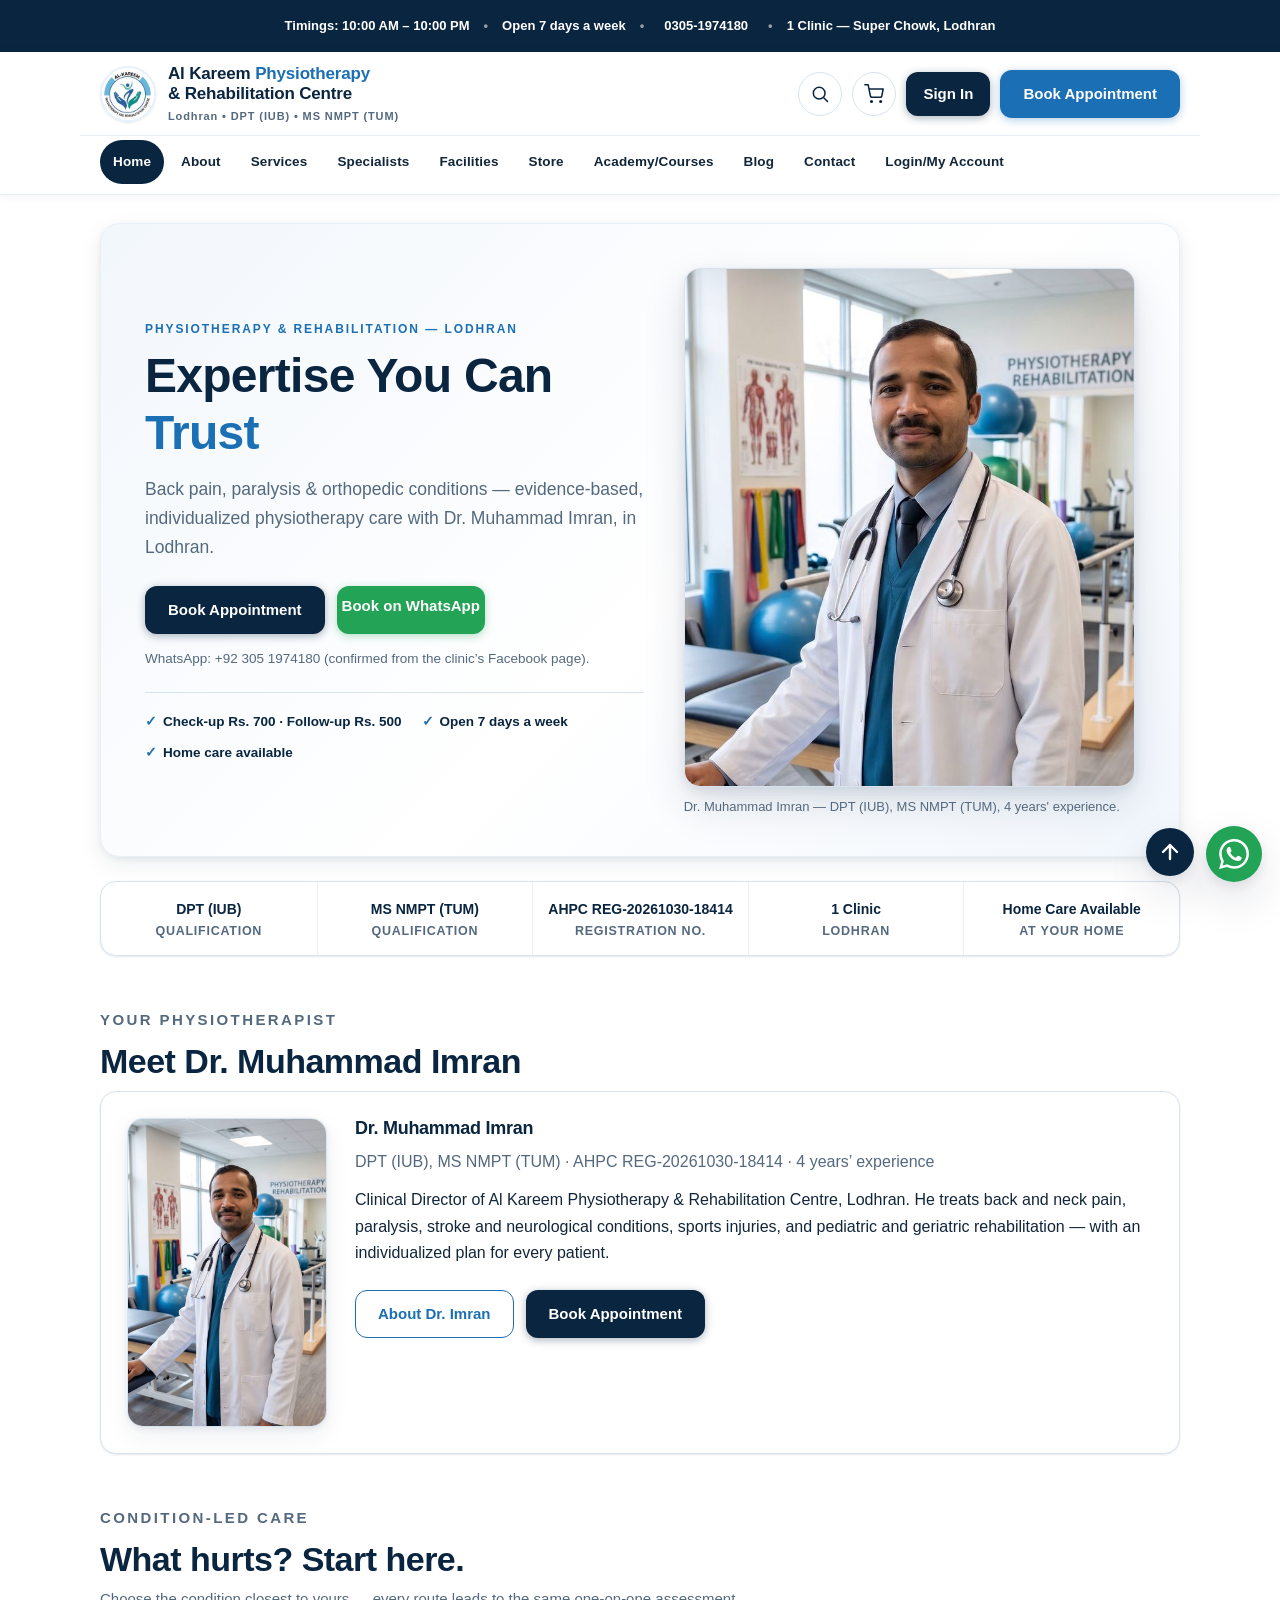
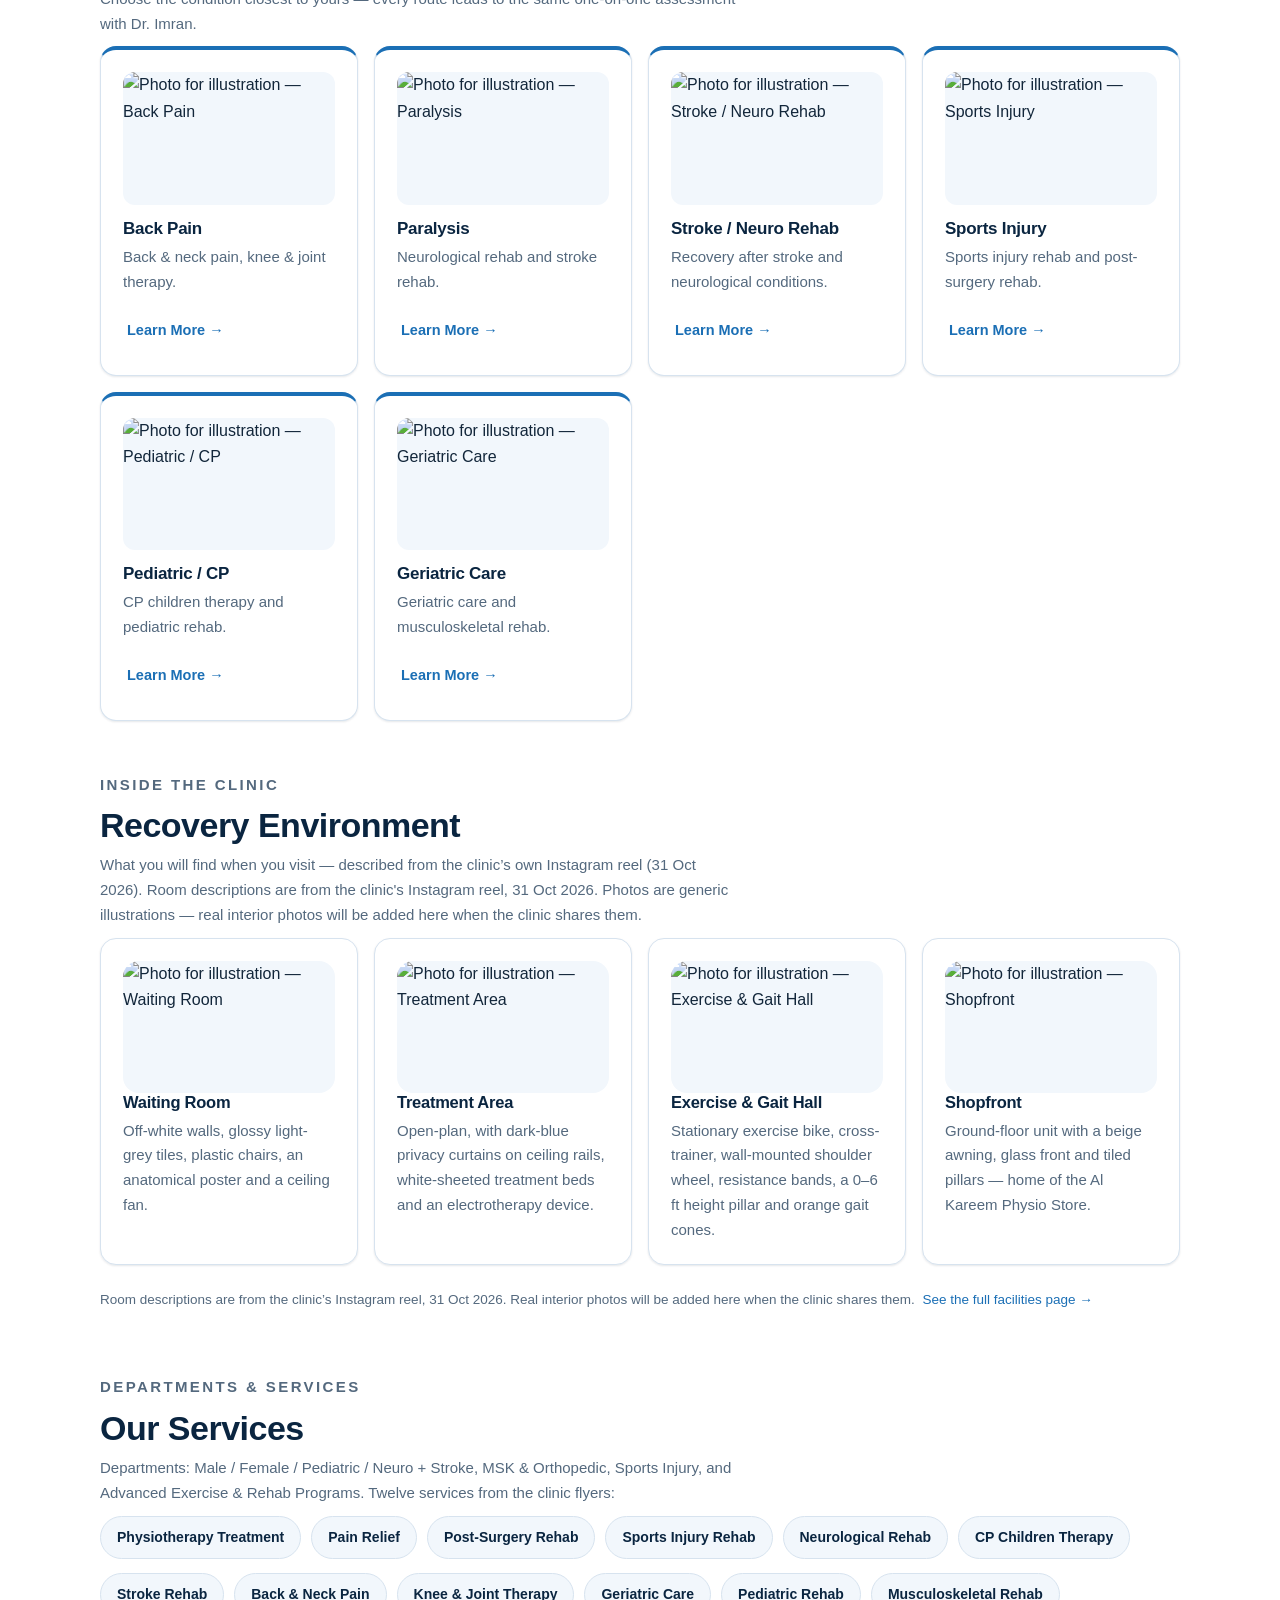
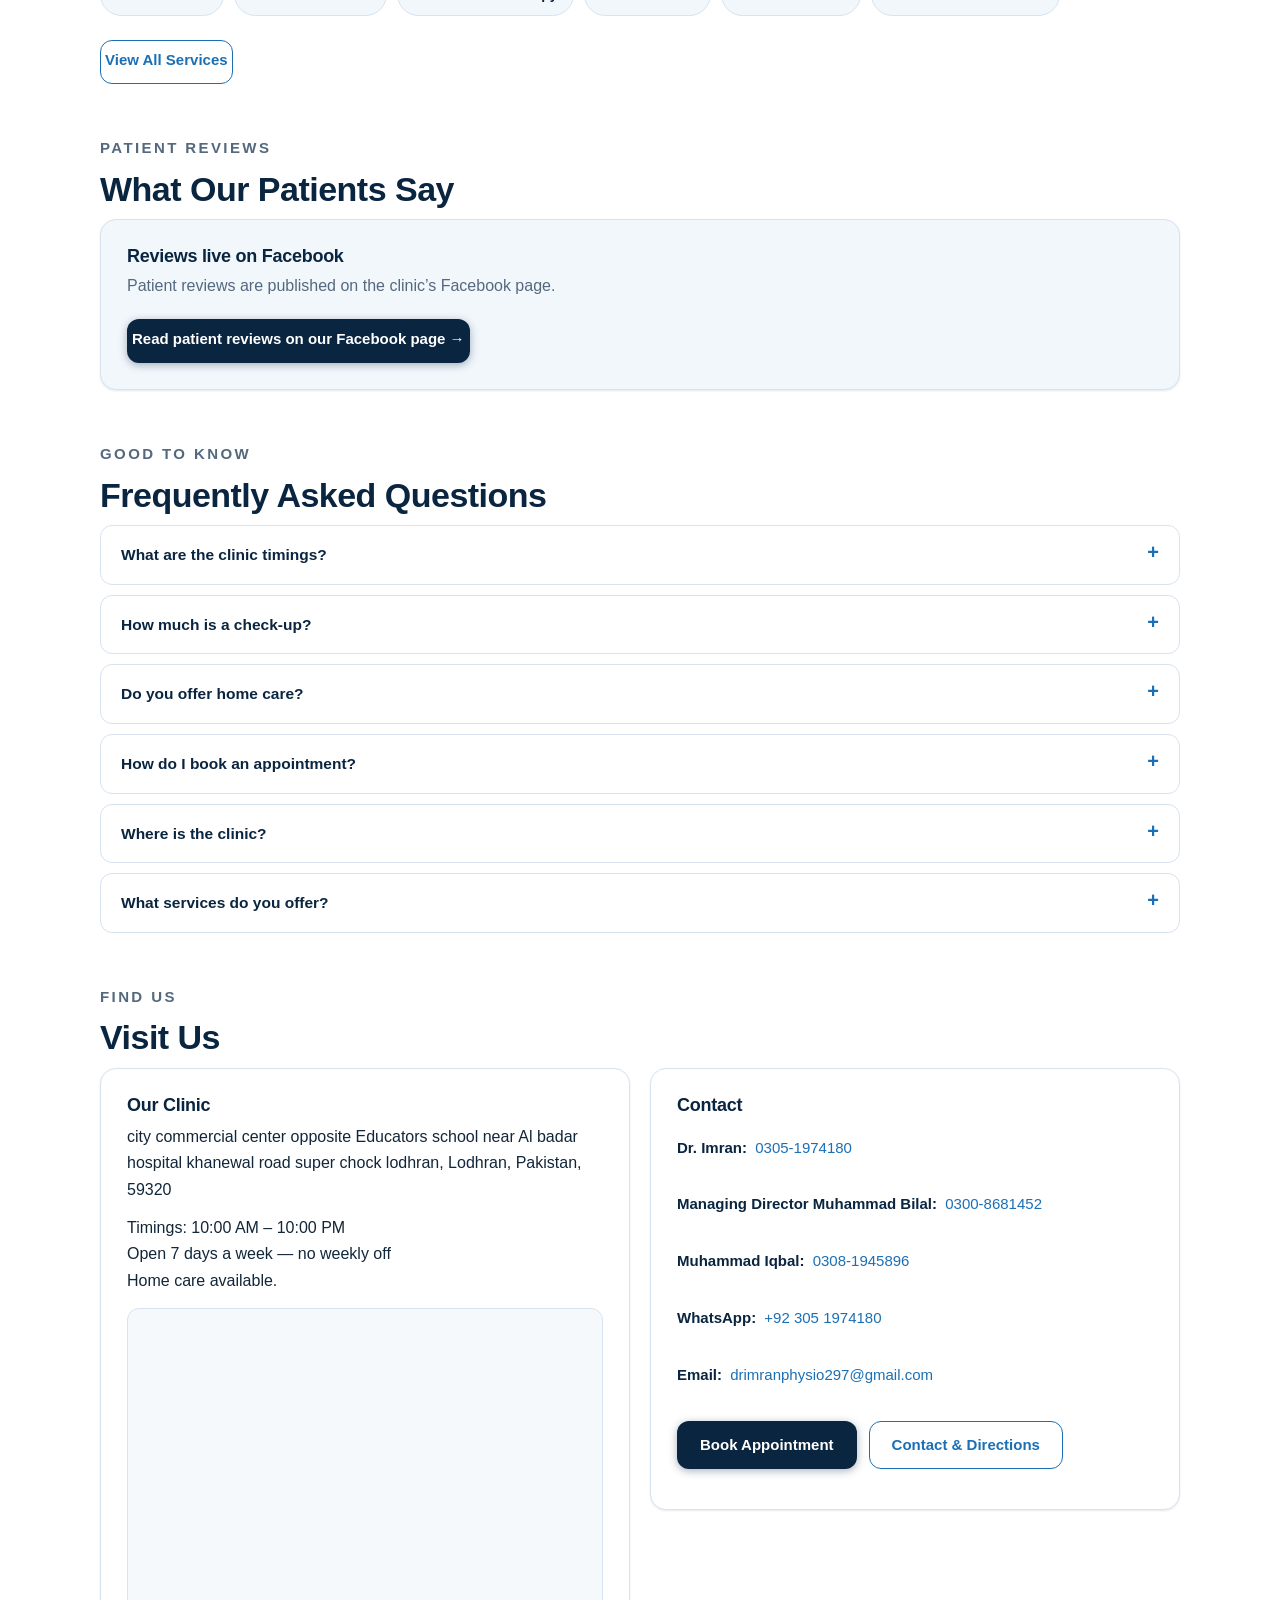
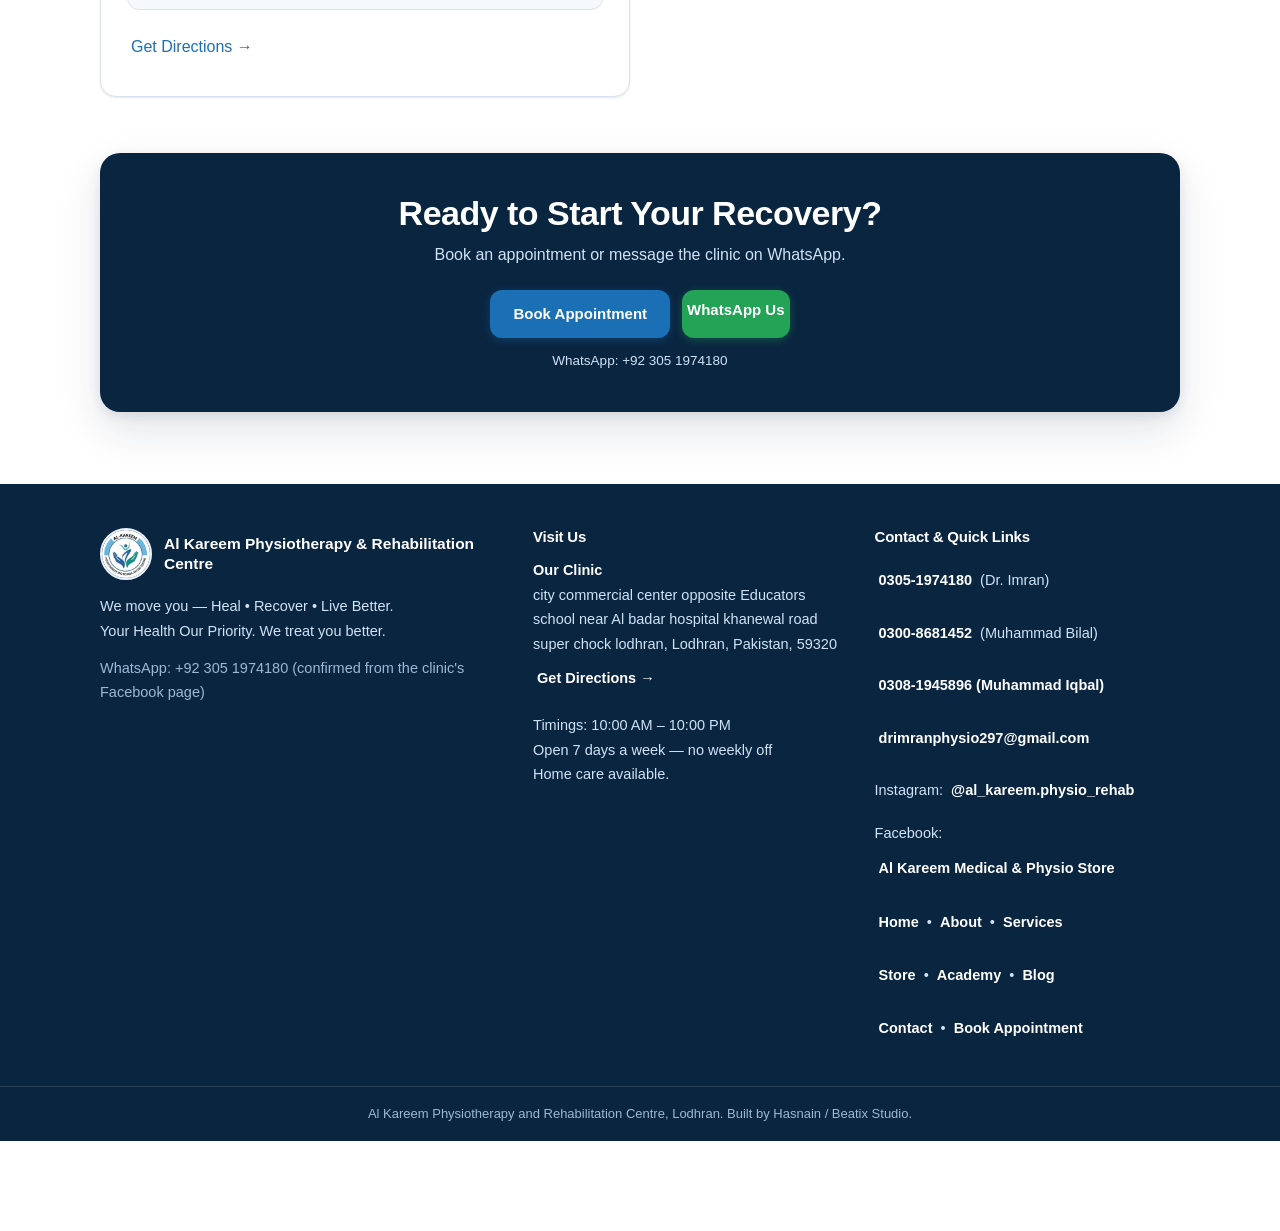
==== commit 35fd427e: "Redesign v2 — user-approved (28 Nov 2026)" ====
--- a/index.html
+++ b/index.html
@@ -4,25 +4,21 @@
 <meta charset="UTF-8">
 <meta name="viewport" content="width=device-width, initial-scale=1.0">
 <title>Home | Al Kareem Physiotherapy &amp; Rehabilitation Centre, Lodhran</title>
-<meta name="description" content="Back pain, paralysis & orthopedic conditions — evidence-based, individualized physiotherapy care with Dr. Muhammad Imran, in Lodhran.">
-<link rel="preconnect" href="https://fonts.googleapis.com">
-<link rel="preconnect" href="https://fonts.gstatic.com" crossorigin>
-<link href="https://fonts.googleapis.com/css2?family=Inter:wght@400;500;600;700;800;900&display=swap" rel="stylesheet">
-<style>:root{--navy:#0a2540;--blue:#1b6fb5;--blue-soft:#e8f1fb;--ink:#12263a;--muted:#54697e;--line:#d7e3ef}</style>
+<meta name="description" content="Back pain, paralysis & orthopedic conditions — evidence-based, individualized physiotherapy care with Dr. Muhammad Imran, in Lodhran. Open 7 days, 10:00 AM – 10:00 PM.">
 <link rel="stylesheet" href="style.css">
 <script src="app.js" defer></script>
 </head>
 <body data-page="home">
 <a class="skip-link" href="#main-content">Skip to main content</a>
 
-<div class="demo-bar"><strong>DEMO PREVIEW</strong> — No real bookings, orders, or payments. Nothing here is live.</div>
-
-<div class="topbar">
+<div class="topbar" id="top">
   <span>Timings: 10:00 AM – 10:00 PM</span>
-  <span aria-hidden="true">&bull;</span>
+  <span class="topbar-dot" aria-hidden="true">&bull;</span>
+  <span>Open 7 days a week</span>
+  <span class="topbar-dot" aria-hidden="true">&bull;</span>
   <a href="tel:03051974180">0305-1974180</a>
-  <span aria-hidden="true">&bull;</span>
-  <span>Main: Super Chowk, Lodhran</span>
+  <span class="topbar-dot" aria-hidden="true">&bull;</span>
+  <span>1 Clinic — Super Chowk, Lodhran</span>
 </div>
 
 <header class="site">
@@ -115,7 +111,8 @@
   <div class="drawer-contact">
     <a href="tel:03051974180">0305-1974180</a> &bull; <a href="tel:03008681452">0300-8681452</a><br>
     Timings: 10:00 AM – 10:00 PM<br>
-    Main: Super Chowk, Lodhran
+    Open 7 days a week<br>
+    1 Clinic — Super Chowk, Lodhran
   </div>
 </aside>
 
@@ -137,8 +134,8 @@
 </aside>
 <!-- ===== HEADER BLOCK — copy ends here ===== -->
 
-<main id="main-content" class="container">
-<section class="hero">
+<main id="main-content">
+  <section class="hero">
     <div class="hero-copy">
       <p class="eyebrow">Physiotherapy &amp; Rehabilitation &mdash; Lodhran</p>
       <h1>Expertise You Can <span class="accent">Trust</span></h1>
@@ -147,11 +144,16 @@
         <a class="btn navy" href="book.html">Book Appointment</a>
         <a class="btn wa-btn" href="https://wa.me/923051974180">Book on WhatsApp</a>
       </div>
-      <p class="note wa-note">WhatsApp: +92 305 1974180 (confirmed from the clinic's Facebook page).</p>
+      <p class="note wa-note">WhatsApp: +92 305 1974180 (confirmed from the clinic&rsquo;s Facebook page).</p>
+      <div class="hero-facts">
+        <span><span class="dot" aria-hidden="true">&#10003;</span> Check-up Rs. 700 &middot; Follow-up Rs. 500</span>
+        <span><span class="dot" aria-hidden="true">&#10003;</span> Open 7 days a week</span>
+        <span><span class="dot" aria-hidden="true">&#10003;</span> Home care available</span>
+      </div>
     </div>
     <figure class="hero-media">
-      <img src="clinic-street.jpg" alt="The clinic's roadside signboard on Khanewal Road, Lodhran" width="640" height="1138">
-      <figcaption>The clinic&rsquo;s roadside board on Khanewal Road &mdash; from the clinic&rsquo;s Instagram reel, 31 Oct 2026.</figcaption>
+      <img src="doctor-web.jpg" alt="Dr. Muhammad Imran, physiotherapist at Al Kareem Physiotherapy and Rehabilitation Centre" width="720" height="1118" fetchpriority="high">
+      <figcaption>Dr. Muhammad Imran — DPT (IUB), MS NMPT (TUM), 4 years' experience.</figcaption>
     </figure>
   </section>
 
@@ -165,26 +167,65 @@
     </ul>
   </section>
 
+  <section class="doctor-strip">
+    <div class="section-head">
+      <p class="eyebrow">Your physiotherapist</p>
+      <h2>Meet Dr. Muhammad Imran</h2>
+    </div>
+    <div class="panel">
+      <div class="specialist-card">
+        <img src="doctor-web.jpg" alt="Dr. Muhammad Imran, physiotherapist at Al Kareem Physiotherapy and Rehabilitation Centre" width="720" height="1118">
+        <div>
+          <h3>Dr. Muhammad Imran</h3>
+          <p class="muted">DPT (IUB), MS NMPT (TUM) &middot; AHPC REG-20261030-18414 &middot; 4 years&rsquo; experience</p>
+          <p>Clinical Director of Al Kareem Physiotherapy &amp; Rehabilitation Centre, Lodhran. He treats back and neck pain, paralysis, stroke and neurological conditions, sports injuries, and pediatric and geriatric rehabilitation — with an individualized plan for every patient.</p>
+          <div class="hero-actions"><a class="btn outline" href="about.html">About Dr. Imran</a> <a class="btn navy" href="book.html">Book Appointment</a></div>
+        </div>
+      </div>
+    </div>
+  </section>
+
   <section class="conditions">
     <div class="section-head">
       <p class="eyebrow">Condition-led care</p>
       <h2>What hurts? Start here.</h2>
+      <p class="section-intro">Choose the condition closest to yours — every route leads to the same one-on-one assessment with Dr. Imran.</p>
     </div>
     <div class="cards">
       <article class="card condition-card">
+        <img class="card-media" src="images/back-neck.jpg" alt="Photo for illustration — Back Pain" loading="lazy">
         <h3>Back Pain</h3>
-        <a class="link-btn" href="services.html">Learn More &rarr;</a>
-      </article>
-      <article class="card condition-card">
+        <p>Back &amp; neck pain, knee &amp; joint therapy.</p>
+        <a class="link-btn" href="services.html">Learn More &rarr;</a>
+      </article>
+      <article class="card condition-card">
+        <img class="card-media" src="images/cond-paralysis.jpg" alt="Photo for illustration — Paralysis" loading="lazy">
         <h3>Paralysis</h3>
-        <a class="link-btn" href="services.html">Learn More &rarr;</a>
-      </article>
-      <article class="card condition-card">
+        <p>Neurological rehab and stroke rehab.</p>
+        <a class="link-btn" href="services.html">Learn More &rarr;</a>
+      </article>
+      <article class="card condition-card">
+        <img class="card-media" src="images/neuro-rehab.jpg" alt="Photo for illustration — Stroke / Neuro Rehab" loading="lazy">
         <h3>Stroke / Neuro Rehab</h3>
-        <a class="link-btn" href="services.html">Learn More &rarr;</a>
-      </article>
-      <article class="card condition-card">
+        <p>Recovery after stroke and neurological conditions.</p>
+        <a class="link-btn" href="services.html">Learn More &rarr;</a>
+      </article>
+      <article class="card condition-card">
+        <img class="card-media" src="images/sports-injury.jpg" alt="Photo for illustration — Sports Injury" loading="lazy">
         <h3>Sports Injury</h3>
+        <p>Sports injury rehab and post-surgery rehab.</p>
+        <a class="link-btn" href="services.html">Learn More &rarr;</a>
+      </article>
+      <article class="card condition-card">
+        <img class="card-media" src="images/pediatric.jpg" alt="Photo for illustration — Pediatric / CP" loading="lazy">
+        <h3>Pediatric / CP</h3>
+        <p>CP children therapy and pediatric rehab.</p>
+        <a class="link-btn" href="services.html">Learn More &rarr;</a>
+      </article>
+      <article class="card condition-card">
+        <img class="card-media" src="images/geriatric.jpg" alt="Photo for illustration — Geriatric Care" loading="lazy">
+        <h3>Geriatric Care</h3>
+        <p>Geriatric care and musculoskeletal rehab.</p>
         <a class="link-btn" href="services.html">Learn More &rarr;</a>
       </article>
     </div>
@@ -192,15 +233,40 @@
 
   <section class="recovery">
     <div class="section-head">
+      <p class="eyebrow">Inside the clinic</p>
       <h2>Recovery Environment</h2>
-    </div>
-    <p class="muted">Photos of the real clinic will appear here once shared &mdash; no stock photos are presented as the clinic.</p>
+      <p class="section-intro">What you will find when you visit — described from the clinic&rsquo;s own Instagram reel (31 Oct 2026). Room descriptions are from the clinic's Instagram reel, 31 Oct 2026. Photos are generic illustrations — real interior photos will be added here when the clinic shares them.</p>
+    </div>
+    <ul class="recovery-grid">
+      <li>
+        <img class="room-photo" src="images/room-waiting.jpg" alt="Photo for illustration — Waiting Room" loading="lazy">
+        <h3>Waiting Room</h3>
+        <p>Off-white walls, glossy light-grey tiles, plastic chairs, an anatomical poster and a ceiling fan.</p>
+      </li>
+      <li>
+        <img class="room-photo" src="images/room-treatment.jpg" alt="Photo for illustration — Treatment Area" loading="lazy">
+        <h3>Treatment Area</h3>
+        <p>Open-plan, with dark-blue privacy curtains on ceiling rails, white-sheeted treatment beds and an electrotherapy device.</p>
+      </li>
+      <li>
+        <img class="room-photo" src="images/rehab-gym.jpg" alt="Photo for illustration — Exercise &amp; Gait Hall" loading="lazy">
+        <h3>Exercise &amp; Gait Hall</h3>
+        <p>Stationary exercise bike, cross-trainer, wall-mounted shoulder wheel, resistance bands, a 0&ndash;6 ft height pillar and orange gait cones.</p>
+      </li>
+      <li>
+        <img class="room-photo" src="images/room-shopfront.jpg" alt="Photo for illustration — Shopfront" loading="lazy">
+        <h3>Shopfront</h3>
+        <p>Ground-floor unit with a beige awning, glass front and tiled pillars — home of the Al Kareem Physio Store.</p>
+      </li>
+    </ul>
+    <p class="recovery-note">Room descriptions are from the clinic&rsquo;s Instagram reel, 31 Oct 2026. Real interior photos will be added here when the clinic shares them. <a href="facilities.html">See the full facilities page &rarr;</a></p>
   </section>
 
   <section class="services-preview">
     <div class="section-head">
+      <p class="eyebrow">Departments &amp; services</p>
       <h2>Our Services</h2>
-      <p class="section-intro">Twelve services from the clinic flyers.</p>
+      <p class="section-intro">Departments: Male / Female / Pediatric / Neuro + Stroke, MSK &amp; Orthopedic, Sports Injury, and Advanced Exercise &amp; Rehab Programs. Twelve services from the clinic flyers:</p>
     </div>
     <ul class="chips">
       <li class="chip">Physiotherapy Treatment</li>
@@ -210,8 +276,8 @@
       <li class="chip">Neurological Rehab</li>
       <li class="chip">CP Children Therapy</li>
       <li class="chip">Stroke Rehab</li>
-      <li class="chip">Back & Neck Pain</li>
-      <li class="chip">Knee & Joint Therapy</li>
+      <li class="chip">Back &amp; Neck Pain</li>
+      <li class="chip">Knee &amp; Joint Therapy</li>
       <li class="chip">Geriatric Care</li>
       <li class="chip">Pediatric Rehab</li>
       <li class="chip">Musculoskeletal Rehab</li>
@@ -221,52 +287,72 @@
 
   <section class="testimonials">
     <div class="section-head">
+      <p class="eyebrow">Patient reviews</p>
       <h2>What Our Patients Say</h2>
     </div>
     <div class="panel reviews-fallback">
-      <h3>What our patients say</h3>
+      <h3>Reviews live on Facebook</h3>
       <p>Patient reviews are published on the clinic&rsquo;s Facebook page.</p>
-      <p><a class="btn navy" href="https://facebook.com/people/Al-Kareem-Medical-Physio-Store/100086538205155/" target="_blank" rel="noopener">Read them on Facebook &rarr;</a></p>
-    </div>
-  </section>
-
-  <section class="faq">
-    <div class="section-head">
+      <p><a class="btn navy" href="https://facebook.com/people/Al-Kareem-Medical-Physio-Store/100086538205155/" target="_blank" rel="noopener">Read patient reviews on our Facebook page &rarr;</a></p>
+    </div>
+  </section>
+
+  <section class="faq-section">
+    <div class="section-head">
+      <p class="eyebrow">Good to know</p>
       <h2>Frequently Asked Questions</h2>
     </div>
-    <details class="faq">
-      <summary>What happens on my first visit?</summary>
-      <p>Please ask at the clinic or message us on WhatsApp &mdash; the team will confirm.</p>
-    </details>
-    <details class="faq">
-      <summary>Do I need a doctor&rsquo;s referral?</summary>
-      <p>Please ask at the clinic or message us on WhatsApp &mdash; the team will confirm.</p>
-    </details>
-    <details class="faq">
-      <summary>How long is a session?</summary>
-      <p>Please ask at the clinic or message us on WhatsApp &mdash; the team will confirm.</p>
-    </details>
-    <details class="faq">
-      <summary>Do you offer home care?</summary>
-      <p>Yes &mdash; home care is available.</p>
-    </details>
-    <details class="faq">
-      <summary>What should I bring to my appointment?</summary>
-      <p>Please ask at the clinic or message us on WhatsApp &mdash; the team will confirm.</p>
-    </details>
+    <div class="faq-list">
+      <details class="faq">
+        <summary>What are the clinic timings?</summary>
+        <p>The clinic is open 10:00 AM – 10:00 PM, 7 days a week — there is no weekly off.</p>
+      </details>
+      <details class="faq">
+        <summary>How much is a check-up?</summary>
+        <p>Check-up fee is Rs. 700 and follow-up fee is Rs. 500, as shown on the fee notice in the clinic&rsquo;s reel.</p>
+      </details>
+      <details class="faq">
+        <summary>Do you offer home care?</summary>
+        <p>Yes — home care is available. Call 0305-1974180 or message on WhatsApp to arrange it.</p>
+      </details>
+      <details class="faq">
+        <summary>How do I book an appointment?</summary>
+        <p>Call 0305-1974180, message the clinic on WhatsApp (+92 305 1974180), or fill in the booking form on this site. The online form is a preview, so please confirm your slot by call or WhatsApp.</p>
+      </details>
+      <details class="faq">
+        <summary>Where is the clinic?</summary>
+        <p>city commercial center opposite Educators school near Al badar hospital khanewal road super chock lodhran, Lodhran, Pakistan, 59320 — at Super Chowk, Lodhran. <a href="https://www.google.com/maps/dir/29.5260109,71.6148191/Al-Kareem+Physiotherapy+and+Rehabilitation,+City+Commercial+Center,+Super+Chowk,+near+Al-Badr+Orthopedic+Hospital,+Lodhr%C4%81n,+59320,+Pakistan/@29.3739324,71.7503853,15952m/data=!3m2!1e3!4b1!4m10!4m9!1m1!4e1!1m5!1m1!1s0x393b9f002cf3f8af:0xa4c2ab6760b48bb6!2m2!1d71.6392052!2d29.519655!3e9?entry=ttu&amp;g_ep=EgoyMDI2MTExOC4xIKXMDSoASAFQAw%3D%3D" target="_blank" rel="noopener">Get Directions &rarr;</a></p>
+      </details>
+      <details class="faq">
+        <summary>What services do you offer?</summary>
+        <p>Departments cover Male / Female / Pediatric / Neuro + Stroke, MSK &amp; Orthopedic, Sports Injury, and Advanced Exercise &amp; Rehab Programs — including back and neck pain, paralysis and stroke rehab, post-surgery rehab, and pediatric and geriatric care. <a href="services.html">See all services &rarr;</a></p>
+      </details>
+    </div>
   </section>
 
   <section class="branches">
     <div class="section-head">
+      <p class="eyebrow">Find us</p>
       <h2>Visit Us</h2>
     </div>
     <div class="split">
       <article class="panel branch-card">
-        <h3>Visit Us</h3>
+        <h3>Our Clinic</h3>
         <p>city commercial center opposite Educators school near Al badar hospital khanewal road super chock lodhran, Lodhran, Pakistan, 59320</p>
-        <p>Timings: 10:00 AM – 10:00 PM</p>
+        <p>Timings: 10:00 AM – 10:00 PM<br>Open 7 days a week — no weekly off<br>Home care available.</p>
         <div class="map-frame"><iframe title="Map — Al Kareem Physiotherapy and Rehabilitation Centre, Super Chowk, Lodhran" src="https://maps.google.com/maps?q=29.519655,71.6392052&amp;output=embed" loading="lazy" referrerpolicy="no-referrer-when-downgrade" allowfullscreen></iframe></div>
-        <p><a href="https://www.google.com/maps/dir/29.5260109,71.6148191/Al-Kareem+Physiotherapy+and+Rehabilitation,+City+Commercial+Center,+Super+Chowk,+near+Al-Badr+Orthopedic+Hospital,+Lodhr%C4%81n,+59320,+Pakistan/@29.3739324,71.7503853,15952m/data=!3m2!1e3!4b1!4m10!4m9!1m1!4e1!1m5!1m1!1s0x393b9f002cf3f8af:0xa4c2ab6760b48bb6!2m2!1d71.6392052!2d29.519655!3e9?entry=ttu&amp;g_ep=EgoyMDI2MTExOC4xIKXMDSoASAFQAw%3D%3D">Get Directions &rarr;</a></p>
+        <p><a href="https://www.google.com/maps/dir/29.5260109,71.6148191/Al-Kareem+Physiotherapy+and+Rehabilitation,+City+Commercial+Center,+Super+Chowk,+near+Al-Badr+Orthopedic+Hospital,+Lodhr%C4%81n,+59320,+Pakistan/@29.3739324,71.7503853,15952m/data=!3m2!1e3!4b1!4m10!4m9!1m1!4e1!1m5!1m1!1s0x393b9f002cf3f8af:0xa4c2ab6760b48bb6!2m2!1d71.6392052!2d29.519655!3e9?entry=ttu&amp;g_ep=EgoyMDI2MTExOC4xIKXMDSoASAFQAw%3D%3D" target="_blank" rel="noopener">Get Directions &rarr;</a></p>
+      </article>
+      <article class="panel">
+        <h3>Contact</h3>
+        <ul class="contact-details">
+          <li><strong>Dr. Imran:</strong> <a href="tel:03051974180">0305-1974180</a></li>
+          <li><strong>Managing Director Muhammad Bilal:</strong> <a href="tel:03008681452">0300-8681452</a></li>
+          <li><strong>Muhammad Iqbal:</strong> <a href="tel:03081945896">0308-1945896</a></li>
+          <li><strong>WhatsApp:</strong> <a href="https://wa.me/923051974180">+92 305 1974180</a></li>
+          <li><strong>Email:</strong> <a href="mailto:drimranphysio297@gmail.com">drimranphysio297@gmail.com</a></li>
+        </ul>
+        <div class="hero-actions"><a class="btn navy" href="book.html">Book Appointment</a> <a class="btn outline" href="contact.html">Contact &amp; Directions</a></div>
       </article>
     </div>
   </section>
@@ -323,9 +409,10 @@
       </ul>
     </div>
   </div>
-  <div class="bottom">Demo preview — Al Kareem Physiotherapy and Rehabilitation Centre, Lodhran. Built by Hasnain / Beatix Studio.</div>
+  <div class="bottom">Al Kareem Physiotherapy and Rehabilitation Centre, Lodhran. Built by Hasnain / Beatix Studio.</div>
 </footer>
 
 
+<a class="back-to-top" href="#top" aria-label="Back to top"><svg viewBox="0 0 24 24" fill="none" stroke="currentColor" stroke-width="2.4" stroke-linecap="round" stroke-linejoin="round" aria-hidden="true"><path d="M12 19V5"/><path d="M5 12l7-7 7 7"/></svg></a>
 </body>
 </html>
--- a/style.css
+++ b/style.css
@@ -1,818 +1,1056 @@
 /* ==========================================================================
-   Al Kareem Physiotherapy & Rehabilitation Centre — Shared Stylesheet
-   Demo build (static). Design base: VIDEO light identity (navy / blue / white).
-   Source of truth: platform/phase-1/design-system.md (followed exactly).
-   DO NOT use the v4 dark theme. NO bone animation anywhere.
-   Font: Inter only. Container max-width 1100px. Breakpoint: 680px.
+   Al Kareem Physiotherapy & Rehabilitation Centre — redesign-v2 stylesheet
+   LIGHT premium medical theme. Navy #0a2540 + blue #1b6fb5 + white.
+   System font stack only (no web fonts — renders identically offline).
+   One stylesheet for all 13 pages. Class names are the shared contract:
+   page builders reuse these classes; app.js hooks are listed in
+   DESIGN-GUIDE.md and must keep working with this file unchanged.
    ========================================================================== */
 
-/* ---------- 1. Tokens (design-system §1) ---------- */
+/* ---------- 1. Design tokens ---------- */
 :root {
+  /* Colour */
   --navy: #0a2540;
-  --navy-2: #103a5c;
+  --navy-2: #123a5f;
+  --navy-3: #1d4e79;
   --blue: #1b6fb5;
+  --blue-dark: #155a92;
   --blue-soft: #e8f1fb;
-  --blue-pale: #f2f7fd;
+  --blue-pale: #f2f7fc;
   --sky: #dbeafe;
   --ink: #12263a;
   --muted: #54697e;
+  --muted-2: #7a8fa3;
   --line: #d7e3ef;
-  --card: #ffffff;
-  --radius: 16px;
-  --wa: #25d366;
-  --wa-hover: #1eb856;
-  --page-bg: #f4f8fc;
-  --hero-1: #eaf3fc;
-  --input-bg: #fbfdfc;
-  --input-border: #c4d5e6;
-  --on-navy: #c8d9ea;
-  --on-navy-faint: #8fa9c2;
-  --chip-border: #d5e6f5;
-  --card-hover-border: #b7d3ec;
-  --photo-grad-1: #e2edf8;
-  --photo-grad-2: #f6f8fb;
-  --photo-text: #5b7a99;
-  --photo-border: #9ab8d4;
-  --star: #f5a623;
-  --demo-tag-bg: #ffd166;
-  --demo-tag-text: #4a3600;
-  --demo-bar-bg: #fff3cd;
-  --demo-bar-text: #664d03;
-  --demo-bar-border: #ffecb5;
-  --needed-bg: #fdecec;
-  --needed-text: #a10000;
-  --needed-border: #d33;
-  --success-dark: #15803d;
-  --success-bg: #dcfce7;
-  --shadow-header: 0 1px 0 var(--line), 0 8px 24px rgba(10, 37, 64, .08);
-  --shadow-btn: 0 8px 18px rgba(27, 111, 181, .28);
-  --shadow-btn-wa: 0 8px 18px rgba(37, 211, 102, .35);
-  --shadow-card-hover: 0 16px 32px rgba(10, 37, 64, .12);
-  --shadow-form: 0 14px 30px rgba(10, 37, 64, .08);
-  --shadow-signin: 0 16px 36px rgba(10, 37, 64, .1);
-  --shadow-hero-circle: 0 18px 40px rgba(10, 37, 64, .22);
-  --shadow-wa-float: 0 10px 24px rgba(37, 211, 102, .45);
-  --shadow-sticky-bar: 0 -8px 24px rgba(10, 37, 64, .12);
-  --shadow-focus: 0 0 0 3px rgba(27, 111, 181, .14);
-}
-
-/* ---------- 2. Reset / base / typography (§2) ---------- */
-* { box-sizing: border-box; margin: 0; padding: 0; }
-html { -webkit-text-size-adjust: 100%; }
+  --line-soft: #e8eff6;
+  --bg: #ffffff;
+  --bg-soft: #f6f9fc;
+  --bg-warm: #fbfdff;
+  --wa: #22a355;
+  --wa-hover: #1b8a47;
+  --wa-soft: #e6f7ec;
+  --gold: #b7791f;
+  --error: #a10000;
+  --error-bg: #fdecec;
+  --error-border: #d33;
+  --ok: #157347;
+  --ok-bg: #e6f4ea;
+  --on-navy: #ffffff;
+
+  /* Type — system stack only */
+  --font: -apple-system, BlinkMacSystemFont, "Segoe UI", Roboto,
+    "Helvetica Neue", Arial, sans-serif;
+  --font-size: 16px;
+  --line-body: 1.65;
+  --line-head: 1.18;
+
+  /* Spacing scale */
+  --s-1: 4px;
+  --s-2: 8px;
+  --s-3: 12px;
+  --s-4: 16px;
+  --s-5: 20px;
+  --s-6: 24px;
+  --s-7: 32px;
+  --s-8: 40px;
+  --s-9: 48px;
+  --s-10: 64px;
+
+  /* Radii */
+  --r-sm: 8px;
+  --r: 12px;
+  --r-lg: 16px;
+  --r-xl: 20px;
+  --r-pill: 999px;
+
+  /* Shadows */
+  --shadow-sm: 0 1px 2px rgba(10, 37, 64, .06), 0 1px 3px rgba(10, 37, 64, .05);
+  --shadow: 0 2px 6px rgba(10, 37, 64, .07), 0 8px 24px rgba(10, 37, 64, .07);
+  --shadow-lg: 0 4px 12px rgba(10, 37, 64, .09), 0 18px 44px rgba(10, 37, 64, .12);
+  --shadow-btn: 0 2px 8px rgba(27, 111, 181, .35);
+  --shadow-btn-wa: 0 2px 8px rgba(34, 163, 85, .35);
+  --shadow-focus: 0 0 0 3px rgba(27, 111, 181, .22);
+
+  --container: 1120px;
+  --header-h: 76px;
+}
+
+/* ---------- 2. Base / reset ---------- */
+*, *::before, *::after { box-sizing: border-box; }
+/* Author display rules (e.g. .product-card flex) must not defeat the hidden
+   attribute that app.js uses for store search / category filtering. */
+[hidden] { display: none !important; }
+html { -webkit-text-size-adjust: 100%; scroll-behavior: smooth; }
 body {
-  font-family: "Inter", system-ui, -apple-system, "Segoe UI", Roboto, Arial, sans-serif;
-  background: var(--page-bg);
+  margin: 0;
+  font-family: var(--font);
+  font-size: var(--font-size);
+  line-height: var(--line-body);
   color: var(--ink);
-  font-size: 16px;
-  line-height: 1.6;
-  -webkit-font-smoothing: antialiased;
+  background: var(--bg);
 }
 body.no-scroll { overflow: hidden; }
-h1, h2, h3, h4 { font-weight: 800; line-height: 1.2; letter-spacing: -.015em; color: var(--navy); }
-h1 { font-size: clamp(30px, 6.5vw, 46px); }
-h2 { font-size: clamp(25px, 5vw, 34px); }
+h1, h2, h3, h4 {
+  font-weight: 800;
+  line-height: var(--line-head);
+  letter-spacing: -.015em;
+  color: var(--navy);
+  margin: 0 0 10px;
+}
+h1 { font-size: clamp(32px, 5.6vw, 48px); }
+h2 { font-size: clamp(25px, 4.4vw, 34px); }
 h3 { font-size: 18px; }
-p { margin-bottom: 10px; }
+h4 { font-size: 16px; }
+p { margin: 0 0 12px; }
 p:last-child { margin-bottom: 0; }
-a { color: var(--blue); }
+a { color: var(--blue); text-decoration: none; }
 a:hover { color: var(--navy-2); text-decoration: underline; }
-img { max-width: 100%; height: auto; }
-ul, ol { padding-left: 20px; }
-button { font-family: inherit; }
-input, select, textarea { font-family: inherit; }
-
-/* Focus — same everywhere: 3px solid blue, offset 2px (§7.5) */
-:focus-visible { outline: 3px solid var(--blue); outline-offset: 2px; }
-input:focus, select:focus, textarea:focus { outline: none; border-color: var(--blue); box-shadow: var(--shadow-focus); }
-
-/* Skip link — first in tab order on every page */
+img { max-width: 100%; height: auto; display: block; }
+ul, ol { padding-left: 20px; margin: 0 0 12px; }
+li { margin-bottom: 4px; }
+button { font-family: inherit; cursor: pointer; }
+input, select, textarea { font-family: inherit; font-size: 15px; color: var(--ink); }
+input:focus, select:focus, textarea:focus {
+  outline: none; border-color: var(--blue); box-shadow: var(--shadow-focus);
+}
+input[aria-invalid="true"], select[aria-invalid="true"], textarea[aria-invalid="true"] {
+  border-color: var(--error-border);
+}
+::selection { background: var(--blue-soft); color: var(--navy); }
+
 .skip-link {
-  position: absolute; left: 16px; top: -60px; z-index: 100;
+  position: absolute; left: 12px; top: -60px; z-index: 200;
   background: var(--navy); color: #fff; font-weight: 700; font-size: 14px;
-  padding: 10px 16px; border-radius: 10px; text-decoration: none;
-  transition: top .15s ease;
+  padding: 11px 16px; border-radius: var(--r-sm); transition: top .15s ease;
 }
 .skip-link:focus { top: 12px; color: #fff; text-decoration: none; }
-
 .visually-hidden {
-  position: absolute; width: 1px; height: 1px; padding: 0; margin: -1px;
-  overflow: hidden; clip: rect(0 0 0 0); white-space: nowrap; border: 0;
-}
-
-.container { max-width: 1100px; margin: 0 auto; padding: 0 18px; }
-main { max-width: 1100px; margin: 0 auto; padding: 0 18px 70px; }
-
-/* Eyebrow / kicker */
+  position: absolute; width: 1px; height: 1px; margin: -1px;
+  clip-path: inset(50%); overflow: hidden; white-space: nowrap;
+}
+
+.container { max-width: var(--container); margin: 0 auto; padding: 0 20px; }
+main { max-width: var(--container); margin: 0 auto; padding: 0 20px 72px; }
+/* Skip-link target: clear of the sticky header (audit finding 5). Mobile
+   header is brand-row only (~60px); desktop adds the nav row (~136px). */
+#main-content { scroll-margin-top: 96px; }
+@media (min-width: 681px) { #main-content { scroll-margin-top: 152px; } }
+.muted { color: var(--muted); }
+.small { font-size: 13.5px; }
+.big { font-size: 18px; }
+.note { font-size: 13.5px; color: var(--muted); }
+.accent { color: var(--blue); }
+
+/* Eyebrow + section headers — one pattern for every page */
 .eyebrow, .kicker {
-  font-size: 12px; font-weight: 800; letter-spacing: .16em;
-  text-transform: uppercase; color: var(--blue);
-}
-.section-head { margin: 46px 0 8px; }
+  margin: 0 0 8px; font-size: 12px; font-weight: 800;
+  letter-spacing: .16em; text-transform: uppercase; color: var(--blue);
+}
+.section-head { margin: 52px 0 10px; }
 .section-head.center { text-align: center; }
-.section-head h2 { margin: 6px 0 8px; }
-.section-head p { color: var(--muted); font-size: 14.5px; max-width: 640px; }
+.section-head h2 { margin: 4px 0 8px; }
+.section-head p { color: var(--muted); font-size: 15px; max-width: 640px; }
 .section-head.center p { margin: 0 auto; }
-.lead { font-size: 16px; color: var(--muted); max-width: 520px; }
-
-/* ---------- Badges ---------- */
-/* Placeholder badge — retired: no placeholder text may appear on the live site. */
-.needed {
-  display: inline-block; background: var(--needed-bg); color: var(--needed-text);
-  border: 1px dashed var(--needed-border); border-radius: 999px;
-  padding: 1px 10px; font-size: 12px; font-weight: 700; white-space: nowrap;
-}
-/* DEMO SAMPLE tag (LMS demo data) */
-.demo-tag {
-  background: var(--demo-tag-bg); color: var(--demo-tag-text);
-  font-size: 11px; font-weight: 800; letter-spacing: .06em;
-  padding: 3px 10px; border-radius: 999px; text-transform: uppercase;
-  vertical-align: middle; white-space: nowrap;
-}
-
-/* ---------- 3. Buttons (§3.1) ---------- */
+.section-intro { color: var(--muted); font-size: 15px; max-width: 640px; }
+.lead { font-size: 17px; color: var(--muted); max-width: 540px; }
+.page-head { padding: 36px 0 8px; }
+.page-head h1 { margin-bottom: 8px; }
+.page-head p { color: var(--muted); max-width: 680px; font-size: 16.5px; }
+.breadcrumb { font-size: 13.5px; color: var(--muted); margin-bottom: 10px; }
+.breadcrumb a {
+  display: inline-block; min-width: 44px; min-height: 44px; padding: 10px 4px;
+  font-weight: 600;
+}
+
+/* ---------- 3. Buttons, links, badges ---------- */
 .btn {
   display: inline-flex; align-items: center; justify-content: center; gap: 8px;
-  background: var(--blue); color: #fff; border: none;
-  padding: 12px 22px; border-radius: 10px;
+  min-height: 48px; padding: 12px 22px;
+  background: var(--blue); color: #fff;
   font-size: 15px; font-weight: 700; line-height: 1.2;
-  min-height: 44px; cursor: pointer; text-decoration: none;
-  box-shadow: var(--shadow-btn);
+  border: 1.5px solid transparent; border-radius: var(--r);
+  box-shadow: var(--shadow-btn); text-decoration: none;
   transition: background .15s ease, transform .15s ease, box-shadow .15s ease;
 }
-.btn:hover { background: var(--navy-2); transform: translateY(-2px); color: #fff; text-decoration: none; }
-.btn.navy { background: var(--navy); }
+.btn:hover { background: var(--blue-dark); color: #fff; text-decoration: none; transform: translateY(-1px); }
+.btn.navy { background: var(--navy); box-shadow: 0 2px 8px rgba(10, 37, 64, .35); }
 .btn.navy:hover { background: var(--navy-2); }
-/* WhatsApp — Option A (§7.5): NAVY text on green. White text on green FAILS contrast. */
-.btn.wa-btn { background: var(--wa); color: var(--navy); box-shadow: var(--shadow-btn-wa); }
-.btn.wa-btn:hover { background: var(--wa-hover); color: var(--navy); }
+.btn.wa-btn { background: var(--wa); box-shadow: var(--shadow-btn-wa); }
+.btn.wa-btn:hover { background: var(--wa-hover); }
 .btn.outline {
-  background: #fff; color: var(--navy); border: 2px solid var(--navy);
-  box-shadow: none;
+  background: #fff; color: var(--blue); border-color: var(--blue); box-shadow: none;
 }
 .btn.outline:hover { background: var(--blue-soft); color: var(--navy); }
-.btn.small { padding: 9px 16px; font-size: 13.5px; min-height: 44px; }
+.btn.small { padding: 10px 16px; font-size: 15px; min-height: 44px; }
 .btn.block { width: 100%; }
 .btn:disabled, .btn[disabled] { opacity: .45; box-shadow: none; cursor: not-allowed; transform: none; }
 .btn .book-short { display: none; }
-
-.btn:focus-visible, .link-btn:focus-visible, nav.main-nav a:focus-visible, .icon-btn:focus-visible {
+.btn:focus-visible, .link-btn:focus-visible, nav.main-nav a:focus-visible,
+.icon-btn:focus-visible, .chip:focus-visible,
+footer a:focus-visible, .drawer-nav a:focus-visible,
+.cat-chips button:focus-visible, .qty-btn:focus-visible,
+.cart-item-remove:focus-visible, details.faq summary:focus-visible,
+.admin-sidebar a:focus-visible, .account-item:focus-visible,
+.account-panel a:focus-visible, .back-to-top:focus-visible {
   outline: 3px solid rgba(27, 111, 181, .45); outline-offset: 2px;
 }
 
-/* Ghost / text link */
 .link-btn {
-  background: none; border: none; color: var(--blue);
-  font-weight: 700; font-size: 14px; cursor: pointer;
-  padding: 0; margin-top: 10px; min-height: 44px;
-  display: inline-flex; align-items: center;
+  display: inline-flex; align-items: center; min-height: 44px; padding: 10px 4px;
+  background: none; border: none;
+  color: var(--blue); font-weight: 700; font-size: 14.5px;
 }
 .link-btn:hover { text-decoration: underline; }
 
-/* Icon button — 44px minimum touch target (§7.5) */
+/* In-page links: primary actions (phone / email / WhatsApp) get a full 44px
+   tap target; every other in-page link gets >=8px vertical padding so its
+   hit area is never a bare 16px line of text. (Buttons keep their own
+   padding: .btn / .link-btn / .search-result outrank this rule.) */
+main a[href^="tel:"], main a[href^="mailto:"], main a[href*="wa.me"] {
+  display: inline-block; min-height: 44px; padding: 10px 4px;
+}
+main a { padding-top: 8px; padding-bottom: 8px; }
+/* Links that end a paragraph / list item are usually standalone CTAs
+   (See all services, Get Directions, source links): full 44px target. */
+main p > a:last-child, main li > a:last-child {
+  display: inline-block; min-width: 44px; min-height: 44px; padding: 10px 4px;
+}
+
 .icon-btn {
-  position: relative; width: 44px; height: 44px; flex: none;
-  border-radius: 50%; border: 1.5px solid var(--line); background: #fff;
-  color: var(--navy); cursor: pointer;
   display: inline-flex; align-items: center; justify-content: center;
-  transition: background .15s ease, border-color .15s ease;
+  width: 44px; height: 44px; flex: none;
+  background: #fff; border: 1.5px solid var(--line); border-radius: 50%;
+  color: var(--navy);
 }
 .icon-btn:hover { background: var(--blue-soft); border-color: var(--blue); }
 .icon-btn svg { width: 20px; height: 20px; }
 
-/* Cart count badge — hidden when 0, "99+" for >= 100 (§4.4) */
 .cart-count {
-  position: absolute; top: -4px; right: -4px;
-  min-width: 18px; height: 18px; padding: 0 4px;
-  background: var(--blue); color: #fff;
-  font-size: 11px; font-weight: 800; line-height: 18px; text-align: center;
-  border-radius: 999px; border: 2px solid #fff;
+  position: absolute; top: -6px; right: -6px;
+  min-width: 19px; height: 19px; padding: 0 5px;
+  background: var(--blue); color: #fff; border-radius: var(--r-pill);
+  font-size: 11px; font-weight: 800; line-height: 19px; text-align: center;
+  border: 2px solid #fff;
 }
 .cart-count[hidden] { display: none; }
-
-/* Google sign-in — style only. DO NOT render the button live until the
-   keep/remove decision (content-inventory open question 2) is made. */
-.google-btn {
-  width: 100%; background: #fff; border: 1.5px solid var(--line);
-  color: var(--ink); padding: 12px; border-radius: 10px;
-  font-size: 15px; font-weight: 700; cursor: pointer; margin-top: 12px;
-  min-height: 44px;
-}
-.google-btn:hover { background: var(--blue-pale); }
-
-/* ---------- 4. Demo bar / topbar / header / nav (§3.12, §4) ---------- */
-.demo-bar {
-  background: var(--demo-bar-bg); color: var(--demo-bar-text);
-  text-align: center; padding: 8px 16px; font-size: 13px; font-weight: 600;
-  letter-spacing: .01em;
-  border-bottom: 1px solid var(--demo-bar-border);
-}
+button[data-cart-open] { position: relative; }
+
+/* Pills, tags, badges */
+.tag, .demo-tag, .pill-note {
+  display: inline-block; padding: 2px 10px; font-size: 11.5px; font-weight: 800;
+  letter-spacing: .05em; border-radius: var(--r-pill);
+  background: var(--blue-soft); color: var(--blue-dark);
+  border: 1px solid var(--line); white-space: normal; overflow-wrap: anywhere;
+}
+.tag.green, .demo-tag { background: var(--wa-soft); color: var(--ok); border-color: #bfe6cc; }
+.tag.amber { background: #fdf3e0; color: var(--gold); border-color: #f0d9a8; }
+.status-pill {
+  display: inline-block; padding: 3px 12px; font-size: 12.5px; font-weight: 700;
+  border-radius: var(--r-pill); border: 1px solid var(--line);
+  background: var(--bg-soft); color: var(--muted);
+}
+.status-pill.is-ok { background: var(--ok-bg); color: var(--ok); border-color: #bfe6cc; }
+.status-pill.is-error { background: var(--error-bg); color: var(--error); border-color: var(--error-border); }
+.count {
+  display: inline-block; min-width: 26px; padding: 2px 8px; text-align: center;
+  background: var(--navy); color: #fff; border-radius: var(--r-pill);
+  font-size: 13px; font-weight: 800;
+}
+
+/* ---------- 4. Topbar + sticky header ---------- */
 .topbar {
-  background: var(--navy); color: var(--on-navy); font-size: 12.5px;
-  padding: 8px 16px; display: flex; flex-wrap: wrap; gap: 6px 18px;
-  justify-content: center; text-align: center; letter-spacing: .02em;
-}
-.topbar a { color: #fff; text-decoration: none; font-weight: 700; }
-.topbar a:hover { text-decoration: underline; }
+  background: var(--navy); color: #fff;
+  font-size: 13px; font-weight: 600;
+  display: flex; flex-wrap: wrap; justify-content: center; align-items: center;
+  gap: 6px 14px; padding: 4px 20px; text-align: center;
+}
+.topbar a {
+  color: #fff; font-weight: 700;
+  display: inline-flex; align-items: center; min-height: 44px; padding: 2px 6px;
+}
+.topbar a:hover { text-decoration: underline; color: #cfe3f5; }
+.topbar .topbar-dot { opacity: .55; }
 
 header.site {
-  background: #fff; position: sticky; top: 0; z-index: 20;
-  box-shadow: var(--shadow-header);
-  border-bottom: 1px solid var(--line);
+  position: sticky; top: 0; z-index: 100;
+  background: rgba(255, 255, 255, .97);
+  backdrop-filter: blur(6px);
+  border-bottom: 1px solid var(--line-soft);
+  box-shadow: 0 1px 10px rgba(10, 37, 64, .05);
 }
 .brand-row {
-  max-width: 1100px; margin: 0 auto; padding: 10px 18px 8px;
+  max-width: var(--container); margin: 0 auto;
+  padding: 12px 20px 10px;
   display: flex; align-items: center; gap: 12px;
 }
-.brand-row a.brand-link { display: flex; align-items: center; gap: 12px; text-decoration: none; min-width: 0; }
+.brand-row a.brand-link {
+  display: flex; align-items: center; gap: 12px;
+  text-decoration: none; min-width: 0;
+}
 .brand-row a.brand-link:hover { text-decoration: none; }
 img.logo-img {
-  width: 56px; height: 56px; border-radius: 50%; background: #fff;
-  border: 2px solid var(--blue-soft); flex: none; object-fit: cover;
+  width: 56px; height: 56px; flex: none;
+  border-radius: 50%; object-fit: cover;
+  border: 2px solid var(--blue-soft);
+  box-shadow: var(--shadow-sm);
 }
 .brand-row .name {
-  font-size: 17px; font-weight: 900; line-height: 1.2; color: var(--navy);
-  text-transform: uppercase; letter-spacing: .02em;
+  display: block; font-size: 17px; font-weight: 900;
+  line-height: 1.2; color: var(--navy); letter-spacing: -.01em;
 }
 .brand-row .name span { color: var(--blue); }
-.brand-row .sub { font-size: 11px; color: var(--muted); font-weight: 600; letter-spacing: .08em; }
-.brand-row .head-actions { margin-left: auto; display: flex; align-items: center; gap: 10px; flex: none; }
+.brand-row .sub {
+  display: block; margin-top: 2px;
+  font-size: 11px; color: var(--muted); font-weight: 600; letter-spacing: .08em;
+}
+.brand-row .head-actions {
+  margin-left: auto; display: flex; align-items: center; gap: 10px; flex: none;
+}
 .hamburger-btn { display: none; }
 
-/* Account area (header) */
+/* Account dropdown (rendered by app.js into #account-area) */
 .account-wrap { position: relative; display: flex; align-items: center; }
 .account-btn {
   display: inline-flex; align-items: center; gap: 8px;
-  background: var(--blue-soft); border: 1.5px solid var(--line);
-  border-radius: 999px; padding: 4px 12px 4px 4px;
-  min-height: 44px; cursor: pointer; color: var(--navy);
-  font-size: 14px; font-weight: 700;
+  background: #fff; border: 1.5px solid var(--line); border-radius: var(--r-pill);
+  padding: 6px 14px 6px 6px; font-size: 14px; font-weight: 700; color: var(--navy);
 }
 .account-btn:hover { background: var(--blue-pale); }
 .avatar-circle {
-  width: 34px; height: 34px; border-radius: 50%;
-  background: var(--blue); color: #fff;
   display: inline-flex; align-items: center; justify-content: center;
-  font-size: 15px; font-weight: 800; flex: none;
+  width: 30px; height: 30px; border-radius: 50%;
+  background: var(--navy); color: #fff; font-size: 15px; font-weight: 800; flex: none;
 }
 .account-panel {
-  position: absolute; right: 0; top: calc(100% + 8px);
-  min-width: 220px; background: #fff; border: 1px solid var(--line);
-  border-radius: 12px; box-shadow: var(--shadow-signin);
-  padding: 6px; z-index: 30;
+  position: absolute; top: calc(100% + 8px); right: 0; z-index: 120;
+  min-width: 240px; padding: 6px;
+  background: #fff; border: 1px solid var(--line); border-radius: var(--r-lg);
+  box-shadow: var(--shadow-lg);
 }
 .account-panel[hidden] { display: none; }
 .account-panel .account-head { padding: 10px 14px; border-bottom: 1px solid var(--line); margin-bottom: 6px; }
 .account-panel .account-head strong { display: block; font-size: 14px; color: var(--navy); }
 .account-panel .account-head small { font-size: 12.5px; color: var(--muted); font-weight: 600; }
 .account-panel a, .account-panel button.account-item {
-  display: block; width: 100%; text-align: left;
-  padding: 10px 14px; font-size: 14px; font-weight: 600; color: var(--ink);
-  text-decoration: none; background: none; border: none; border-radius: 8px;
-  cursor: pointer; min-height: 44px;
-}
-.account-panel a:hover, .account-panel button.account-item:hover { background: var(--blue-soft); color: var(--navy); text-decoration: none; }
+  display: flex; align-items: center; width: 100%; text-align: left;
+  min-height: 44px; padding: 10px 14px; font-size: 14px; font-weight: 600; color: var(--ink);
+  background: none; border: none; border-radius: var(--r-sm); text-decoration: none;
+}
+.account-panel a:hover, .account-panel button.account-item:hover {
+  background: var(--blue-soft); color: var(--navy); text-decoration: none;
+}
 .account-panel .account-divider { border-top: 1px solid var(--line); margin: 6px 0; }
-.account-panel .role-group { font-size: 11px; font-weight: 800; letter-spacing: .06em; text-transform: uppercase; color: var(--muted); padding: 8px 14px 2px; }
-
-/* Nav row — 11 items; Book Appointment is a BUTTON, never a nav link */
-nav.main-nav { max-width: 1100px; margin: 0 auto; padding: 6px 18px 10px; display: flex; flex-wrap: wrap; gap: 4px; border-top: 1px solid #eef4fa; }
+.account-panel .role-group {
+  font-size: 11px; font-weight: 800; letter-spacing: .06em; text-transform: uppercase;
+  color: var(--muted); padding: 8px 14px 2px;
+}
+
+/* Main nav */
+nav.main-nav {
+  max-width: var(--container); margin: 0 auto; padding: 4px 20px 10px;
+  display: flex; flex-wrap: wrap; gap: 4px; border-top: 1px solid var(--line-soft);
+}
 nav.main-nav a {
-  border: none; background: none; color: var(--navy);
-  padding: 8px 11px; border-radius: 8px; cursor: pointer;
-  font-size: 13px; font-weight: 700; letter-spacing: .02em;
-  text-decoration: none; min-height: 44px;
-  display: inline-flex; align-items: center;
-  transition: background .15s ease, color .15s ease;
+  display: inline-flex; align-items: center; min-height: 44px;
+  padding: 7px 13px; border-radius: var(--r-pill);
+  font-size: 13.5px; font-weight: 700; letter-spacing: .01em;
+  color: var(--ink); text-decoration: none;
 }
 nav.main-nav a:hover { background: var(--blue-soft); color: var(--blue); text-decoration: none; }
 nav.main-nav a.active { background: var(--navy); color: #fff; }
 
-/* Header search expand row (§4.3) */
+/* ---------- 5. Header search row ---------- */
 .search-row { border-top: 1px solid var(--line); background: #fff; }
 .search-row[hidden] { display: none; }
-.search-row .search-row-inner { max-width: 1100px; margin: 0 auto; padding: 12px 18px; }
-.search-row .search-bar { margin-top: 0; }
+.search-row .search-row-inner { max-width: var(--container); margin: 0 auto; padding: 12px 20px; }
+.search-bar { display: flex; gap: 10px; margin-top: 0; }
+.search-bar input { flex: 1; min-width: 0; }
 .search-results { margin-top: 10px; }
 .search-results .search-group { margin-top: 12px; }
 .search-results .search-group-title {
-  font-size: 11px; font-weight: 800; letter-spacing: .06em;
-  text-transform: uppercase; color: var(--muted); margin-bottom: 4px;
+  font-size: 11px; font-weight: 800; letter-spacing: .08em; text-transform: uppercase;
+  color: var(--muted); margin-bottom: 4px;
 }
 .search-results a.search-result {
-  display: block; padding: 10px 12px; border-radius: 8px;
+  display: block; padding: 9px 10px; border-radius: var(--r-sm);
   color: var(--ink); font-size: 14.5px; font-weight: 600; text-decoration: none;
-  min-height: 44px;
 }
 .search-results a.search-result:hover { background: var(--blue-soft); color: var(--navy); text-decoration: none; }
 .search-results a.search-result small { display: block; font-size: 12.5px; color: var(--muted); font-weight: 400; }
 .search-no-results { padding: 12px 4px; color: var(--muted); font-size: 14.5px; }
 
-/* ---------- 5. Hamburger drawer + overlay (§4.7) ---------- */
+/* ---------- 6. Drawers, overlay, cart ---------- */
 .overlay {
-  position: fixed; inset: 0; z-index: 55;
+  position: fixed; inset: 0; z-index: 140;
   background: rgba(10, 37, 64, .45);
 }
 .overlay[hidden] { display: none; }
-.drawer {
-  position: fixed; top: 0; right: 0; bottom: 0; z-index: 60;
-  width: min(320px, 92vw); max-width: 320px; height: 100%;
-  background: #fff; box-shadow: var(--shadow-signin);
-  transform: translateX(105%); transition: transform .25s ease-out;
-  display: flex; flex-direction: column; overflow-y: auto;
-}
-.drawer.open { transform: translateX(0); }
-.drawer-head {
+.drawer, .cart-drawer {
+  position: fixed; top: 0; right: 0; z-index: 150;
+  width: min(340px, 88vw); height: 100dvh;
+  background: #fff; box-shadow: var(--shadow-lg);
+  transform: translateX(105%); transition: transform .22s ease;
+  display: flex; flex-direction: column;
+}
+.drawer.open, .cart-drawer.open { transform: translateX(0); }
+.drawer[hidden], .cart-drawer[hidden] { display: none; }
+.drawer-head, .cart-drawer-head {
   display: flex; align-items: center; gap: 10px;
-  padding: 14px 16px; border-bottom: 1px solid var(--line);
+  padding: 16px; border-bottom: 1px solid var(--line-soft);
 }
 .drawer-head img.logo-img { width: 44px; height: 44px; }
-.drawer-head .drawer-title { font-size: 13px; font-weight: 800; color: var(--navy); text-transform: uppercase; letter-spacing: .02em; line-height: 1.3; }
-.drawer-head .icon-btn { margin-left: auto; }
+.drawer-head .drawer-title {
+  font-size: 13px; font-weight: 800; color: var(--navy);
+  text-transform: uppercase; letter-spacing: .02em; line-height: 1.3;
+}
+.drawer-head .icon-btn, .cart-drawer-head .icon-btn { margin-left: auto; }
+.cart-drawer-head h2 { font-size: 19px; margin: 0; }
 .drawer nav.drawer-nav { padding: 8px 0; }
 .drawer nav.drawer-nav a {
-  display: flex; align-items: center; min-height: 44px;
-  padding: 14px 16px; font-size: 15px; font-weight: 700; color: var(--navy);
-  text-decoration: none; border-bottom: 1px solid var(--line);
+  display: block; padding: 11px 18px; font-size: 15px; font-weight: 700;
+  color: var(--ink); text-decoration: none; border-left: 3px solid transparent;
 }
 .drawer nav.drawer-nav a:hover { background: var(--blue-soft); color: var(--blue); text-decoration: none; }
-.drawer nav.drawer-nav a.active { background: var(--blue-soft); color: var(--blue); }
-.drawer .drawer-account { padding: 16px; border-bottom: 1px solid var(--line); }
+.drawer nav.drawer-nav a.active { background: var(--blue-soft); color: var(--blue); border-left-color: var(--blue); }
+.drawer .drawer-account { padding: 16px; border-bottom: 1px solid var(--line-soft); }
 .drawer .drawer-account .btn { width: 100%; }
 .drawer .drawer-book { padding: 16px; }
 .drawer .drawer-book .btn { width: 100%; }
-.drawer .drawer-contact { padding: 0 16px 20px; font-size: 12.5px; color: var(--muted); line-height: 1.7; }
-.drawer .drawer-contact a { color: var(--blue); font-weight: 700; text-decoration: none; }
+.drawer .drawer-contact { padding: 0 16px 20px; font-size: 13px; color: var(--muted); line-height: 1.7; }
+.drawer .drawer-contact a {
+  color: var(--blue); font-weight: 700; text-decoration: none;
+  display: inline-block; min-height: 44px; padding: 10px 4px;
+}
 .drawer .drawer-contact a:hover { text-decoration: underline; }
-
-/* ---------- 6. Cart drawer (slide-over right) ---------- */
-.cart-drawer {
-  position: fixed; top: 0; right: 0; bottom: 0; z-index: 60;
-  width: min(400px, 94vw); background: #fff; box-shadow: var(--shadow-signin);
-  transform: translateX(105%); transition: transform .25s ease-out;
-  display: flex; flex-direction: column;
-}
-.cart-drawer.open { transform: translateX(0); }
-.cart-drawer-head {
-  display: flex; align-items: center; gap: 10px;
-  padding: 16px; border-bottom: 1px solid var(--line);
-}
-.cart-drawer-head h2 { font-size: 19px; }
-.cart-drawer-head .icon-btn { margin-left: auto; }
 .cart-drawer-body { flex: 1; overflow-y: auto; padding: 16px; }
+.cart-drawer-foot { padding: 16px; border-top: 1px solid var(--line-soft); }
+.cart-drawer-foot .btn { width: 100%; }
+.cart-drawer-foot[hidden] { display: none; }
 .cart-empty { color: var(--muted); font-size: 14.5px; text-align: center; padding: 32px 8px; }
+.cart-note { font-size: 13px; color: var(--muted); text-align: center; margin-top: 10px; }
 .cart-item {
   display: flex; gap: 12px; padding: 12px 0;
-  border-bottom: 1px solid var(--line); align-items: flex-start;
+  border-bottom: 1px solid var(--line-soft);
 }
 .cart-item-info { flex: 1; min-width: 0; }
-.cart-item-info strong { display: block; font-size: 15px; color: var(--navy); }
-.cart-item-info .cart-item-price { font-size: 13.5px; color: var(--muted); }
-.cart-item-qty { display: flex; align-items: center; gap: 6px; margin-top: 8px; }
+.cart-item-info strong { display: block; color: var(--navy); font-size: 14.5px; }
+.cart-item-price { font-size: 13px; color: var(--muted); }
+.cart-item-qty { display: flex; align-items: center; gap: 10px; margin-top: 8px; }
 .qty-btn {
-  width: 44px; height: 44px; border-radius: 8px; border: 1.5px solid var(--line);
-  background: #fff; color: var(--navy); font-size: 18px; font-weight: 700;
-  cursor: pointer; display: inline-flex; align-items: center; justify-content: center;
-}
-.qty-btn:hover { background: var(--blue-soft); }
-.cart-item-qty .qty-value { min-width: 28px; text-align: center; font-weight: 700; font-size: 15px; color: var(--navy); }
+  width: 44px; height: 44px; border-radius: 50%;
+  border: 1.5px solid var(--line); background: #fff;
+  font-size: 16px; font-weight: 800; color: var(--navy); line-height: 1;
+}
+.qty-btn:hover { background: var(--blue-soft); border-color: var(--blue); }
+.qty-value { font-weight: 800; min-width: 18px; text-align: center; }
 .cart-item-remove {
-  background: none; border: none; color: var(--needed-text);
-  font-size: 13px; font-weight: 700; cursor: pointer; padding: 10px 4px;
-  min-height: 44px;
-}
-.cart-item-remove:hover { text-decoration: underline; }
-.cart-item-line-total { font-weight: 800; color: var(--navy); font-size: 15px; white-space: nowrap; }
-.cart-summary { margin-top: 16px; border-top: 1px solid var(--line); padding-top: 14px; }
-.cart-summary-row { display: flex; justify-content: space-between; font-size: 14.5px; color: var(--muted); padding: 4px 0; }
-.cart-summary-row.total { font-size: 16px; font-weight: 800; color: var(--navy); }
-.cart-drawer-foot { padding: 16px; border-top: 1px solid var(--line); }
-.cart-drawer-foot .btn { width: 100%; }
-.cart-drawer-foot .cart-note { font-size: 12.5px; color: var(--muted); text-align: center; margin-top: 10px; }
-
-/* Demo order confirmation state (replaces drawer content) */
-.demo-confirm {
-  background: var(--blue-soft); border-left: 4px solid var(--blue);
-  padding: 16px; border-radius: 12px; font-size: 14.5px; color: var(--ink);
-}
+  display: inline-flex; align-items: center;
+  min-width: 44px; min-height: 44px; padding: 10px 8px;
+  background: none; border: none;
+  color: var(--error); font-size: 13px; font-weight: 700;
+}
+.cart-item-line-total { font-weight: 800; color: var(--navy); white-space: nowrap; }
+.cart-summary { margin-top: 16px; }
+.cart-summary-row {
+  display: flex; justify-content: space-between; gap: 12px;
+  padding: 6px 0; font-size: 14.5px;
+}
+.cart-summary-row.total { border-top: 1px solid var(--line); margin-top: 6px; padding-top: 12px; font-weight: 800; color: var(--navy); font-size: 16px; }
+.demo-confirm { background: var(--blue-pale); border: 1px solid var(--line); border-radius: var(--r); padding: 18px; }
 .demo-confirm h3 { margin-bottom: 6px; }
-.demo-confirm .demo-ref { font-weight: 800; color: var(--navy); }
-
-/* ---------- 7. Hero (§3.13) ---------- */
+.demo-toast {
+  position: fixed; left: 50%; bottom: 92px; transform: translateX(-50%);
+  z-index: 300; max-width: min(480px, 90vw);
+  background: var(--navy); color: #fff; font-size: 14.5px; font-weight: 600;
+  padding: 12px 16px; border-radius: var(--r); box-shadow: var(--shadow-lg);
+  display: flex; gap: 12px; align-items: center;
+}
+.demo-toast button {
+  display: inline-flex; align-items: center; justify-content: center;
+  min-width: 44px; min-height: 44px;
+  background: none; border: none; color: #fff; font-size: 18px; line-height: 1;
+}
+
+/* ---------- 7. Hero ---------- */
 .hero {
-  background: linear-gradient(135deg, var(--hero-1) 0%, var(--sky) 100%);
-  border-radius: 24px; padding: 44px 32px; margin-top: 22px;
-  display: grid; grid-template-columns: 1.25fr .75fr; gap: 28px; align-items: center;
-}
-.hero h1 { margin: 10px 0 12px; font-size: clamp(32px, 5vw, 48px); line-height: 1.08; letter-spacing: -.02em; }
-.hero h1 em { font-style: normal; color: var(--blue); }
-.hero p.lead { margin-bottom: 20px; font-size: 17px; max-width: 560px; }
-.hero .actions, .hero-actions { display: flex; flex-wrap: wrap; gap: 12px; }
-.hero .wa-note { margin-top: 14px; font-size: 13.5px; }
-/* Hero media — real clinic street photo (portrait source, cropped to a card) */
+  margin-top: 28px;
+  display: grid; grid-template-columns: 1.05fr .95fr; gap: 40px; align-items: center;
+  background: linear-gradient(135deg, var(--blue-pale) 0%, #ffffff 55%, var(--blue-soft) 130%);
+  border: 1px solid var(--line-soft);
+  border-radius: var(--r-xl);
+  padding: 44px 44px 40px;
+  box-shadow: var(--shadow);
+  overflow: hidden;
+}
+.hero-copy .eyebrow { color: var(--blue); }
+.hero h1 { margin-bottom: 14px; }
+.hero .lead { font-size: 17.5px; }
+.hero-actions { display: flex; flex-wrap: wrap; gap: 12px; margin: 24px 0 14px; }
+.hero .wa-note { margin-bottom: 0; }
 .hero-media { margin: 0; }
 .hero-media img {
-  width: 100%; height: 340px; object-fit: cover; object-position: center 30%;
-  border-radius: 16px; border: 1px solid var(--line); display: block;
-  box-shadow: var(--shadow-hero-circle); background: #fff;
-}
-.hero-media figcaption { font-size: 12.5px; color: var(--muted); font-weight: 600; text-align: center; margin-top: 10px; line-height: 1.5; }
-.hero-photo { display: flex; flex-direction: column; align-items: center; gap: 10px; }
-.hero-photo .circle {
-  width: 210px; height: 210px; border-radius: 50%; border: 6px solid #fff;
-  box-shadow: var(--shadow-hero-circle); overflow: hidden; background: #fff;
+  width: 100%; aspect-ratio: 4 / 4.6; object-fit: cover; object-position: center 30%;
+  border-radius: var(--r-lg); box-shadow: var(--shadow-lg);
+  border: 1px solid var(--line); background: var(--blue-soft);
+}
+.hero-media figcaption {
+  margin-top: 10px; font-size: 13px; line-height: 1.5; color: var(--muted);
+}
+.hero-facts {
+  display: flex; flex-wrap: wrap; gap: 8px 20px; margin-top: 22px; padding-top: 18px;
+  border-top: 1px solid var(--line);
+  font-size: 13.5px; font-weight: 700; color: var(--navy);
+}
+.hero-facts span { display: inline-flex; align-items: center; gap: 6px; }
+.hero-facts .dot { color: var(--blue); }
+
+/* ---------- 8. Trust strip ---------- */
+.trust { margin-top: 24px; }
+.trust-strip {
+  list-style: none; margin: 0; padding: 0;
+  display: grid; grid-template-columns: repeat(5, 1fr);
+  background: #fff; border: 1px solid var(--line); border-radius: var(--r-lg);
+  box-shadow: var(--shadow-sm); overflow: hidden;
+}
+.trust-strip .t {
+  margin: 0; padding: 18px 10px 16px; text-align: center;
+  font-size: 14px; font-weight: 800; color: var(--navy); line-height: 1.3;
+  border-left: 1px solid var(--line-soft);
+}
+.trust-strip .t:first-child { border-left: none; }
+.trust-strip .t-sub {
+  display: block; margin-top: 4px;
+  font-size: 12.5px; font-weight: 700; letter-spacing: .06em;
+  text-transform: uppercase; color: var(--muted);
+}
+
+/* ---------- 9. Cards, grids, panels ---------- */
+.cards {
+  display: grid; grid-template-columns: repeat(4, 1fr); gap: 16px;
+}
+.card {
+  background: #fff; border: 1px solid var(--line); border-radius: var(--r-lg);
+  padding: 22px; box-shadow: var(--shadow-sm);
+  transition: transform .15s ease, box-shadow .15s ease;
+}
+.card:hover { transform: translateY(-3px); box-shadow: var(--shadow); }
+.card h3 { margin-bottom: 6px; }
+.card p { color: var(--muted); font-size: 15px; }
+/* A .lead inside a card was overridden to 14.5px by .card p; restore lead size. */
+.card .lead { font-size: 17px; }
+.card .price { font-size: 18px; font-weight: 800; color: var(--navy); }
+.card .card-actions { margin-top: 14px; display: flex; flex-wrap: wrap; gap: 10px; }
+/* Uniform bottom edge for "Book this service" links on flex-column cards */
+.service-card .card-actions, .product-card .card-actions { margin-top: auto; padding-top: 14px; }
+/* Uniform card-image treatment: crops any aspect ratio to 16/10, no pre-cropped files required */
+.card-media, .service-card > img {
+  width: 100%; aspect-ratio: 16 / 10; object-fit: cover; object-position: center;
+  border-radius: var(--r); display: block; margin-bottom: 14px;
+  background: var(--blue-pale);
+}
+/* Room photos (facilities / home Recovery Environment): same treatment as .card-media */
+.room-photo {
+  width: 100%; aspect-ratio: 16 / 10; object-fit: cover; object-position: center;
+  border-radius: var(--r-lg); display: block; background: var(--blue-pale);
+}
+.condition-card { border-top: 4px solid var(--blue); }
+.condition-card h3 { font-size: 17px; }
+.condition-card p { margin-bottom: 14px; }
+.service-card { display: flex; flex-direction: column; }
+.service-card .service-detail { margin-top: 10px; }
+.service-card .service-detail[hidden] { display: none; }
+.panel {
+  background: #fff; border: 1px solid var(--line); border-radius: var(--r-lg);
+  padding: 26px; box-shadow: var(--shadow-sm);
+}
+.panel h2, .panel h3 { margin-top: 0; }
+.split { display: grid; grid-template-columns: 1fr 1fr; gap: 20px; align-items: start; }
+.split > * { min-width: 0; }
+.empty-state {
+  background: var(--bg-soft); border: 1px dashed var(--line);
+  border-radius: var(--r-lg); padding: 16px 20px; color: var(--muted);
+}
+.chips {
+  list-style: none; padding: 0; margin: 0 0 20px;
+  display: flex; flex-wrap: wrap; gap: 10px;
+}
+.chip {
+  padding: 9px 16px; border-radius: var(--r-pill);
+  background: var(--blue-pale); border: 1px solid var(--line);
+  font-size: 14px; font-weight: 700; color: var(--navy);
+}
+.chip:hover { border-color: var(--blue); background: var(--blue-soft); }
+.slogans { color: var(--muted); font-size: 15px; }
+.slogans strong { color: var(--navy); }
+
+/* Icon treatment for condition / department cards (no photos) */
+.card .card-icon {
+  width: 48px; height: 48px; border-radius: 14px; margin-bottom: 14px;
   display: flex; align-items: center; justify-content: center;
-}
-.hero-photo .circle img { width: 100%; height: 100%; object-fit: cover; }
-.hero-photo .cap { font-size: 12.5px; color: var(--muted); font-weight: 600; text-align: center; }
-
-/* ---------- 8. Trust strip (§3.3) ---------- */
-.trust-strip { display: flex; flex-wrap: wrap; gap: 10px; margin-top: 18px; }
-.trust-strip .t {
-  background: #fff; border: 1px solid var(--line); border-radius: 12px;
-  padding: 12px 16px; font-size: 13.5px; font-weight: 700; color: var(--navy);
-  flex: 1; min-width: 140px; text-align: center;
-}
-.trust-strip .t small {
-  display: block; font-size: 11px; color: var(--muted); font-weight: 600;
-  letter-spacing: .06em; text-transform: uppercase; margin-top: 2px;
-}
-
-/* ---------- 9. Cards / chips / tags (§3.2, §3.6) ---------- */
-.cards { display: grid; grid-template-columns: repeat(auto-fit, minmax(230px, 1fr)); gap: 15px; margin-top: 18px; }
-.card {
-  background: var(--card); border: 1px solid var(--line); border-radius: var(--radius);
-  padding: 22px; transition: transform .16s ease, box-shadow .16s ease, border-color .16s ease;
-}
-.card:hover { transform: translateY(-4px); box-shadow: var(--shadow-card-hover); border-color: var(--card-hover-border); }
-.card .icon {
-  width: 48px; height: 48px; border-radius: 12px; background: var(--blue-soft);
-  color: var(--blue); display: flex; align-items: center; justify-content: center; margin-bottom: 13px;
-}
-.card .icon svg { width: 24px; height: 24px; }
-.card h3 { margin-bottom: 5px; }
-.card p { font-size: 14.5px; color: var(--muted); }
-.card .price { font-size: 20px; font-weight: 800; color: var(--navy); margin-top: 10px; }
-.card .tag {
-  display: inline-block; font-size: 11px; font-weight: 800; letter-spacing: .06em;
-  text-transform: uppercase; color: var(--blue); background: var(--blue-soft);
-  padding: 3px 10px; border-radius: 999px; margin-bottom: 10px;
-}
-.card .detail { display: none; font-size: 14px; color: var(--muted); margin-top: 10px; padding-top: 10px; border-top: 1px solid var(--line); }
-.card .detail.open { display: block; }
-.card .product-photo {
-  width: 100%; aspect-ratio: 4 / 3; border-radius: 12px; object-fit: cover;
-  background: var(--blue-pale); border: 1px solid var(--line); margin-bottom: 12px;
-}
-
-.chips { display: flex; flex-wrap: wrap; gap: 8px; margin-top: 12px; }
-.chip {
-  background: var(--blue-soft); color: var(--navy); font-size: 13px; font-weight: 600;
-  padding: 7px 13px; border-radius: 999px; border: 1px solid var(--chip-border);
-  min-height: 44px; display: inline-flex; align-items: center;
-}
-button.chip { cursor: pointer; font-family: inherit; }
-.chip.active { background: var(--navy); color: #fff; border-color: var(--navy); }
-
-/* Panels / split layout */
-.split { display: grid; grid-template-columns: 1fr 1fr; gap: 18px; margin-top: 18px; }
-.panel { background: #fff; border: 1px solid var(--line); border-radius: var(--radius); padding: 24px; }
-.panel h3 { font-size: 19px; margin-bottom: 9px; }
-.panel p, .panel li { font-size: 14.5px; color: var(--muted); }
-.panel ul { padding-left: 18px; }
-.panel li { margin-bottom: 6px; }
-.cred-list { list-style: none; margin-top: 8px; padding-left: 0; }
-.cred-list li { padding: 10px 0; border-bottom: 1px solid var(--line); font-size: 15px; color: var(--muted); }
-.cred-list li:last-child { border-bottom: none; }
-.cred-list b { color: var(--navy); }
-
-/* Photo placeholder box — used only where no photo exists yet; never presented as a real clinic photo. */
-.photo-box {
-  background: linear-gradient(160deg, var(--photo-grad-1), var(--photo-grad-2));
-  color: var(--photo-text); border: 2px dashed var(--photo-border);
-  border-radius: var(--radius); min-height: 280px;
-  display: flex; align-items: center; justify-content: center; text-align: center;
-  padding: 24px; font-weight: 800; font-size: 18px;
-}
-
-/* Map embed (Contact + home Visit Us) */
-.map-frame { border-radius: 12px; overflow: hidden; border: 1px solid var(--line); margin: 14px 0; }
-.map-frame iframe { width: 100%; height: 320px; border: 0; display: block; }
-
-/* Reviews fallback — links out to the clinic's Facebook page; no review is invented */
-.reviews-fallback h3 { font-size: 19px; margin-bottom: 9px; }
-.reviews-fallback p { font-size: 14.5px; color: var(--muted); }
-.reviews-fallback .btn { margin-top: 6px; }
-
-/* Note callout */
-.note {
-  background: var(--blue-soft); border-left: 4px solid var(--blue);
-  padding: 13px 16px; border-radius: 12px; margin: 16px 0; font-size: 14.5px;
-}
-
-/* CTA band */
+  background: var(--blue-soft); color: var(--blue);
+  font-size: 24px; font-weight: 800; line-height: 1;
+}
+.card .card-icon svg { width: 26px; height: 26px; }
+
+/* ---------- 10. Recovery Environment (icon/graphic treatment only) ---------- */
+.recovery-grid {
+  display: grid; grid-template-columns: repeat(4, 1fr); gap: 16px;
+  list-style: none; padding: 0; margin: 0;
+}
+.recovery-grid li {
+  margin: 0; background: #fff; border: 1px solid var(--line);
+  border-radius: var(--r-lg); padding: 22px; box-shadow: var(--shadow-sm);
+}
+.recovery-grid h3 { font-size: 16.5px; margin-bottom: 6px; }
+.recovery-grid p { color: var(--muted); font-size: 15px; margin-bottom: 0; }
+.recovery-grid .room-icon {
+  width: 48px; height: 48px; border-radius: 14px; margin-bottom: 14px;
+  display: flex; align-items: center; justify-content: center;
+  background: var(--blue-soft); color: var(--blue);
+  font-size: 24px; font-weight: 800;
+}
+.recovery-grid .room-icon svg { width: 26px; height: 26px; }
+.recovery-note { margin-top: 14px; font-size: 13.5px; color: var(--muted); }
+.reel-list { margin: 18px 0 0; }
+.reel-list li { margin-bottom: 8px; }
+
+/* ---------- 11. FAQ ---------- */
+.faq-list { margin-top: 8px; }
+details.faq {
+  background: #fff; border: 1px solid var(--line); border-radius: var(--r);
+  padding: 0; margin-bottom: 10px; overflow: hidden;
+}
+details.faq summary {
+  padding: 16px 20px; font-weight: 700; font-size: 15.5px; color: var(--navy);
+  cursor: pointer; list-style: none; display: flex; justify-content: space-between; gap: 12px;
+}
+details.faq summary::-webkit-details-marker { display: none; }
+details.faq summary::after {
+  content: "+"; color: var(--blue); font-size: 20px; font-weight: 800; line-height: 1;
+  flex: none;
+}
+details.faq[open] summary::after { content: "–"; }
+details.faq[open] { border-color: var(--blue); box-shadow: var(--shadow-sm); }
+details.faq p { padding: 0 20px 18px; color: var(--muted); font-size: 15px; margin: 0; }
+
+/* ---------- 12. Reviews fallback + CTA band ---------- */
+.reviews-fallback { background: var(--blue-pale); border: 1px solid var(--line); }
+.reviews-fallback h3 { margin-bottom: 6px; }
+.reviews-fallback p { color: var(--muted); }
+.reviews-fallback .btn { margin-top: 8px; }
 .cta-band {
-  background: var(--navy); color: #fff; border-radius: 22px;
-  padding: 38px 28px; margin-top: 46px; text-align: center;
-}
-.cta-band h2 { color: #fff; font-size: clamp(24px, 5vw, 32px); margin-bottom: 8px; }
-.cta-band p { color: var(--on-navy); max-width: 520px; margin: 0 auto 20px; }
-.cta-band .actions { display: flex; flex-wrap: wrap; gap: 12px; justify-content: center; }
-
-/* Testimonials — placeholders only, NO invented reviews */
-.review-card { background: #fff; border: 1px solid var(--line); border-radius: var(--radius); padding: 22px; }
-.review-card .stars { color: var(--star); letter-spacing: 2px; font-size: 15px; }
-.review-card p { font-size: 14.5px; color: var(--muted); margin: 8px 0; font-style: italic; }
-.review-card b { font-size: 14px; color: var(--navy); }
-
-/* ---------- 10. Forms (§3.5) ---------- */
-.form, form.booking {
-  background: #fff; border: 1px solid var(--line); border-radius: var(--radius);
-  padding: 26px; margin-top: 18px; box-shadow: var(--shadow-form);
-}
-label { display: block; font-weight: 700; font-size: 13.5px; margin: 16px 0 6px; color: var(--navy); }
-label:first-child { margin-top: 0; }
-input, select, textarea {
-  width: 100%; padding: 13px 14px; border: 1.5px solid var(--input-border);
-  border-radius: 11px; font-size: 15px; background: var(--input-bg);
-  color: var(--ink); min-height: 48px;
-}
-input::placeholder, textarea::placeholder { color: var(--muted); }
-textarea { min-height: 110px; resize: vertical; }
-input[aria-invalid="true"], select[aria-invalid="true"], textarea[aria-invalid="true"] { border-color: var(--needed-border); }
-.field-error { display: block; font-size: 12.5px; font-weight: 600; color: var(--needed-text); margin-top: 4px; }
+  margin-top: 56px; padding: 40px 32px; text-align: center;
+  background: var(--navy); border-radius: var(--r-xl); color: #fff;
+  box-shadow: var(--shadow-lg);
+}
+.cta-band h2 { color: #fff; margin-bottom: 8px; }
+.cta-band p { color: #cfe3f5; max-width: 560px; margin-left: auto; margin-right: auto; }
+.cta-actions { display: flex; flex-wrap: wrap; justify-content: center; gap: 12px; margin: 22px 0 12px; }
+.cta-note { font-size: 13.5px; color: #9db8d2; }
+
+/* ---------- 13. Visit / branch + map ---------- */
+.branch-card h3 { margin-bottom: 8px; }
+.map-frame {
+  border: 1px solid var(--line); border-radius: var(--r);
+  overflow: hidden; margin: 14px 0; background: var(--bg-soft);
+}
+.map-frame iframe { display: block; width: 100%; height: 300px; border: 0; }
+/* Small muted text under the map iframe (fallback when the embed fails/slow). */
+.map-fallback { font-size: 13.5px; color: var(--muted); margin-top: 10px; }
+.branch-card a, .map-fallback a { display: inline-block; min-height: 44px; padding: 10px 4px; }
+
+/* ---------- 14. Footer ---------- */
+footer {
+  background: var(--navy); color: #cfe3f5; margin-top: 0;
+}
+.foot-inner {
+  max-width: var(--container); margin: 0 auto; padding: 44px 20px 28px;
+  display: grid; grid-template-columns: 1.3fr 1fr 1fr; gap: 36px;
+}
+.foot-inner h3 { color: #fff; font-size: 15px; margin-bottom: 12px; }
+.foot-inner p, .foot-inner li { font-size: 14.5px; line-height: 1.7; }
+.foot-inner a {
+  color: #fff; font-weight: 600;
+  display: inline-block; min-width: 44px; min-height: 44px; padding: 10px 4px;
+}
+.foot-inner a:hover { color: #9cc4e8; }
+.foot-inner ul { list-style: none; padding: 0; margin: 0; }
+.foot-inner li { margin-bottom: 8px; }
+.foot-brand { display: flex; align-items: center; gap: 12px; margin-bottom: 14px; }
+.foot-brand img.logo-img { width: 52px; height: 52px; }
+.foot-name { color: #fff; font-weight: 800; font-size: 15.5px; line-height: 1.3; }
+.foot-note { font-size: 13px; color: #9db8d2; }
+footer .bottom {
+  border-top: 1px solid rgba(255, 255, 255, .14);
+  padding: 16px 20px; text-align: center;
+  font-size: 13px; color: #9db8d2;
+}
+
+/* ---------- 15. Floating WhatsApp + sticky mobile bar ---------- */
+.wa-float {
+  position: fixed; right: 18px; bottom: 18px; z-index: 130;
+  width: 56px; height: 56px; border-radius: 50%;
+  background: var(--wa); color: #fff;
+  display: flex; align-items: center; justify-content: center;
+  box-shadow: var(--shadow-lg);
+  transition: transform .15s ease, background .15s ease;
+}
+.wa-float:hover { background: var(--wa-hover); transform: translateY(-2px); color: #fff; }
+.wa-float svg { width: 30px; height: 30px; }
+/* Back to top: fixed circle, always visible (CSS-only). It sits LEFT of the
+   WhatsApp float (same bottom offsets) so the two never overlap: desktop
+   bottom 24px, mobile bottom = sticky-bar height (67px) + 16px = 83px. */
+.back-to-top {
+  position: fixed; right: 86px; bottom: 24px; z-index: 135;
+  width: 48px; height: 48px; border-radius: 50%;
+  background: var(--navy); color: #fff;
+  display: flex; align-items: center; justify-content: center;
+  box-shadow: var(--shadow-lg); text-decoration: none;
+  transition: background .15s ease, transform .15s ease;
+}
+.back-to-top:hover { background: var(--navy-2); color: #fff; text-decoration: none; transform: translateY(-2px); }
+.back-to-top svg { width: 24px; height: 24px; }
+.sticky-bar { display: none; }
+
+/* ---------- 16. Forms ---------- */
+.form, form { margin-top: 8px; }
+.form-grid { display: grid; grid-template-columns: 1fr 1fr; gap: 16px; }
+.field { margin-bottom: 16px; }
+.field label { display: block; font-weight: 700; font-size: 15px; color: var(--navy); margin-bottom: 6px; }
+.field label .optional { font-weight: 600; color: var(--muted); font-size: 12.5px; }
+.field input, .field select, .field textarea,
+.search-input, .search-bar input, input[type="search"], input[type="email"],
+input[type="password"], input[type="tel"], input[type="date"], input[type="text"] {
+  width: 100%; padding: 12px 14px;
+  border: 1.5px solid var(--line); border-radius: var(--r-sm);
+  background: #fff; line-height: 1.4;
+}
+.field textarea { min-height: 110px; resize: vertical; }
+.field-error { display: block; font-size: 12.5px; font-weight: 600; color: var(--error); margin-top: 4px; }
 .field-error[hidden] { display: none; }
-.form-hint { font-size: 13px; color: var(--muted); margin-top: 4px; }
-.form-grid { display: grid; grid-template-columns: 1fr 1fr; gap: 0 16px; }
-.form-actions { margin-top: 20px; display: flex; flex-wrap: wrap; gap: 12px; }
-
-/* Store search bar */
-.search-bar { display: flex; gap: 10px; margin-top: 18px; }
-.search-bar input {
-  flex: 1; padding: 13px 16px; border: 1.5px solid var(--input-border);
-  border-radius: 11px; font-size: 15px; background: #fff;
-}
-
-/* ---------- 11. FAQ (§3.7) — native <details>, no JS needed ---------- */
-details.faq { background: #fff; border: 1px solid var(--line); border-radius: 12px; padding: 16px 18px; margin-top: 10px; }
-details.faq summary { font-weight: 700; font-size: 15.5px; color: var(--navy); cursor: pointer; min-height: 44px; display: flex; align-items: center; }
-details.faq p { font-size: 14.5px; color: var(--muted); margin-top: 8px; }
-
-/* ---------- 12. Maps (§3.8) ---------- */
-.map-frame { width: 100%; height: 220px; border: 0; border-radius: 12px; margin-top: 10px; background: var(--blue-soft); }
-
-/* ---------- 13. Tables (§3.15, §6.5) ---------- */
-.table-wrap { overflow-x: auto; margin-top: 12px; border-radius: 12px; border: 1px solid var(--line); }
-table { width: 100%; border-collapse: collapse; font-size: 14.5px; background: #fff; }
-th, td { border-bottom: 1px solid var(--line); padding: 12px; text-align: left; }
-th { background: var(--blue-soft); font-size: 12px; text-transform: uppercase; letter-spacing: .05em; color: var(--navy); }
-tr:last-child td { border-bottom: none; }
-.table-wrap table { margin-top: 0; border: none; }
-
-/* Status pills — text + colour, never colour alone (§6.5, §7.5) */
-.status-pill {
-  display: inline-block; font-size: 12px; font-weight: 700;
-  padding: 3px 10px; border-radius: 999px; white-space: nowrap;
-  background: var(--blue-soft); color: var(--navy); border: 1px solid var(--chip-border);
-}
-.status-pill.is-success { background: var(--success-bg); color: var(--success-dark); border-color: var(--success-dark); }
-.status-pill.is-warning { background: var(--demo-bar-bg); color: var(--demo-bar-text); border-color: var(--demo-tag-bg); }
-.status-pill.is-error { background: var(--needed-bg); color: var(--needed-text); border-color: var(--needed-border); }
-
-/* ---------- 14. Sign-in card (§3.18) ---------- */
-.signin-card {
-  max-width: 440px; margin: 22px auto 0; background: #fff;
-  border: 1px solid var(--line); border-radius: 20px; padding: 30px 26px;
-  box-shadow: var(--shadow-signin); text-align: center;
-}
-.signin-card h2 { font-size: 26px; margin-bottom: 4px; }
-.signin-card p { color: var(--muted); font-size: 14.5px; margin-bottom: 18px; }
-.signin-card form { text-align: left; }
-.signin-card .demo-login-row { display: grid; gap: 10px; margin-top: 16px; }
-.divider { display: flex; align-items: center; gap: 12px; color: var(--muted); font-size: 12.5px; font-weight: 700; margin: 18px 0 4px; }
-.divider::before, .divider::after { content: ""; flex: 1; height: 1px; background: var(--line); }
-
-/* ---------- 15. Footer (§3.11) ---------- */
-footer { background: var(--navy); color: var(--on-navy); margin-top: 30px; }
-footer .foot-inner { max-width: 1100px; margin: 0 auto; padding: 34px 18px 20px; display: grid; grid-template-columns: 1fr 1fr 1fr; gap: 22px; }
-footer h3 { color: #fff; font-size: 16px; margin-bottom: 10px; }
-footer p, footer li { font-size: 13.5px; }
-footer ul { list-style: none; padding-left: 0; }
-footer li { margin-bottom: 6px; }
-footer a { color: #fff; }
-footer .foot-brand { display: flex; align-items: center; gap: 12px; margin-bottom: 12px; }
-footer .foot-brand img.logo-img { width: 56px; height: 56px; background: #fff; }
-footer .foot-brand .foot-name { color: #fff; font-weight: 800; font-size: 14px; line-height: 1.3; text-transform: uppercase; letter-spacing: .02em; }
-footer .bottom { text-align: center; font-size: 12.5px; color: var(--on-navy-faint); padding: 0 18px 22px; }
-footer .foot-note { font-size: 12.5px; color: var(--on-navy-faint); margin-top: 10px; }
-
-/* ---------- 16. Floating WhatsApp + sticky booking bar (§3.9, §3.10) ---------- */
-/* Navy icon on green (Option A contrast fix). Bottom 84px clears the sticky bar. */
-.wa-float {
-  position: fixed; right: 16px; bottom: 84px; width: 56px; height: 56px;
-  border-radius: 50%; background: var(--wa); color: var(--navy);
+.form-note { font-size: 13.5px; color: var(--muted); }
+.confirm-note { font-size: 13.5px; color: var(--muted); }
+.booking-confirmation { background: var(--ok-bg); border: 1px solid #bfe6cc; border-radius: var(--r-lg); padding: 24px; }
+.booking-confirmation h3 { color: var(--ok); }
+.newsletter-form { display: flex; gap: 10px; margin-top: 12px; }
+.newsletter-form input { flex: 1; min-width: 0; }
+.newsletter-message { font-size: 13.5px; color: var(--muted); margin-top: 8px; }
+.google-btn {
+  display: inline-flex; align-items: center; justify-content: center; gap: 10px;
+  width: 100%; min-height: 48px; padding: 12px 18px;
+  background: #fff; border: 1.5px solid var(--line); border-radius: var(--r);
+  font-size: 15px; font-weight: 700; color: var(--ink); margin-top: 12px;
+}
+.google-btn:hover { background: var(--blue-pale); }
+
+/* ---------- 17. Tables ---------- */
+.table-wrap { overflow-x: auto; border: 1px solid var(--line); border-radius: var(--r); background: #fff; }
+table { width: 100%; border-collapse: collapse; font-size: 14.5px; }
+th, td { padding: 12px 14px; text-align: left; border-bottom: 1px solid var(--line-soft); vertical-align: top; }
+.table-wrap td a { display: inline-block; min-height: 44px; padding: 10px 2px; }
+thead th {
+  background: var(--blue-pale); color: var(--navy);
+  font-size: 12.5px; letter-spacing: .05em; text-transform: uppercase;
+}
+tbody tr:last-child th, tbody tr:last-child td { border-bottom: none; }
+tbody tr:hover { background: var(--bg-warm); }
+
+/* ---------- 18. Store / products ---------- */
+.store-hero { padding: 36px 0 8px; }
+.store-hero h1 { margin-bottom: 8px; }
+.cat-chips { display: flex; flex-wrap: wrap; gap: 10px; margin: 18px 0 22px; }
+.cat-chips [data-category] {
+  display: inline-flex; align-items: center; min-height: 44px;
+  padding: 10px 18px; border-radius: var(--r-pill);
+  background: #fff; border: 1.5px solid var(--line);
+  font-size: 14px; font-weight: 700; color: var(--navy);
+}
+.cat-chips [data-category]:hover { border-color: var(--blue); color: var(--blue); }
+.cat-chips [data-category].active { background: var(--navy); color: #fff; border-color: var(--navy); }
+.product-grid { display: grid; grid-template-columns: repeat(3, 1fr); gap: 18px; }
+.product-card { display: flex; flex-direction: column; padding: 18px; }
+.product-card h3 a { display: inline-block; min-height: 44px; padding: 10px 0; }
+.product-card .product-media {
+  border-radius: var(--r); background: var(--blue-pale);
   display: flex; align-items: center; justify-content: center;
-  box-shadow: var(--shadow-wa-float); z-index: 40; text-decoration: none;
-  transition: background .15s ease, transform .15s ease;
-}
-.wa-float:hover { background: var(--wa-hover); color: var(--navy); transform: translateY(-2px); text-decoration: none; }
-.wa-float svg { width: 30px; height: 30px; }
-
-/* Sticky booking bar — MOBILE ONLY (≤680px). Hidden on desktop. */
-.sticky-bar {
-  position: fixed; left: 0; right: 0; bottom: 0; z-index: 40;
-  background: #fff; border-top: 1px solid var(--line);
-  box-shadow: var(--shadow-sticky-bar);
-  display: none; gap: 10px; padding: 10px 14px;
-}
-.sticky-bar .btn { flex: 1; text-align: center; padding: 12px 10px; }
-/* Never on the Booking page itself (v4 fix) */
-body[data-page="book"] .sticky-bar { display: none !important; }
-body[data-page="book"] .wa-float { bottom: 16px; }
-
-/* ---------- 17. Empty state (Academy / Blog / Facilities) ---------- */
-.empty-state {
-  background: #fff; border: 1px solid var(--line); border-radius: var(--radius);
-  padding: 38px 26px; margin-top: 18px; text-align: center;
-}
-.empty-state h3 { margin-bottom: 6px; }
-.empty-state p { color: var(--muted); font-size: 14.5px; max-width: 520px; margin: 0 auto 16px; }
-.empty-state .icon {
-  width: 56px; height: 56px; border-radius: 16px; background: var(--blue-soft);
-  color: var(--blue); display: inline-flex; align-items: center; justify-content: center;
-  margin-bottom: 14px;
-}
-.empty-state .icon svg { width: 28px; height: 28px; }
-
-/* ---------- 18. Academy / LMS (§6.3) ---------- */
-.academy-layout { display: grid; grid-template-columns: 240px 1fr; gap: 18px; margin-top: 18px; align-items: start; }
-.academy-sidebar {
-  background: #fff; border: 1px solid var(--line); border-radius: var(--radius);
-  padding: 12px; position: sticky; top: 150px;
-}
-.academy-sidebar a {
-  display: flex; align-items: center; min-height: 44px;
-  padding: 10px 12px; border-radius: 8px; font-size: 14px; font-weight: 600;
-  color: var(--ink); text-decoration: none;
-}
-.academy-sidebar a:hover { background: var(--blue-soft); color: var(--navy); text-decoration: none; }
-.academy-sidebar a.active { background: var(--blue-soft); color: var(--blue); font-weight: 700; }
-.course-card { display: flex; flex-direction: column; }
-.course-card .course-meta { font-size: 12.5px; color: var(--muted); margin-top: 4px; }
-.progress-bar { height: 8px; background: var(--blue-soft); border-radius: 999px; overflow: hidden; margin-top: 12px; }
-.progress-bar > span { display: block; height: 100%; background: var(--blue); border-radius: 999px; }
-.progress-label { font-size: 12.5px; font-weight: 700; color: var(--navy); margin-top: 6px; }
-.lesson-col { max-width: 720px; margin: 0 auto; }
-.lesson-col p { font-size: 16px; }
-.lesson-nav { display: flex; justify-content: space-between; gap: 12px; margin-top: 28px; flex-wrap: wrap; }
-
-/* ---------- 19. Blog editorial (§6.4) ---------- */
-.article-list { margin-top: 18px; display: grid; gap: 15px; }
-.article-item {
-  background: #fff; border: 1px solid var(--line); border-radius: var(--radius);
-  padding: 22px; transition: transform .16s ease, box-shadow .16s ease, border-color .16s ease;
-}
-.article-item:hover { transform: translateY(-4px); box-shadow: var(--shadow-card-hover); border-color: var(--card-hover-border); }
-.article-item h3 { margin: 8px 0 6px; }
-.article-item h3 a { color: var(--navy); text-decoration: none; }
-.article-item h3 a:hover { color: var(--blue); }
-.article-item p { font-size: 14.5px; color: var(--muted); }
-.article-meta { font-size: 12.5px; color: var(--muted); font-weight: 600; }
-.article-col { max-width: 720px; margin: 0 auto; }
-.article-col > p, .article-col > ul, .article-col > ol { font-size: 18px; line-height: 1.7; color: var(--ink); }
-.article-col h2 { font-size: 24px; margin: 28px 0 10px; }
-.article-col h3 { font-size: 19px; margin: 22px 0 8px; }
-.article-byline { font-size: 13.5px; color: var(--muted); margin: 8px 0 22px; padding-bottom: 16px; border-bottom: 1px solid var(--line); }
-.article-end { margin-top: 32px; padding-top: 18px; border-top: 1px solid var(--line); }
-
-/* ---------- 20. Admin dashboard (§6.5) ---------- */
-.admin-layout { display: grid; grid-template-columns: 230px 1fr; gap: 18px; margin-top: 18px; align-items: start; }
-.admin-sidebar {
-  background: var(--navy); border-radius: var(--radius); padding: 12px;
-  position: sticky; top: 150px;
-}
-.admin-sidebar .admin-side-title { color: #fff; font-size: 13px; font-weight: 800; letter-spacing: .06em; text-transform: uppercase; padding: 10px 12px 6px; }
+  aspect-ratio: 4 / 3; min-height: 0; margin-bottom: 12px; color: var(--blue);
+  font-size: 40px; font-weight: 800; overflow: hidden;
+}
+.product-media img {
+  width: 100%; height: 100%; object-fit: cover; display: block;
+  border-radius: var(--r); background: var(--blue-soft);
+}
+.product-detail .product-media img { min-height: 320px; }
+/* Blog article images (none on file yet — future-proofing) */
+.blog-article img {
+  width: 100%; border-radius: var(--r-lg); object-fit: cover; aspect-ratio: 16 / 9;
+  display: block; margin-bottom: 12px; background: var(--blue-pale);
+}
+.product-card .price { font-size: 19px; font-weight: 800; color: var(--navy); }
+.product-card .price-note { font-size: 15px; color: var(--muted); font-weight: 600; }
+.add-to-cart { margin-top: auto; }
+.qty-row { display: flex; align-items: center; gap: 10px; margin: 12px 0; }
+.qty-row label { font-weight: 700; font-size: 14px; color: var(--navy); }
+.qty-input { width: 76px; text-align: center; }
+#qty.qty-input { width: auto; min-width: 88px; min-height: 44px; padding: 10px 12px; }
+.product-detail { display: grid; grid-template-columns: 1fr 1fr; gap: 32px; align-items: start; }
+.product-detail .product-media { min-height: 320px; }
+.equipment-list { margin-top: 8px; }
+.equipment-list li { margin-bottom: 6px; }
+.help-strip {
+  display: flex; flex-wrap: wrap; gap: 10px 24px; margin-top: 20px;
+  padding: 16px 20px; background: var(--blue-pale); border-radius: var(--r);
+  font-size: 14px; font-weight: 700; color: var(--navy);
+}
+.search-input { max-width: 420px; }
+
+/* ---------- 19. Services / specialists / facilities ---------- */
+.service-list { list-style: none; padding: 0; margin: 0; display: grid; grid-template-columns: 1fr 1fr; gap: 16px; }
+.service-list li { margin: 0; }
+.specialist-card { display: grid; grid-template-columns: 200px 1fr; gap: 28px; align-items: start; }
+.specialist-card img {
+  width: 100%; border-radius: var(--r-lg); object-fit: cover;
+  box-shadow: var(--shadow); border: 1px solid var(--line);
+  background: var(--blue-soft);
+}
+.specialisations { list-style: none; padding: 0; display: flex; flex-wrap: wrap; gap: 8px; margin: 12px 0 0; }
+.specialisations li {
+  margin: 0; padding: 6px 12px; border-radius: var(--r-pill);
+  background: var(--blue-soft); color: var(--blue-dark);
+  font-size: 13px; font-weight: 700;
+}
+.category-grid { display: grid; grid-template-columns: repeat(3, 1fr); gap: 16px; }
+.category-card { text-align: left; }
+.category-card h3 { margin-bottom: 6px; }
+
+/* ---------- 20. Blog / academy ---------- */
+.blog-main { display: grid; grid-template-columns: minmax(0, 1fr) 280px; gap: 24px; align-items: start; }
+.blog-column { min-width: 0; }
+.blog-article { margin-bottom: 20px; }
+.blog-article h3 a { display: inline-block; min-height: 44px; padding: 10px 0; }
+.blog-article h3 { margin-bottom: 6px; }
+.blog-article .meta { font-size: 13px; color: var(--muted); margin-bottom: 8px; }
+.blog-categories { list-style: none; padding: 0; margin: 0; }
+.blog-categories li { margin-bottom: 8px; }
+.blog-categories a {
+  display: block; min-height: 44px; padding: 10px 0;
+  font-weight: 600;
+}
+.blog-search { margin-bottom: 18px; }
+.blog-note { font-size: 13.5px; color: var(--muted); }
+.blog-source { font-size: 13px; color: var(--muted); }
+.blog-source a { font-weight: 600; }
+.blog-empty { text-align: center; padding: 20px 16px; color: var(--muted); }
+.blog-editorial { background: var(--bg-soft); }
+.academy-intro { color: var(--muted); max-width: 680px; }
+.coming-soon {
+  text-align: center; padding: 28px 20px;
+  background: var(--bg-soft); border: 1px dashed var(--line); border-radius: var(--r-lg);
+}
+.coming-soon h3 { margin-bottom: 8px; }
+/* Centred icon tile for empty states (e.g. Academy coming-soon) */
+.icon-tile {
+  width: 64px; height: 64px; margin: 0 auto 16px; border-radius: 18px;
+  display: flex; align-items: center; justify-content: center;
+  background: var(--blue-soft); color: var(--blue);
+  font-size: 30px; font-weight: 800; line-height: 1;
+}
+.icon-tile svg { width: 32px; height: 32px; }
+.progress-track { height: 8px; background: var(--line-soft); border-radius: var(--r-pill); overflow: hidden; }
+.progress-fill { height: 100%; width: 0; background: var(--blue); border-radius: var(--r-pill); }
+.how-list { margin-top: 8px; }
+.how-list li { margin-bottom: 10px; }
+.how-list strong { display: block; color: var(--navy); }
+.how-list li p { margin: 2px 0 0; }
+
+/* ---------- 21. Login / account / admin ---------- */
+.signin-card { max-width: 460px; margin: 0 auto; }
+.signin-card h1 { font-size: 26px; }
+.account-card { max-width: 640px; }
+.demo-signin { display: grid; grid-template-columns: 1fr 1fr; gap: 12px; margin-top: 16px; }
+.demo-user-card { background: var(--blue-pale); border: 1px solid var(--line); border-radius: var(--r); padding: 16px; }
+.demo-user-card h3 { margin-bottom: 4px; }
+.demo-logged-in, .demo-signed-out { margin-top: 12px; }
+.admin-layout { display: grid; grid-template-columns: 240px minmax(0, 1fr); gap: 0; min-height: 70vh; }
+.admin-layout > * { min-width: 0; }
+.admin-sidebar { background: var(--navy); color: #cfe3f5; padding: 20px 0; }
 .admin-sidebar a {
   display: flex; align-items: center; min-height: 44px;
-  padding: 10px 12px; border-radius: 8px; font-size: 14px; font-weight: 600;
-  color: var(--on-navy); text-decoration: none;
-}
-.admin-sidebar a:hover { background: var(--navy-2); color: #fff; text-decoration: none; }
-.admin-sidebar a.active { background: var(--blue); color: #fff; font-weight: 700; }
-.admin-main { min-width: 0; }
-.stat-cards { display: grid; grid-template-columns: repeat(auto-fit, minmax(180px, 1fr)); gap: 15px; margin-top: 18px; }
-.stat-card { background: #fff; border: 1px solid var(--line); border-radius: var(--radius); padding: 20px 22px; }
-.stat-card .stat-num { font-size: 28px; font-weight: 800; color: var(--navy); line-height: 1.2; }
-.stat-card .stat-label { font-size: 12px; font-weight: 700; letter-spacing: .06em; text-transform: uppercase; color: var(--muted); margin-top: 2px; }
-.admin-actions { display: flex; gap: 8px; flex-wrap: wrap; }
-.admin-actions .link-btn { margin-top: 0; min-height: 44px; padding: 10px 6px; }
-
-/* ---------- 21. Demo toast (enrolment / newsletter feedback) ---------- */
-.demo-toast {
-  position: fixed; left: 50%; bottom: 24px; transform: translateX(-50%);
-  z-index: 80; max-width: calc(100vw - 32px); width: max-content; max-width: 520px;
-  background: var(--navy); color: #fff; font-size: 14px; font-weight: 600;
-  padding: 14px 18px; border-radius: 12px;
-  box-shadow: 0 16px 36px rgba(10, 37, 64, .3);
-  display: flex; align-items: center; gap: 12px;
-}
-.demo-toast button {
-  background: none; border: none; color: #fff; font-size: 18px; font-weight: 700;
-  cursor: pointer; padding: 6px; min-width: 44px; min-height: 44px; flex: none;
-}
-
-/* ---------- 22. Responsive — ≤680px (§5.3) ---------- */
+  padding: 12px 20px; color: #cfe3f5;
+  font-size: 14.5px; font-weight: 600; text-decoration: none;
+}
+.admin-sidebar a:hover, .admin-sidebar a.active { background: rgba(255, 255, 255, .1); color: #fff; text-decoration: none; }
+.admin-header { padding: 20px 24px; border-bottom: 1px solid var(--line-soft); background: #fff; }
+.admin-main { padding: 24px; background: var(--bg-soft); min-width: 0; width: 100%; }
+.admin-brand { color: #fff; font-weight: 800; padding: 0 20px 16px; font-size: 15px; }
+.admin-sub { font-size: 12.5px; color: #9db8d2; padding: 0 20px 8px; }
+.admin-user { font-size: 13px; color: #9db8d2; padding: 12px 20px 0; }
+.dash-grid { display: grid; grid-template-columns: repeat(4, 1fr); gap: 16px; }
+.dash-card { text-align: left; }
+.dash-card .summary-count { font-size: 30px; font-weight: 800; color: var(--navy); }
+.dash-card .summary-label { font-size: 13px; font-weight: 700; color: var(--muted); text-transform: uppercase; letter-spacing: .05em; }
+.summary-cards { display: grid; grid-template-columns: repeat(3, 1fr); gap: 16px; }
+.summary-card { text-align: center; }
+.summary-card .summary-count { font-size: 26px; font-weight: 800; color: var(--navy); }
+.summary-card .summary-label { font-size: 12.5px; font-weight: 700; color: var(--muted); }
+.divider { border: none; border-top: 1px solid var(--line); margin: 24px 0; }
+
+/* ---------- 22. Contact ---------- */
+.contact-details { list-style: none; padding: 0; margin: 0; }
+.contact-details li { margin-bottom: 12px; font-size: 15px; }
+.contact-details strong { color: var(--navy); }
+
+/* ---------- 23. Responsive ---------- */
+/* Footer clearance at desktop widths (>900px): same pattern as the <=900px
+   (88px) and <=680px (150px) rules below. At max scroll the strip's bottom
+   sits at viewport-height minus body padding-bottom, while the WhatsApp
+   float's top edge sits 74px above the viewport bottom (bottom 18px +
+   56px tall) and back-to-top's 72px (bottom 24px + 48px tall) — measured
+   at 1440px: WA top 826 / strip bottom 899.8 on a 900px viewport, i.e.
+   the strip ran 73.8px into the WA float's band. 90px of padding lifts
+   the strip to viewport-90, 16px clear of the WA float and 18px clear of
+   back-to-top. Disjoint range (min-width: 901px) so it can never override
+   the 88px / 150px rules below; no sticky bar exists at these widths. */
+@media (min-width: 901px) {
+  body { padding-bottom: 90px; }
+}
+@media (max-width: 900px) {
+  /* Footer clearance at tablet widths: no sticky bar here, but the floats
+     (WA float bottom 18px + 56px tall, back-to-top bottom 24px + 48px tall)
+     sit in the footer strip's band at max scroll and clipped its tail by
+     22px at 768px. 88px of bottom padding lifts footer .bottom to
+     viewport-88, 14px clear of the WhatsApp float's top edge. The <=680px
+     rule below overrides this with 150px. */
+  body { padding-bottom: 88px; }
+  .cards { grid-template-columns: repeat(2, 1fr); }
+  .recovery-grid { grid-template-columns: repeat(2, 1fr); }
+  .product-grid { grid-template-columns: repeat(2, 1fr); }
+  .category-grid { grid-template-columns: repeat(2, 1fr); }
+  .dash-grid { grid-template-columns: repeat(2, 1fr); }
+  .summary-cards { grid-template-columns: repeat(2, 1fr); }
+  .blog-main { grid-template-columns: 1fr; }
+  .service-list { grid-template-columns: 1fr; }
+  .foot-inner { grid-template-columns: 1fr 1fr; }
+  .hero { grid-template-columns: 1fr; gap: 28px; padding: 32px 28px; }
+  .hero-media img { aspect-ratio: 16 / 9; object-position: center 22%; }
+  .admin-layout { grid-template-columns: 1fr; }
+  .admin-sidebar { display: flex; flex-wrap: wrap; gap: 2px; padding: 10px; }
+  .admin-sidebar a { display: inline-flex; align-items: center; min-height: 44px; padding: 12px 14px; border-radius: var(--r-pill); }
+  .admin-brand, .admin-sub, .admin-user { padding-left: 12px; padding-right: 12px; }
+  /* At tablet widths the 10-link nav wraps to two rows (92px of sticky
+     chrome); a single scrollable row keeps every link 44px tall instead. */
+  nav.main-nav { flex-wrap: nowrap; overflow-x: auto; scrollbar-width: thin; }
+  nav.main-nav a { flex: none; }
+}
+
+/* Trust strip, 901–1100px: 5 columns are too narrow for the AHPC number
+   (cell ~197px at 1024px), so use the same 3+2 layout as <=900px. */
+@media (max-width: 1100px) {
+  .trust-strip { grid-template-columns: repeat(6, 1fr); }
+  .trust-strip .t { border-left: none; border-top: 1px solid var(--line-soft); }
+  .trust-strip .t:nth-child(-n+3) { grid-column: span 2; border-top: none; }
+  .trust-strip .t:nth-child(n+4) { grid-column: span 3; }
+  .trust-strip .t:nth-child(2), .trust-strip .t:nth-child(3), .trust-strip .t:nth-child(5) { border-left: 1px solid var(--line-soft); }
+}
+
 @media (max-width: 680px) {
-  body { padding-bottom: 64px; } /* clears the mobile sticky bar */
-  body[data-page="book"] { padding-bottom: 0; }
-  .container, main { padding-left: 14px; padding-right: 14px; }
-  main { padding-bottom: 56px; }
-
-  /* Header collapses: logo + name + search/cart/Book/hamburger.
-     FIX (24 Nov verification): the brand link shrank below its content width,
-     so the name text slid underneath the search/cart buttons on phones.
-     Brand now takes the full first row (name wraps to 2 lines, no overlap),
-     actions sit on the second row, right-aligned. */
-  .brand-row { flex-wrap: wrap; gap: 8px; padding-left: 12px; padding-right: 12px; }
-  .brand-row a.brand-link { gap: 8px; flex: 1 1 100%; }
-  .brand-row a.brand-link > span { min-width: 0; line-height: 1.25; }
-  .brand-row .name br { display: none; }
-  .brand-row img.logo-img { width: 44px; height: 44px; }
-  .brand-row .head-actions { gap: 6px; }
-  .brand-row .name { font-size: 14px; }
+  /* Footer clearance: the sticky bar is 67px tall, so 83px of padding
+     cleared it — but the floats sit ABOVE the bar (bottom 83px; WA float
+     52px tall, top at viewport-135; back-to-top 48px tall, top at
+     viewport-131), so footer .bottom still ended inside their band at max
+     scroll. 150px lifts the strip to viewport-150, 15px clear of the
+     WhatsApp float's top edge and 19px clear of back-to-top. */
+  body { padding-bottom: 150px; }
+  main { padding: 0 16px 64px; }
+  .container { padding: 0 16px; }
+  .topbar { padding: 4px 12px; gap: 4px 10px; }
+  .brand-row { padding: 8px 16px 6px; gap: 10px; }
+  img.logo-img { width: 46px; height: 46px; }
+  .brand-row .name { font-size: 14.5px; }
+  .brand-row .sub { font-size: 10px; letter-spacing: .05em; }
+  nav.main-nav { display: none; }
+  .hamburger-btn { display: inline-flex; }
+  #account-area .btn.small.navy { display: none; }
+  /* Logged-in account pill: collapse to avatar-only at <=680px. app.js
+     renders the name + "▾" as bare text nodes inside #account-btn (no
+     wrapping span), so font-size: 0 on the button hides them while
+     .avatar-circle restores its own size. The 44px tap target and the
+     #account-panel dropdown (positioned off .account-wrap) keep working;
+     the name/role still show inside the open panel. */
+  .account-btn { font-size: 0; gap: 0; padding: 7px; min-width: 44px; min-height: 44px; }
+  .account-btn .avatar-circle { font-size: 15px; }
+  /* ...but avatar-only is not enough at 360px: even at 46px the pill leaves
+     the brand only 52px of text width, while "Physiotherapy" alone is 88px
+     min-content, so the name still ran 26px under the search icon. Hide
+     the search toggle while logged in on mobile (the pill is present only
+     when logged in, so :has() targets exactly that state); search stays
+     available at >680px, and login/logout via the avatar dropdown + drawer
+     are untouched. */
+  .head-actions:has(#account-btn) #search-toggle { display: none; }
+  .head-actions .btn { display: none; }
+  .head-actions .btn.small.navy { display: none; }
+  .hero { margin-top: 16px; padding: 26px 20px; gap: 22px; border-radius: var(--r-lg); }
+  .hero-actions .btn { flex: 1 1 100%; }
+  .trust-strip { grid-template-columns: repeat(2, 1fr); }
+  .trust-strip .t { padding: 14px 10px; font-size: 13.5px; border-top: 1px solid var(--line-soft); }
+  /* Undo the <=1100px span rules (same specificity, earlier in the file) so
+     the 2-col layout applies; restore item 3's row divider the span rule hid. */
+  .trust-strip .t:nth-child(-n+3), .trust-strip .t:nth-child(n+4) { grid-column: auto; }
+  .trust-strip .t:nth-child(3) { border-top: 1px solid var(--line-soft); }
+  .trust-strip .t:nth-child(-n+2) { border-top: none; }
+  .trust-strip .t:nth-child(even) { border-left: 1px solid var(--line-soft); }
+  .trust-strip .t:nth-child(odd) { border-left: none; }
+  .trust-strip .t:last-child { grid-column: 1 / -1; }
+  .cards { grid-template-columns: 1fr; }
+  .recovery-grid { grid-template-columns: 1fr; }
+  .product-grid { grid-template-columns: 1fr; }
+  .category-grid { grid-template-columns: 1fr; }
+  .split { grid-template-columns: 1fr; }
+  .form-grid { grid-template-columns: 1fr; }
+  .product-detail { grid-template-columns: 1fr; gap: 20px; }
+  .specialist-card { grid-template-columns: 1fr; gap: 18px; }
+  .specialist-card img { max-width: 280px; }
+  .foot-inner { grid-template-columns: 1fr; gap: 28px; padding: 36px 20px 24px; }
+  .section-head { margin-top: 40px; }
+  .cta-band { padding: 32px 20px; margin-top: 44px; }
+  .cta-actions .btn { flex: 1 1 100%; }
+  .map-frame iframe { height: 240px; }
+  .demo-signin { grid-template-columns: 1fr; }
+  .dash-grid, .summary-cards { grid-template-columns: 1fr 1fr; }
+  .newsletter-form { flex-direction: column; }
+  /* Store chips: tighter spacing so products start higher on mobile. */
+  .cat-chips { gap: 8px; margin: 12px 0 14px; }
+  .admin-main { padding: 16px; }
+  .wa-float { bottom: 83px; right: 14px; width: 52px; height: 52px; }
+  /* >=16px clear of the 67px sticky bar, left of the WhatsApp float. */
+  .back-to-top { right: 78px; bottom: 83px; }
+  .sticky-bar {
+    display: flex; gap: 10px;
+    position: fixed; left: 0; right: 0; bottom: 0; z-index: 120;
+    padding: 10px 12px calc(10px + env(safe-area-inset-bottom));
+    background: #fff; border-top: 1px solid var(--line);
+    box-shadow: 0 -2px 12px rgba(10, 37, 64, .08);
+  }
+  .sticky-bar .btn { flex: 1; min-height: 46px; white-space: nowrap; font-size: 14px; padding: 12px 8px; }
+  .demo-toast { bottom: 140px; }
+}
+
+@media (max-width: 390px) {
+  .brand-row .name { font-size: 13px; }
   .brand-row .sub { display: none; }
-  .brand-row .head-actions .btn.navy { display: none; } /* Sign In moves into the drawer */
-  .brand-row .head-actions .btn .book-full { display: none; }
-  .brand-row .head-actions .btn .book-short { display: inline; }
-  .hamburger-btn { display: inline-flex; }
-  nav.main-nav { display: none; }
-
-  /* Sticky bar visible on mobile only */
-  .sticky-bar { display: flex; }
-
-  .hero { grid-template-columns: 1fr; padding: 30px 20px; text-align: center; }
-  .hero .actions, .hero-actions { justify-content: center; }
-  .hero-media img { height: 260px; }
-  .hero-photo .circle { width: 170px; height: 170px; }
-  .split, .form-grid { grid-template-columns: 1fr; }
-  .photo-box { min-height: 200px; }
-  footer .foot-inner { grid-template-columns: 1fr; }
-  .academy-layout, .admin-layout { grid-template-columns: 1fr; }
-  .academy-sidebar, .admin-sidebar { position: static; }
-  .signin-card { padding: 26px 20px; }
-  .cta-band { padding: 30px 20px; }
-  .form, form.booking { padding: 22px 18px; }
-}
-
-/* ---------- 23. Reduced motion (§7.4) — binding ---------- */
-@media (prefers-reduced-motion: reduce) {
-  *, *::before, *::after {
-    animation-duration: 0ms !important;
-    animation-iteration-count: 1 !important;
-    transition-duration: 0ms !important;
-    scroll-behavior: auto !important;
-  }
-}
-
-/* COORDINATOR PATCH C1 (23 Nov 2026): hidden drawers stay hidden. */
-.drawer[hidden], .cart-drawer[hidden] { display: none; }
-/* COORDINATOR PATCH C2 (23 Nov 2026): builders' markup vs CSS contract:
-   trust-strip pills use .t-sub spans (CSS styled <small> only) and kept
-   list markers; how-list <strong> ran into its text; empty-state <ul>
-   kept bullets inside a centred box. */
-.trust-strip { list-style: none; padding-left: 0; }
-.trust-strip .t .t-sub { display: block; font-size: 11px; color: var(--muted); font-weight: 600; letter-spacing: .06em; text-transform: uppercase; margin-top: 2px; }
-.how-list { margin-top: 12px; }
-.how-list li { margin-bottom: 12px; }
-.how-list li strong { display: block; color: var(--navy); }
-.empty-state ul { list-style: none; padding-left: 0; margin: 0 auto 16px; max-width: 340px; text-align: left; }
-.empty-state ul li { padding: 3px 0; }
-/* COORDINATOR PATCH C3 (23 Nov 2026): tester fixes — .needed must wrap
-   (mobile D1: nowrap pills forced services/book/specialists to 872px wide
-   and pushed the sticky bar + WA float off-screen); admin header rules
-   (desktop D1: no .admin-header rule existed); signin h1 sizing;
-   drawer/footer tap targets (mobile M1); mobile footer clearance (M4). */
-.needed { white-space: normal; overflow-wrap: anywhere; }
-.admin-header { display: flex; align-items: center; justify-content: space-between; gap: 16px; padding: 12px 18px; background: #fff; border-bottom: 1px solid var(--line); }
-.admin-header .admin-brand { display: flex; align-items: center; gap: 12px; text-decoration: none; color: var(--navy); min-width: 0; }
-.admin-header .admin-brand img.logo { width: 56px; height: 56px; border-radius: 50%; border: 2px solid var(--blue-soft); object-fit: cover; flex: none; }
-.admin-header .admin-brand strong { font-size: 17px; font-weight: 900; text-transform: uppercase; letter-spacing: .02em; }
-.admin-header .admin-sub { display: block; font-size: 12px; color: var(--muted); font-weight: 600; }
-.admin-header .admin-user { display: flex; align-items: center; gap: 10px; flex: none; }
-.admin-header .admin-user > span { font-weight: 700; color: var(--navy); font-size: 14px; }
-.signin-card h1 { font-size: 26px; margin-bottom: 4px; }
-.drawer-contact a { display: inline-block; padding: 8px 2px; }
-footer p a { display: inline-block; padding: 4px 0; }
-@media (max-width: 680px) {
-  body { padding-bottom: 70px; }
-  .admin-header { flex-wrap: wrap; }
-  .admin-header .admin-brand strong { font-size: 14px; }
-}
-/* COORDINATOR PATCH C4 (23 Nov 2026): overflow leftovers from the
-   re-test — academy .needed-note also had white-space: nowrap
-   (inline .academy-page rule, specificity 0,2,0, so it needs the
-   same specificity here); admin tables auto-layout min-content
-   widths (~425px) forced .admin-main to 455px despite min-width:0
-   — fixed layout lets the .table-wrap scroll instead. */
-.academy-page .needed-note, .needed-note { white-space: normal; overflow-wrap: anywhere; }
-.table-wrap table { table-layout: fixed; }
-.table-wrap th, .table-wrap td { overflow-wrap: anywhere; }
+  .head-actions { gap: 6px; }
+  h1 { font-size: 30px; }
+  .hero { padding: 22px 16px; }
+  .hero-media img { aspect-ratio: 4 / 3.4; }
+  .section-head { margin-top: 36px; }
+  .panel { padding: 20px 16px; }
+  .card { padding: 18px; }
+  /* Admin tables overflow inside .table-wrap at 360/390 (widest +149px):
+     tighter cells shrink the tables; the wrapper stays as scroll fallback. */
+  .admin-main { padding: 12px; }
+  .admin-main table { font-size: 13.5px; }
+  .admin-main th, .admin-main td { padding: 8px 6px; }
+  .admin-main thead th { font-size: 11.5px; }
+  .admin-main td { overflow-wrap: break-word; }
+  .admin-main .status-pill { padding: 3px 8px; }
+}
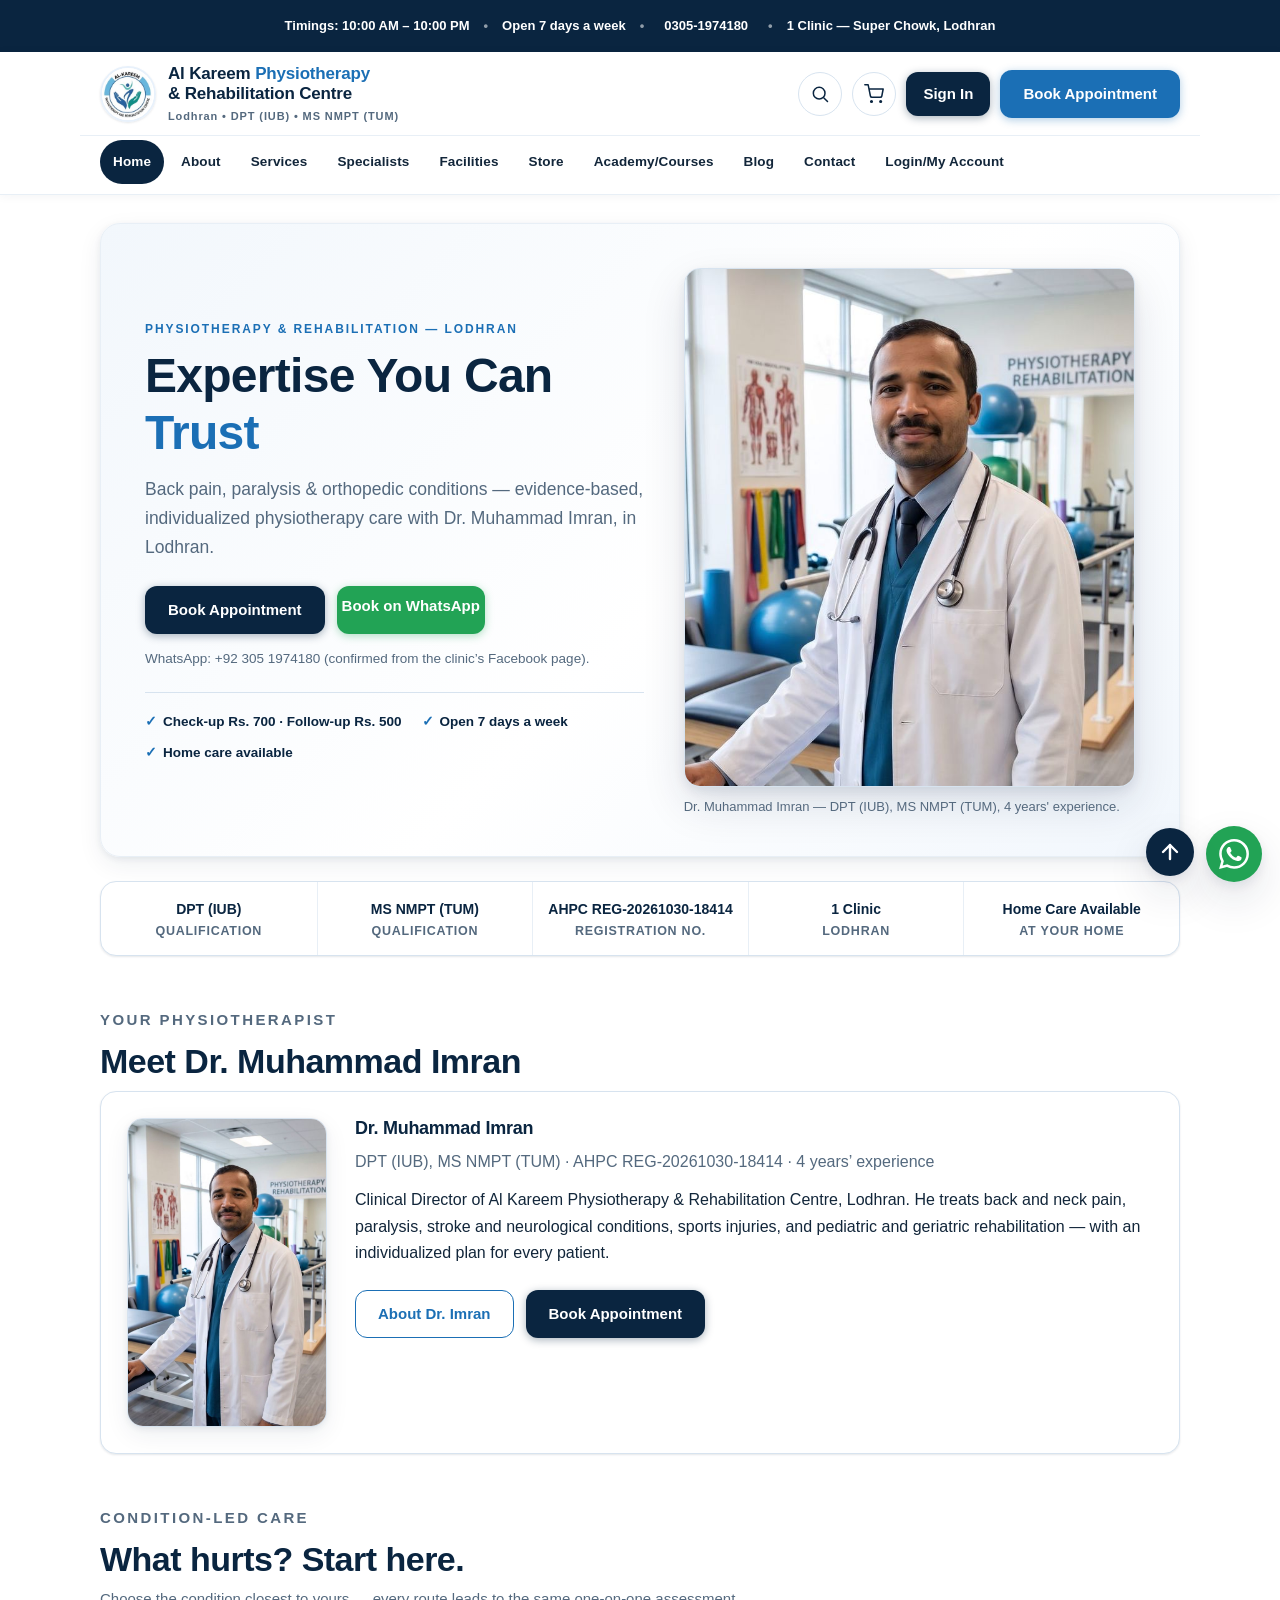
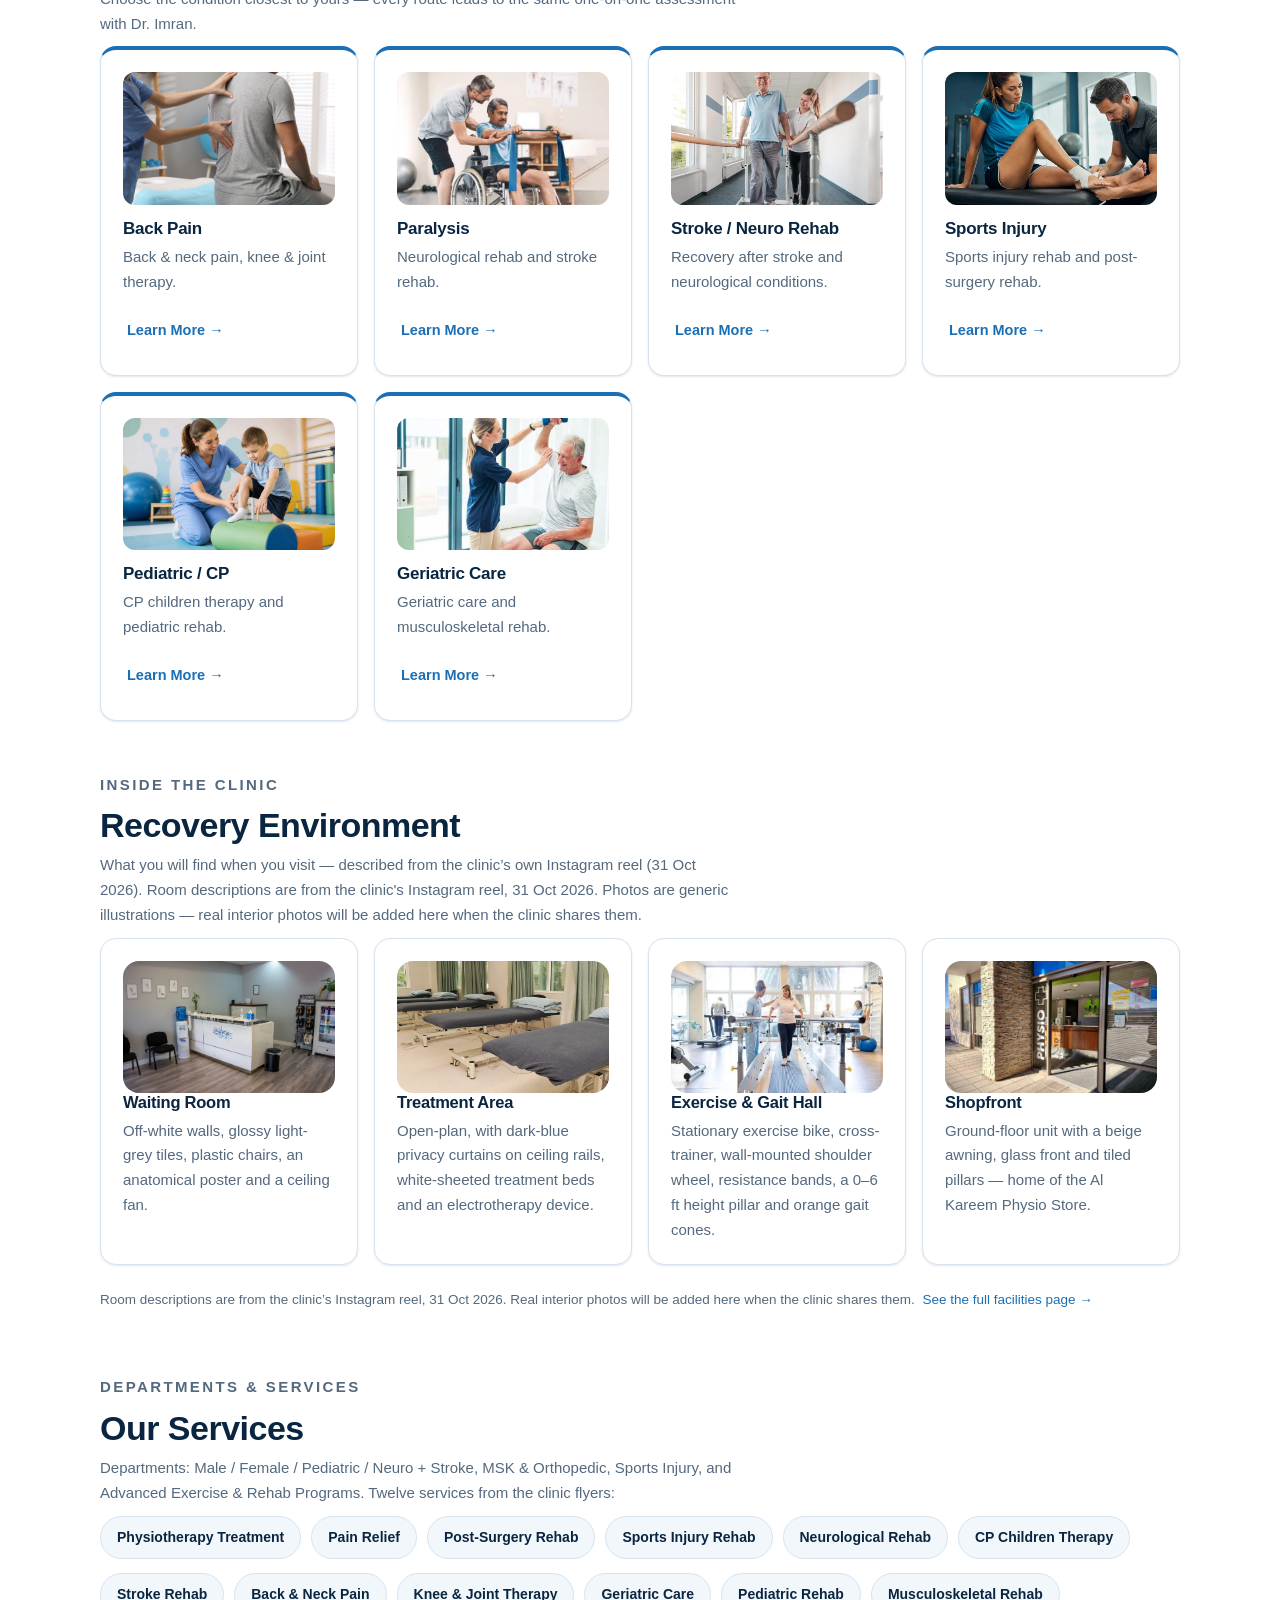
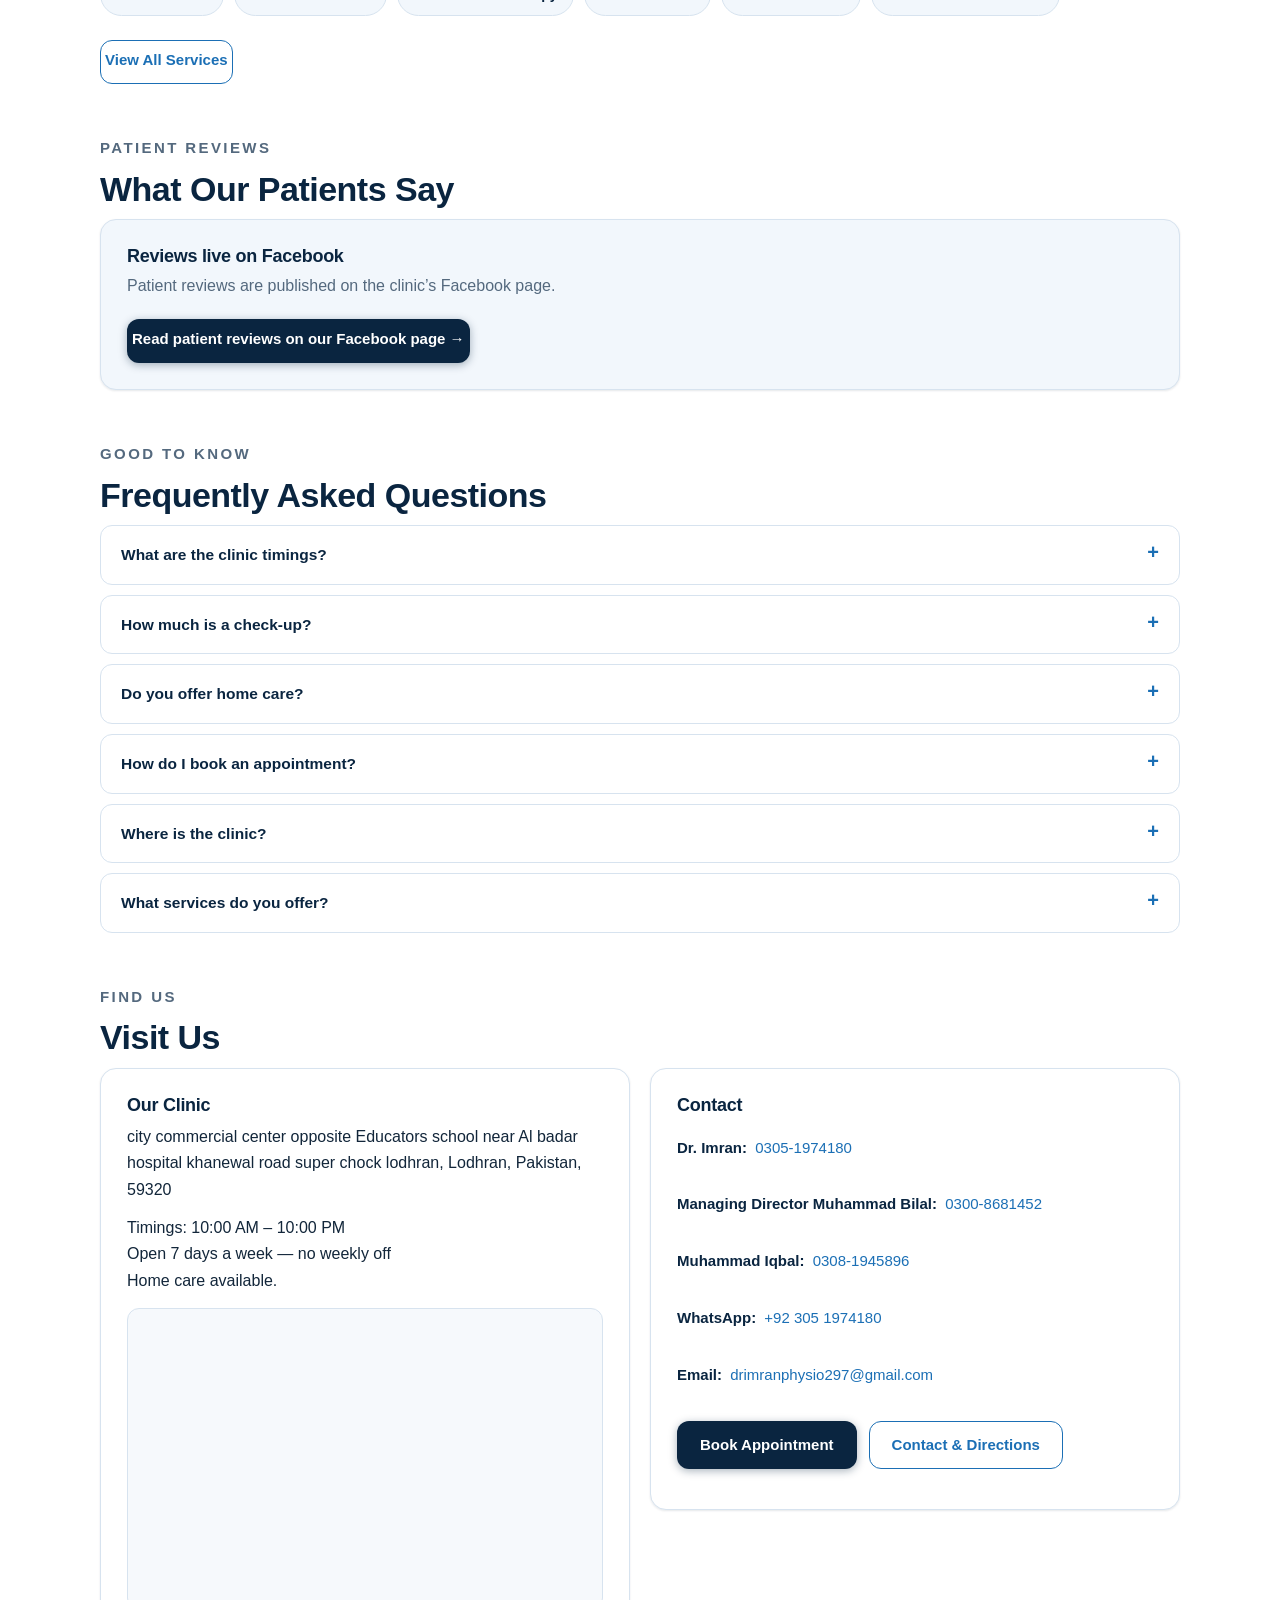
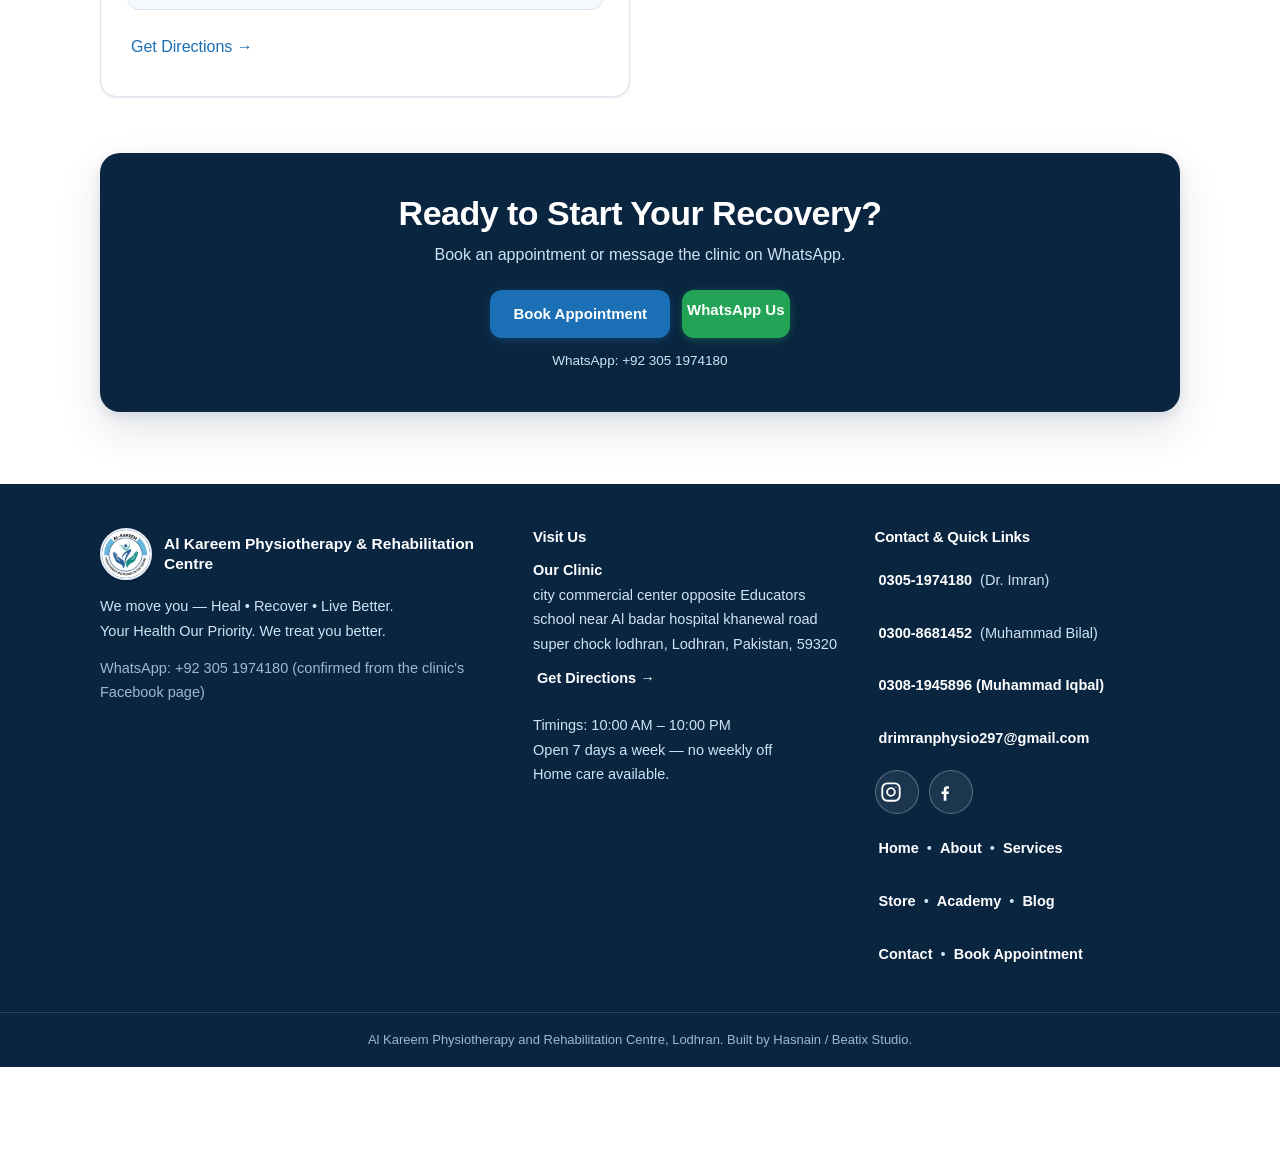
==== commit 4063ba98: "Smooth animations + icon-only social links (28 Nov 2026)" ====
--- a/index.html
+++ b/index.html
@@ -399,8 +399,10 @@
         <li><a href="tel:03008681452">0300-8681452</a> (Muhammad Bilal)</li>
         <li><a href="tel:03081945896">0308-1945896 (Muhammad Iqbal)</a></li>
         <li><a href="mailto:drimranphysio297@gmail.com">drimranphysio297@gmail.com</a></li>
-        <li>Instagram: <a href="https://www.instagram.com/al_kareem.physio_rehab/" target="_blank" rel="noopener">@al_kareem.physio_rehab</a></li>
-        <li>Facebook: <a href="https://facebook.com/people/Al-Kareem-Medical-Physio-Store/100086538205155/" target="_blank" rel="noopener">Al Kareem Medical &amp; Physio Store</a></li>
+        <li class="social-icons">
+          <a class="social-icon" href="https://www.instagram.com/al_kareem.physio_rehab/" target="_blank" rel="noopener" aria-label="Instagram"><svg viewBox="0 0 24 24" fill="none" stroke="currentColor" stroke-width="2" stroke-linecap="round" stroke-linejoin="round" aria-hidden="true"><rect x="2.5" y="2.5" width="19" height="19" rx="5.5"/><circle cx="12" cy="12" r="4.2"/><circle cx="17.4" cy="6.6" r="0.6" fill="currentColor" stroke="none"/></svg></a>
+          <a class="social-icon" href="https://facebook.com/people/Al-Kareem-Medical-Physio-Store/100086538205155/" target="_blank" rel="noopener" aria-label="Facebook"><svg viewBox="0 0 24 24" fill="currentColor" aria-hidden="true"><path d="M13.5 21.5v-7.2h2.42l.36-2.8H13.5V9.7c0-.81.23-1.36 1.38-1.36h1.48V5.83c-.26-.03-1.14-.11-2.16-.11-2.14 0-3.6 1.3-3.6 3.7v2.08H8.18v2.8h2.42v7.2h2.9z"/></svg></a>
+        </li>
       </ul>
       <ul style="margin-top:10px;">
         <li><a href="index.html">Home</a> &bull; <a href="about.html">About</a> &bull; <a href="services.html">Services</a></li>
--- a/style.css
+++ b/style.css
@@ -1054,3 +1054,91 @@
   .admin-main td { overflow-wrap: break-word; }
   .admin-main .status-pill { padding: 3px 8px; }
 }
+
+/* ==========================================================================
+   17. Motion (v2a) — smooth transitions, scroll reveal, hero entrance.
+   Subtle and professional: short easings, transform/opacity only.
+   Nothing here changes layout, text, colours, or any verified fact.
+   ========================================================================== */
+
+/* --- Smooth transitions on interactive elements --- */
+a { transition: color .18s ease; }
+nav.main-nav a { transition: background .18s ease, color .18s ease; }
+.drawer nav.drawer-nav a { transition: background .18s ease, color .18s ease; }
+.topbar a { transition: color .18s ease; }
+footer a, .foot-inner a { transition: color .18s ease; }
+.icon-btn { transition: background .18s ease, border-color .18s ease, transform .18s ease; }
+.icon-btn:hover { transform: translateY(-1px); }
+.chip { transition: background .18s ease, border-color .18s ease, color .18s ease, transform .18s ease; }
+.chip:hover { transform: translateY(-1px); }
+.cat-chips [data-category] { transition: background .18s ease, border-color .18s ease, color .18s ease, transform .18s ease; }
+.cat-chips [data-category]:hover { transform: translateY(-1px); }
+.qty-btn, .cart-item-remove, .link-btn { transition: background .18s ease, border-color .18s ease, color .18s ease, transform .18s ease; }
+details.faq summary { transition: background .18s ease, color .18s ease; }
+input, select, textarea { transition: border-color .18s ease, box-shadow .18s ease; }
+
+/* --- Social icons (icon-only links, v2a) --- */
+.social-icons { display: flex; gap: 10px; align-items: center; padding: 2px 0; }
+.social-icon {
+  display: inline-flex; align-items: center; justify-content: center;
+  width: 44px; height: 44px; flex: none; border-radius: 50%;
+  background: var(--blue-soft); border: 1px solid var(--line);
+  color: var(--navy); text-decoration: none;
+  transition: background .18s ease, border-color .18s ease, color .18s ease, transform .18s ease;
+}
+.social-icon:hover {
+  background: var(--navy); border-color: var(--navy); color: #fff;
+  text-decoration: none; transform: translateY(-2px);
+}
+.social-icon svg { width: 22px; height: 22px; display: block; }
+/* Dark-background variant (footer, on navy). */
+footer .social-icon {
+  background: rgba(255, 255, 255, .08);
+  border: 1px solid rgba(255, 255, 255, .28);
+  color: #fff;
+}
+footer .social-icon:hover { background: var(--blue); border-color: var(--blue); }
+
+/* --- Scroll reveal (JS adds .reveal, IntersectionObserver adds .visible) --- */
+.reveal {
+  opacity: 0; transform: translateY(18px);
+  transition: opacity .6s ease, transform .6s ease;
+}
+.reveal.visible { opacity: 1; transform: translateY(0); }
+/* Cards reveal by opacity only, so the existing card hover-lift
+   (transform .15s) and its transition are never disturbed. */
+.card.reveal {
+  opacity: 0; transform: none;
+  transition: opacity .6s ease, transform .15s ease, box-shadow .15s ease;
+}
+.card.reveal.visible { opacity: 1; }
+
+/* --- Hero entrance (gentle fade/slide on page load) --- */
+@keyframes heroFadeUp {
+  from { opacity: 0; transform: translateY(16px); }
+  to { opacity: 1; transform: translateY(0); }
+}
+.hero-copy { animation: heroFadeUp .7s ease both; }
+.hero-media { animation: heroFadeUp .7s .12s ease both; }
+
+/* --- Sticky mobile bar: gentle slide-up on load --- */
+@media (max-width: 680px) {
+  .sticky-bar { animation: barIn .45s ease both; }
+}
+@keyframes barIn {
+  from { transform: translateY(100%); }
+  to { transform: translateY(0); }
+}
+
+/* --- Respect reduced-motion: disable ALL animation/transitions --- */
+@media (prefers-reduced-motion: reduce) {
+  html { scroll-behavior: auto; }
+  *, *::before, *::after {
+    animation-duration: .01ms !important;
+    animation-delay: 0s !important;
+    transition-duration: .01ms !important;
+    transition-delay: 0s !important;
+  }
+  .reveal { opacity: 1 !important; transform: none !important; }
+  .hero-copy, .hero-media { animation: none !important; }
+}
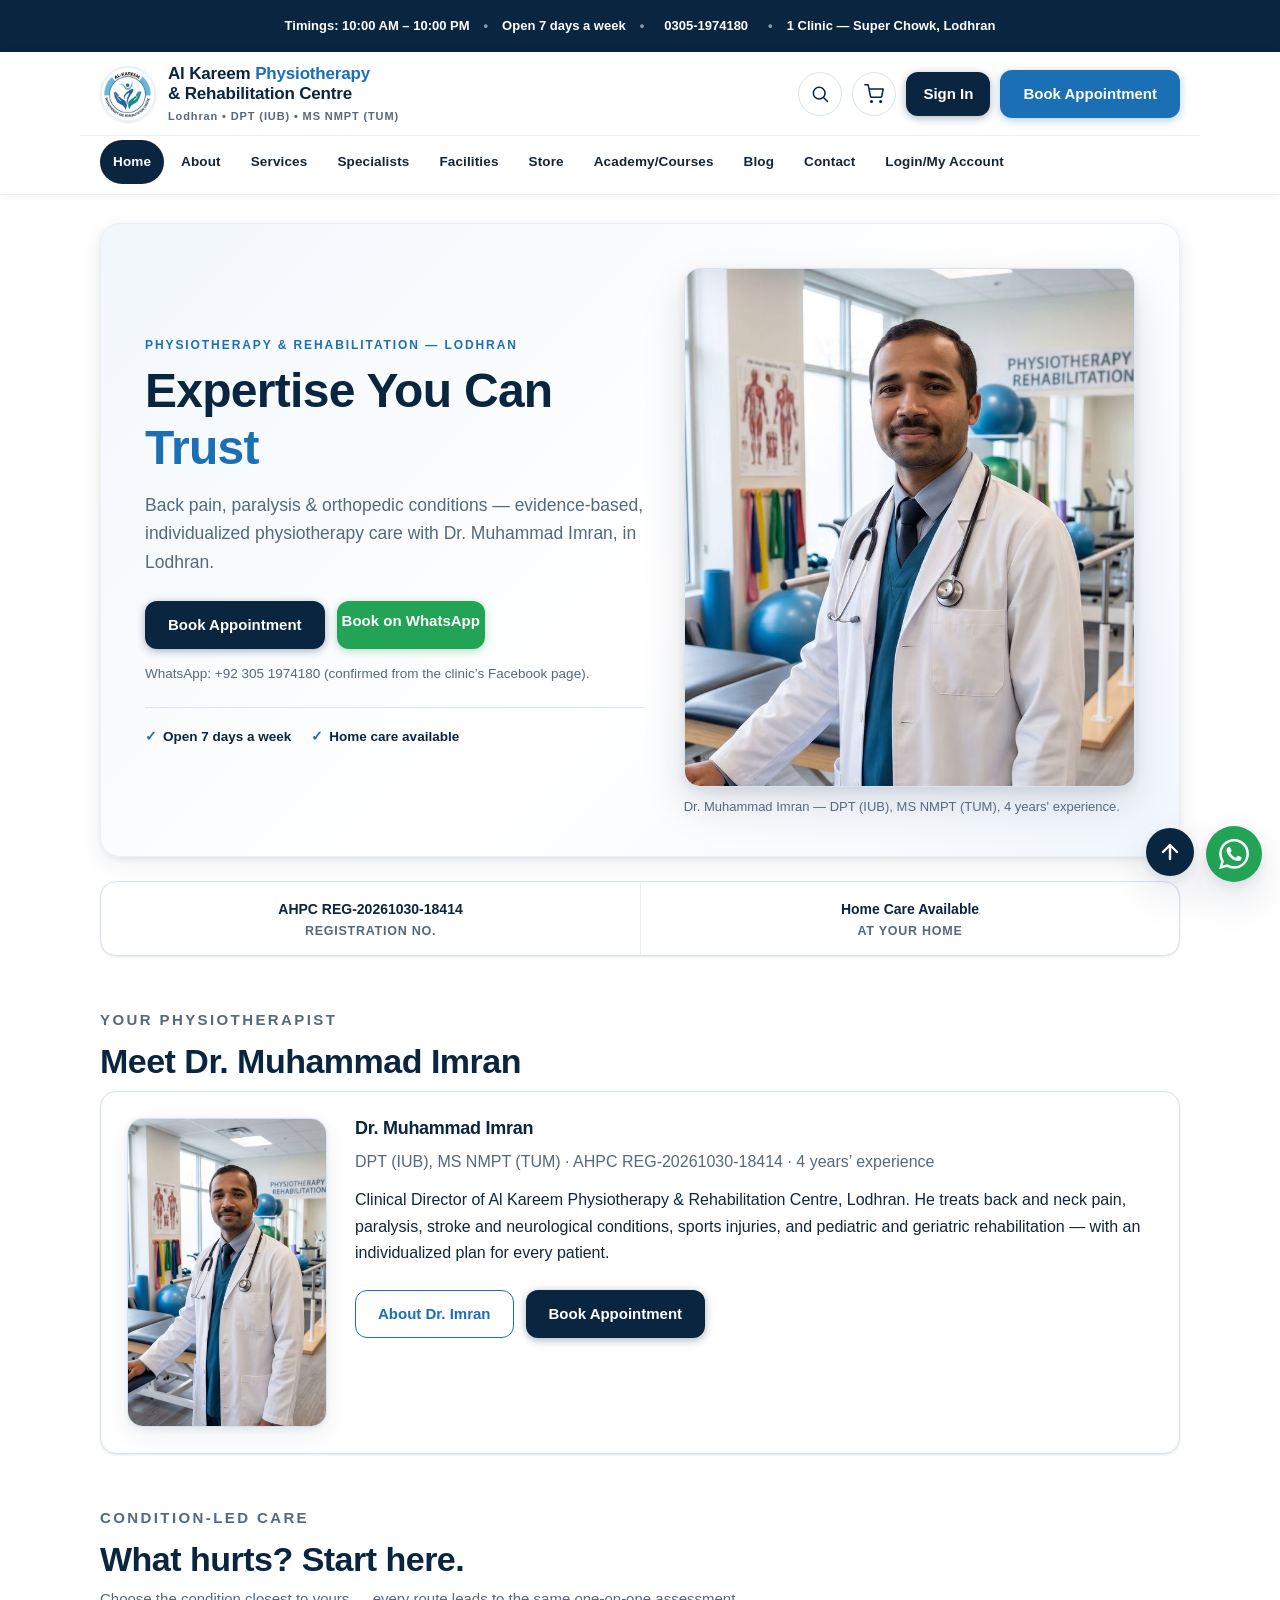
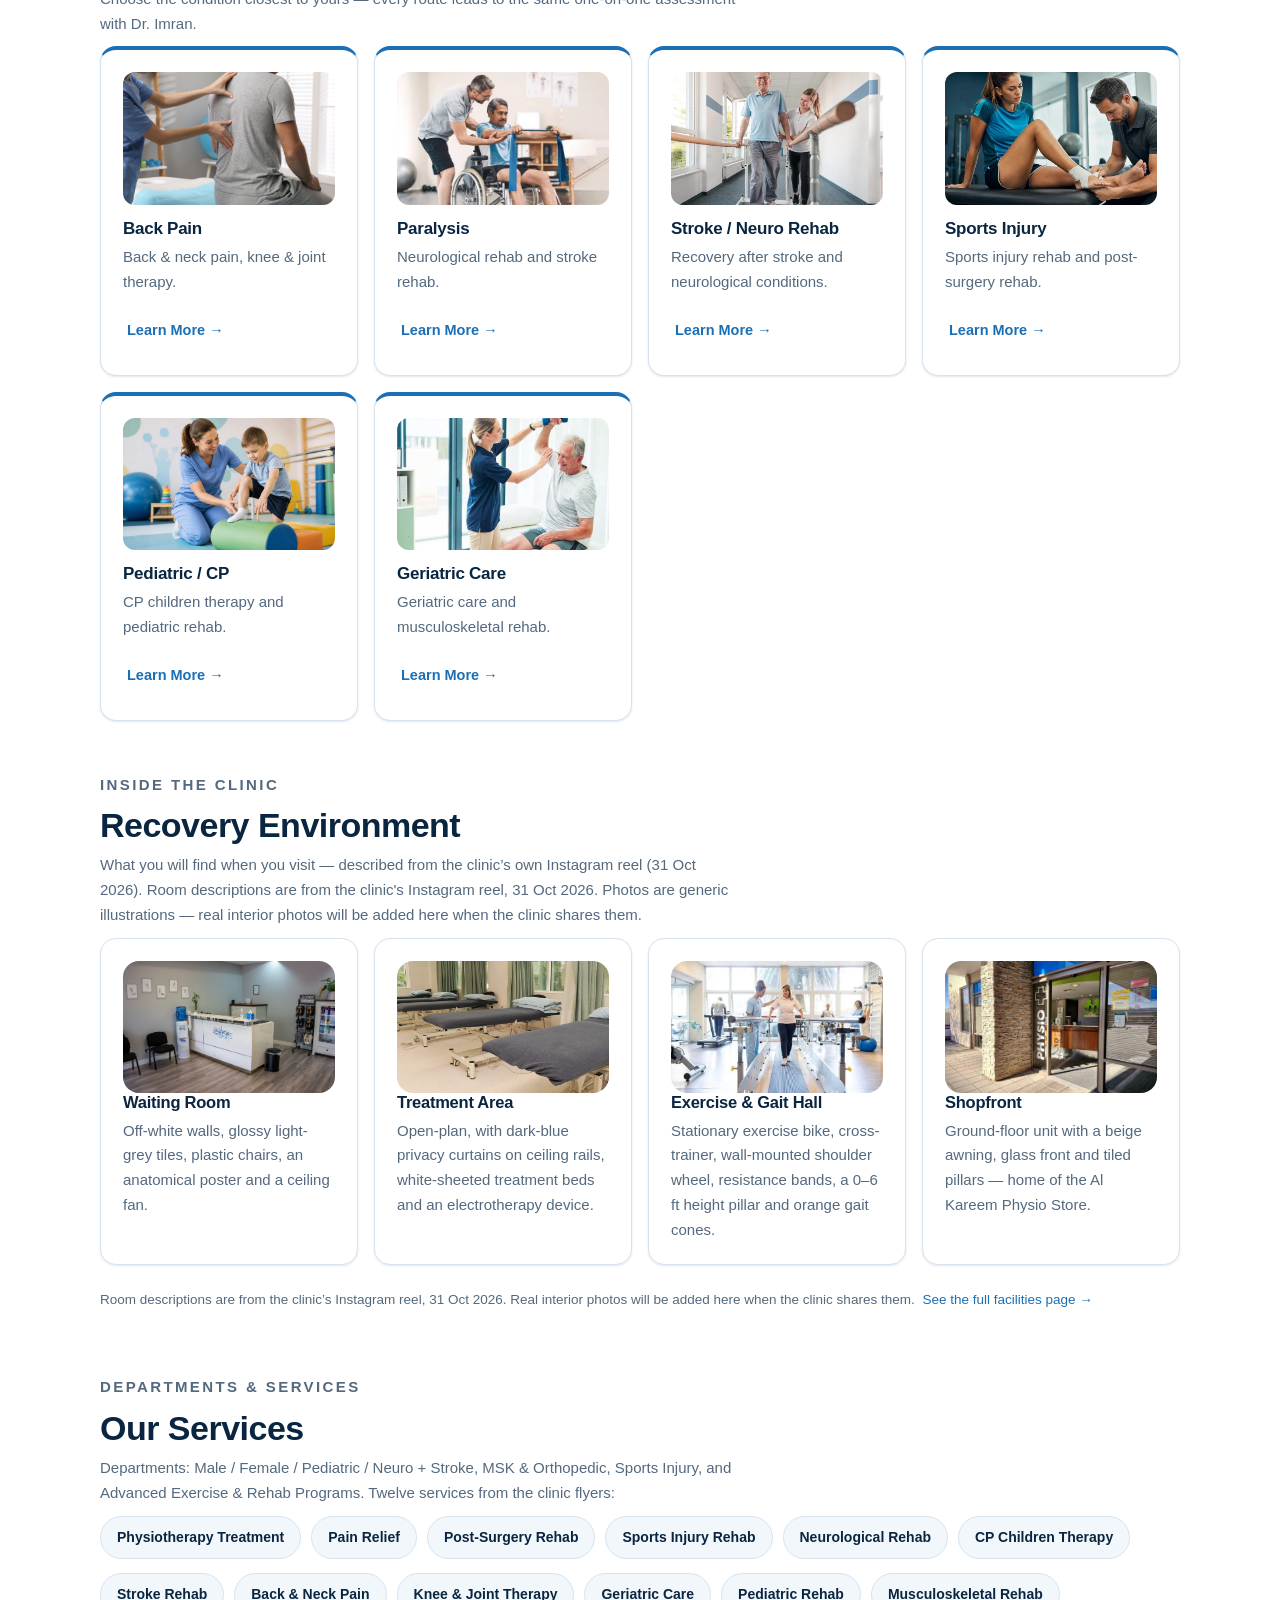
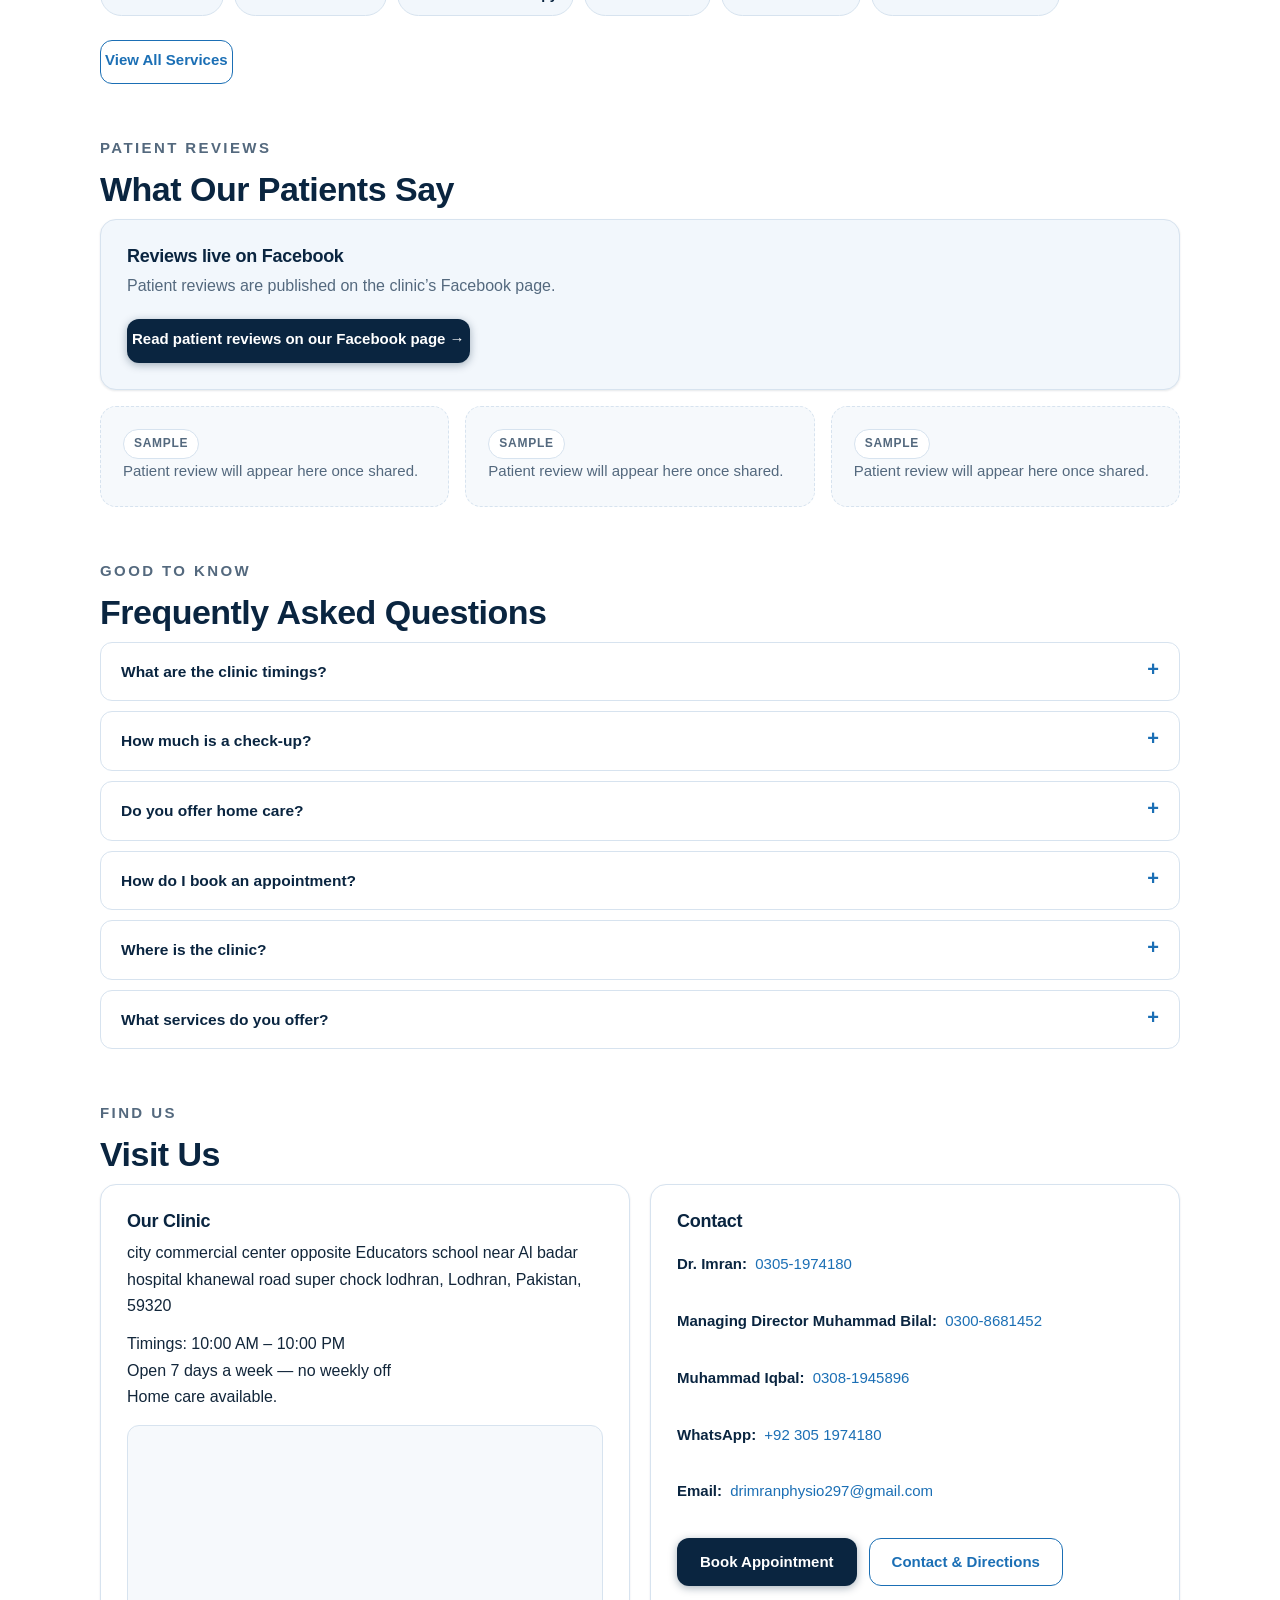
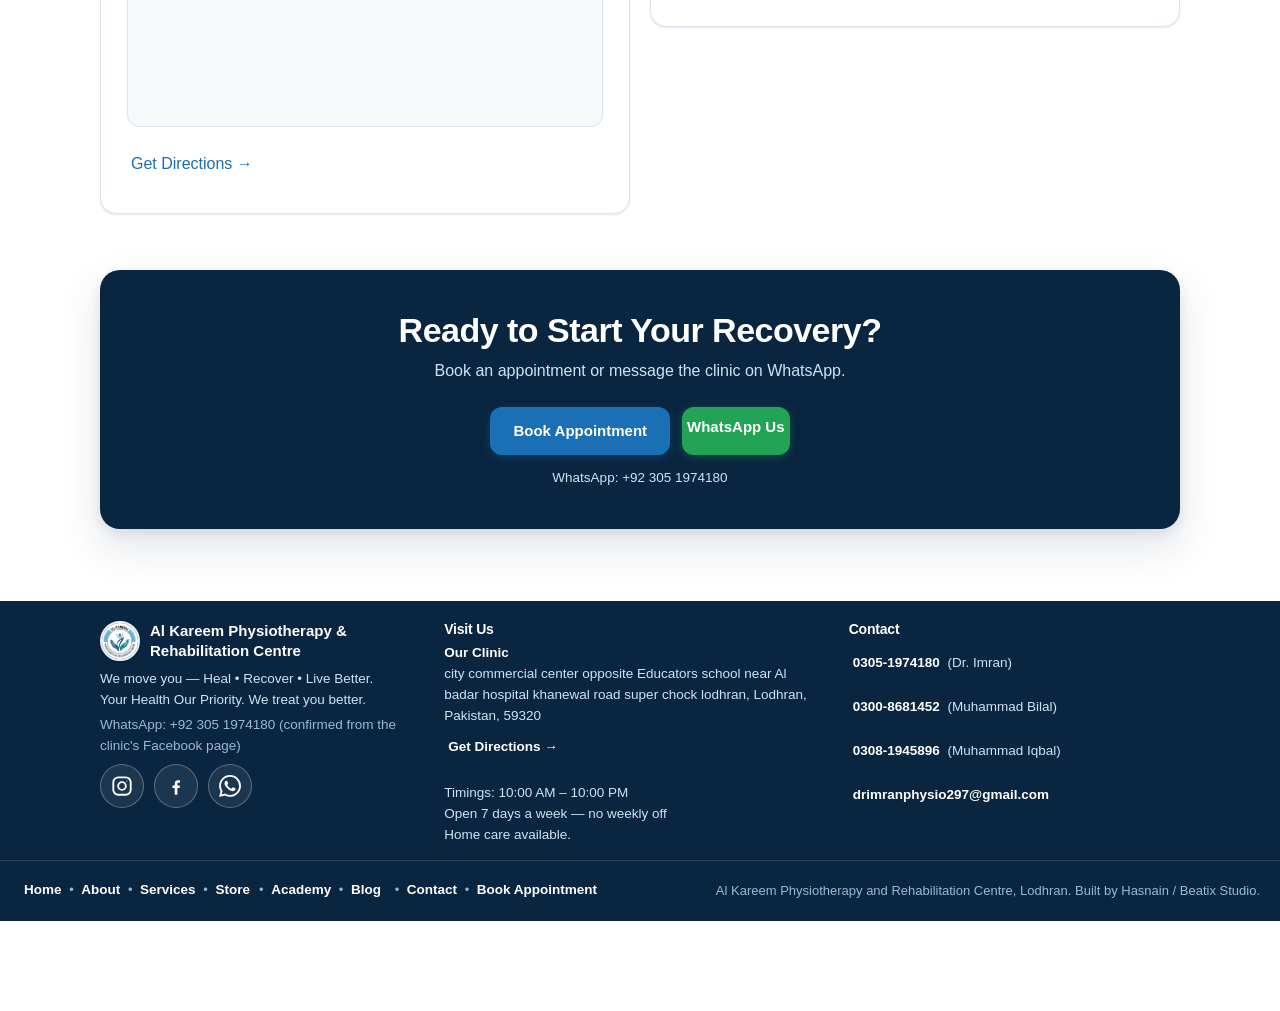
==== commit d86ebf1f: "Compact footer + combined social icons + placeholder reviews + hero removals (28 Nov 2026)" ====
--- a/index.html
+++ b/index.html
@@ -146,7 +146,6 @@
       </div>
       <p class="note wa-note">WhatsApp: +92 305 1974180 (confirmed from the clinic&rsquo;s Facebook page).</p>
       <div class="hero-facts">
-        <span><span class="dot" aria-hidden="true">&#10003;</span> Check-up Rs. 700 &middot; Follow-up Rs. 500</span>
         <span><span class="dot" aria-hidden="true">&#10003;</span> Open 7 days a week</span>
         <span><span class="dot" aria-hidden="true">&#10003;</span> Home care available</span>
       </div>
@@ -158,11 +157,8 @@
   </section>
 
   <section class="trust" aria-label="Credentials">
-    <ul class="trust-strip">
-      <li class="t">DPT (IUB)<span class="t-sub">Qualification</span></li>
-      <li class="t">MS NMPT (TUM)<span class="t-sub">Qualification</span></li>
+    <ul class="trust-strip trust-strip--2">
       <li class="t">AHPC REG-20261030-18414<span class="t-sub">Registration No.</span></li>
-      <li class="t">1 Clinic<span class="t-sub">Lodhran</span></li>
       <li class="t">Home Care Available<span class="t-sub">At your home</span></li>
     </ul>
   </section>
@@ -295,6 +291,20 @@
       <p>Patient reviews are published on the clinic&rsquo;s Facebook page.</p>
       <p><a class="btn navy" href="https://facebook.com/people/Al-Kareem-Medical-Physio-Store/100086538205155/" target="_blank" rel="noopener">Read patient reviews on our Facebook page &rarr;</a></p>
     </div>
+    <div class="reviews-grid">
+      <article class="card review-placeholder">
+        <p><span class="review-sample-tag">Sample</span></p>
+        <p>Patient review will appear here once shared.</p>
+      </article>
+      <article class="card review-placeholder">
+        <p><span class="review-sample-tag">Sample</span></p>
+        <p>Patient review will appear here once shared.</p>
+      </article>
+      <article class="card review-placeholder">
+        <p><span class="review-sample-tag">Sample</span></p>
+        <p>Patient review will appear here once shared.</p>
+      </article>
+    </div>
   </section>
 
   <section class="faq-section">
@@ -379,39 +389,36 @@
 
 <footer>
   <div class="foot-inner">
-    <div>
+    <div class="foot-col">
       <div class="foot-brand">
         <img class="logo-img" src="logo.jpg" alt="Al Kareem Physiotherapy and Rehabilitation Centre logo" width="56" height="56">
         <span class="foot-name">Al Kareem Physiotherapy &amp; Rehabilitation Centre</span>
       </div>
-      <p>We move you — Heal &bull; Recover &bull; Live Better.<br>Your Health Our Priority. We treat you better.</p>
+      <p class="foot-tag">We move you &mdash; Heal &bull; Recover &bull; Live Better.<br>Your Health Our Priority. We treat you better.</p>
       <p class="foot-note">WhatsApp: +92 305 1974180 (confirmed from the clinic's Facebook page)</p>
-    </div>
-    <div>
+      <ul class="social-icons" aria-label="Follow us">
+        <li><a class="social-icon" href="https://www.instagram.com/al_kareem.physio_rehab/" target="_blank" rel="noopener" aria-label="Instagram"><svg viewBox="0 0 24 24" fill="none" stroke="currentColor" stroke-width="2" stroke-linecap="round" stroke-linejoin="round" aria-hidden="true"><rect x="2.5" y="2.5" width="19" height="19" rx="5.5"/><circle cx="12" cy="12" r="4.2"/><circle cx="17.4" cy="6.6" r="0.6" fill="currentColor" stroke="none"/></svg></a></li>
+        <li><a class="social-icon" href="https://facebook.com/people/Al-Kareem-Medical-Physio-Store/100086538205155/" target="_blank" rel="noopener" aria-label="Facebook"><svg viewBox="0 0 24 24" fill="currentColor" aria-hidden="true"><path d="M13.5 21.5v-7.2h2.42l.36-2.8H13.5V9.7c0-.81.23-1.36 1.38-1.36h1.48V5.83c-.26-.03-1.14-.11-2.16-.11-2.14 0-3.6 1.3-3.6 3.7v2.08H8.18v2.8h2.42v7.2h2.9z"/></svg></a></li>
+        <li><a class="social-icon" href="https://wa.me/923051974180" target="_blank" rel="noopener" aria-label="WhatsApp"><svg viewBox="0 0 24 24" fill="currentColor" aria-hidden="true"><path d="M17.472 14.382c-.297-.149-1.758-.867-2.03-.967-.273-.099-.471-.148-.67.15-.197.297-.767.966-.94 1.164-.173.199-.347.223-.644.075-.297-.15-1.255-.463-2.39-1.475-.883-.788-1.48-1.761-1.653-2.059-.173-.297-.018-.458.13-.606.134-.133.298-.347.446-.52.149-.174.198-.298.298-.497.099-.198.05-.371-.025-.52-.075-.149-.669-1.612-.916-2.207-.242-.579-.487-.5-.669-.51-.173-.008-.371-.01-.57-.01-.198 0-.52.074-.792.372-.272.297-1.04 1.016-1.04 2.479 0 1.462 1.065 2.875 1.213 3.074.149.198 2.096 3.2 5.077 4.487.709.306 1.262.489 1.694.625.712.227 1.36.195 1.871.118.571-.085 1.758-.719 2.006-1.413.248-.694.248-1.289.173-1.413-.074-.124-.272-.198-.57-.347m-5.421 7.403h-.004a9.87 9.87 0 01-5.031-1.378l-.361-.214-3.741.982.998-3.648-.235-.374a9.86 9.86 0 01-1.51-5.26c.001-5.45 4.436-9.884 9.888-9.884 2.64 0 5.122 1.03 6.988 2.898a9.825 9.825 0 012.893 6.994c-.003 5.45-4.437 9.884-9.885 9.884m8.413-18.297A11.815 11.815 0 0012.05 0C5.495 0 .16 5.335.157 11.892c0 2.096.547 4.142 1.588 5.945L.057 24l6.305-1.654a11.882 11.882 0 005.683 1.448h.005c6.554 0 11.89-5.335 11.893-11.893a11.821 11.821 0 00-3.48-8.413Z"/></svg></a></li>
+      </ul>
+    </div>
+    <div class="foot-col">
       <h3>Visit Us</h3>
-      <p><strong style="color:#fff;">Our Clinic</strong><br>city commercial center opposite Educators school near Al badar hospital khanewal road super chock lodhran, Lodhran, Pakistan, 59320<br><a href="https://www.google.com/maps/dir/29.5260109,71.6148191/Al-Kareem+Physiotherapy+and+Rehabilitation,+City+Commercial+Center,+Super+Chowk,+near+Al-Badr+Orthopedic+Hospital,+Lodhr%C4%81n,+59320,+Pakistan/@29.3739324,71.7503853,15952m/data=!3m2!1e3!4b1!4m10!4m9!1m1!4e1!1m5!1m1!1s0x393b9f002cf3f8af:0xa4c2ab6760b48bb6!2m2!1d71.6392052!2d29.519655!3e9?entry=ttu&amp;g_ep=EgoyMDI2MTExOC4xIKXMDSoASAFQAw%3D%3D" target="_blank" rel="noopener">Get Directions &rarr;</a></p>
-      <p>Timings: 10:00 AM – 10:00 PM<br>Open 7 days a week — no weekly off<br>Home care available.</p>
-    </div>
-    <div>
-      <h3>Contact &amp; Quick Links</h3>
-      <ul>
-        <li><a href="tel:03051974180">0305-1974180</a> (Dr. Imran)</li>
-        <li><a href="tel:03008681452">0300-8681452</a> (Muhammad Bilal)</li>
-        <li><a href="tel:03081945896">0308-1945896 (Muhammad Iqbal)</a></li>
-        <li><a href="mailto:drimranphysio297@gmail.com">drimranphysio297@gmail.com</a></li>
-        <li class="social-icons">
-          <a class="social-icon" href="https://www.instagram.com/al_kareem.physio_rehab/" target="_blank" rel="noopener" aria-label="Instagram"><svg viewBox="0 0 24 24" fill="none" stroke="currentColor" stroke-width="2" stroke-linecap="round" stroke-linejoin="round" aria-hidden="true"><rect x="2.5" y="2.5" width="19" height="19" rx="5.5"/><circle cx="12" cy="12" r="4.2"/><circle cx="17.4" cy="6.6" r="0.6" fill="currentColor" stroke="none"/></svg></a>
-          <a class="social-icon" href="https://facebook.com/people/Al-Kareem-Medical-Physio-Store/100086538205155/" target="_blank" rel="noopener" aria-label="Facebook"><svg viewBox="0 0 24 24" fill="currentColor" aria-hidden="true"><path d="M13.5 21.5v-7.2h2.42l.36-2.8H13.5V9.7c0-.81.23-1.36 1.38-1.36h1.48V5.83c-.26-.03-1.14-.11-2.16-.11-2.14 0-3.6 1.3-3.6 3.7v2.08H8.18v2.8h2.42v7.2h2.9z"/></svg></a>
-        </li>
-      </ul>
-      <ul style="margin-top:10px;">
-        <li><a href="index.html">Home</a> &bull; <a href="about.html">About</a> &bull; <a href="services.html">Services</a></li>
-        <li><a href="store.html">Store</a> &bull; <a href="academy.html">Academy</a> &bull; <a href="blog.html">Blog</a></li>
-        <li><a href="contact.html">Contact</a> &bull; <a href="book.html">Book Appointment</a></li>
-      </ul>
-    </div>
-  </div>
-  <div class="bottom">Al Kareem Physiotherapy and Rehabilitation Centre, Lodhran. Built by Hasnain / Beatix Studio.</div>
+      <p><strong>Our Clinic</strong><br>city commercial center opposite Educators school near Al badar hospital khanewal road super chock lodhran, Lodhran, Pakistan, 59320<br><a href="https://www.google.com/maps/dir/29.5260109,71.6148191/Al-Kareem+Physiotherapy+and+Rehabilitation,+City+Commercial+Center,+Super+Chowk,+near+Al-Badr+Orthopedic+Hospital,+Lodhr%C4%81n,+59320,+Pakistan/@29.3739324,71.7503853,15952m/data=!3m2!1e3!4b1!4m10!4m9!1m1!4e1!1m5!1m1!1s0x393b9f002cf3f8af:0xa4c2ab6760b48bb6!2m2!1d71.6392052!2d29.519655!3e9?entry=ttu&amp;g_ep=EgoyMDI2MTExOC4xIKXMDSoASAFQAw%3D%3D" target="_blank" rel="noopener">Get Directions &rarr;</a></p>
+      <p class="foot-hours">Timings: 10:00 AM &ndash; 10:00 PM<br>Open 7 days a week &mdash; no weekly off<br>Home care available.</p>
+    </div>
+    <div class="foot-col">
+      <h3>Contact</h3>
+      <p class="foot-phones"><span><a href="tel:03051974180">0305-1974180</a> (Dr. Imran)</span><span><a href="tel:03008681452">0300-8681452</a> (Muhammad Bilal)</span><span><a href="tel:03081945896">0308-1945896</a> (Muhammad Iqbal)</span></p>
+      <p class="foot-mail"><a href="mailto:drimranphysio297@gmail.com">drimranphysio297@gmail.com</a></p>
+    </div>
+  </div>
+  <div class="bottom">
+    <nav class="foot-nav" aria-label="Footer">
+      <a href="index.html">Home</a> &bull; <a href="about.html">About</a> &bull; <a href="services.html">Services</a> &bull; <a href="store.html">Store</a> &bull; <a href="academy.html">Academy</a> &bull; <a href="blog.html">Blog</a> &bull; <a href="contact.html">Contact</a> &bull; <a href="book.html">Book Appointment</a>
+    </nav>
+    <p class="foot-credit">Al Kareem Physiotherapy and Rehabilitation Centre, Lodhran. Built by Hasnain / Beatix Studio.</p>
+  </div>
 </footer>
 
 
--- a/style.css
+++ b/style.css
@@ -1142,3 +1142,82 @@
   .reveal { opacity: 1 !important; transform: none !important; }
   .hero-copy, .hero-media { animation: none !important; }
 }
+
+/* ==========================================================================
+   18. Compact footer (v2b) + two-tile trust strip + placeholder reviews.
+   Appended after every media query so these overrides win the cascade.
+   No layout/animation system touched; navy/blue theme unchanged.
+   ========================================================================== */
+
+/* --- Compact footer: tight padding, 3 columns, one phone per 44px row
+   instead of stacking contact + nav links, nav + credit move to the
+   bottom bar (one row on desktop). --- */
+.foot-inner {
+  padding: 20px 20px 14px;
+  grid-template-columns: 1.05fr 1.25fr 1.1fr;
+  gap: 28px;
+}
+.foot-inner h3 { font-size: 14px; margin: 0 0 6px; }
+.foot-inner p, .foot-inner li { font-size: 13.5px; line-height: 1.55; }
+.foot-inner li { margin-bottom: 2px; }
+.foot-inner strong { color: #fff; }
+.foot-brand { margin-bottom: 8px; gap: 10px; }
+.foot-brand img.logo-img { width: 40px; height: 40px; }
+.foot-name { font-size: 15px; }
+.foot-tag { margin: 0 0 4px; }
+.foot-note { margin: 0 0 8px; font-size: 12.5px; }
+.foot-inner .social-icons li { margin: 0; }
+.foot-inner .social-icons a { padding: 0; display: inline-flex; }
+.foot-hours { margin: 8px 0 0; }
+.foot-phones { margin: 0; }
+.foot-phones span { display: block; }
+.foot-mail { margin: 0; }
+footer .bottom {
+  display: flex; flex-wrap: wrap; align-items: center;
+  justify-content: space-between; gap: 2px 28px;
+  padding: 8px 20px; text-align: left;
+}
+.foot-nav a {
+  color: #fff; font-weight: 600; font-size: 13.5px;
+  display: inline-block; min-width: 44px; min-height: 44px; padding: 10px 4px;
+}
+.foot-nav a:hover { color: #9cc4e8; }
+.foot-credit { margin: 0; font-size: 13px; color: #9db8d2; }
+
+@media (max-width: 900px) {
+  .foot-inner { gap: 24px; padding: 20px 20px 12px; }
+}
+@media (max-width: 680px) {
+  .foot-inner { grid-template-columns: 1fr; gap: 20px; padding: 20px 16px 12px; }
+  footer .bottom { justify-content: center; text-align: center; }
+  .foot-credit { flex-basis: 100%; }
+}
+
+/* --- Two-tile trust strip (homepage only): AHPC + Home Care, balanced. --- */
+.trust-strip.trust-strip--2 { grid-template-columns: repeat(2, 1fr); }
+.trust-strip.trust-strip--2 .t {
+  grid-column: auto; border-top: none;
+  border-left: 1px solid var(--line-soft);
+}
+.trust-strip.trust-strip--2 .t:first-child { border-left: none; }
+
+/* --- Placeholder review cards: dashed, muted, clearly labelled Sample.
+   No names, quotes or ratings anywhere in these cards. --- */
+.reviews-grid {
+  display: grid; grid-template-columns: repeat(3, 1fr); gap: 16px;
+  margin-top: 16px;
+}
+.review-placeholder {
+  border-style: dashed; background: var(--bg-soft); box-shadow: none;
+}
+.review-placeholder:hover { transform: none; box-shadow: none; }
+.review-placeholder p { margin-bottom: 0; }
+.review-sample-tag {
+  display: inline-block; font-size: 12px; font-weight: 800;
+  letter-spacing: .06em; text-transform: uppercase; color: var(--muted);
+  background: #fff; border: 1px solid var(--line);
+  border-radius: var(--r-pill); padding: 4px 10px;
+}
+@media (max-width: 680px) {
+  .reviews-grid { grid-template-columns: 1fr; }
+}
